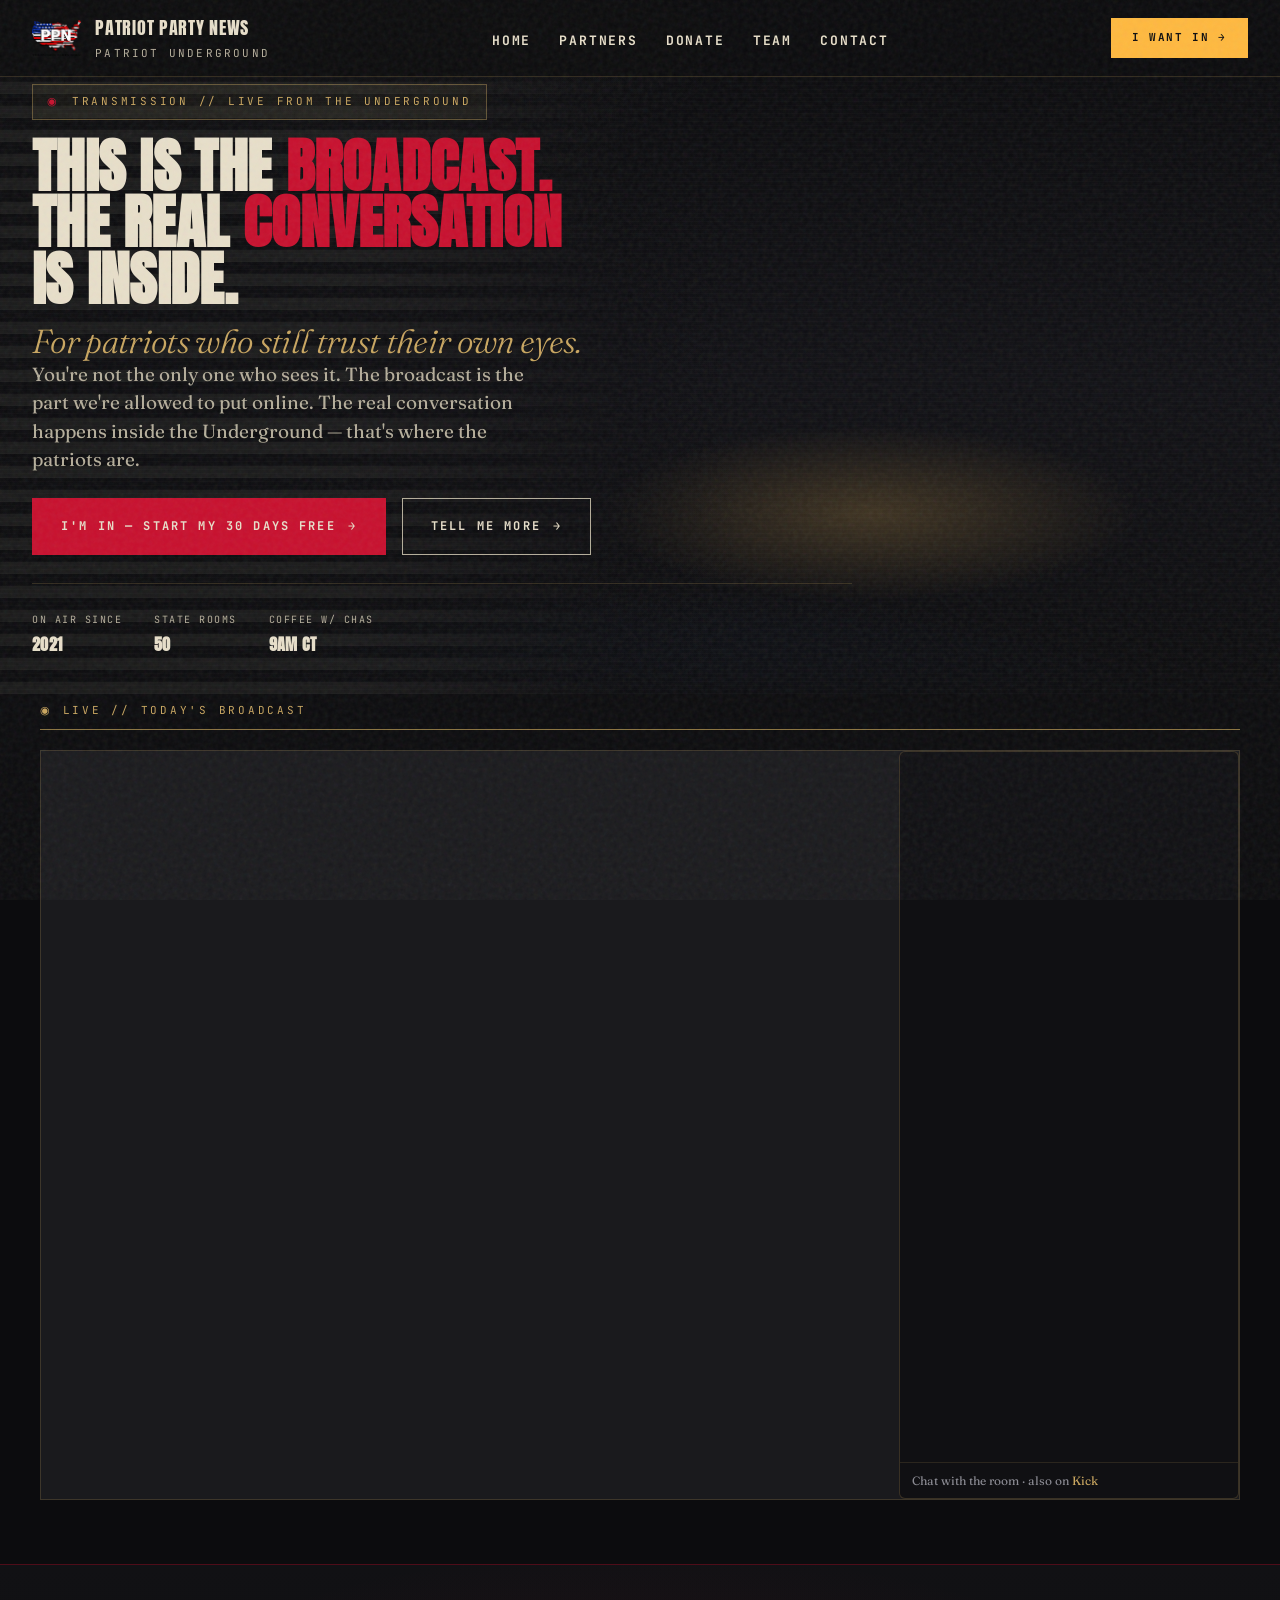
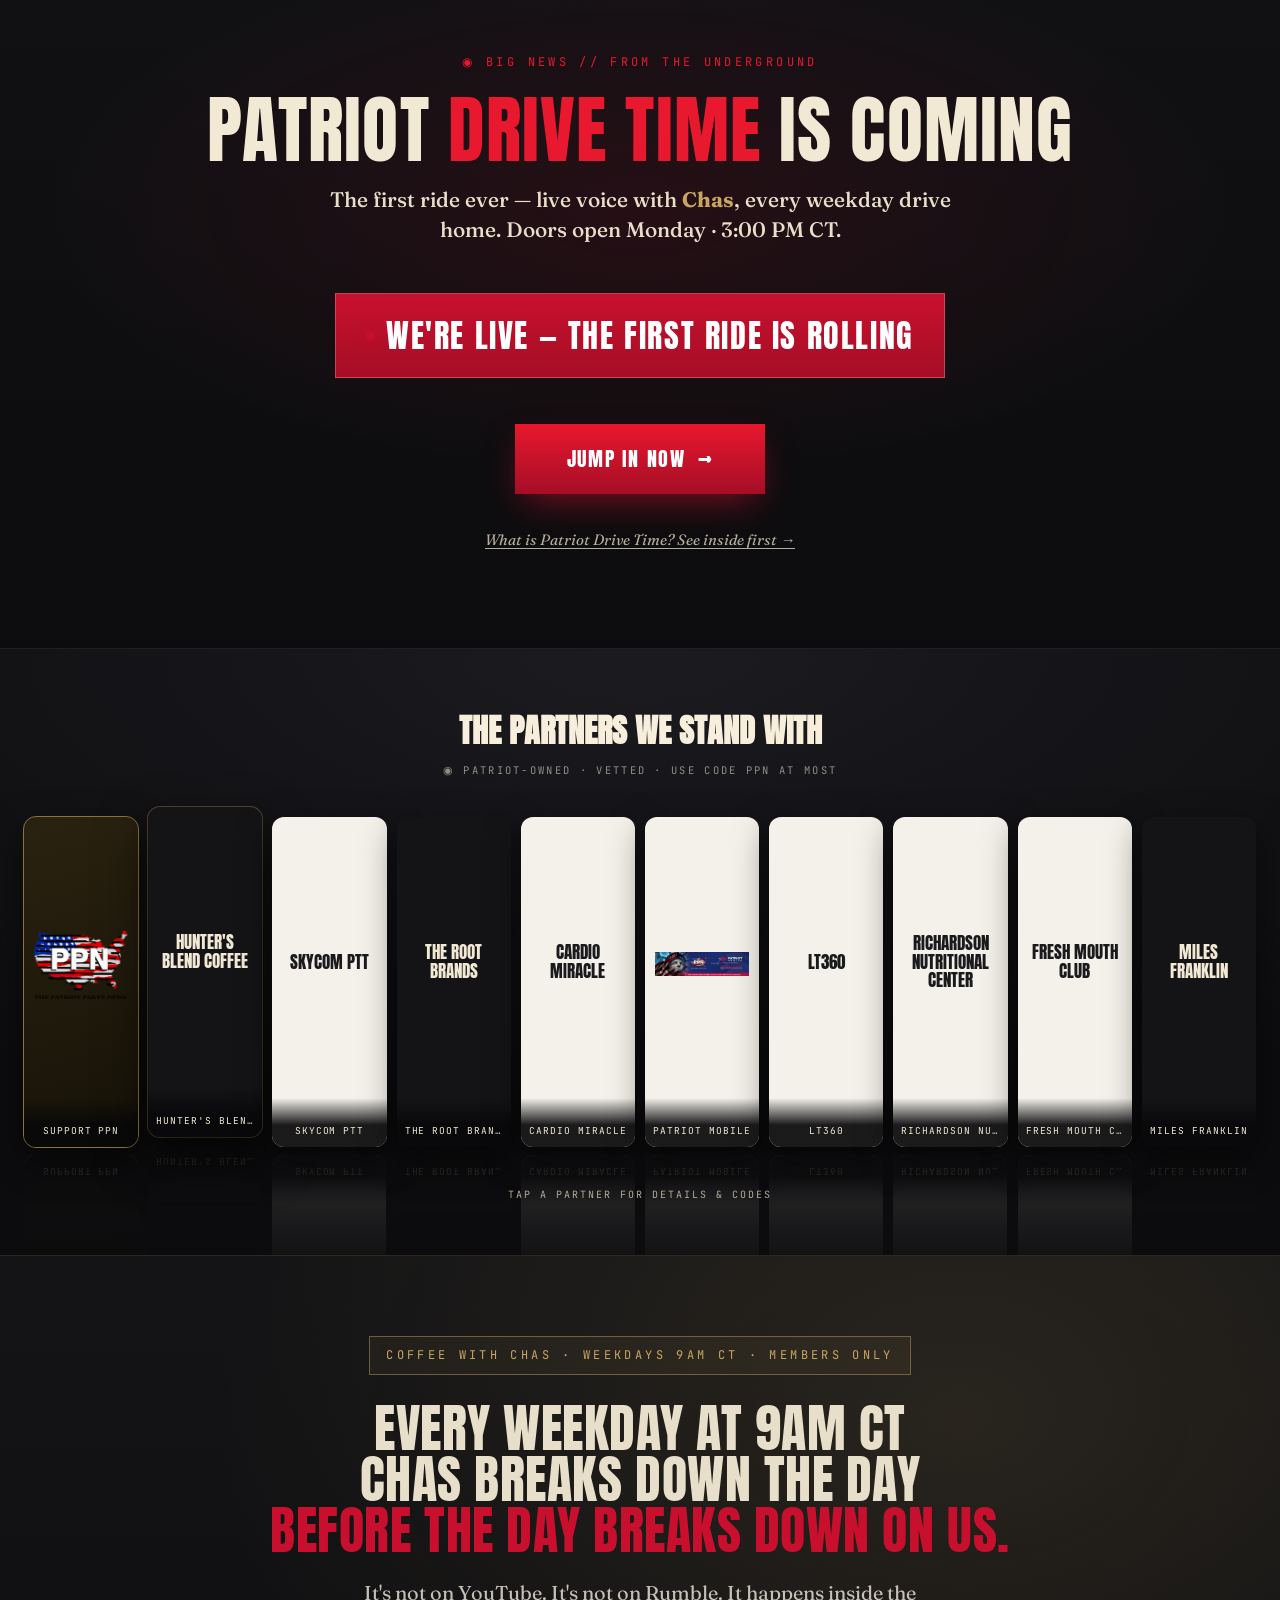
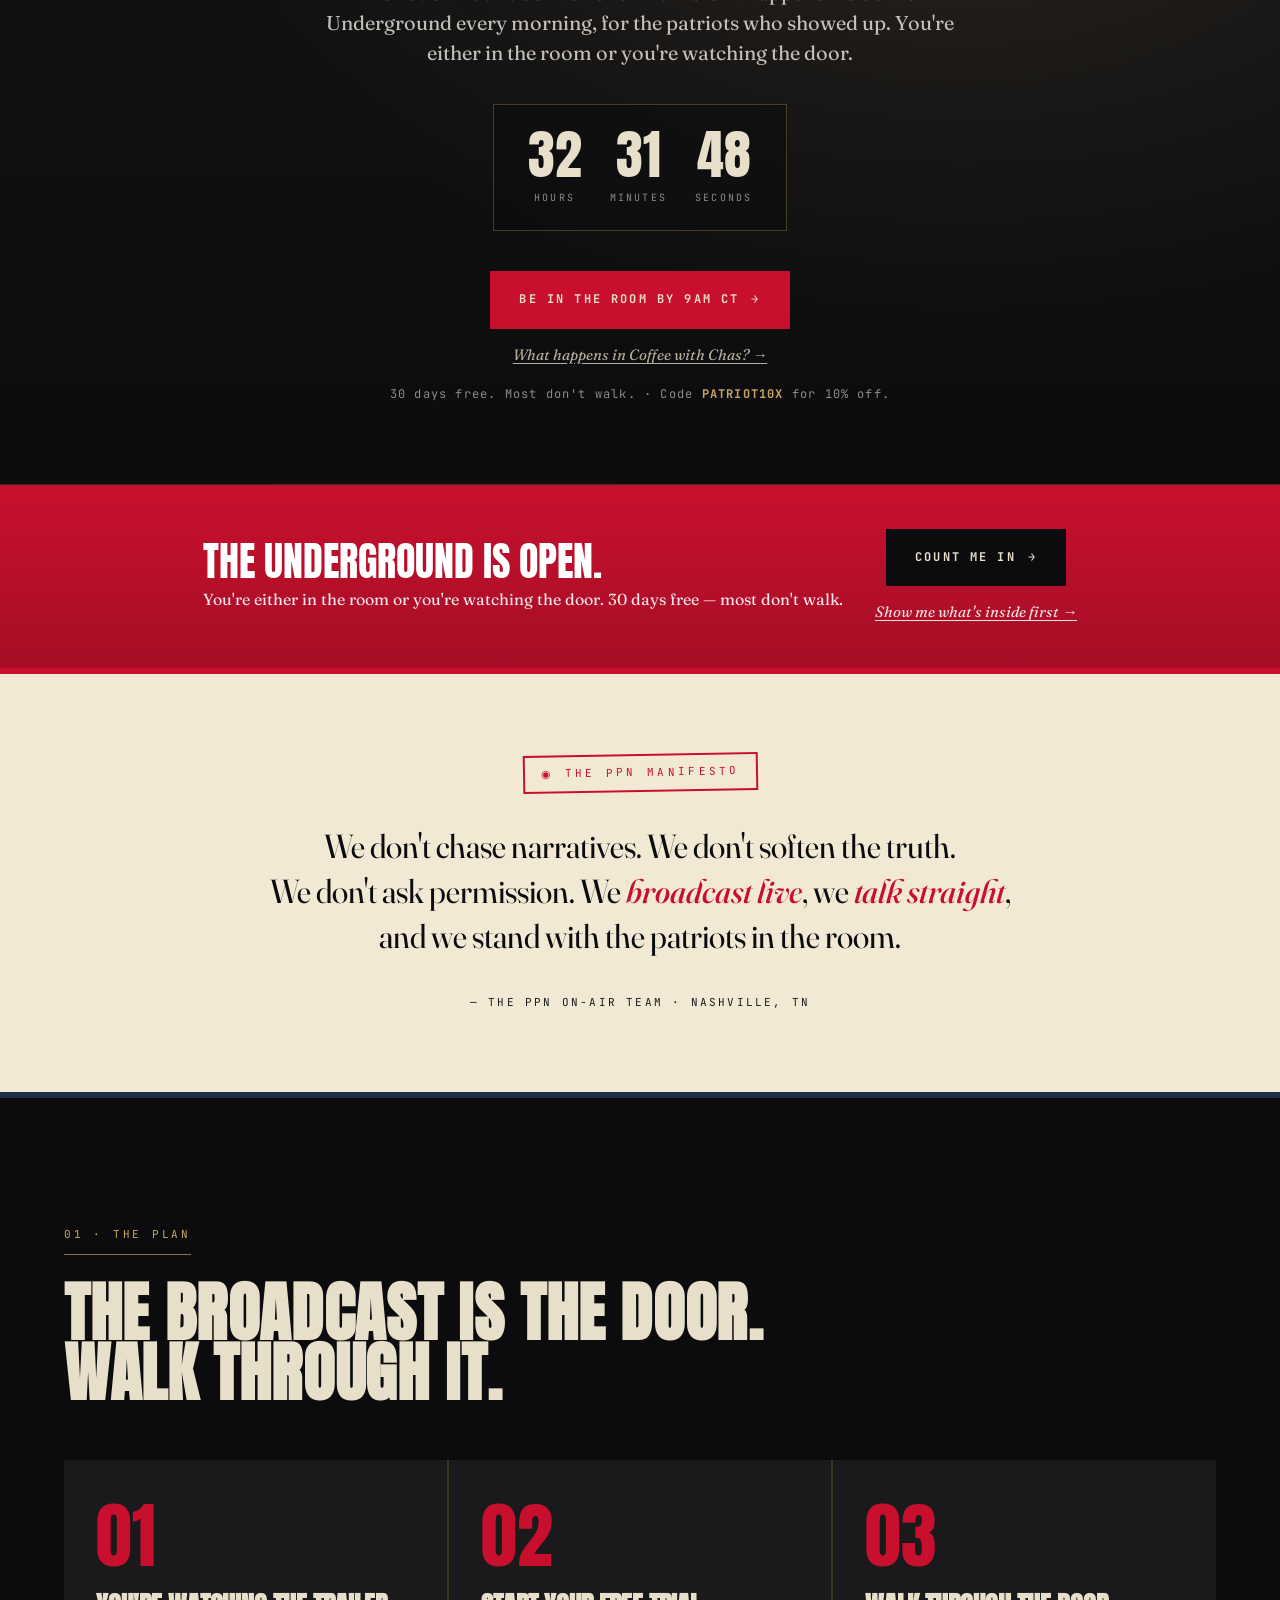
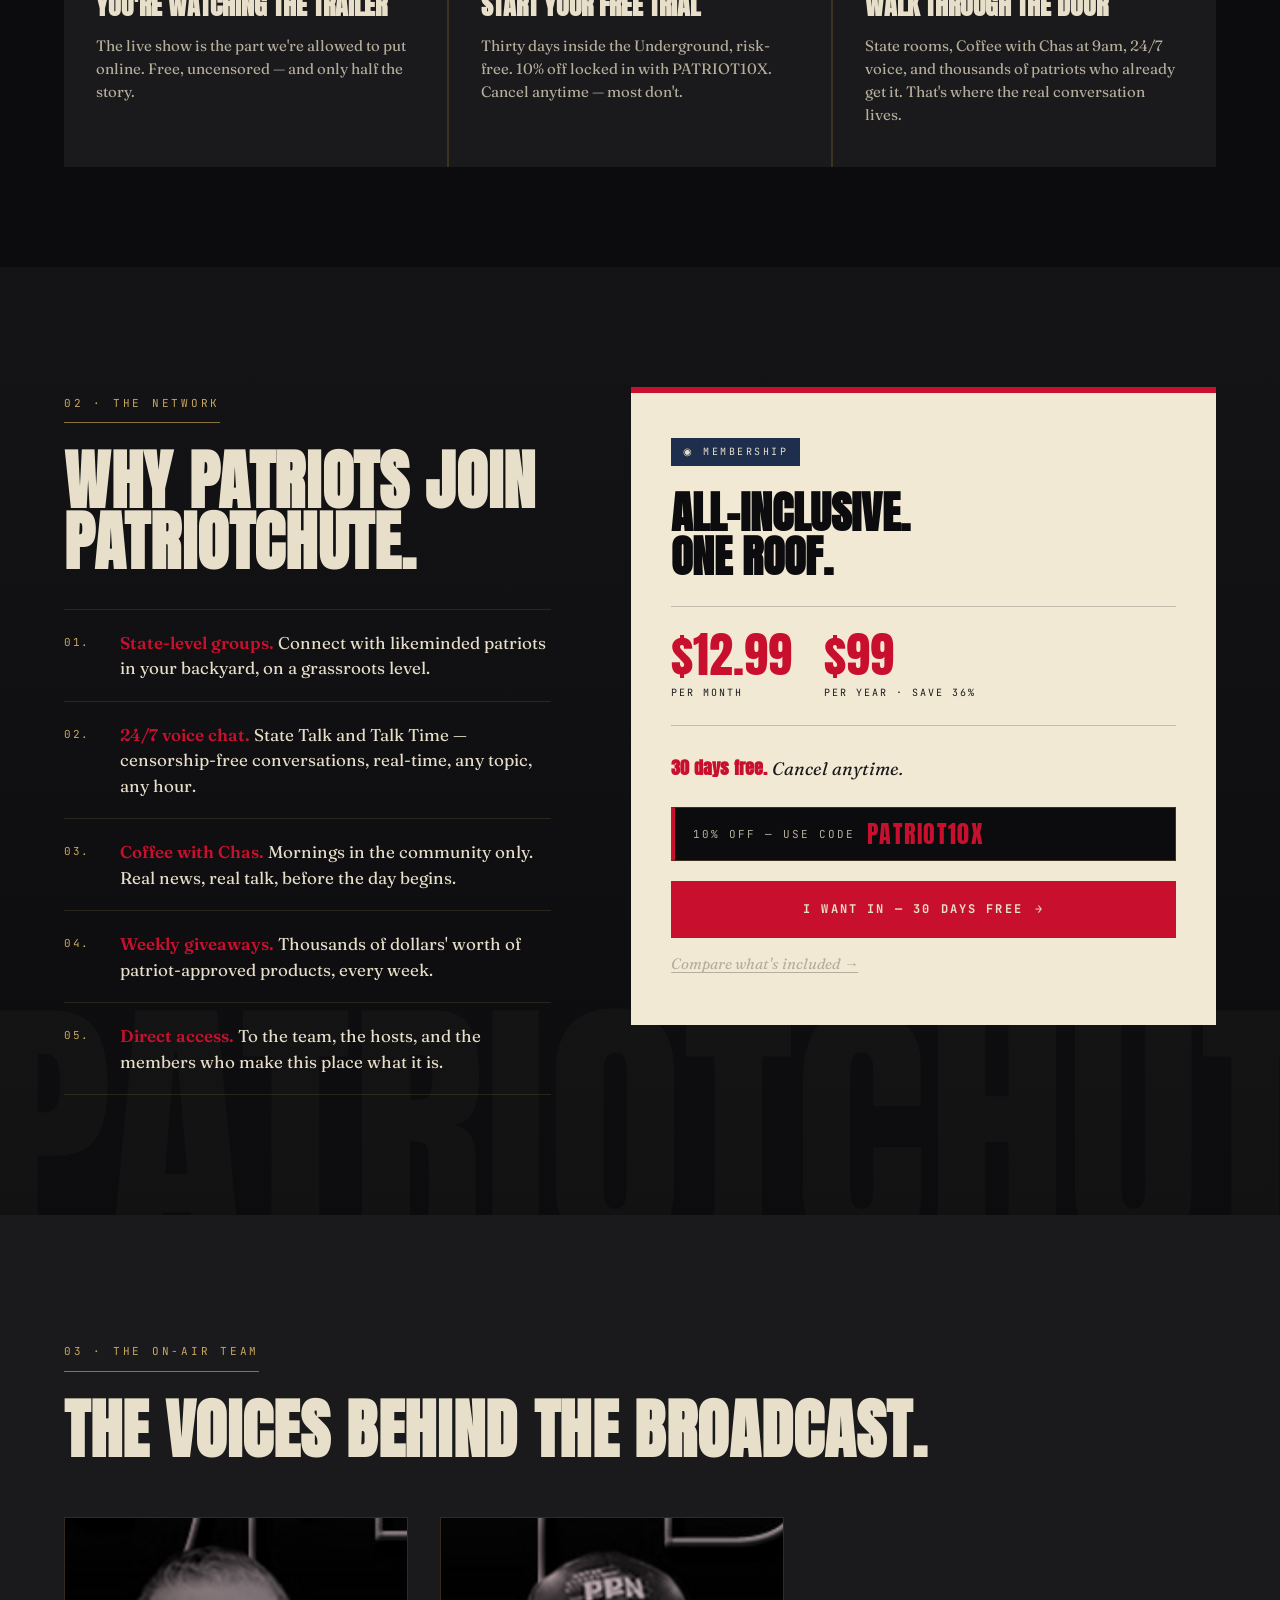
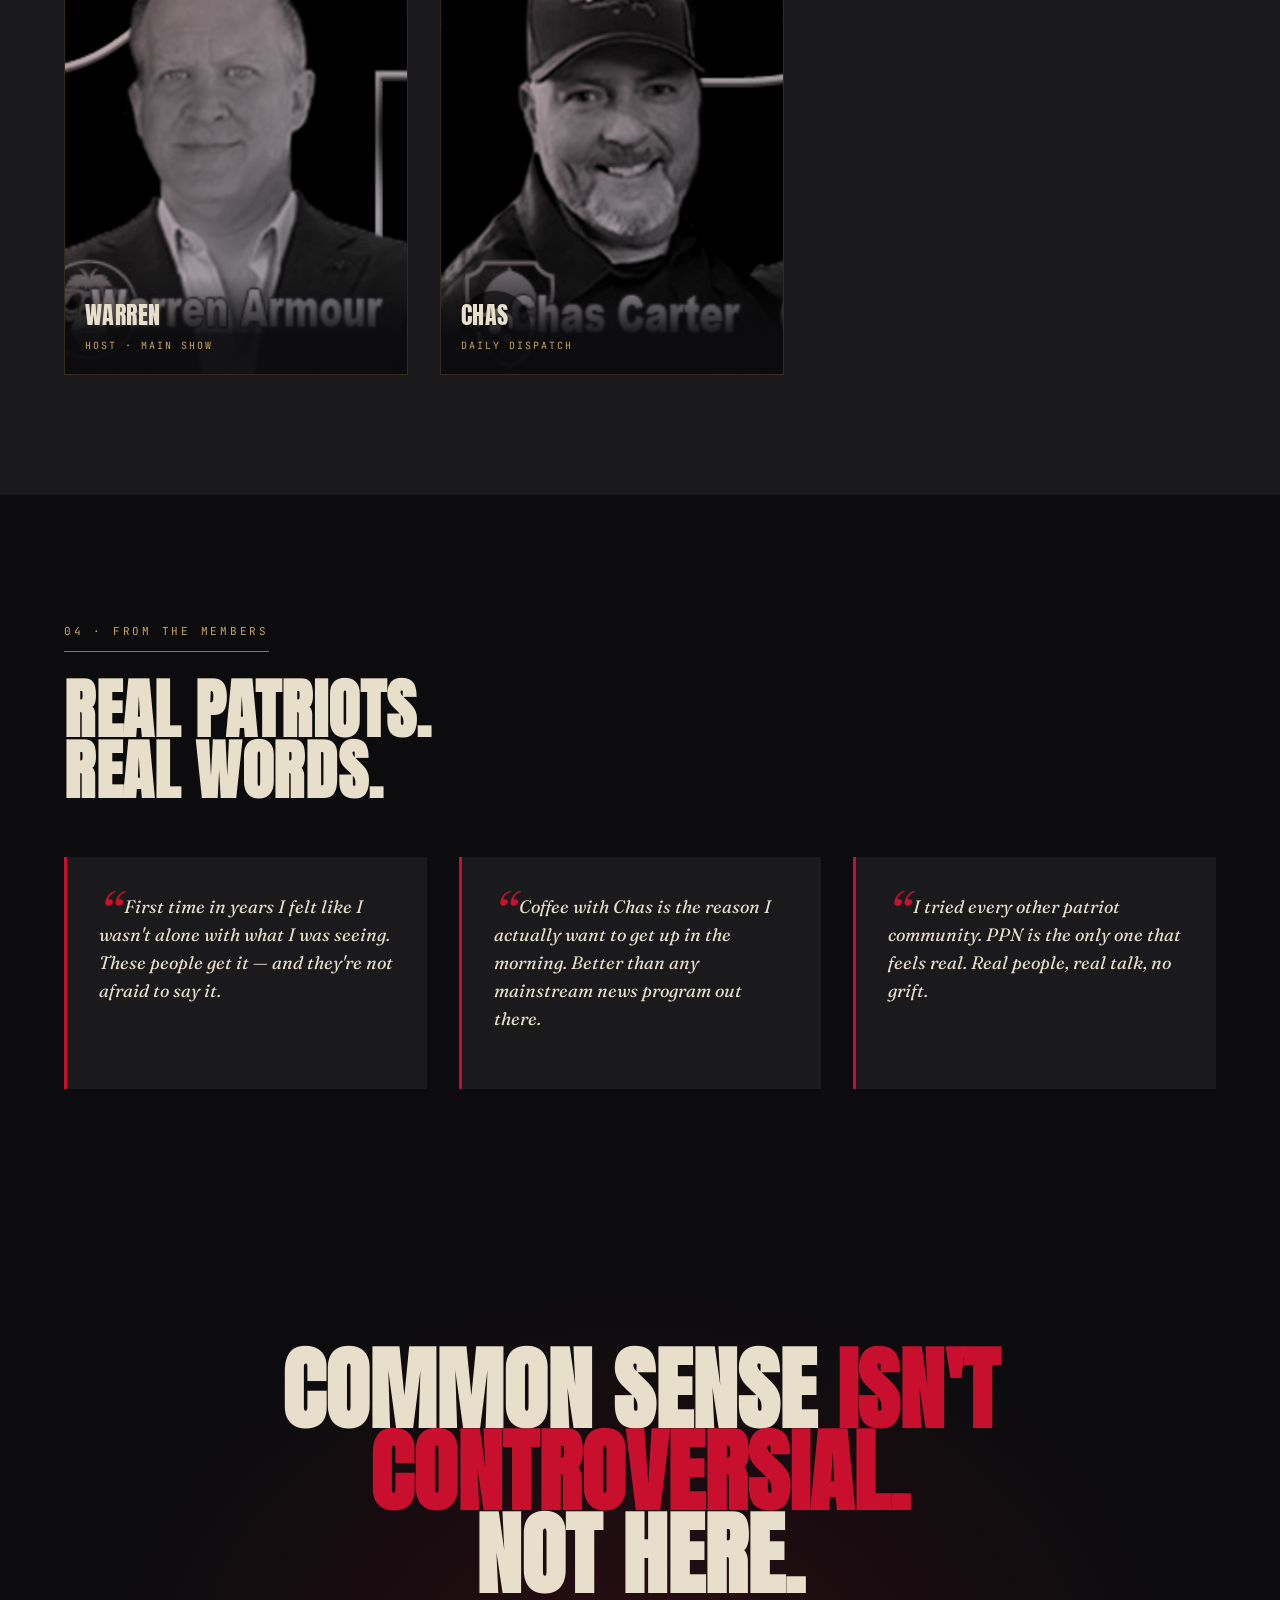
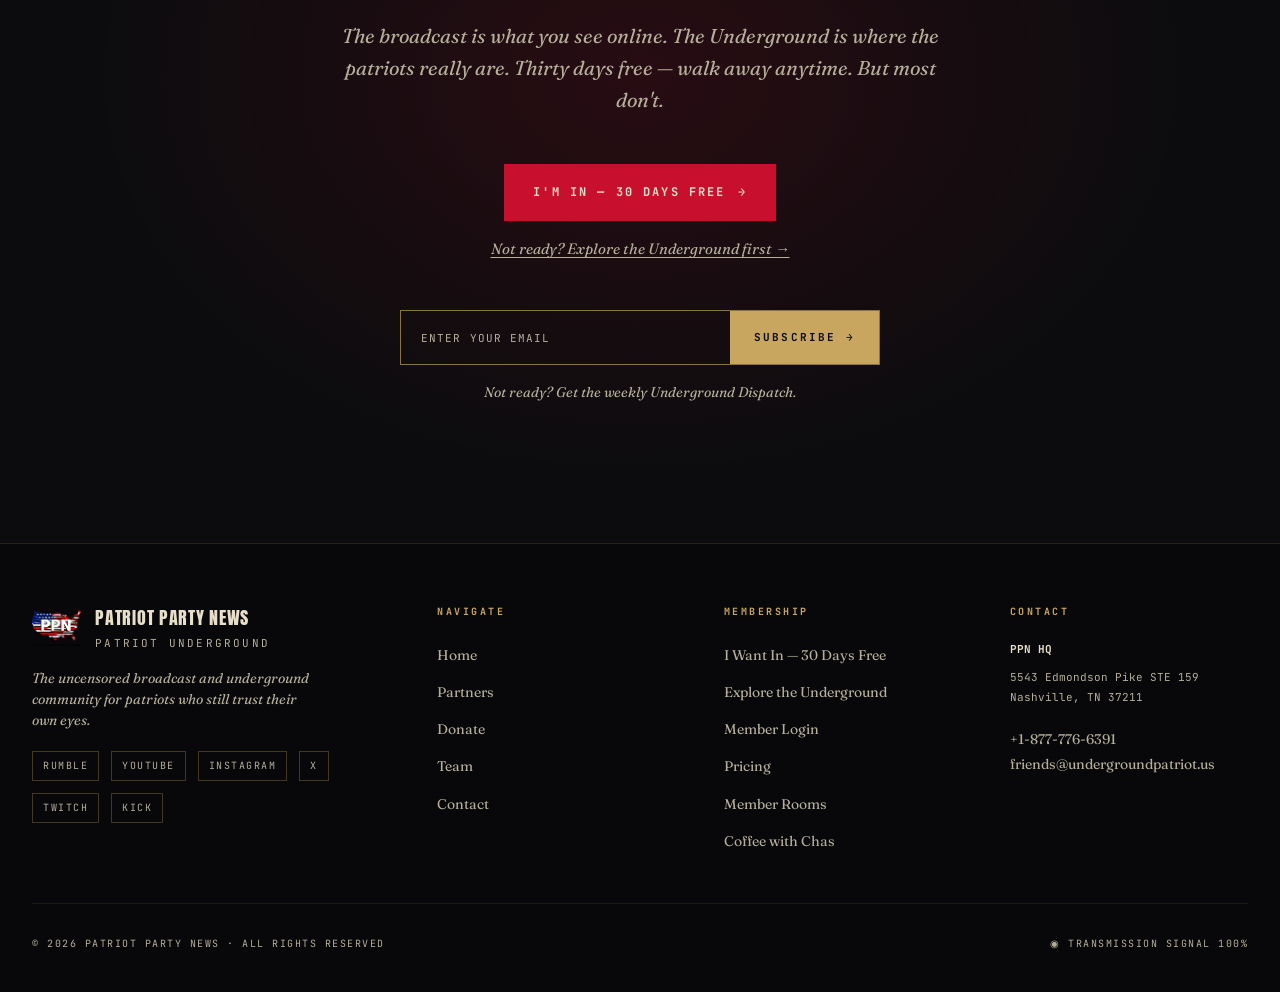
==== ppn-static/index.html @ 3513dda1 "Gate the join popup on engaged time; add a second-tier CTA everywhere The popup fired on a 60%-scrol" ====
<!DOCTYPE html>
<html lang="en">
<head>
<meta charset="UTF-8">
<meta name="viewport" content="width=device-width, initial-scale=1.0">
<title>Patriot Party News — Uncensored Live News for Patriots</title>
<meta name="description" content="Live, uncensored news for patriots who trust their own eyes. Watch the free daily broadcast, then step inside the Underground where the real conversation happens.">
<link rel="canonical" href="https://thepatriotpartynews.com/">

<!-- Favicon / icons -->
<link rel="icon" href="./assets/img/favicon.ico" sizes="any">
<link rel="icon" type="image/png" href="./assets/img/ppn-site-icon-512.png" sizes="512x512">
<link rel="apple-touch-icon" href="./assets/img/ppn-site-icon-512.png">
<meta name="theme-color" content="#0C0C0E">

<!-- Open Graph / social share -->
<meta property="og:type" content="website">
<meta property="og:site_name" content="Patriot Party News">
<meta property="og:title" content="Patriot Party News — Uncensored Live News for Patriots">
<meta property="og:description" content="Live, uncensored news for patriots who trust their own eyes. Watch the free daily broadcast, then step inside the Underground where the real conversation happens.">
<meta property="og:url" content="https://thepatriotpartynews.com/">
<meta property="og:image" content="https://thepatriotpartynews.com/assets/img/ppn-og.png">
<meta property="og:image:width" content="1200">
<meta property="og:image:height" content="630">
<meta name="twitter:card" content="summary_large_image">
<meta name="twitter:title" content="Patriot Party News — Uncensored Live News for Patriots">
<meta name="twitter:description" content="Live, uncensored news for patriots who trust their own eyes. Watch the free daily broadcast, then step inside the Underground where the real conversation happens.">
<meta name="twitter:image" content="https://thepatriotpartynews.com/assets/img/ppn-og.png">
<link rel="preconnect" href="https://fonts.googleapis.com">
<link rel="preconnect" href="https://fonts.gstatic.com" crossorigin>
<link href="https://fonts.googleapis.com/css2?family=Anton&family=Fraunces:opsz,wght@9..144,300;9..144,400;9..144,500;9..144,600;9..144,700;9..144,800;9..144,900&family=JetBrains+Mono:wght@400;500;700&display=swap" rel="stylesheet">
<link rel="stylesheet" href="./style.css">
<link rel="stylesheet" href="./home.css">
</head>
<body>

<!-- NAV  (Watch Live tab removed; CTA → ClickFunnels) -->
<nav class="nav">
  <div class="nav-inner">
    <div class="nav-brand">
      <div class="nav-mark nav-mark-has-logo"><a href="./index.html" class="custom-logo-link"><img src="./assets/img/ppn-logo.png" alt="Patriot Party News" class="custom-logo"></a></div>
      <div class="nav-wordmark">
        Patriot Party News
        <span class="dim">Patriot Underground</span>
      </div>
    </div>
    <ul class="nav-links">
      <li><a href="./index.html">Home</a></li>
      <li><a href="./partners.html">Partners</a></li>
      <li><a href="./donate.html">Donate</a></li>
      <li><a href="#team">Team</a></li>
      <li><a href="./contact.html">Contact</a></li>
    </ul>
    <a href="https://www.patriotchute.com/users/onboarding/choose_plan?plan_id=2267386&amp;bundle_token=8a2bad0893042bd83ecd59267a9b1d16&amp;prefer_signup=true&amp;utm_source=manual" class="nav-cta">I Want In →</a>
    <button class="nav-toggle" id="navToggle" aria-label="Open menu" aria-expanded="false"><span></span><span></span><span></span></button>
  </div>
</nav>

<!-- HERO  (text full width on top) -->
<section class="hero hero--home scanlines">
  <div class="hero-scene" id="heroScene" aria-hidden="true">
    <video class="hero-scene-video" autoplay muted loop playsinline src="./assets/img/hero-beacon.mp4"></video>
  </div>
  <div class="hero-scene-scrim" aria-hidden="true"></div>
  <div class="hero-flag-bg"></div>
  <div class="hero-inner">
    <div class="hero-left">
      <div class="hero-eyebrow">Transmission // Live from the Underground</div>
      <h1 class="hero-headline">
        This is the <span class="red">broadcast.</span><br>
        The real <span class="red">conversation</span><br>
        is inside.
      </h1>
      <p class="hero-tagline italic">For patriots who still trust their own eyes.</p>
      <p class="hero-sub">
        You're not the only one who sees it. The broadcast is the part we're allowed to put online. The real conversation happens inside the Underground — that's where the patriots are.
      </p>
      <div class="hero-ctas">
        <a href="https://www.patriotchute.com/users/onboarding/choose_plan?plan_id=2267386&amp;bundle_token=8a2bad0893042bd83ecd59267a9b1d16&amp;prefer_signup=true&amp;utm_source=manual" class="btn btn-primary">
          I'm In — Start My 30 Days Free <span class="arrow">→</span>
        </a>
        <a href="./join.html" class="btn btn-secondary">Tell Me More <span class="arrow">→</span></a>
      </div>
      <div class="hero-meta">
        <div>
          On Air Since
          <strong>2021</strong>
        </div>
        <div>
          State Rooms
          <strong>50</strong>
        </div>
        <div>
          Coffee w/ Chas
          <strong>9am CT</strong>
        </div>
      </div>
    </div>
  </div>
</section>

<!-- LIVE STREAM  (full player + chat + related, moved from Watch Live page) -->
<section class="home-stream-section" id="liveStream">
  <span class="section-label home-stream-label">◉ Live // Today's Broadcast</span>
  <div class="watch-live-stream-wrap stream-row">
    <div class="stream-player-col"><div id="boxcast-widget-camchjsm3ribblsbfb7c" class="watch-live-stream"></div></div>
    <aside class="stream-chat">
      <iframe id="ppnChatFrame" title="PPN live chat" loading="lazy"></iframe>
      <div class="stream-chat-foot">Chat with the room · also on <a href="https://kick.com/ppn1776" target="_blank" rel="noopener">Kick</a></div>
    </aside>
    <script>(function(){var f=document.getElementById('ppnChatFrame');if(location.hostname){f.src='https://www.twitch.tv/embed/thepatriotpartynewsppn2/chat?darkpopout&parent='+location.hostname;}})();</script>
    <script type="text/javascript" charset="utf-8">(function(d, s, c, o) {var js = d.createElement(s), fjs = d.getElementsByTagName(s)[0];js.src = '//js.boxcast.com/v3.min.js';js.onload = function() { boxcast.noConflict()('#boxcast-widget-'+c).loadChannel(c, o); };js.charset = 'utf-8';fjs.parentNode.insertBefore(js, fjs);}(document, 'script', 'camchjsm3ribblsbfb7c', {"showTitle":1,"showDescription":1,"showHighlights":1,"showRelated":true,"defaultVideo":"next","playInline":false,"dvr":true,"market":"smb","showCountdown":true,"showDonations":true,"showDocuments":true,"showIndex":true,"showChat":true,"hidePreBroadcastTextOverlay":false,"layout":"playlist-to-right"}));</script>
  </div>
</section>

<!-- PATRIOT DRIVE TIME — full-width launch countdown (flip-clock banner) -->
<section class="drive-launch" id="driveLaunch">
  <div class="container">
    <div class="dt-eyebrow">◉ Big News // From the Underground</div>
    <h2 class="dt-headline">Patriot <span class="red">Drive Time</span> is coming</h2>
    <p class="dt-sub">The first ride ever — live voice with <strong>Chas</strong>, every weekday drive home. Doors open Monday · 3:00 PM CT.</p>
    <div class="dt-clock" role="timer" aria-label="Countdown to the first Patriot Drive Time">
      <div class="dt-cell"><div class="dt-card"><b id="dt-d">00</b></div><div class="dt-label">Days</div></div>
      <div class="dt-cell"><div class="dt-card"><b id="dt-h">00</b></div><div class="dt-label">Hours</div></div>
      <div class="dt-cell"><div class="dt-card"><b id="dt-m">00</b></div><div class="dt-label">Minutes</div></div>
      <div class="dt-cell"><div class="dt-card"><b id="dt-s">00</b></div><div class="dt-label">Seconds</div></div>
    </div>
    <div class="dt-live" id="dtLive"><span class="live-dot"></span> We're live — the first ride is rolling</div>
    <div class="dt-actions">
      <a href="https://www.patriotchute.com/users/onboarding/choose_plan?plan_id=2267386&amp;bundle_token=8a2bad0893042bd83ecd59267a9b1d16&amp;prefer_signup=true&amp;utm_source=manual" class="dt-cta" id="dtCta">Claim My Seat <span class="arrow">→</span></a>
      <div class="dt-offer" id="dtOffer">⚡ One-time 20% off — code <strong>DRIVETIME20</strong> · countdown &amp; launch day only</div>
      <a class="cta-more" href="./join.html">What is Patriot Drive Time? See inside first →</a>
    </div>
  </div>
</section>

<!-- PARTNERS  (directly under the live stream — with View All) -->
<section class="partners partners-flow" id="partners">
  <div class="pc-shell">
    <h3 class="partners-heading pc-heading">The Partners We Stand With</h3>
    <p class="pc-kicker">◉ Patriot-owned · vetted · use code PPN at most</p>
    <div class="prow" id="prow" aria-label="PPN partners"></div>
    <p class="prow-hint">Tap a partner for details &amp; codes</p>
  </div>
</section>

<!-- COFFEE WITH CHAS  (conversion block — Hook 04 + Hook 06) -->
<section class="coffee-cta">
  <div class="coffee-inner">
    <span class="coffee-banner">Coffee with Chas · Weekdays 9AM CT · Members Only</span>
    <h2 class="coffee-headline">
      Every Weekday at 9AM CT<br>
      Chas breaks down the day<br>
      <span class="red">before the day breaks down on us.</span>
    </h2>
    <p class="coffee-sub">
      It's not on YouTube. It's not on Rumble. It happens inside the Underground every morning, for the patriots who showed up. You're either in the room or you're watching the door.
    </p>
    <div class="coffee-countdown" id="coffeeCountdown" aria-label="Time until next Coffee with Chas">
      <div class="coffee-unit"><b id="cd-h">00</b><span>Hours</span></div>
      <div class="coffee-unit"><b id="cd-m">00</b><span>Minutes</span></div>
      <div class="coffee-unit"><b id="cd-s">00</b><span>Seconds</span></div>
    </div>
    <div class="coffee-ctas">
      <a href="https://www.patriotchute.com/users/onboarding/choose_plan?plan_id=2267386&amp;bundle_token=8a2bad0893042bd83ecd59267a9b1d16&amp;prefer_signup=true&amp;utm_source=manual" class="btn btn-primary">
        Be in the room by 9AM CT <span class="arrow">→</span>
      </a>
      <div><a class="cta-more" href="./join.html">What happens in Coffee with Chas? →</a></div>
    </div>
    <p class="coffee-fineprint">30 days free. Most don't walk. · Code <strong>PATRIOT10X</strong> for 10% off.</p>
  </div>
</section>

<!-- JOIN BANNER  (red strip between Partners and Manifesto) -->
<section class="join-banner">
  <div class="join-banner-inner">
    <div class="join-banner-text">
      <h2 class="join-banner-head">The Underground is open.</h2>
      <p class="join-banner-sub">You're either in the room or you're watching the door. 30 days free — most don't walk.</p>
    </div>
    <div class="join-banner-cta">
      <a href="https://www.patriotchute.com/users/onboarding/choose_plan?plan_id=2267386&amp;bundle_token=8a2bad0893042bd83ecd59267a9b1d16&amp;prefer_signup=true&amp;utm_source=manual" class="btn btn-primary">Count Me In <span class="arrow">→</span></a>
      <a class="cta-more cta-more--on-red" href="./join.html">Show me what's inside first →</a>
    </div>
  </div>
</section>

<!-- MANIFESTO -->
<section class="manifesto">
  <div class="manifesto-inner">
    <div class="manifesto-stamp">◉ The PPN Manifesto</div>
    <p class="manifesto-text">
      We don't chase narratives. We don't soften the truth.<br>
      We don't ask permission. We <em>broadcast live</em>, we <em>talk straight</em>,<br>
      and we stand with the patriots in the room.
    </p>
    <div class="manifesto-sig">— The PPN On-Air Team · Nashville, TN</div>
  </div>
</section>

<!-- THE PLAN -->
<section class="plan" id="watch">
  <div class="container">
    <span class="section-label">01 · The Plan</span>
    <h2 class="section-heading">The broadcast is the door.<br>Walk through it.</h2>
    <div class="plan-grid">
      <div class="plan-step">
        <span class="plan-step-num">01</span>
        <h3 class="plan-step-title">You're Watching the Trailer</h3>
        <p class="plan-step-desc">The live show is the part we're allowed to put online. Free, uncensored — and only half the story.</p>
      </div>
      <div class="plan-step">
        <span class="plan-step-num">02</span>
        <h3 class="plan-step-title">Start Your Free Trial</h3>
        <p class="plan-step-desc">Thirty days inside the Underground, risk-free. 10% off locked in with PATRIOT10X. Cancel anytime — most don't.</p>
      </div>
      <div class="plan-step">
        <span class="plan-step-num">03</span>
        <h3 class="plan-step-title">Walk Through the Door</h3>
        <p class="plan-step-desc">State rooms, Coffee with Chas at 9am, 24/7 voice, and thousands of patriots who already get it. That's where the real conversation lives.</p>
      </div>
    </div>
  </div>
</section>

<!-- JOIN / PERKS -->
<section class="join" id="join">
  <div class="container">
    <div class="join-inner">
      <div>
        <span class="section-label">02 · The Network</span>
        <h2 class="section-heading">Why patriots join Patriotchute.</h2>
        <ul class="perks-list">
          <li>
            <span class="perk-num">01.</span>
            <span class="perk-text"><strong>State-level groups.</strong> Connect with likeminded patriots in your backyard, on a grassroots level.</span>
          </li>
          <li>
            <span class="perk-num">02.</span>
            <span class="perk-text"><strong>24/7 voice chat.</strong> State Talk and Talk Time — censorship-free conversations, real-time, any topic, any hour.</span>
          </li>
          <li>
            <span class="perk-num">03.</span>
            <span class="perk-text"><strong>Coffee with Chas.</strong> Mornings in the community only. Real news, real talk, before the day begins.</span>
          </li>
          <li>
            <span class="perk-num">04.</span>
            <span class="perk-text"><strong>Weekly giveaways.</strong> Thousands of dollars' worth of patriot-approved products, every week.</span>
          </li>
          <li>
            <span class="perk-num">05.</span>
            <span class="perk-text"><strong>Direct access.</strong> To the team, the hosts, and the members who make this place what it is.</span>
          </li>
        </ul>
      </div>

      <aside class="price-card">
        <div class="price-stamp">◉ Membership</div>
        <h3 class="price-headline">All-inclusive.<br>One roof.</h3>
        <div class="price-tiers">
          <div class="price-tier">
            <div class="amount">$12.99</div>
            <div class="unit">Per Month</div>
          </div>
          <div class="price-tier">
            <div class="amount">$99</div>
            <div class="unit">Per Year · Save 36%</div>
          </div>
        </div>
        <p class="price-free"><strong>30 days free.</strong> <span>Cancel anytime.</span></p>
        <div class="price-promo">
          <span class="price-promo-label">10% off — use code</span>
          <span class="price-promo-code">PATRIOT10X</span>
        </div>
        <a href="https://www.patriotchute.com/users/onboarding/choose_plan?plan_id=2267386&amp;bundle_token=8a2bad0893042bd83ecd59267a9b1d16&amp;prefer_signup=true&amp;utm_source=manual" class="btn btn-primary">
          I Want In — 30 Days Free <span class="arrow">→</span>
        </a>
        <a class="cta-more" href="./join.html#pricing">Compare what's included →</a>
      </aside>
    </div>
  </div>
</section>

<!-- TEAM -->
<section class="team" id="team">
  <div class="container">
    <span class="section-label">03 · The On-Air Team</span>
    <h2 class="section-heading">The voices behind the broadcast.</h2>
    <div class="team-grid">
      <div class="team-card">
        <img class="team-photo" src="./assets/img/recovered/Warren-234x300-1.jpg" alt="Warren — PPN Host">
        <div class="team-overlay">
          <div class="team-name">Warren</div>
          <div class="team-role">Host · Main Show</div>
        </div>
      </div>
      <div class="team-card">
        <img class="team-photo" src="./assets/img/recovered/Chas-227x300-1.jpg" alt="Chas — PPN Host">
        <div class="team-overlay">
          <div class="team-name">Chas</div>
          <div class="team-role">Daily Dispatch</div>
        </div>
      </div>
    </div>
  </div>
</section>

<!-- TESTIMONIALS -->
<section class="testimonials">
  <div class="container">
    <span class="section-label">04 · From the Members</span>
    <h2 class="section-heading">Real patriots.<br>Real words.</h2>
    <div class="test-grid">
      <div class="test-card">
        <p class="test-quote">First time in years I felt like I wasn't alone with what I was seeing. These people get it — and they're not afraid to say it.</p>
      </div>
      <div class="test-card">
        <p class="test-quote">Coffee with Chas is the reason I actually want to get up in the morning. Better than any mainstream news program out there.</p>
      </div>
      <div class="test-card">
        <p class="test-quote">I tried every other patriot community. PPN is the only one that feels real. Real people, real talk, no grift.</p>
      </div>
    </div>
  </div>
</section>

<!-- FINAL CTA -->
<section class="final-cta">
  <div class="container">
    <h2 class="final-cta-headline">
      Common sense <span class="red">isn't controversial.</span><br>
      Not here.
    </h2>
    <p class="final-cta-sub">
      The broadcast is what you see online. The Underground is where the patriots really are. Thirty days free — walk away anytime. But most don't.
    </p>
    <a href="https://www.patriotchute.com/users/onboarding/choose_plan?plan_id=2267386&amp;bundle_token=8a2bad0893042bd83ecd59267a9b1d16&amp;prefer_signup=true&amp;utm_source=manual" class="btn btn-primary">
      I'm In — 30 Days Free <span class="arrow">→</span>
    </a>
    <div><a class="final-more" href="./join.html">Not ready? Explore the Underground first →</a></div>
    <form class="email-form" onsubmit="event.preventDefault();">
      <input type="email" placeholder="Enter your email" aria-label="Email">
      <button type="submit">Subscribe →</button>
    </form>
    <p class="email-note">Not ready? Get the weekly <em>Underground Dispatch</em>.</p>
  </div>
</section>

<!-- FOOTER -->
<footer class="footer">
  <div class="footer-inner">
    <div class="footer-col">
      <div class="nav-brand" style="margin-bottom: 16px;">
        <div class="nav-mark nav-mark-has-logo"><a href="./index.html" class="custom-logo-link"><img src="./assets/img/ppn-logo.png" alt="Patriot Party News" class="custom-logo"></a></div>
        <div class="nav-wordmark">
          Patriot Party News
          <span class="dim">Patriot Underground</span>
        </div>
      </div>
      <p class="footer-brand-line">The uncensored broadcast and underground community for patriots who still trust their own eyes.</p>
      <div class="footer-socials">
        <a href="https://rumble.com/c/PPN" target="_blank" rel="noopener">Rumble</a>
        <a href="https://www.youtube.com/@OfficialPatriotPartyNews" target="_blank" rel="noopener">YouTube</a>
        <a href="https://www.instagram.com/OfficialPatriotPartyNews/" target="_blank" rel="noopener">Instagram</a>
        <a href="https://twitter.com/PPN1776" target="_blank" rel="noopener">X</a>
        <a href="https://www.twitch.tv/thepatriotpartynewsppn2" target="_blank" rel="noopener">Twitch</a>
        <a href="https://kick.com/ppn1776" target="_blank" rel="noopener">Kick</a>
      </div>
    </div>
    <div class="footer-col">
      <h4>Navigate</h4>
      <ul>
        <li><a href="./index.html">Home</a></li>
        <li><a href="./partners.html">Partners</a></li>
          <li><a href="./donate.html">Donate</a></li>
        <li><a href="#team">Team</a></li>
        <li><a href="./contact.html">Contact</a></li>
      </ul>
    </div>
    <div class="footer-col">
      <h4>Membership</h4>
      <ul>
        <li><a href="https://www.patriotchute.com/users/onboarding/choose_plan?plan_id=2267386&amp;bundle_token=8a2bad0893042bd83ecd59267a9b1d16&amp;prefer_signup=true&amp;utm_source=manual">I Want In — 30 Days Free</a></li>
        <li><a href="./join.html">Explore the Underground</a></li>
        <li><a href="https://www.patriotchute.com/users/sign_in" target="_blank" rel="noopener">Member Login</a></li>
        <li><a href="./join.html#pricing">Pricing</a></li>
        <li><a href="https://www.patriotchute.com/" target="_blank" rel="noopener">Member Rooms</a></li>
        <li><a href="https://www.patriotchute.com/" target="_blank" rel="noopener">Coffee with Chas</a></li>
      </ul>
    </div>
    <div class="footer-col">
      <h4>Contact</h4>
      <div class="footer-contact">
        <strong>PPN HQ</strong>
        5543 Edmondson Pike STE 159<br>
        Nashville, TN 37211<br><br>
        <a href="tel:+18777766391">+1-877-776-6391</a><br>
        <a href="mailto:friends@undergroundpatriot.us">friends@undergroundpatriot.us</a>
      </div>
    </div>
  </div>
  <div class="footer-meta">
    <span>&copy; 2026 Patriot Party News · All Rights Reserved</span>
    <span>◉ Transmission Signal 100%</span>
  </div>
</footer>

<!-- Countdown to Patriot Drive Time doors opening -->
<script>
(function(){
  /* ── LAUNCH CONFIG — change this ONE line ──────────────────────
     3:00 PM CT (Aug = CDT)  → '2026-08-10T15:00:00-05:00'
     3:00 PM MST             → '2026-08-10T15:00:00-07:00'      */
  var DRIVE_LAUNCH = new Date('2026-08-10T15:00:00-05:00');
  /* the promo code stays visible through launch day, then disappears */
  var OFFER_END = new Date('2026-08-11T00:00:00-04:00');

  var sec = document.getElementById('driveLaunch');
  if (!sec) return;
  var offer = document.getElementById('dtOffer');
  if (offer && Date.now() >= OFFER_END) { offer.style.display = 'none'; }
  var pad = function(n){ return (n<10?'0':'')+n; };
  function tick(){
    var diff = DRIVE_LAUNCH - Date.now();
    if (diff <= 0) {
      sec.classList.add('is-live');
      var cta = document.getElementById('dtCta');
      if (cta) cta.innerHTML = 'Jump In Now <span class="arrow">→</span>';
      return;
    }
    var s = Math.floor(diff/1000);
    document.getElementById('dt-d').textContent = pad(Math.floor(s/86400));
    document.getElementById('dt-h').textContent = pad(Math.floor(s%86400/3600));
    document.getElementById('dt-m').textContent = pad(Math.floor(s%3600/60));
    document.getElementById('dt-s').textContent = pad(s%60);
    setTimeout(tick, 250);
  }
  tick();
})();
</script>

<!-- Countdown to next 9am Central (Coffee with Chas) -->
<script>
(function(){
  function tick(){
    // "now" as America/Chicago wall-clock (parsed in browser-local tz so the diff is tz-correct)
    var now = new Date(new Date().toLocaleString('en-US', {timeZone:'America/Chicago'}));
    var target = new Date(now);
    target.setHours(9,0,0,0);
    if (now >= target) { target.setDate(target.getDate()+1); }
    var day = target.getDay();
    if (day === 6) { target.setDate(target.getDate()+2); }      // Sat -> Mon
    else if (day === 0) { target.setDate(target.getDate()+1); } // Sun -> Mon
    var diff = Math.max(0, target - now);
    var h = Math.floor(diff/3600000);
    var m = Math.floor((diff%3600000)/60000);
    var s = Math.floor((diff%60000)/1000);
    var pad = function(n){ return (n<10?'0':'')+n; };
    var eh=document.getElementById('cd-h'), em=document.getElementById('cd-m'), es=document.getElementById('cd-s');
    if(eh){ eh.textContent=pad(h); em.textContent=pad(m); es.textContent=pad(s); }
  }
  tick(); setInterval(tick, 1000);
})();
</script>
<script src="./assets/js/main.js"></script>


<!-- partner detail modal -->
<div class="pmodal" id="pmodal" role="dialog" aria-modal="true" hidden>
  <div class="pmodal-card">
    <button class="pmodal-x" id="pmodalX" aria-label="Close">×</button>
    <div class="pmodal-logo" id="pmLogo"></div>
    <div class="pmodal-tag" id="pmTag"></div>
    <h4 class="pmodal-name" id="pmName"></h4>
    <p class="pmodal-desc" id="pmDesc"></p>
    <div><span class="pmodal-code" id="pmCode"></span></div>
    <a class="pmodal-visit" id="pmVisit" href="#">Visit →</a>
  </div>
</div>

<!-- "We interrupt this feed" popup -->
<div class="ppn-overlay" id="ppnOverlay" role="dialog" aria-modal="true" aria-labelledby="popH" hidden>
  <div class="ppn-pop">
    <div class="colorbars" aria-hidden="true"><i class="cb1"></i><i class="cb2"></i><i class="cb3"></i><i class="cb4"></i><i class="cb5"></i><i class="cb6"></i><i class="cb7"></i><i class="cb8"></i><i class="cb9"></i></div>
    <button class="pop-x" id="popX" aria-label="Close">×</button>
    <div class="pop-eyebrow blink">We interrupt this feed</div>
    <h3 class="pop-h" id="popH"><span class="l1">The real story</span><span class="l2">isn't on the feed.</span></h3>
    <div class="pop-code" id="popCode"></div>
    <a class="pop-cta" href="https://www.patriotchute.com/users/onboarding/choose_plan?plan_id=2267386&amp;bundle_token=8a2bad0893042bd83ecd59267a9b1d16&amp;prefer_signup=true&amp;utm_source=manual">I Want In</a>
    <a class="pop-invite" href="./join.html">or take a look inside first →</a>
    <button class="pop-dismiss" id="popDismiss">skip</button>
  </div>
</div>

<script>
/* Partner cover-flow carousel */
(function(){
  var P=[
   {n:"Support PPN",t:"Keep us on air",d:"The broadcast stays free because patriots keep it free. One-time or monthly — every dollar keeps the signal up.",code:"Via PayPal · Secure",u:"https://www.paypal.com/donate?hosted_button_id=DVPPSJQW9RURQ",img:"./assets/img/ppn-logo.png",gold:1},
   {n:"Hunter's Blend Coffee",t:"Coffee & Food",d:"Small-batch specialty coffee roasted in Ohio — faith, freedom & specialty coffee, supporting pro-life, veteran and conservation causes.",code:"CODE: PPN",u:"https://www.huntersblendcoffee.com/ppn",img:"https://huntersblendcoffee.com/cdn/shop/files/DSC06197_b0ab2964-bd04-4c2d-8d1f-663e9ef4073a.jpg?width=600",cover:1},
   {n:"Skycom PTT",t:"Communications",d:"Push-to-talk-over-cellular radios and comms gear — instant team connectivity across 4G, 5G, LTE and Wi-Fi, with rentals and pro consulting.",code:"CODE: PPN",u:"https://skycomptt.com/",img:"https://skycomptt.com/wp-content/uploads/2026/05/5365915d-889d-4dba-8a12-236d23de2064-300x300.png",light:1},
   {n:"The ROOT Brands",t:"Wellness",d:"Natural cellular-cleanse and wellness supplements — including flagship Clean Slate. “Nature In, Synthetics Out.”",code:"CODE: PPN",u:"https://therootbrands.com/PPN",img:"https://therootbrands.com/cdn/shop/files/Root-Logo-White_White-280x280.png"},
   {n:"Cardio Miracle",t:"Wellness",d:"Whole-food nitric-oxide supplement with 50+ bioavailable ingredients — circulation, energy and heart health. 60-day guarantee.",code:"★ Discount via link",u:"https://cardiomiracle.com/?ref=zTTBm8_aiaNrR",img:"https://cardiomiracle.com/cdn/shop/files/cardio_logo.png",light:1},
   {n:"Patriot Mobile",t:"Communications",d:"America's Christian conservative wireless carrier — nationwide coverage on major networks, supporting causes patriots believe in.",code:"PPN — Free activation",u:"https://patriotmobile.com/partners/ppn",img:"./assets/img/recovered/PM_1920x500_ppn_v2-1024x267-1.jpg",light:1},
   {n:"LT360",t:"Wellness",d:"Cellular-health supplements for an energy-filled, active lifestyle — HEAL: Healthy Energy Active Lifestyle.",code:"CODE: PPN",u:"https://shoplt360.com/",img:"https://shoplt360.com/wp-content/uploads/2023/07/Heal-Logo.png",light:1},
   {n:"Richardson Nutritional Center",t:"Wellness",d:"Natural supplements built around B17 and apricot seeds — 30+ years of research, over 500,000 customers.",code:"CODE: PPN",u:"https://rncstore.com/ppn",img:"https://rncstore.com/cdn/shop/files/RNCLOGO1200X630_c7c082e7-fac6-4aa2-9347-b93b9e2a90fc_1200x1200.jpg",light:1},
   {n:"Fresh Mouth Club",t:"Health",d:"“The future of brushing” — sonic toothbrushes, toothpaste, floss and UV sanitizers in easy subscription kits.",code:"PPN Partner",u:"https://www.freshmouth.club/?ref=THEPATRIOTPARTYNEWS",img:"https://www.freshmouth.club/cdn/shop/files/fmc_logo_1.png",light:1},
   {n:"Miles Franklin",t:"Precious Metals",d:"Family-owned gold and silver dealer since 1989 — A+ BBB rating, $12B+ in sales, strict consumer protections.",code:"Email for PPN price list",u:"mailto:info@milesfranklin.com?subject=PPN%20Price%20List%20Request"}
  ];
  var row=document.getElementById('prow');
  if(!row)return;
  var modal=document.getElementById('pmodal');
  function openModal(p){
    document.getElementById('pmLogo').innerHTML = p.img ? '<img src="'+p.img+'" alt="'+p.n+'">' : '<div class="pc-wordmark">'+p.n+'</div>';
    document.getElementById('pmLogo').className = 'pmodal-logo'+(p.light?' light':'')+(p.gold?' goldp':'');
    document.getElementById('pmTag').textContent = p.t;
    document.getElementById('pmName').textContent = p.n;
    document.getElementById('pmDesc').textContent = p.d;
    document.getElementById('pmCode').textContent = p.code;
    var v = document.getElementById('pmVisit'); v.href = p.u;
    if(p.u.indexOf('mailto:')===0){v.removeAttribute('target');}else{v.setAttribute('target','_blank');v.setAttribute('rel','noopener');}
    modal.hidden=false; requestAnimationFrame(function(){modal.classList.add('open')});
  }
  function closeModal(){modal.classList.remove('open');modal.hidden=true;}
  P.forEach(function(p,i){
    var el=document.createElement('button');
    el.type='button';
    el.className='ptile'+(p.gold?' gold':'')+(p.light?' light':'')+(p.cover?' cover':'');
    el.innerHTML=(p.img?'<img src="'+p.img+'" alt="" loading="lazy">':'<span class="ptile-mark">'+p.n+'</span>')
      +'<span class="ptile-name">'+p.n+'</span>';
    var im=el.querySelector('img');
    if(im){im.addEventListener('error',function(){var m=document.createElement('span');m.className='ptile-mark';m.textContent=p.n;this.replaceWith(m);});}
    el.addEventListener('click',function(){openModal(p)});
    row.appendChild(el);
  });
  document.getElementById('pmodalX').addEventListener('click',closeModal);
  modal.addEventListener('click',function(e){if(e.target===modal)closeModal()});
  document.addEventListener('keydown',function(e){if(e.key==='Escape')closeModal()});
  /* traveling highlight so the row feels alive without moving click targets */
  var tiles=row.querySelectorAll('.ptile'),wi=0;
  setInterval(function(){
    tiles.forEach(function(t){t.classList.remove('wave')});
    tiles[wi%tiles.length].classList.add('wave');wi++;
  },900);
})();

/* "We interrupt this feed" popup.
   Timing is deliberate: this is a long editorial page with a live stream on it,
   so an early interrupt costs us the viewer. Nothing may fire for the first
   MIN_DWELL of ENGAGED time (time with the tab actually visible). After that
   the popup waits for a real signal — the reader going idle, reading past
   SCROLL_AT, or heading for the exit — with MAX_DWELL as a backstop.
   Once per visit; a deliberate dismissal snoozes it for a week. */
(function(){
  var MIN_DWELL  = 30000;  /* hard floor — no popup before 30s of engaged time */
  var IDLE_AFTER = 15000;  /* then: 15s with no scroll, move, tap or keypress  */
  var SCROLL_AT  = 0.55;   /* or: 55% of the page read                         */
  var MAX_DWELL  = 75000;  /* or: 75s engaged, as a backstop                   */
  var SNOOZE_DAYS = 7;     /* after "skip" or "×", stay gone this long         */

  var ov=document.getElementById('ppnOverlay');
  if(!ov)return;
  try{
    if(sessionStorage.getItem('ppnPopShown'))return;
    var until=localStorage.getItem('ppnPopSnooze');
    if(until&&Date.now()<Number(until))return;
  }catch(e){}

  var engaged=0,idle=0,last=Date.now(),fired=false,tick=null;

  function setCode(){
    var driveEnd=new Date('2026-08-11T00:00:00-05:00');
    var el=document.getElementById('popCode');
    if(Date.now()<driveEnd.getTime()){el.innerHTML='⚡ Launch week: one-time extra 20% — code <b>DRIVETIME20</b>';}
    else{el.innerHTML='Code <b>PATRIOT10X</b> — 10% off, for life · 30-day free trial';}
  }
  function ready(){
    if(fired||engaged<MIN_DWELL)return false;
    /* never stack on top of the partner detail dialog */
    var pm=document.getElementById('pmodal');
    return !(pm&&pm.classList.contains('open'));
  }
  function fire(){
    if(!ready())return;
    fired=true; if(tick)clearInterval(tick);
    try{sessionStorage.setItem('ppnPopShown','1');}catch(e){}
    setCode();ov.hidden=false;
    requestAnimationFrame(function(){ov.classList.add('open');});
  }
  function close(snooze){
    ov.classList.remove('open');ov.hidden=true;
    if(snooze===true){
      try{localStorage.setItem('ppnPopSnooze',String(Date.now()+SNOOZE_DAYS*864e5));}catch(e){}
    }
  }

  /* Engaged-time clock: a tab sitting in the background earns no credit. */
  tick=setInterval(function(){
    var now=Date.now(),d=now-last;last=now;
    if(document.hidden)return;
    engaged+=d;idle+=d;
    if(idle>=IDLE_AFTER||engaged>=MAX_DWELL)fire();
  },1000);

  function active(){idle=0;}
  ['pointerdown','pointermove','keydown','touchstart','wheel'].forEach(function(ev){
    window.addEventListener(ev,active,{passive:true});
  });
  window.addEventListener('scroll',function(){
    active();
    var h=document.documentElement;
    if(h.scrollHeight>window.innerHeight*1.5&&
       (window.scrollY+window.innerHeight)/h.scrollHeight>SCROLL_AT)fire();
  },{passive:true});
  /* Exit intent — desktop only, and only once past the floor. */
  document.addEventListener('mouseout',function(e){
    if(!e.relatedTarget&&e.clientY<=0)fire();
  });

  document.getElementById('popX').addEventListener('click',function(){close(true);});
  document.getElementById('popDismiss').addEventListener('click',function(){close(true);});
  ov.addEventListener('click',function(e){if(e.target===ov)close(false);});
  document.addEventListener('keydown',function(e){if(e.key==='Escape'&&!ov.hidden)close(false);});
})();
</script>

</body>
</html>
---- ppn-static/style.css ----
/*
Theme Name: Patriot Party News
Theme URI: https://thepatriotpartynews.com
Author: Patriot Party News
Author URI: https://thepatriotpartynews.com
Description: Custom theme for The Patriot Party News — uncensored broadcast and underground community for American patriots. Single-page landing that funnels viewers to Patriotchute.
Version: 0.1.0
Requires at least: 6.0
Tested up to: 6.5
Requires PHP: 7.4
License: GPL v2 or later
License URI: https://www.gnu.org/licenses/gpl-2.0.html
Text Domain: ppn
*/

:root {
  --ink: #0C0C0E;
  --graphite: #1A1A1D;
  --graphite-2: #242428;
  --parchment: #F2E9D5;
  --bone: #E8DFCA;
  --bone-dim: #B5AE9B;
  --flag-red: #C8102E;
  --flag-red-bright: #E8182E;
  --deep-navy: #1E2F4D;
  --brass: #C9A660;
  --brass-dim: #8A7340;
}

* { box-sizing: border-box; margin: 0; padding: 0; }

html { scroll-behavior: smooth; }

body {
  background: var(--ink);
  color: var(--bone);
  font-family: 'Fraunces', Georgia, serif;
  font-size: 17px;
  line-height: 1.6;
  overflow-x: hidden;
  -webkit-font-smoothing: antialiased;
}

/* Grain overlay — the "underground" feel */
body::before {
  content: "";
  position: fixed;
  inset: 0;
  pointer-events: none;
  z-index: 9999;
  opacity: 0.08;
  background-image: url("data:image/svg+xml,%3Csvg viewBox='0 0 200 200' xmlns='http://www.w3.org/2000/svg'%3E%3Cfilter id='n'%3E%3CfeTurbulence type='fractalNoise' baseFrequency='0.9' numOctaves='3' stitchTiles='stitch'/%3E%3C/filter%3E%3Crect width='100%25' height='100%25' filter='url(%23n)' opacity='0.9'/%3E%3C/svg%3E");
}

/* Scanline overlay on hero */
.scanlines::after {
  content: "";
  position: absolute;
  inset: 0;
  pointer-events: none;
  background: repeating-linear-gradient(
    0deg,
    rgba(232, 223, 202, 0.015) 0px,
    rgba(232, 223, 202, 0.015) 1px,
    transparent 1px,
    transparent 4px
  );
  z-index: 2;
}

/* Typography */
.display {
  font-family: 'Anton', 'Arial Narrow', sans-serif;
  font-weight: 400;
  letter-spacing: 0.01em;
  text-transform: uppercase;
  line-height: 0.95;
}

.mono {
  font-family: 'JetBrains Mono', 'Courier New', monospace;
  letter-spacing: 0.08em;
  text-transform: uppercase;
  font-weight: 500;
}

.editorial {
  font-family: 'Fraunces', Georgia, serif;
  font-style: italic;
  font-weight: 400;
}

/* ─────────── NAV ─────────── */
.nav {
  position: fixed;
  top: 0; left: 0; right: 0;
  z-index: 100;
  background: rgba(12, 12, 14, 0.92);
  backdrop-filter: blur(8px);
  border-bottom: 1px solid rgba(201, 166, 96, 0.2);
}
.nav-inner {
  max-width: 1400px;
  margin: 0 auto;
  padding: 14px 32px;
  display: flex;
  align-items: center;
  justify-content: space-between;
  gap: 32px;
}
.nav-brand {
  display: flex;
  align-items: center;
  gap: 14px;
}
.nav-mark {
  width: 36px; height: 36px;
  background: var(--flag-red);
  display: grid; place-items: center;
  font-family: 'Anton', sans-serif;
  color: var(--bone);
  font-size: 20px;
  letter-spacing: 0;
}
.nav-mark.nav-mark-has-logo {
  background: transparent;
  width: auto; height: 36px;
  padding: 0;
}
.nav-mark .custom-logo-link,
.nav-mark img {
  display: block;
  height: 36px;
  width: auto;
  line-height: 0;
}
.nav-wordmark {
  font-family: 'Anton', sans-serif;
  font-size: 18px;
  letter-spacing: 0.04em;
  text-transform: uppercase;
  color: var(--bone);
}
.nav-wordmark .dim {
  color: var(--bone-dim);
  font-size: 11px;
  letter-spacing: 0.2em;
  display: block;
  margin-top: 2px;
  font-family: 'JetBrains Mono', monospace;
}
.nav-links {
  display: flex;
  gap: 28px;
  list-style: none;
}
.nav-links a {
  color: var(--bone);
  text-decoration: none;
  font-family: 'JetBrains Mono', monospace;
  font-size: 13px;
  font-weight: 700;
  letter-spacing: 0.14em;
  text-transform: uppercase;
  transition: color 0.2s;
  position: relative;
}
.nav-links a:hover { color: var(--flag-red-bright); }
.nav-cta {
  background: var(--flag-red);
  color: var(--bone);
  padding: 10px 20px;
  text-decoration: none;
  font-family: 'JetBrains Mono', monospace;
  font-size: 11px;
  letter-spacing: 0.15em;
  text-transform: uppercase;
  font-weight: 700;
  border: 1px solid var(--flag-red);
  transition: all 0.2s;
}
.nav-cta:hover {
  background: transparent;
  color: var(--flag-red-bright);
}

/* ── Subscription CTAs — tangerine #ffb93f with black letters (site-wide) ── */
.nav-cta,
a.btn[href*="join.patriotchute.com"] {
  background: #ffb93f;
  color: #0C0C0E;
  border-color: #ffb93f;
}
.nav-cta:hover,
a.btn[href*="join.patriotchute.com"]:hover {
  background: #ffc961;
  color: #0C0C0E;
  border-color: #ffc961;
}

/* ── Mobile hamburger toggle (hidden on desktop) ── */
.nav-toggle {
  display: none;
  flex-direction: column;
  justify-content: center;
  gap: 5px;
  width: 46px;
  height: 40px;
  padding: 0 11px;
  background: transparent;
  border: 1px solid rgba(201, 166, 96, 0.45);
  cursor: pointer;
}
.nav-toggle span {
  display: block;
  width: 22px;
  height: 2px;
  background: var(--bone);
  transition: transform 0.2s, opacity 0.2s;
}
.nav.open .nav-toggle span:nth-child(1) { transform: translateY(7px) rotate(45deg); }
.nav.open .nav-toggle span:nth-child(2) { opacity: 0; }
.nav.open .nav-toggle span:nth-child(3) { transform: translateY(-7px) rotate(-45deg); }

/* ─────────── HERO ─────────── */
.hero {
  position: relative;
  min-height: 100vh;
  padding: 140px 32px 80px;
  overflow: hidden;
  display: flex;
  align-items: center;
  background:
    radial-gradient(ellipse at 70% 30%, rgba(200, 16, 46, 0.15) 0%, transparent 50%),
    radial-gradient(ellipse at 20% 80%, rgba(30, 47, 77, 0.25) 0%, transparent 55%),
    linear-gradient(180deg, #0C0C0E 0%, #141416 100%);
}

/* Flag texture hint in background */
.hero-flag-bg {
  position: absolute;
  right: -5%;
  top: 10%;
  width: 70%;
  height: 80%;
  opacity: 0.07;
  background-image:
    repeating-linear-gradient(0deg, var(--bone) 0px, var(--bone) 12px, transparent 12px, transparent 24px);
  transform: skewX(-8deg);
  pointer-events: none;
  filter: blur(0.5px);
}

.hero-inner {
  position: relative;
  z-index: 3;
  max-width: 1400px;
  margin: 0 auto;
  width: 100%;
  display: grid;
  grid-template-columns: 1.3fr 1fr;
  gap: 80px;
  align-items: center;
}

.hero-left {
  position: relative;
}

.hero-eyebrow {
  display: inline-flex;
  align-items: center;
  gap: 12px;
  font-family: 'JetBrains Mono', monospace;
  font-size: 11px;
  letter-spacing: 0.25em;
  text-transform: uppercase;
  color: var(--brass);
  margin-bottom: 36px;
  padding: 8px 14px;
  border: 1px solid rgba(201, 166, 96, 0.4);
  background: rgba(201, 166, 96, 0.05);
}
.hero-eyebrow::before {
  content: "◉";
  color: var(--flag-red);
  animation: pulse 2s ease-in-out infinite;
}
@keyframes pulse {
  0%, 100% { opacity: 1; }
  50% { opacity: 0.3; }
}

.hero-headline {
  font-family: 'Anton', sans-serif;
  font-size: clamp(48px, 6.5vw, 92px);
  line-height: 0.92;
  letter-spacing: 0.005em;
  text-transform: uppercase;
  color: var(--bone);
  margin-bottom: 32px;
}
.hero-headline .red { color: var(--flag-red); }
.hero-headline .italic {
  font-family: 'Fraunces', serif;
  font-style: italic;
  font-weight: 300;
  text-transform: none;
  letter-spacing: -0.02em;
  color: var(--brass);
  display: block;
  margin-top: 8px;
  font-size: 0.6em;
  line-height: 1.1;
}

.hero-sub {
  font-family: 'Fraunces', serif;
  font-size: 19px;
  line-height: 1.5;
  color: var(--bone-dim);
  max-width: 520px;
  margin-bottom: 40px;
  font-weight: 400;
}

.hero-ctas {
  display: flex;
  gap: 16px;
  flex-wrap: wrap;
  margin-bottom: 56px;
}

.btn {
  display: inline-flex;
  align-items: center;
  gap: 12px;
  padding: 18px 28px;
  text-decoration: none;
  font-family: 'JetBrains Mono', monospace;
  font-size: 12px;
  letter-spacing: 0.18em;
  text-transform: uppercase;
  font-weight: 700;
  transition: all 0.2s;
  border: 1px solid;
  cursor: pointer;
}
.btn-primary {
  background: var(--flag-red);
  color: var(--bone);
  border-color: var(--flag-red);
}
.btn-primary:hover {
  background: var(--flag-red-bright);
  transform: translateY(-2px);
  box-shadow: 0 8px 0 -2px rgba(200, 16, 46, 0.3);
}
.btn-secondary {
  background: transparent;
  color: var(--bone);
  border-color: var(--bone-dim);
}
.btn-secondary:hover {
  border-color: var(--brass);
  color: var(--brass);
}
.btn .arrow { transition: transform 0.2s; }
.btn:hover .arrow { transform: translateX(4px); }

.hero-meta {
  display: flex;
  gap: 32px;
  padding-top: 28px;
  border-top: 1px solid rgba(201, 166, 96, 0.2);
  font-family: 'JetBrains Mono', monospace;
  font-size: 10px;
  letter-spacing: 0.15em;
  text-transform: uppercase;
  color: var(--bone-dim);
}
.hero-meta strong {
  color: var(--bone);
  display: block;
  font-size: 16px;
  font-family: 'Anton', sans-serif;
  letter-spacing: 0.02em;
  margin-top: 4px;
}

/* Hero right — live broadcast card */
.broadcast-card {
  position: relative;
  background: var(--graphite);
  border: 1px solid rgba(201, 166, 96, 0.25);
  padding: 28px;
}
.broadcast-card::before {
  content: "";
  position: absolute;
  top: -1px; left: -1px;
  width: 60px; height: 4px;
  background: var(--flag-red);
}
.broadcast-label {
  display: flex;
  align-items: center;
  gap: 10px;
  font-family: 'JetBrains Mono', monospace;
  font-size: 10px;
  letter-spacing: 0.2em;
  text-transform: uppercase;
  color: var(--bone-dim);
  margin-bottom: 14px;
}
.live-dot {
  width: 8px; height: 8px;
  background: var(--flag-red);
  border-radius: 50%;
  animation: pulse 1.5s ease-in-out infinite;
  box-shadow: 0 0 10px var(--flag-red);
}
.live-label { color: var(--flag-red); font-weight: 700; }
.broadcast-title {
  font-family: 'Anton', sans-serif;
  font-size: 28px;
  color: var(--bone);
  margin-bottom: 6px;
  text-transform: uppercase;
  line-height: 1;
}
.broadcast-host {
  font-family: 'Fraunces', serif;
  font-style: italic;
  color: var(--brass);
  font-size: 14px;
  margin-bottom: 20px;
}
.broadcast-screen {
  aspect-ratio: 16 / 9;
  background:
    radial-gradient(ellipse at center, rgba(30, 47, 77, 0.4) 0%, var(--ink) 70%),
    var(--ink);
  position: relative;
  margin-bottom: 18px;
  overflow: hidden;
  display: grid;
  place-items: center;
}
.broadcast-screen::before {
  content: "";
  position: absolute;
  inset: 0;
  background: repeating-linear-gradient(
    0deg,
    rgba(232, 223, 202, 0.03) 0px,
    rgba(232, 223, 202, 0.03) 1px,
    transparent 1px,
    transparent 3px
  );
}
.broadcast-screen-content {
  position: relative;
  z-index: 2;
  text-align: center;
  color: var(--bone-dim);
}
.broadcast-screen-content .big {
  font-family: 'Anton', sans-serif;
  color: var(--flag-red);
  font-size: 42px;
  line-height: 1;
  letter-spacing: 0.02em;
}
.broadcast-screen-content .small {
  font-family: 'JetBrains Mono', monospace;
  font-size: 10px;
  letter-spacing: 0.2em;
  text-transform: uppercase;
  margin-top: 6px;
}
/* BoxCast iframe in homepage broadcast card */
.broadcast-iframe {
  position: absolute;
  inset: 0;
  width: 100%;
  height: 100%;
  border: 0;
  z-index: 3;
  background: var(--ink);
}
.broadcast-cta {
  width: 100%;
  justify-content: center;
  margin-top: 16px;
  margin-bottom: 16px;
}
.platform-row {
  display: flex;
  gap: 10px;
  font-family: 'JetBrains Mono', monospace;
  font-size: 10px;
  letter-spacing: 0.15em;
  text-transform: uppercase;
}
.platform-row span {
  padding: 6px 10px;
  border: 1px solid rgba(201, 166, 96, 0.3);
  color: var(--bone-dim);
}

/* ─────────── SECTIONS ─────────── */
section { position: relative; }
.container {
  max-width: 1400px;
  margin: 0 auto;
  padding: 0 32px;
}

.section-label {
  display: inline-block;
  font-family: 'JetBrains Mono', monospace;
  font-size: 11px;
  letter-spacing: 0.25em;
  text-transform: uppercase;
  color: var(--brass);
  padding-bottom: 10px;
  border-bottom: 1px solid var(--brass-dim);
  margin-bottom: 28px;
}
.section-heading {
  font-family: 'Anton', sans-serif;
  font-size: clamp(40px, 5vw, 68px);
  line-height: 0.95;
  letter-spacing: 0.01em;
  text-transform: uppercase;
  color: var(--bone);
  margin-bottom: 20px;
}

/* ─────────── MANIFESTO ─────────── */
.manifesto {
  background: var(--parchment);
  color: var(--ink);
  padding: 80px 32px;
  border-top: 6px solid var(--flag-red);
  border-bottom: 6px solid var(--deep-navy);
}
.manifesto-inner {
  max-width: 1100px;
  margin: 0 auto;
  text-align: center;
}
.manifesto-stamp {
  display: inline-block;
  font-family: 'JetBrains Mono', monospace;
  font-size: 11px;
  letter-spacing: 0.3em;
  text-transform: uppercase;
  color: var(--flag-red);
  border: 2px solid var(--flag-red);
  padding: 8px 16px;
  margin-bottom: 32px;
  transform: rotate(-1deg);
}
.manifesto-text {
  font-family: 'Fraunces', serif;
  font-size: clamp(22px, 2.6vw, 34px);
  font-weight: 400;
  line-height: 1.35;
  color: var(--ink);
  margin-bottom: 20px;
  font-variation-settings: "opsz" 144;
}
.manifesto-text em {
  font-style: italic;
  color: var(--flag-red);
  font-weight: 500;
}
.manifesto-sig {
  font-family: 'JetBrains Mono', monospace;
  font-size: 11px;
  letter-spacing: 0.2em;
  text-transform: uppercase;
  color: var(--graphite);
  margin-top: 36px;
}

/* ─────────── THE PLAN ─────────── */
.plan {
  padding: 120px 32px 100px;
  background: var(--ink);
}
.plan-grid {
  display: grid;
  grid-template-columns: repeat(3, 1fr);
  gap: 2px;
  margin-top: 56px;
  background: rgba(201, 166, 96, 0.25);
}
.plan-step {
  background: var(--graphite);
  padding: 40px 32px;
  position: relative;
  transition: background 0.3s;
}
.plan-step:hover { background: var(--graphite-2); }
.plan-step-num {
  font-family: 'Anton', sans-serif;
  font-size: 72px;
  line-height: 1;
  color: var(--flag-red);
  margin-bottom: 20px;
  display: block;
}
.plan-step-title {
  font-family: 'Anton', sans-serif;
  font-size: 26px;
  color: var(--bone);
  text-transform: uppercase;
  margin-bottom: 14px;
  line-height: 1.05;
}
.plan-step-desc {
  font-family: 'Fraunces', serif;
  color: var(--bone-dim);
  font-size: 15px;
  line-height: 1.55;
}

/* ─────────── PERKS / JOIN ─────────── */
.join {
  padding: 120px 32px;
  background:
    linear-gradient(180deg, #141416 0%, var(--ink) 100%);
  position: relative;
  overflow: hidden;
}
.join::before {
  content: "PATRIOTCHUTE";
  position: absolute;
  bottom: -30px;
  left: -20px;
  font-family: 'Anton', sans-serif;
  font-size: 280px;
  color: rgba(232, 223, 202, 0.025);
  letter-spacing: 0;
  line-height: 0.8;
  pointer-events: none;
  white-space: nowrap;
}
.join-inner {
  position: relative;
  z-index: 2;
  display: grid;
  grid-template-columns: 1fr 1.2fr;
  gap: 80px;
  align-items: start;
}
.perks-list {
  list-style: none;
  margin-top: 36px;
}
.perks-list li {
  padding: 20px 0;
  border-top: 1px solid rgba(201, 166, 96, 0.15);
  display: grid;
  grid-template-columns: 40px 1fr;
  gap: 16px;
  align-items: start;
}
.perks-list li:last-child { border-bottom: 1px solid rgba(201, 166, 96, 0.15); }
.perk-num {
  font-family: 'JetBrains Mono', monospace;
  font-size: 11px;
  color: var(--brass);
  letter-spacing: 0.15em;
  padding-top: 4px;
}
.perk-text {
  font-family: 'Fraunces', serif;
  font-size: 17px;
  color: var(--bone);
  line-height: 1.5;
}
.perk-text strong {
  color: var(--flag-red);
  font-weight: 600;
}
.price-card {
  background: var(--parchment);
  color: var(--ink);
  padding: 48px 40px;
  position: relative;
}
.price-card::before {
  content: "";
  position: absolute;
  top: 0; left: 0;
  width: 100%; height: 6px;
  background: var(--flag-red);
}
.price-stamp {
  display: inline-block;
  font-family: 'JetBrains Mono', monospace;
  font-size: 10px;
  letter-spacing: 0.25em;
  text-transform: uppercase;
  color: var(--bone);
  background: var(--deep-navy);
  padding: 6px 12px;
  margin-bottom: 24px;
}
.price-headline {
  font-family: 'Anton', sans-serif;
  font-size: 44px;
  line-height: 1;
  text-transform: uppercase;
  color: var(--ink);
  margin-bottom: 20px;
}
.price-tiers {
  display: flex;
  gap: 32px;
  margin: 28px 0;
  padding: 24px 0;
  border-top: 1px solid rgba(12, 12, 14, 0.2);
  border-bottom: 1px solid rgba(12, 12, 14, 0.2);
}
.price-tier .amount {
  font-family: 'Anton', sans-serif;
  font-size: 48px;
  color: var(--flag-red);
  line-height: 1;
}
.price-tier .unit {
  font-family: 'JetBrains Mono', monospace;
  font-size: 10px;
  letter-spacing: 0.2em;
  text-transform: uppercase;
  color: var(--graphite);
  margin-top: 6px;
}
.price-free {
  font-family: 'Fraunces', serif;
  font-style: italic;
  font-size: 18px;
  color: var(--graphite);
  margin-bottom: 24px;
}
.price-free strong {
  color: var(--flag-red);
  font-style: normal;
  font-weight: 700;
  font-family: 'Anton', sans-serif;
  letter-spacing: 0.01em;
}
.price-card .btn-primary { width: 100%; justify-content: center; }

/* Discount-code badge */
.price-promo {
  display: flex;
  align-items: center;
  flex-wrap: wrap;
  gap: 12px;
  padding: 14px 18px;
  margin-bottom: 20px;
  background: var(--ink);
  border-left: 4px solid var(--flag-red);
  border-right: 1px solid rgba(201, 166, 96, 0.25);
  border-top: 1px solid rgba(201, 166, 96, 0.25);
  border-bottom: 1px solid rgba(201, 166, 96, 0.25);
}
.price-promo-label {
  font-family: 'JetBrains Mono', monospace;
  font-size: 11px;
  letter-spacing: 0.18em;
  text-transform: uppercase;
  color: var(--bone-dim);
}
.price-promo-code {
  font-family: 'Anton', sans-serif;
  font-size: 24px;
  letter-spacing: 0.06em;
  color: var(--flag-red);
  text-transform: uppercase;
  line-height: 1;
}

/* ─────────── TEAM ─────────── */
.team {
  padding: 120px 32px;
  background: var(--graphite);
}
.team-grid {
  display: grid;
  grid-template-columns: repeat(2, 1fr);
  gap: 32px;
  margin-top: 56px;
  max-width: 720px;
}
.team-card {
  position: relative;
  aspect-ratio: 3 / 4;
  background: var(--ink);
  overflow: hidden;
  border: 1px solid rgba(201, 166, 96, 0.2);
  transition: transform 0.3s;
}
.team-card:hover { transform: translateY(-4px); }

/* Real team photo: unified treatment */
.team-photo {
  position: absolute;
  inset: 0;
  width: 100%;
  height: 100%;
  object-fit: cover;
  object-position: center 20%;
  filter: grayscale(1) contrast(1.08) brightness(0.82);
  transition: filter 0.4s ease;
  z-index: 1;
}
.team-card:hover .team-photo {
  filter: grayscale(0.3) contrast(1.05) brightness(0.95);
}
/* Brand-color tint overlay sits between photo and the bottom name plate */
.team-card::before {
  content: "";
  position: absolute;
  inset: 0;
  background: linear-gradient(135deg, rgba(200, 16, 46, 0.18) 0%, rgba(30, 47, 77, 0.28) 100%);
  z-index: 2;
  pointer-events: none;
  mix-blend-mode: multiply;
  transition: opacity 0.4s ease;
}
.team-card:hover::before { opacity: 0.55; }
.team-overlay { z-index: 3; }
.team-silhouette {
  position: absolute;
  inset: 0;
  display: grid;
  place-items: center;
  background:
    radial-gradient(ellipse at 50% 40%, rgba(30, 47, 77, 0.5) 0%, transparent 60%),
    linear-gradient(180deg, var(--deep-navy) 0%, var(--ink) 100%);
}
.team-silhouette-letter {
  font-family: 'Anton', sans-serif;
  font-size: 120px;
  color: rgba(232, 223, 202, 0.15);
  line-height: 1;
}
.team-overlay {
  position: absolute;
  bottom: 0; left: 0; right: 0;
  padding: 20px;
  background: linear-gradient(180deg, transparent 0%, rgba(12, 12, 14, 0.95) 60%);
}
.team-name {
  font-family: 'Anton', sans-serif;
  font-size: 24px;
  color: var(--bone);
  text-transform: uppercase;
  letter-spacing: 0.02em;
}
.team-role {
  font-family: 'JetBrains Mono', monospace;
  font-size: 10px;
  letter-spacing: 0.2em;
  color: var(--brass);
  text-transform: uppercase;
  margin-top: 4px;
}

/* ─────────── TESTIMONIALS ─────────── */
.testimonials {
  padding: 120px 32px;
  background: var(--ink);
}
.test-grid {
  display: grid;
  grid-template-columns: repeat(3, 1fr);
  gap: 32px;
  margin-top: 56px;
}
.test-card {
  padding: 36px 32px;
  background: var(--graphite);
  border-left: 3px solid var(--flag-red);
}
.test-quote {
  font-family: 'Fraunces', serif;
  font-style: italic;
  font-size: 18px;
  line-height: 1.55;
  color: var(--bone);
  margin-bottom: 20px;
}
.test-quote::before {
  content: "“";
  font-family: 'Fraunces', serif;
  font-size: 56px;
  color: var(--flag-red);
  line-height: 0;
  vertical-align: -20px;
  margin-right: 4px;
}
.test-attrib {
  font-family: 'JetBrains Mono', monospace;
  font-size: 10px;
  letter-spacing: 0.2em;
  text-transform: uppercase;
  color: var(--brass);
}
.test-placeholder {
  opacity: 0.5;
}

/* ─────────── PARTNERS ─────────── */
.partners {
  padding: 80px 32px;
  background: var(--parchment);
  color: var(--ink);
}
.partners-heading {
  font-family: 'Anton', sans-serif;
  font-size: 32px;
  text-transform: uppercase;
  color: var(--ink);
  margin-bottom: 8px;
}
.partners-sub {
  font-family: 'Fraunces', serif;
  font-style: italic;
  color: var(--graphite);
  margin-bottom: 36px;
}
.partners-marquee {
  position: relative;
  border: 1px solid rgba(12, 12, 14, 0.2);
  background: rgba(12, 12, 14, 0.06);
}
.partners-track {
  display: grid;
  grid-template-columns: repeat(5, 1fr);
  gap: 1px;
  width: 100%;
}
/* Hide the duplicate set used for the marquee loop (cells 11+) */
.partners-track > a:nth-child(n+11) { display: none; }
.partner-cell {
  min-height: 200px;
  background: var(--parchment);
  padding: 28px 20px 22px;
  text-align: center;
  text-decoration: none;
  transition: background 0.2s;
  display: flex;
  flex-direction: column;
  align-items: center;
  justify-content: center;
  gap: 14px;
}
.partner-cell:hover { background: var(--bone); }
.partner-logo {
  display: block;
  max-width: 100%;
  max-height: 90px;
  width: auto;
  height: auto;
  object-fit: contain;
  filter: grayscale(0.4) contrast(0.98);
  transition: filter 0.2s;
}
.partner-cell:hover .partner-logo {
  filter: grayscale(0) contrast(1);
}
.partner-wordmark {
  font-family: 'Anton', sans-serif;
  font-size: 32px;
  line-height: 1;
  text-transform: uppercase;
  color: var(--ink);
  letter-spacing: 0.02em;
  max-height: 90px;
  display: flex;
  align-items: center;
  justify-content: center;
  text-align: center;
  padding: 0 4px;
}
.partner-name {
  font-family: 'Anton', sans-serif;
  font-size: 16px;
  text-transform: uppercase;
  color: var(--ink);
  line-height: 1.1;
  letter-spacing: 0.04em;
}
.partner-code {
  font-family: 'JetBrains Mono', monospace;
  font-size: 10px;
  letter-spacing: 0.15em;
  color: var(--flag-red);
  text-transform: uppercase;
  margin-top: -4px;
}

/* ─────────── FINAL CTA ─────────── */
.final-cta {
  padding: 140px 32px;
  background:
    radial-gradient(ellipse at center, rgba(200, 16, 46, 0.15) 0%, transparent 60%),
    var(--ink);
  text-align: center;
  position: relative;
  overflow: hidden;
}
.final-cta-headline {
  font-family: 'Anton', sans-serif;
  font-size: clamp(48px, 7vw, 104px);
  line-height: 0.92;
  color: var(--bone);
  text-transform: uppercase;
  margin-bottom: 24px;
  max-width: 1000px;
  margin-left: auto;
  margin-right: auto;
}
.final-cta-headline .red { color: var(--flag-red); }
.final-cta-sub {
  font-family: 'Fraunces', serif;
  font-style: italic;
  font-size: 20px;
  color: var(--bone-dim);
  max-width: 600px;
  margin: 0 auto 48px;
}
.email-form {
  max-width: 480px;
  margin: 48px auto 0;
  display: flex;
  gap: 0;
  border: 1px solid var(--brass-dim);
}
.email-form input {
  flex: 1;
  background: transparent;
  border: none;
  padding: 18px 20px;
  color: var(--bone);
  font-family: 'JetBrains Mono', monospace;
  font-size: 13px;
  outline: none;
}
.email-form input::placeholder {
  color: var(--bone-dim);
  letter-spacing: 0.1em;
  text-transform: uppercase;
  font-size: 11px;
}
.email-form button {
  background: var(--brass);
  color: var(--ink);
  border: none;
  padding: 0 24px;
  font-family: 'JetBrains Mono', monospace;
  font-size: 11px;
  letter-spacing: 0.2em;
  text-transform: uppercase;
  font-weight: 700;
  cursor: pointer;
  transition: background 0.2s;
}
.email-form button:hover { background: var(--flag-red); color: var(--bone); }
.email-note {
  font-family: 'Fraunces', serif;
  font-style: italic;
  font-size: 14px;
  color: var(--bone-dim);
  margin-top: 16px;
}

/* ─────────── FOOTER ─────────── */
.footer {
  padding: 60px 32px 40px;
  background: #08080A;
  border-top: 1px solid rgba(201, 166, 96, 0.15);
}
.footer-inner {
  max-width: 1400px;
  margin: 0 auto;
  display: grid;
  grid-template-columns: 1.5fr 1fr 1fr 1fr;
  gap: 48px;
  padding-bottom: 40px;
  border-bottom: 1px solid rgba(201, 166, 96, 0.1);
}
.footer-col h4 {
  font-family: 'JetBrains Mono', monospace;
  font-size: 10px;
  letter-spacing: 0.25em;
  text-transform: uppercase;
  color: var(--brass);
  margin-bottom: 20px;
}
.footer-col ul {
  list-style: none;
}
.footer-col li {
  margin-bottom: 10px;
}
.footer-col a {
  font-family: 'Fraunces', serif;
  color: var(--bone-dim);
  text-decoration: none;
  font-size: 14px;
  transition: color 0.2s;
}
.footer-col a:hover { color: var(--bone); }
.footer-brand-line {
  font-family: 'Fraunces', serif;
  font-style: italic;
  font-size: 14px;
  color: var(--bone-dim);
  margin-top: 16px;
  max-width: 280px;
  line-height: 1.5;
}
.footer-socials {
  display: flex;
  gap: 12px;
  margin-top: 20px;
  flex-wrap: wrap;
}
.footer-socials a {
  font-family: 'JetBrains Mono', monospace;
  font-size: 10px;
  letter-spacing: 0.15em;
  text-transform: uppercase;
  padding: 6px 10px;
  border: 1px solid rgba(201, 166, 96, 0.3);
  color: var(--bone-dim);
}
.footer-socials a:hover {
  border-color: var(--flag-red);
  color: var(--flag-red);
}
.footer-meta {
  max-width: 1400px;
  margin: 0 auto;
  padding-top: 32px;
  display: flex;
  justify-content: space-between;
  font-family: 'JetBrains Mono', monospace;
  font-size: 10px;
  letter-spacing: 0.15em;
  text-transform: uppercase;
  color: var(--bone-dim);
}
.footer-contact {
  font-family: 'JetBrains Mono', monospace;
  font-size: 11px;
  color: var(--bone-dim);
  line-height: 1.8;
}
.footer-contact strong {
  color: var(--bone);
  display: block;
  margin-bottom: 8px;
  font-weight: 700;
}

/* Reveal on scroll */
.reveal {
  opacity: 0;
  transform: translateY(20px);
  transition: opacity 0.8s ease, transform 0.8s ease;
}
.reveal.visible {
  opacity: 1;
  transform: translateY(0);
}

/* Responsive */
@media (max-width: 1024px) {
  .hero-inner { grid-template-columns: 1fr; gap: 60px; }
  .join-inner { grid-template-columns: 1fr; }
  .team-grid { grid-template-columns: repeat(2, 1fr); }
  .test-grid { grid-template-columns: 1fr; }
  .plan-grid { grid-template-columns: 1fr; }
  .partners-track { grid-template-columns: repeat(3, 1fr); }
  .footer-inner { grid-template-columns: 1fr 1fr; }

  /* Mobile nav: hide inline links, show hamburger, group it top-right */
  .nav-links { display: none; }
  .nav-toggle { display: flex; }
  .nav-inner { gap: 14px; }
  .nav-cta { margin-left: auto; }
  .nav.open .nav-links {
    display: flex;
    flex-direction: column;
    gap: 0;
    position: absolute;
    top: 100%;
    left: 0;
    right: 0;
    background: rgba(12, 12, 14, 0.98);
    backdrop-filter: blur(8px);
    border-bottom: 1px solid rgba(201, 166, 96, 0.2);
    padding: 6px 0;
  }
  .nav.open .nav-links li { width: 100%; }
  .nav.open .nav-links a {
    display: block;
    padding: 14px 24px;
    font-size: 14px;
  }
}
@media (max-width: 640px) {
  .nav-inner { padding: 12px 20px; }
  .hero { padding: 110px 20px 60px; }
  .hero-headline { font-size: 48px; }
  .price-tiers { flex-direction: column; gap: 12px; }
  /* Stack partner cells one on top of the other on phones */
  .partners-track { grid-template-columns: 1fr; }
  .partner-cell { min-height: 160px; }
  .footer-inner { grid-template-columns: 1fr; }
  .footer-meta { flex-direction: column; gap: 10px; }
}

/* ─────────── INNER PAGES ─────────── */

/* Top band shared by all inner pages */
.page-band {
  padding: 160px 32px 64px;
  background:
    radial-gradient(ellipse at 70% 30%, rgba(200, 16, 46, 0.12) 0%, transparent 55%),
    linear-gradient(180deg, #0C0C0E 0%, #141416 100%);
  border-bottom: 1px solid rgba(201, 166, 96, 0.15);
}
.page-band .container { max-width: 1100px; }
.page-title,
.page-band .section-heading {
  font-family: 'Anton', sans-serif;
  font-size: clamp(40px, 5vw, 68px);
  line-height: 0.95;
  text-transform: uppercase;
  color: var(--bone);
  margin-bottom: 16px;
}
.page-lead {
  font-family: 'Fraunces', serif;
  font-size: 19px;
  line-height: 1.5;
  color: var(--bone-dim);
  max-width: 640px;
  margin-top: 8px;
}

/* Generic page content */
.page-content-section { padding: 80px 32px; background: var(--ink); }
.page-content {
  max-width: 760px;
  font-family: 'Fraunces', serif;
  font-size: 18px;
  line-height: 1.7;
  color: var(--bone);
}
.page-content h2 {
  font-family: 'Anton', sans-serif;
  font-size: 36px;
  text-transform: uppercase;
  color: var(--bone);
  margin: 48px 0 16px;
}
.page-content h3 {
  font-family: 'Anton', sans-serif;
  font-size: 24px;
  text-transform: uppercase;
  color: var(--brass);
  margin: 36px 0 12px;
}
.page-content p { margin-bottom: 20px; }
.page-content a { color: var(--flag-red); text-decoration: underline; }
.page-content a:hover { color: var(--flag-red-bright); }

/* ─────────── WATCH LIVE PAGE ─────────── */
.watch-live-page { background: var(--ink); }

/* Full BoxCast embed (player + playlist + chat) */
.watch-live-stream-section { padding: 64px 32px; background: var(--ink); }
.watch-live-stream-wrap {
  position: relative;
  width: 100%;
  max-width: 1200px;
  margin: 0 auto;
  background: var(--graphite);
  border: 1px solid rgba(201, 166, 96, 0.2);
  /* Tall aspect for the full embed (player + side playlist) */
  aspect-ratio: 16 / 10;
  min-height: 520px;
}
.watch-live-stream {
  position: absolute;
  inset: 0;
  width: 100%;
  height: 100%;
  border: 0;
}

/* Platforms section under the player */
.watch-live-platforms-section {
  padding: 80px 32px;
  background: linear-gradient(180deg, var(--ink) 0%, #141416 100%);
  border-top: 1px solid rgba(201, 166, 96, 0.1);
}
.watch-live-platforms-section .container { max-width: 1100px; }
.watch-live-platforms-section .page-lead { margin-bottom: 36px; }

.platform-tile-grid {
  display: grid;
  grid-template-columns: repeat(5, 1fr);
  gap: 12px;
}
.platform-tile {
  display: flex;
  flex-direction: column;
  align-items: center;
  justify-content: center;
  gap: 10px;
  padding: 28px 16px;
  background: var(--graphite);
  border: 1px solid rgba(201, 166, 96, 0.2);
  text-decoration: none;
  transition: all 0.2s;
  text-align: center;
  min-height: 140px;
}
.platform-tile:hover {
  border-color: var(--flag-red);
  background: var(--graphite-2);
  transform: translateY(-4px);
}
.platform-tile-name {
  font-family: 'Anton', sans-serif;
  font-size: 22px;
  text-transform: uppercase;
  color: var(--bone);
  letter-spacing: 0.02em;
}
.platform-tile-cta {
  font-family: 'JetBrains Mono', monospace;
  font-size: 10px;
  letter-spacing: 0.15em;
  text-transform: uppercase;
  color: var(--brass);
}

.watch-live-cta {
  padding: 100px 32px;
  text-align: center;
  background:
    radial-gradient(ellipse at center, rgba(200, 16, 46, 0.12) 0%, transparent 60%),
    var(--ink);
  border-top: 1px solid rgba(201, 166, 96, 0.1);
}
.watch-live-cta .section-heading { margin-bottom: 16px; }
.watch-live-cta .final-cta-sub { margin-bottom: 36px; }

/* ─────────── CONTACT PAGE ─────────── */
.contact-page { background: var(--ink); }
.contact-section { padding: 80px 32px; background: var(--ink); }
.contact-grid {
  display: grid;
  grid-template-columns: 1.4fr 1fr;
  gap: 56px;
  align-items: start;
}
.contact-form-wrap {
  background: var(--graphite);
  padding: 40px;
  border: 1px solid rgba(201, 166, 96, 0.2);
}

/* WPForms baseline overrides for our dark theme */
.contact-form-wrap .wpforms-field-label,
.contact-form-wrap .wpforms-form label {
  color: var(--bone) !important;
  font-family: 'JetBrains Mono', monospace !important;
  font-size: 11px !important;
  letter-spacing: 0.15em !important;
  text-transform: uppercase !important;
  font-weight: 700 !important;
}
.contact-form-wrap .wpforms-form input[type="text"],
.contact-form-wrap .wpforms-form input[type="email"],
.contact-form-wrap .wpforms-form input[type="tel"],
.contact-form-wrap .wpforms-form textarea,
.contact-form-wrap .wpforms-form select {
  background: var(--ink) !important;
  border: 1px solid rgba(201, 166, 96, 0.25) !important;
  color: var(--bone) !important;
  font-family: 'Fraunces', serif !important;
  font-size: 16px !important;
  padding: 14px 16px !important;
  border-radius: 0 !important;
}
.contact-form-wrap .wpforms-form input:focus,
.contact-form-wrap .wpforms-form textarea:focus {
  border-color: var(--flag-red) !important;
  outline: none !important;
}
.contact-form-wrap .wpforms-form button[type="submit"],
.contact-form-wrap .wpforms-submit {
  background: var(--flag-red) !important;
  color: var(--bone) !important;
  border: 1px solid var(--flag-red) !important;
  padding: 16px 28px !important;
  font-family: 'JetBrains Mono', monospace !important;
  font-size: 12px !important;
  letter-spacing: 0.18em !important;
  text-transform: uppercase !important;
  font-weight: 700 !important;
  border-radius: 0 !important;
  cursor: pointer !important;
  transition: all 0.2s !important;
}
.contact-form-wrap .wpforms-form button[type="submit"]:hover {
  background: var(--flag-red-bright) !important;
}

.contact-info { padding-top: 8px; }
.contact-info-heading {
  font-family: 'Anton', sans-serif;
  font-size: 28px;
  text-transform: uppercase;
  color: var(--bone);
  margin-bottom: 16px;
  padding-bottom: 12px;
  border-bottom: 1px solid var(--brass-dim);
}
.contact-address {
  font-family: 'Fraunces', serif;
  font-style: normal;
  font-size: 16px;
  color: var(--bone-dim);
  line-height: 1.6;
  margin-bottom: 24px;
}
.contact-line {
  display: flex;
  flex-direction: column;
  gap: 4px;
  margin-bottom: 18px;
  font-family: 'Fraunces', serif;
  font-size: 16px;
}
.contact-line a {
  color: var(--bone);
  text-decoration: none;
}
.contact-line a:hover { color: var(--flag-red); }
.contact-label {
  font-family: 'JetBrains Mono', monospace;
  font-size: 10px;
  letter-spacing: 0.2em;
  text-transform: uppercase;
  color: var(--brass);
}
.contact-socials { margin-top: 32px; padding-top: 24px; border-top: 1px solid rgba(201, 166, 96, 0.15); }
.contact-socials h4 {
  font-family: 'JetBrains Mono', monospace;
  font-size: 10px;
  letter-spacing: 0.25em;
  text-transform: uppercase;
  color: var(--brass);
  margin-bottom: 16px;
}

/* ─────────── DONATE PAGE ─────────── */
.donate-page { background: var(--ink); }
.donate-section { padding: 80px 32px; background: var(--ink); }
.donate-grid {
  display: grid;
  grid-template-columns: 1.4fr 1fr;
  gap: 56px;
  align-items: start;
}
.donate-info-heading {
  font-family: 'Anton', sans-serif;
  font-size: 28px;
  text-transform: uppercase;
  color: var(--bone);
  margin-bottom: 20px;
  padding-bottom: 12px;
  border-bottom: 1px solid var(--brass-dim);
}
.donate-list {
  list-style: none;
  margin: 0 0 32px 0;
  padding: 0;
}
.donate-list li {
  font-family: 'Fraunces', serif;
  font-size: 17px;
  line-height: 1.55;
  color: var(--bone);
  padding: 16px 0;
  border-top: 1px solid rgba(201, 166, 96, 0.15);
}
.donate-list li:last-child { border-bottom: 1px solid rgba(201, 166, 96, 0.15); }
.donate-list li strong {
  color: var(--flag-red);
  font-weight: 600;
}
.donate-thanks {
  font-family: 'Fraunces', serif;
  font-size: 18px;
  color: var(--brass);
  margin-bottom: 36px;
  padding: 16px 18px;
  border-left: 3px solid var(--brass);
  background: rgba(201, 166, 96, 0.05);
}
.donate-alt h4 {
  font-family: 'JetBrains Mono', monospace;
  font-size: 11px;
  letter-spacing: 0.25em;
  text-transform: uppercase;
  color: var(--brass);
  margin-bottom: 12px;
}
.donate-alt p,
.donate-alt ul {
  font-family: 'Fraunces', serif;
  font-size: 15px;
  color: var(--bone-dim);
  line-height: 1.55;
  margin-bottom: 8px;
}
.donate-alt ul {
  list-style: disc;
  padding-left: 24px;
}
.donate-alt a {
  color: var(--flag-red);
  text-decoration: underline;
}
.donate-alt a:hover { color: var(--flag-red-bright); }

/* Donate card with PayPal button */
.donate-card {
  background: var(--graphite);
  padding: 36px 32px;
  border: 1px solid rgba(201, 166, 96, 0.25);
  border-top: 4px solid var(--flag-red);
  text-align: center;
  position: sticky;
  top: 100px;
}
.donate-card-label {
  display: inline-block;
  font-family: 'JetBrains Mono', monospace;
  font-size: 11px;
  letter-spacing: 0.25em;
  text-transform: uppercase;
  color: var(--brass);
  margin-bottom: 14px;
}
.donate-card-heading {
  font-family: 'Anton', sans-serif;
  font-size: 32px;
  text-transform: uppercase;
  color: var(--bone);
  margin-bottom: 12px;
  line-height: 1;
}
.donate-card-sub {
  font-family: 'Fraunces', serif;
  font-size: 15px;
  color: var(--bone-dim);
  line-height: 1.5;
  margin-bottom: 24px;
}
#ppn-donate-button {
  display: flex;
  justify-content: center;
  margin-bottom: 20px;
  min-height: 50px;
}
#ppn-donate-button img {
  display: block;
}
.donate-card-note {
  font-family: 'JetBrains Mono', monospace;
  font-size: 10px;
  letter-spacing: 0.1em;
  color: var(--bone-dim);
  line-height: 1.5;
  margin-top: 16px;
}

/* Inner pages responsive */
@media (max-width: 1024px) {
  .platform-tile-grid { grid-template-columns: repeat(2, 1fr); }
  .contact-grid { grid-template-columns: 1fr; gap: 40px; }
  .donate-grid { grid-template-columns: 1fr; gap: 40px; }
  .donate-card { position: static; }
  .watch-live-stream-wrap { aspect-ratio: auto; min-height: 600px; }
}
@media (max-width: 640px) {
  .page-band { padding: 120px 20px 48px; }
  .contact-form-wrap { padding: 24px; }
  .donate-card { padding: 24px 20px; }
  .platform-tile-grid { grid-template-columns: 1fr; }
  .watch-live-stream-wrap { min-height: 500px; }
}

/* ─────────── SHOP ─────────── */
.shop-section { padding: 72px 32px 100px; background: var(--ink); }

/* "Support PPN" gratitude callout */
.shop-support {
  max-width: 1100px;
  margin: 0 auto 28px;
  text-align: center;
  background: var(--parchment);
  color: var(--ink);
  padding: 32px 28px;
  border-top: 4px solid var(--flag-red);
  border-bottom: 4px solid var(--deep-navy);
}
.shop-support-stamp {
  display: inline-block;
  font-family: 'JetBrains Mono', monospace;
  font-size: 10px;
  letter-spacing: 0.3em;
  text-transform: uppercase;
  color: var(--flag-red);
  border: 2px solid var(--flag-red);
  padding: 6px 14px;
  margin-bottom: 18px;
}
.shop-support h2 {
  font-family: 'Anton', sans-serif;
  font-size: clamp(24px, 3vw, 34px);
  text-transform: uppercase;
  line-height: 1;
  color: var(--ink);
  margin-bottom: 14px;
}
.shop-support p {
  font-family: 'Fraunces', serif;
  font-size: 17px;
  line-height: 1.5;
  color: var(--graphite);
  max-width: 680px;
  margin: 0 auto;
}
.shop-support p strong { color: var(--flag-red); }

/* Fulfillment notice band */
.shop-notice {
  max-width: 1100px;
  margin: 0 auto 40px;
  display: flex;
  align-items: center;
  gap: 16px;
  flex-wrap: wrap;
  justify-content: space-between;
  padding: 18px 24px;
  background: var(--graphite);
  border: 1px solid rgba(201, 166, 96, 0.25);
  border-left: 4px solid var(--flag-red);
}
.shop-notice p {
  font-family: 'Fraunces', serif;
  font-size: 14px;
  line-height: 1.5;
  color: var(--bone-dim);
  margin: 0;
  max-width: 680px;
}
.shop-notice p strong { color: var(--bone); }
.shop-notice .price-promo-code { white-space: nowrap; }

/* Product grid — compact cards */
.shop-grid {
  max-width: 1100px;
  margin: 0 auto;
  display: grid;
  grid-template-columns: repeat(4, 1fr);
  gap: 2px;
  background: rgba(201, 166, 96, 0.25);
  border: 1px solid rgba(201, 166, 96, 0.25);
}
.product-card {
  background: var(--graphite);
  padding: 0 0 22px;
  display: flex;
  flex-direction: column;
  transition: background 0.3s;
}
.product-card:hover { background: var(--graphite-2); }
.product-imglink { display: block; line-height: 0; }
.product-img {
  aspect-ratio: 1 / 1;
  width: 100%;
  object-fit: contain;
  background: var(--parchment);
  padding: 14px;
  display: block;
}
.product-body {
  padding: 16px 18px 0;
  display: flex;
  flex-direction: column;
  flex: 1;
}
.product-tag {
  font-family: 'JetBrains Mono', monospace;
  font-size: 9px;
  letter-spacing: 0.18em;
  text-transform: uppercase;
  color: var(--brass);
  margin-bottom: 8px;
}
.product-name {
  font-family: 'Fraunces', serif;
  font-weight: 600;
  font-size: 14.5px;
  line-height: 1.3;
  color: var(--bone);
  margin-bottom: 12px;
}
.product-name a {
  color: inherit;
  text-decoration: none;
  transition: color 0.2s;
}
.product-name a:hover { color: var(--brass); }
.product-price {
  font-family: 'Anton', sans-serif;
  font-size: 20px;
  color: var(--bone);
  letter-spacing: 0.01em;
  margin-bottom: 16px;
  margin-top: auto;
}
.product-price .was {
  font-family: 'JetBrains Mono', monospace;
  font-size: 12px;
  color: var(--bone-dim);
  text-decoration: line-through;
  margin-left: 6px;
  letter-spacing: 0.05em;
}
.product-card .btn {
  width: 100%;
  justify-content: center;
  padding: 12px 16px;
  font-size: 11px;
}

/* Load more */
.shop-loadmore {
  max-width: 1100px;
  margin: 44px auto 0;
  text-align: center;
}
.shop-grateful {
  font-family: 'Fraunces', serif;
  font-style: italic;
  color: var(--brass);
  margin-bottom: 20px;
  font-size: 17px;
}
.shop-count {
  display: block;
  font-family: 'JetBrains Mono', monospace;
  font-size: 11px;
  letter-spacing: 0.15em;
  text-transform: uppercase;
  color: var(--bone-dim);
  margin-top: 18px;
}

@media (max-width: 1024px) {
  .shop-grid { grid-template-columns: repeat(3, 1fr); }
}

/* ─────────── PARTNERS PAGE ─────────── */
.partners-page-section { padding: 64px 32px 90px; background: var(--ink); }
.partners-block-label {
  display: block;
  max-width: 1200px;
  margin: 0 auto 24px;
  font-family: 'JetBrains Mono', monospace;
  font-size: 11px;
  letter-spacing: 0.25em;
  text-transform: uppercase;
  color: var(--brass);
  padding-bottom: 10px;
  border-bottom: 1px solid var(--brass-dim);
}

/* Spotlight */
.spotlight-wrap { max-width: 1200px; margin: 0 auto 72px; }
/* Featured carousel */
.spotlight-carousel { position: relative; max-width: 1100px; margin: 0 auto; }
.spotlight-viewport { overflow: hidden; }
.spotlight-track { display: flex; transition: transform 0.45s ease; }
.spotlight-track > .spotlight-card { flex: 0 0 100%; }
.spot-arrow {
  position: absolute; top: 50%; transform: translateY(-50%); z-index: 4;
  width: 44px; height: 44px; display: grid; place-items: center;
  background: rgba(12, 12, 14, 0.85); color: var(--bone);
  border: 1px solid rgba(201, 166, 96, 0.45); cursor: pointer;
  font-family: 'Anton', sans-serif; font-size: 24px; line-height: 1; transition: all 0.2s;
}
.spot-arrow:hover { background: var(--flag-red); border-color: var(--flag-red); }
.spot-prev { left: 12px; }
.spot-next { right: 12px; }
.spot-dots { display: flex; justify-content: center; gap: 10px; margin-top: 22px; }
.spot-dot {
  width: 10px; height: 10px; border-radius: 50%; background: var(--bone-dim);
  opacity: 0.45; border: 0; padding: 0; cursor: pointer; transition: all 0.2s;
}
.spot-dot.active { background: var(--flag-red); opacity: 1; transform: scale(1.15); }
.spotlight-card {
  display: grid;
  grid-template-columns: 0.85fr 1fr;
  background: var(--graphite);
  border: 1px solid rgba(201, 166, 96, 0.3);
  position: relative;
}
.spotlight-card::before {
  content: "";
  position: absolute;
  top: -1px; left: -1px;
  width: 60px; height: 4px;
  background: var(--flag-red);
  z-index: 2;
}
.spotlight-media {
  background:
    repeating-linear-gradient(135deg, rgba(232, 223, 202, 0.05) 0, rgba(232, 223, 202, 0.05) 2px, transparent 2px, transparent 11px),
    var(--ink);
  display: grid; place-items: center; padding: 28px;
  border-right: 1px solid rgba(201, 166, 96, 0.2);
}
.spotlight-media img { max-width: 100%; max-height: 190px; object-fit: contain; }
.spotlight-body { padding: 28px; display: flex; flex-direction: column; }
.spotlight-tag {
  font-family: 'JetBrains Mono', monospace;
  font-size: 10px; letter-spacing: 0.2em; text-transform: uppercase;
  color: var(--brass); margin-bottom: 10px;
}
.spotlight-name {
  font-family: 'Anton', sans-serif; font-size: 28px; line-height: 1;
  text-transform: uppercase; color: var(--bone); margin-bottom: 14px;
}
.spotlight-desc { font-family: 'Fraunces', serif; font-size: 15px; line-height: 1.55; color: var(--bone-dim); margin-bottom: 20px; }
.spotlight-offer {
  font-family: 'JetBrains Mono', monospace; font-size: 11px; letter-spacing: 0.12em;
  text-transform: uppercase; color: var(--flag-red); font-weight: 700; margin-bottom: 22px;
}
.spotlight-card .btn { margin-top: auto; align-self: flex-start; }

/* Directory */
.partner-dir { max-width: 1200px; margin: 0 auto; }
.partner-dir-grid {
  display: grid;
  grid-template-columns: repeat(auto-fit, minmax(280px, 1fr));
  gap: 20px;
}
.pcard {
  background: var(--graphite);
  border: 1px solid rgba(201, 166, 96, 0.25);
  display: flex; flex-direction: column;
  transition: border-color 0.2s, transform 0.2s;
}
.pcard:hover { border-color: var(--brass); transform: translateY(-3px); }
.pcard-logo { height: 150px; background: var(--parchment); display: grid; place-items: center; padding: 20px; }
.pcard-logo img { max-width: 100%; max-height: 110px; object-fit: contain; }
.pcard-wordmark {
  font-family: 'Anton', sans-serif; font-size: 26px; line-height: 0.95;
  text-transform: uppercase; color: var(--ink); text-align: center; letter-spacing: 0.01em;
}
.pcard-body { padding: 22px 22px 24px; display: flex; flex-direction: column; flex: 1; }
.pcard-tag {
  font-family: 'JetBrains Mono', monospace; font-size: 10px; letter-spacing: 0.18em;
  text-transform: uppercase; color: var(--brass); margin-bottom: 8px;
}
.pcard-name {
  font-family: 'Anton', sans-serif; font-size: 21px; line-height: 1.05;
  text-transform: uppercase; color: var(--bone); margin-bottom: 12px;
}
.pcard-desc { font-family: 'Fraunces', serif; font-size: 14.5px; line-height: 1.5; color: var(--bone-dim); flex: 1; margin-bottom: 16px; }
.pcard-offer { display: flex; align-items: center; gap: 10px; flex-wrap: wrap; margin-bottom: 16px; }
.pcard-code {
  font-family: 'JetBrains Mono', monospace; font-size: 12px; font-weight: 700;
  letter-spacing: 0.1em; color: var(--bone);
  border: 1px dashed rgba(201, 166, 96, 0.5); padding: 6px 12px;
}
.pcard-perk {
  font-family: 'JetBrains Mono', monospace; font-size: 11px; letter-spacing: 0.12em;
  text-transform: uppercase; color: var(--flag-red); font-weight: 700;
}
.copy-code {
  background: transparent; border: 1px solid var(--bone-dim); color: var(--bone-dim);
  font-family: 'JetBrains Mono', monospace; font-size: 10px; letter-spacing: 0.1em;
  text-transform: uppercase; padding: 6px 10px; cursor: pointer; transition: all 0.2s;
}
.copy-code:hover { border-color: var(--brass); color: var(--brass); }
.code-flag {
  font-family: 'JetBrains Mono', monospace; font-size: 9px; letter-spacing: 0.1em;
  text-transform: uppercase; color: var(--brass-dim); border-bottom: 1px dotted var(--brass-dim);
}
.pcard .btn { width: 100%; justify-content: center; padding: 12px 16px; font-size: 11px; }
.code-footnote {
  max-width: 1200px; margin: 28px auto 0;
  font-family: 'JetBrains Mono', monospace; font-size: 11px; letter-spacing: 0.05em;
  color: var(--bone-dim); line-height: 1.6;
}

/* Trust strip */
.partners-trust { background: #141416; padding: 80px 32px; border-top: 1px solid rgba(201, 166, 96, 0.15); }
.partners-trust-grid {
  max-width: 1100px; margin: 0 auto;
  display: grid; grid-template-columns: repeat(3, 1fr); gap: 2px;
  background: rgba(201, 166, 96, 0.2);
}
.trust-item { background: var(--graphite); padding: 36px 30px; }
.trust-num { font-family: 'Anton', sans-serif; font-size: 40px; color: var(--flag-red); line-height: 1; display: block; margin-bottom: 16px; }
.trust-title { font-family: 'Anton', sans-serif; font-size: 20px; text-transform: uppercase; color: var(--bone); margin-bottom: 10px; }
.trust-desc { font-family: 'Fraunces', serif; font-size: 14.5px; line-height: 1.55; color: var(--bone-dim); }

/* Become a partner */
.become-partner { background: var(--ink); padding: 90px 32px; text-align: center; }
.become-inner { max-width: 720px; margin: 0 auto; }
.become-inner h2 { font-family: 'Anton', sans-serif; font-size: clamp(32px, 4vw, 52px); line-height: 0.95; text-transform: uppercase; color: var(--bone); margin-bottom: 18px; }
.become-inner h2 .red { color: var(--flag-red); }
.become-inner p { font-family: 'Fraunces', serif; font-size: 18px; line-height: 1.55; color: var(--bone-dim); margin-bottom: 28px; }

@media (max-width: 768px) {
  .spotlight-card { grid-template-columns: 1fr; }
  .spotlight-media { padding: 28px; border-right: none; border-bottom: 1px solid rgba(201, 166, 96, 0.2); }
  .partners-trust-grid { grid-template-columns: 1fr; }
  .partners-page-section { padding: 48px 20px 64px; }
}
@media (max-width: 640px) {
  .shop-section { padding: 56px 20px 72px; }
  .shop-grid { grid-template-columns: repeat(2, 1fr); }
  .product-body { padding: 14px 14px 0; }
  .shop-notice { padding: 16px 18px; }
  .shop-support { padding: 26px 20px; }
}
---- ppn-static/home.css ----
/* ============================================================
   home.css — homepage-only styles, loaded AFTER style.css on
   index.html. Hero restructure, stream block, Coffee with Chas,
   join banner, moved partners.
   ============================================================ */

/* --- Hero: text left, brand monitor panel right (compact so stream peeks in) --- */
.hero--home { min-height: auto; padding: 84px 32px 36px; }
.hero--home .hero-inner { grid-template-columns: 1fr; }
.hero--home .hero-left { max-width: 820px; position: relative; z-index: 3; }

/* Tighten the hero vertically — roughly half the previous height */
.hero--home .hero-eyebrow { margin-bottom: 18px; }
.hero--home .hero-headline { font-size: clamp(38px, 4.6vw, 64px); line-height: 0.96; margin-bottom: 16px; }
.hero--home .hero-tagline { font-size: clamp(22px, 2.6vw, 34px); margin-top: 10px; }
.hero--home .hero-sub { margin-bottom: 24px; }
.hero--home .hero-ctas { margin-bottom: 28px; }

/* Right-side brand "transmission monitor" panel */
.hero-monitor {
  position: relative;
  padding: 40px 36px;
  background:
    radial-gradient(ellipse at 70% 20%, rgba(201, 166, 96, 0.10) 0%, transparent 60%),
    linear-gradient(180deg, #141416 0%, #0C0C0E 100%);
  border: 1px solid rgba(201, 166, 96, 0.28);
  overflow: hidden;
}
.hero-monitor::before {
  content: "PPN";
  position: absolute;
  right: -8px;
  bottom: -28px;
  font-family: 'Anton', sans-serif;
  font-size: 180px;
  line-height: 1;
  color: rgba(245, 240, 230, 0.04);
  pointer-events: none;
}
.hero-monitor-label {
  display: inline-flex;
  align-items: center;
  gap: 9px;
  font-family: 'JetBrains Mono', monospace;
  font-size: 11px;
  letter-spacing: 0.22em;
  text-transform: uppercase;
  color: var(--flag-red);
  margin-bottom: 26px;
}
.hero-monitor-label .live-dot {
  width: 8px; height: 8px; border-radius: 50%;
  background: var(--flag-red);
  box-shadow: 0 0 0 0 rgba(200,16,46,0.6);
  animation: heroPulse 1.8s infinite;
}
@keyframes heroPulse {
  0% { box-shadow: 0 0 0 0 rgba(200,16,46,0.6); }
  70% { box-shadow: 0 0 0 10px rgba(200,16,46,0); }
  100% { box-shadow: 0 0 0 0 rgba(200,16,46,0); }
}
.hero-monitor-quote {
  position: relative;
  z-index: 2;
  font-family: 'Fraunces', serif;
  font-weight: 500;
  font-size: clamp(20px, 2.3vw, 27px);
  line-height: 1.32;
  color: var(--bone);
  margin: 0 0 28px;
}
.hero-monitor-quote em { color: var(--brass); font-style: italic; }
.hero-monitor-cue {
  position: relative;
  z-index: 2;
  margin-top: 26px;
  padding-top: 22px;
  border-top: 1px solid rgba(201, 166, 96, 0.22);
  font-family: 'JetBrains Mono', monospace;
  font-size: 15px;
  font-weight: 700;
  letter-spacing: 0.1em;
  text-transform: uppercase;
  color: var(--flag-red-bright);
  text-decoration: none;
  display: flex;
  align-items: center;
  gap: 10px;
}
.hero-monitor-cue:hover { color: #fff; }

/* --- Red "Join the Community" banner (between Partners and Manifesto) --- */
.join-banner {
  background:
    linear-gradient(180deg, var(--flag-red) 0%, #a50e26 100%);
  padding: 44px 32px;
  text-align: center;
}
.join-banner-inner {
  max-width: 980px;
  margin: 0 auto;
  display: flex;
  flex-wrap: wrap;
  align-items: center;
  justify-content: center;
  gap: 14px 32px;
}
.join-banner-text { text-align: left; }
.join-banner-head {
  font-family: 'Anton', sans-serif;
  font-weight: 400;
  text-transform: uppercase;
  font-size: clamp(24px, 3.4vw, 40px);
  line-height: 1;
  color: #fff;
  margin: 0 0 6px;
}
.join-banner-sub {
  font-family: 'Fraunces', serif;
  font-size: 16px;
  color: rgba(255,255,255,0.9);
  margin: 0;
}
.join-banner .btn {
  background: #0C0C0E;
  color: var(--bone);
  border-color: #0C0C0E;
  white-space: nowrap;
}
.join-banner .btn:hover { background: #000; }

@media (max-width: 900px) {
  .hero--home .hero-inner { grid-template-columns: 1fr; gap: 48px; }
  .join-banner-inner { flex-direction: column; }
  .join-banner-text { text-align: center; }
}

/* Hero tagline now sits below the 3-line headline */
.hero-tagline {
  font-family: 'Fraunces', serif;
  font-style: italic;
  font-weight: 300;
  letter-spacing: -0.02em;
  color: var(--brass);
  font-size: clamp(26px, 3.4vw, 46px);
  line-height: 1.1;
  margin: 14px 0 0;
}

/* --- Stream sits directly under the hero text --- */
.home-stream-section { padding: 8px 32px 64px; background: var(--ink); }
.home-stream-section .home-stream-label {
  display: block;
  max-width: 1200px;
  margin: 0 auto 20px;
}

/* --- Coffee with Chas conversion block --- */
.coffee-cta {
  position: relative;
  padding: 80px 32px;
  background:
    radial-gradient(ellipse at 75% 20%, rgba(201, 166, 96, 0.12) 0%, transparent 55%),
    linear-gradient(180deg, #141416 0%, #0C0C0E 100%);
  border-top: 1px solid rgba(201, 166, 96, 0.18);
  border-bottom: 1px solid rgba(201, 166, 96, 0.18);
  overflow: hidden;
}
.coffee-inner {
  position: relative;
  z-index: 2;
  max-width: 880px;
  margin: 0 auto;
  text-align: center;
}
.coffee-banner {
  display: inline-block;
  font-family: 'JetBrains Mono', monospace;
  font-size: 12px;
  letter-spacing: 0.28em;
  text-transform: uppercase;
  color: var(--brass);
  padding: 9px 16px;
  border: 1px solid rgba(201, 166, 96, 0.45);
  background: rgba(201, 166, 96, 0.06);
  margin-bottom: 28px;
}
.coffee-headline {
  font-family: 'Anton', sans-serif;
  font-weight: 400;
  text-transform: uppercase;
  font-size: clamp(28px, 4.4vw, 52px);
  line-height: 0.98;
  letter-spacing: 0.01em;
  color: var(--bone);
  margin: 0 0 22px;
}
.coffee-headline .red { color: var(--flag-red); }
.coffee-sub {
  font-family: 'Fraunces', serif;
  font-size: clamp(16px, 1.9vw, 20px);
  line-height: 1.5;
  color: rgba(245, 240, 230, 0.78);
  max-width: 680px;
  margin: 0 auto 36px;
}

/* Countdown to next 7am */
.coffee-countdown {
  display: inline-flex;
  gap: 28px;
  padding: 22px 34px;
  margin-bottom: 36px;
  border: 1px solid rgba(201, 166, 96, 0.3);
  background: rgba(12, 12, 14, 0.55);
}
.coffee-unit { text-align: center; }
.coffee-unit b {
  display: block;
  font-family: 'Anton', sans-serif;
  font-weight: 400;
  font-size: clamp(34px, 5vw, 54px);
  line-height: 1;
  color: var(--bone);
}
.coffee-unit span {
  font-family: 'JetBrains Mono', monospace;
  font-size: 10px;
  letter-spacing: 0.22em;
  text-transform: uppercase;
  color: rgba(245, 240, 230, 0.55);
}
.coffee-ctas { margin-top: 4px; }
.coffee-fineprint {
  margin-top: 18px;
  font-family: 'JetBrains Mono', monospace;
  font-size: 12px;
  letter-spacing: 0.1em;
  color: rgba(245, 240, 230, 0.55);
}
.coffee-fineprint strong { color: var(--brass); }

/* --- Partners "View all" button (readable on parchment) --- */
.partners-viewall {
  text-align: center;
  margin-top: 40px;
}
.partners-viewall .btn {
  background: var(--ink);
  color: var(--bone);
  border-color: var(--ink);
}
.partners-viewall .btn:hover {
  background: var(--flag-red);
  border-color: var(--flag-red);
  color: #fff;
}

@media (max-width: 640px) {
  .coffee-countdown { gap: 16px; padding: 18px 18px; }
}

/* --- Patriot Drive Time — full-width flip-clock launch banner --- */
.drive-launch {
  position: relative;
  padding: 88px 32px 96px;
  text-align: center;
  overflow: hidden;
  border-top: 1px solid rgba(200, 16, 46, 0.35);
  border-bottom: 1px solid rgba(255, 255, 255, 0.06);
  background:
    radial-gradient(ellipse 75% 62% at 50% 36%, rgba(200, 16, 46, 0.12) 0%, transparent 62%),
    linear-gradient(180deg, #111114 0%, var(--ink) 100%);
}
.dt-eyebrow {
  font-family: 'JetBrains Mono', monospace;
  font-size: 12px;
  letter-spacing: 0.28em;
  text-transform: uppercase;
  color: var(--flag-red-bright);
  margin-bottom: 20px;
}
.dt-headline {
  font-family: 'Anton', sans-serif;
  font-weight: 400;
  font-size: clamp(40px, 5.8vw, 78px);
  line-height: 1.02;
  letter-spacing: 0.015em;
  text-transform: uppercase;
  color: var(--parchment);
  margin: 0 0 16px;
}
.dt-headline .red { color: var(--flag-red-bright); }
.dt-sub {
  font-family: 'Fraunces', serif;
  font-weight: 500;
  font-size: clamp(17px, 1.9vw, 21px);
  line-height: 1.45;
  color: var(--bone);
  max-width: 660px;
  margin: 0 auto 48px;
}
.dt-sub strong { color: var(--brass); font-weight: 700; }

/* flip-clock cards */
.dt-clock {
  display: flex;
  justify-content: center;
  flex-wrap: wrap;
  gap: clamp(14px, 2.4vw, 28px);
  margin: 0 0 46px;
}
.dt-card {
  position: relative;
  width: clamp(140px, 19vw, 210px);
  aspect-ratio: 1 / 0.92;
  display: flex;
  align-items: center;
  justify-content: center;
  border-radius: 16px;
  background: linear-gradient(180deg, #2E2E33 0%, #202024 48%, #131316 52%, #1D1D21 100%);
  box-shadow:
    inset 0 1px 0 rgba(255, 255, 255, 0.07),
    inset 0 -1px 0 rgba(0, 0, 0, 0.6),
    0 18px 44px rgba(0, 0, 0, 0.5);
}
/* the flip seam — dark split with red glints at the edges */
.dt-card::before {
  content: "";
  position: absolute;
  left: 0; right: 0; top: 50%;
  height: 3px;
  transform: translateY(-50%);
  background: linear-gradient(90deg,
    rgba(200, 16, 46, 0) 0%, rgba(200, 16, 46, 0.55) 3%,
    rgba(10, 10, 12, 0.92) 16%, rgba(10, 10, 12, 0.92) 84%,
    rgba(200, 16, 46, 0.55) 97%, rgba(200, 16, 46, 0) 100%);
}
.dt-card b {
  font-family: 'Anton', sans-serif;
  font-weight: 400;
  font-size: clamp(66px, 9vw, 132px);
  line-height: 1;
  letter-spacing: 0.02em;
  font-variant-numeric: tabular-nums;
  background: linear-gradient(180deg, #FFFFFF 0%, #EDEDF0 48%, #B9B9C2 52%, #E2E2E8 100%);
  -webkit-background-clip: text;
  background-clip: text;
  color: transparent;
}
.dt-label {
  margin-top: 15px;
  font-family: 'JetBrains Mono', monospace;
  font-size: 11px;
  letter-spacing: 0.32em;
  text-transform: uppercase;
  color: var(--brass);
}

/* CTA + one-time offer */
.dt-actions { display: flex; flex-direction: column; align-items: center; gap: 20px; }
.dt-cta {
  display: inline-flex;
  align-items: center;
  gap: 12px;
  font-family: 'Anton', sans-serif;
  font-size: 20px;
  letter-spacing: 0.08em;
  text-transform: uppercase;
  color: #fff;
  text-decoration: none;
  background: linear-gradient(180deg, var(--flag-red-bright) 0%, #A50E26 100%);
  padding: 19px 52px;
  box-shadow: 0 14px 36px -10px rgba(200, 16, 46, 0.65);
  transition: transform 0.15s ease, box-shadow 0.15s ease;
}
.dt-cta:hover { transform: translateY(-2px); box-shadow: 0 20px 44px -10px rgba(232, 24, 46, 0.75); }
.dt-offer {
  display: inline-flex;
  align-items: center;
  gap: 10px;
  font-family: 'JetBrains Mono', monospace;
  font-size: 11.5px;
  letter-spacing: 0.18em;
  text-transform: uppercase;
  color: var(--parchment);
  border: 1px dashed rgba(200, 16, 46, 0.55);
  background: rgba(200, 16, 46, 0.07);
  padding: 11px 20px;
}

/* live state — clock swaps for the on-air banner */
.dt-live {
  display: none;
  align-items: center;
  gap: 12px;
  font-family: 'Anton', sans-serif;
  font-size: clamp(22px, 2.6vw, 32px);
  letter-spacing: 0.05em;
  text-transform: uppercase;
  color: #fff;
  background: linear-gradient(180deg, var(--flag-red) 0%, #A50E26 100%);
  border: 1px solid rgba(245, 240, 230, 0.25);
  padding: 16px 30px;
  margin: 0 0 46px;
}
.drive-launch.is-live .dt-clock { display: none; }
.drive-launch.is-live .dt-live { display: inline-flex; }

@media (max-width: 560px) {
  .dt-card { width: 40vw; }
  .drive-launch { padding: 64px 20px 72px; }
}


/* --- The Beacon — full-bleed animated hero scene (placeholder until generated) --- */
.hero { position: relative; }
.hero-scene {
  position: absolute;
  inset: 0;
  z-index: 0;
  overflow: hidden;
  background:
    radial-gradient(ellipse 90% 55% at 50% 118%, rgba(30, 47, 77, 0.65) 0%, transparent 60%),
    radial-gradient(ellipse 30% 18% at 68% 74%, rgba(232, 180, 90, 0.22) 0%, transparent 70%),
    radial-gradient(ellipse 55% 45% at 20% 0%, rgba(26, 26, 29, 0.9) 0%, transparent 70%),
    linear-gradient(180deg, #0A0A0C 0%, #101014 55%, #0C0C0E 100%);
}
.hero-scene-video { position: absolute; inset: 0; width: 100%; height: 100%; object-fit: cover; object-position: 50% 50%; }
/* legibility scrim between the scene and the type */
.hero-scene-scrim {
  position: absolute;
  inset: 0;
  z-index: 1;
  pointer-events: none;
  background:
    linear-gradient(90deg, rgba(12, 12, 14, 0.85) 0%, rgba(12, 12, 14, 0.5) 38%, rgba(12, 12, 14, 0) 58%),
    linear-gradient(180deg, rgba(12, 12, 14, 0.35) 0%, transparent 18%, transparent 86%, rgba(12, 12, 14, 0.9) 100%);
}
.hero-flag-bg {
  z-index: 2;
  opacity: 0.06;
  left: 0; right: auto; top: 0;
  width: 50%; height: 100%;
  transform: none;
  -webkit-mask-image: linear-gradient(90deg, black 55%, transparent 100%);
  mask-image: linear-gradient(90deg, black 55%, transparent 100%);
}

/* spacious cinematic hero — height locked to the video's 2:1 frame so the
   composition never shifts between screens (capped by the viewport) */
.hero--home { min-height: clamp(520px, 50vw, 92svh); display: flex; align-items: center; }
.hero--home .hero-inner { width: 100%; }


/* ═══ Partner cover-flow carousel (red ground, black cards) ═══ */
.partners-flow{padding:0;background:none}
.pc-shell{border-radius:0;padding:56px 24px 44px;background:radial-gradient(ellipse 90% 80% at 50% 0%,#1B1B20 0%,#121215 60%,#0C0C0E 100%)}
.pc-heading{text-align:center;color:#F7EEDB;margin-bottom:6px}
.pc-kicker{text-align:center;font-family:'JetBrains Mono',monospace;font-size:10.5px;letter-spacing:.22em;text-transform:uppercase;color:rgba(247,238,219,.55);margin-bottom:32px}
.pc-stage{position:relative;height:520px;overflow:hidden;perspective:1200px}
.pcard3{position:absolute;left:50%;top:14px;width:320px;margin-left:-160px;background:#0E0E10;border:1px solid #26262B;border-radius:8px;padding:0 0 20px;text-align:center;transition:transform .5s cubic-bezier(.22,.8,.3,1),opacity .5s,filter .5s;cursor:pointer;will-change:transform;box-shadow:0 24px 60px rgba(40,0,6,.55)}
.pcard3 .logo-box{position:relative;height:150px;display:flex;align-items:center;justify-content:center;background:#141417;border-radius:8px 8px 0 0;overflow:hidden;border-bottom:1px solid #26262B}
.pcard3 .logo-box.light{background:#F4F1EA}
.pcard3 .logo-box img{max-width:78%;max-height:78%;object-fit:contain}
.pcard3 .logo-box.cover img{width:100%;height:100%;max-width:none;max-height:none;object-fit:cover}
.pcard3 .pc-wordmark{font-family:'Anton',sans-serif;font-size:26px;text-transform:uppercase;color:#F2E9D5;line-height:1.05;padding:0 18px}
.pcard3 .logo-box::after{content:"";position:absolute;top:0;bottom:0;left:-70%;width:45%;background:linear-gradient(105deg,transparent 0%,rgba(255,255,255,.16) 50%,transparent 100%);transform:skewX(-12deg)}
.pcard3.focus .logo-box::after{animation:pcshine 2.8s ease-in-out infinite}
@keyframes pcshine{0%{left:-70%}55%{left:130%}100%{left:130%}}
.pcard3 .p-tag{font-family:'JetBrains Mono',monospace;font-size:9.5px;letter-spacing:.22em;text-transform:uppercase;color:var(--brass);margin:16px 0 6px}
.pcard3 h5{font-family:'Anton',sans-serif;font-size:21px;text-transform:uppercase;color:#F2E9D5;margin-bottom:8px;padding:0 16px;letter-spacing:.02em}
.pcard3 .p-desc{font-size:13px;line-height:1.5;color:#B5AE9B;padding:0 22px;margin-bottom:12px;min-height:58px}
.pcard3 .p-code{display:inline-block;font-family:'JetBrains Mono',monospace;font-size:10.5px;letter-spacing:.16em;color:var(--flag-red-bright);border:1px dashed rgba(232,24,46,.5);padding:5px 10px;border-radius:3px;margin-bottom:12px;text-transform:uppercase}
.pcard3 .p-visit{display:inline-block;font-family:'JetBrains Mono',monospace;font-size:11px;letter-spacing:.14em;text-transform:uppercase;color:#141414;background:var(--brass);padding:10px 20px;border-radius:3px;text-decoration:none;font-weight:500}
.pcard3 .p-visit:hover{background:#D8B878}
.pcard3.gold{border-color:var(--brass-dim)}
.pcard3.gold .logo-box{background:linear-gradient(160deg,#1A1610,#141417)}
.pcard3.gold .p-code{color:var(--brass);border-color:var(--brass-dim)}
.pc-arrow{position:absolute;top:45%;z-index:40;width:46px;height:46px;border-radius:50%;border:1px solid rgba(255,255,255,.28);background:rgba(10,10,12,.55);color:#F2E9D5;font-size:19px;cursor:pointer;display:flex;align-items:center;justify-content:center}
.pc-arrow:hover{background:rgba(10,10,12,.85)}
.pc-arrow:focus-visible{outline:2px solid #F2E9D5}
.pc-prev{left:16px}.pc-next{right:16px}
.pc-dots{display:flex;justify-content:center;gap:7px;padding:24px 0 8px;background:transparent;margin-top:-4px}
.partners-flow .pc-dots{position:relative}
.pc-dot{width:7px;height:7px;border-radius:50%;border:none;cursor:pointer;padding:0;background:rgba(247,238,219,.3)}
.pc-dot.on{background:var(--brass);transform:scale(1.3)}
@media (max-width:640px){
  .pc-stage{height:540px}
  .pcard3{width:280px;margin-left:-140px}
  .pc-prev{left:4px}.pc-next{right:4px}
}
@media (prefers-reduced-motion:reduce){
  .pcard3{transition:none}
  .pcard3.focus .logo-box::after{animation:none}
}

/* ═══ "We interrupt this feed" popup ═══ */
.ppn-overlay{position:fixed;inset:0;background:rgba(6,6,8,.82);-webkit-backdrop-filter:blur(3px);backdrop-filter:blur(3px);display:none;align-items:center;justify-content:center;z-index:900;padding:20px;opacity:0;transition:opacity .25s}
.ppn-overlay.open{display:flex;opacity:1}
.ppn-pop{position:relative;max-width:560px;width:100%;border-radius:18px;padding:64px 44px 30px;text-align:center;background:linear-gradient(170deg,#232227 0%,#1B1A1E 55%,#161519 100%);box-shadow:0 40px 100px rgba(0,0,0,.8)}
.ppn-pop::before{content:"";position:absolute;inset:0;border-radius:18px;pointer-events:none;opacity:.10;background:repeating-linear-gradient(0deg,transparent 0 2px,#000 2px 3px)}
.ppn-pop::after{content:"";position:absolute;inset:0;border-radius:18px;pointer-events:none;opacity:.07;background-image:radial-gradient(rgba(255,255,255,.9) 1px,transparent 1px),radial-gradient(rgba(255,255,255,.5) 1px,transparent 1px);background-size:6px 8px,4px 6px;background-position:0 0,2px 3px;animation:ppnstatic .3s steps(3) infinite}
@keyframes ppnstatic{0%{background-position:0 0,2px 3px}50%{background-position:1px 2px,0 1px}100%{background-position:2px 1px,3px 0}}
.colorbars{position:absolute;top:-1px;left:50%;transform:translateX(-50%);width:230px;height:44px;display:grid;grid-template-columns:repeat(6,1fr);grid-template-rows:1fr 1fr;z-index:2;border-radius:0 0 4px 4px;overflow:hidden}
.colorbars .cb1{background:#111;grid-row:1;grid-column:1/3}.colorbars .cb2{background:#EFEFEA;grid-row:1;grid-column:3/6}.colorbars .cb3{background:#111;grid-row:1;grid-column:6/7}
.colorbars .cb4{background:#8C4FD1;grid-row:2;grid-column:1/2}.colorbars .cb5{background:#2E6BD1;grid-row:2;grid-column:2/3}.colorbars .cb6{background:#EFC71E;grid-row:2;grid-column:3/4}
.colorbars .cb7{background:#2FA84F;grid-row:2;grid-column:4/5}.colorbars .cb8{background:#D1202F;grid-row:2;grid-column:5/6}.colorbars .cb9{background:#111;grid-row:2;grid-column:6/7}
.pop-eyebrow{font-family:'JetBrains Mono',monospace;font-size:15px;letter-spacing:.18em;text-transform:uppercase;color:#EFE6CE;font-weight:500;margin-bottom:20px}
.blink::before{content:"";display:inline-block;width:9px;height:9px;border-radius:50%;background:var(--flag-red-bright);margin-right:9px;animation:ppnblink 1.2s steps(1) infinite}
@keyframes ppnblink{0%,60%{opacity:1}61%,100%{opacity:.15}}
.pop-h{font-family:'Anton',sans-serif;font-size:clamp(34px,6.4vw,54px);line-height:1.0;text-transform:uppercase;margin-bottom:22px;text-wrap:balance}
.pop-h .l1{color:#C33A44;display:block}
.pop-h .l2{color:#EFE6CE;display:block}
.pop-code{display:inline-block;font-family:'JetBrains Mono',monospace;font-size:12px;letter-spacing:.1em;text-transform:uppercase;color:var(--brass);margin-bottom:18px}
.pop-code b{color:#F2E9D5}
.pop-cta{display:block;margin:0 auto;max-width:420px;font-family:'Anton',sans-serif;font-size:24px;letter-spacing:.04em;text-transform:uppercase;color:#241B08;padding:16px 30px;border-radius:8px;text-decoration:none;background:linear-gradient(180deg,#F7DE96 0%,#E0BC6E 38%,#C9A660 55%,#96793F 100%);box-shadow:0 0 34px rgba(201,166,96,.45),inset 0 2px 3px rgba(255,255,255,.65),inset 0 -3px 6px rgba(60,40,10,.5);position:relative;overflow:hidden}
.pop-cta::after{content:"";position:absolute;top:0;bottom:0;left:-60%;width:40%;background:linear-gradient(105deg,transparent,rgba(255,255,255,.5),transparent);transform:skewX(-15deg);animation:ppngold 3.2s ease-in-out infinite}
@keyframes ppngold{0%,60%{left:-60%}90%,100%{left:130%}}
.pop-invite{margin-top:14px;font-family:'Fraunces',serif;font-style:italic;font-size:15px;color:#CFC6AE}
.pop-dismiss{display:block;margin:14px auto 0;background:none;border:none;color:#CFC6AE;font-family:'JetBrains Mono',monospace;font-size:14px;letter-spacing:.06em;cursor:pointer;text-transform:lowercase}
.pop-dismiss:hover{text-decoration:underline;color:#F2E9D5}
.pop-x{position:absolute;top:10px;right:14px;background:none;border:none;color:#CFC6AE;font-size:22px;cursor:pointer;line-height:1;z-index:3}
.pop-x:hover{color:#F2E9D5}
.ppn-overlay.open .ppn-pop{animation:ppnglitchin .5s cubic-bezier(.2,.9,.3,1)}
@keyframes ppnglitchin{0%{transform:translateX(-8px) skewX(2deg);clip-path:inset(0 0 65% 0);opacity:.4}30%{transform:translateX(6px) skewX(-1.5deg);clip-path:inset(30% 0 20% 0);opacity:.75}55%{transform:translateX(-3px);clip-path:inset(60% 0 0 0)}75%{transform:translateX(1px);clip-path:inset(0)}100%{transform:none;clip-path:inset(0);opacity:1}}
@media (prefers-reduced-motion:reduce){
  .ppn-pop::after,.pop-cta::after{animation:none}
  .ppn-overlay.open .ppn-pop{animation:none}
  .blink::before{animation:none}
}


/* ═══ Partner row display with detail modal ═══ */
.prow{display:flex;gap:10px;justify-content:center;align-items:stretch;max-width:1360px;margin:0 auto;padding:6px 0 40px}
.ptile{position:relative;flex:1 1 0;min-width:0;max-width:150px;height:330px;border:none;border-radius:12px;overflow:hidden;cursor:pointer;background:#141417;padding:0;transition:transform .35s cubic-bezier(.2,.8,.3,1),box-shadow .35s;-webkit-box-reflect:below 8px linear-gradient(transparent 62%,rgba(255,255,255,.14));box-shadow:0 12px 34px rgba(0,0,0,.5)}
.ptile img{position:absolute;inset:0;width:100%;height:100%;object-fit:contain;padding:16px 10px 52px}
.ptile.cover img{object-fit:cover;padding:0}
.ptile.light{background:#F4F1EA}
.ptile.gold{background:linear-gradient(165deg,#2A2210,#171308);outline:1px solid var(--brass-dim)}
.ptile-mark{position:absolute;inset:0 0 40px;display:flex;align-items:center;justify-content:center;font-family:'Anton',sans-serif;font-size:17px;text-transform:uppercase;color:#F2E9D5;line-height:1.1;padding:0 10px;text-align:center}
.ptile.light .ptile-mark{color:#1A1A1D}
.ptile-name{position:absolute;left:0;right:0;bottom:0;padding:26px 8px 10px;font-family:'JetBrains Mono',monospace;font-size:9.5px;letter-spacing:.1em;text-transform:uppercase;color:#F2E9D5;background:linear-gradient(180deg,transparent,rgba(8,8,10,.92) 55%);white-space:nowrap;overflow:hidden;text-overflow:ellipsis}
.ptile:hover,.ptile.wave{transform:translateY(-10px);box-shadow:0 22px 50px rgba(0,0,0,.65),0 0 0 1px rgba(201,166,96,.35)}
.ptile:focus-visible{outline:2px solid var(--brass)}
.prow-hint{text-align:center;font-family:'JetBrains Mono',monospace;font-size:10px;letter-spacing:.2em;text-transform:uppercase;color:var(--bone-dim);padding-bottom:8px}
@media (max-width:900px){
  .prow{justify-content:flex-start;overflow-x:auto;scroll-snap-type:x mandatory;padding-bottom:26px;-webkit-box-reflect:unset}
  .ptile{flex:0 0 130px;scroll-snap-align:center;-webkit-box-reflect:unset;height:290px}
}
.pmodal{position:fixed;inset:0;z-index:950;background:rgba(6,6,8,.8);-webkit-backdrop-filter:blur(3px);backdrop-filter:blur(3px);display:none;align-items:center;justify-content:center;padding:20px;opacity:0;transition:opacity .22s}
.pmodal.open{display:flex;opacity:1}
.pmodal-card{position:relative;max-width:420px;width:100%;background:#101013;border:1px solid #2A2A30;border-top:3px solid var(--flag-red);border-radius:10px;padding:28px 28px 26px;text-align:center;box-shadow:0 30px 80px rgba(0,0,0,.7)}
.pmodal-logo{height:130px;display:flex;align-items:center;justify-content:center;background:#17171A;border-radius:8px;margin-bottom:16px;overflow:hidden}
.pmodal-logo img{max-width:80%;max-height:82%;object-fit:contain}
.pmodal-logo.light{background:#F4F1EA}
.pmodal-logo.goldp{background:linear-gradient(160deg,#1A1610,#141417)}
.pmodal-tag{font-family:'JetBrains Mono',monospace;font-size:10px;letter-spacing:.22em;text-transform:uppercase;color:var(--brass);margin-bottom:6px}
.pmodal-name{font-family:'Anton',sans-serif;font-size:24px;text-transform:uppercase;color:#F2E9D5;margin:0 0 10px}
.pmodal-desc{font-family:'Fraunces',serif;font-size:15px;line-height:1.55;color:#B5AE9B;margin:0 0 14px}
.pmodal-code{display:inline-block;font-family:'JetBrains Mono',monospace;font-size:11px;letter-spacing:.14em;text-transform:uppercase;color:var(--flag-red-bright);border:1px dashed rgba(232,24,46,.5);padding:6px 12px;border-radius:3px;margin-bottom:16px}
.pmodal-visit{display:inline-block;font-family:'JetBrains Mono',monospace;font-size:12px;letter-spacing:.14em;text-transform:uppercase;color:#141414;background:var(--brass);padding:12px 26px;border-radius:3px;text-decoration:none;font-weight:500}
.pmodal-visit:hover{background:#D8B878}
.pmodal-x{position:absolute;top:8px;right:12px;background:none;border:none;color:#B5AE9B;font-size:22px;cursor:pointer}
.pmodal-x:hover{color:#F2E9D5}
@media (prefers-reduced-motion:reduce){.ptile{transition:none}.ptile.wave{transform:none}}


/* stream player + live chat side by side */
.stream-row{display:flex;gap:18px;align-items:stretch;max-width:1200px;margin:0 auto}
.stream-player-col{flex:1;min-width:0}
.stream-chat{flex:0 0 340px;display:flex;flex-direction:column;background:#101013;border:1px solid rgba(201,166,96,.22);border-radius:6px;overflow:hidden}
.stream-chat iframe{width:100%;flex:1;min-height:540px;border:0;display:block}
.stream-chat-foot{padding:8px 12px;font-size:12px;color:#8b8b93;border-top:1px solid rgba(201,166,96,.15)}
.stream-chat-foot a{color:#c9a660;text-decoration:none}
@media (max-width:960px){.stream-row{flex-direction:column}.stream-chat{flex:auto}.stream-chat iframe{min-height:430px}}
/* transitional links */
a.pop-invite{display:block;margin-top:14px;font-family:'Fraunces',serif;font-style:italic;font-size:15px;color:#CFC6AE;text-decoration:underline;text-underline-offset:3px}
a.pop-invite:hover{color:#F2E9D5}
.final-more{display:inline-block;margin-top:16px;font-family:'Fraunces',serif;font-style:italic;font-size:15px;color:var(--bone-dim);text-decoration:underline;text-underline-offset:3px}
.final-more:hover{color:var(--parchment)}

/* Second-tier CTA: the "tell me more" path that leads to the Underground tour
   instead of straight to checkout. Sits under every primary buy button. */
.cta-more{display:inline-block;margin-top:14px;font-family:'Fraunces',serif;font-style:italic;font-size:15px;color:var(--bone-dim);text-decoration:underline;text-underline-offset:3px}
.cta-more:hover{color:var(--parchment)}
.cta-more--on-red{color:rgba(255,255,255,.88)}
.cta-more--on-red:hover{color:#fff}
.join-banner-cta{display:flex;flex-direction:column;align-items:center;gap:0}
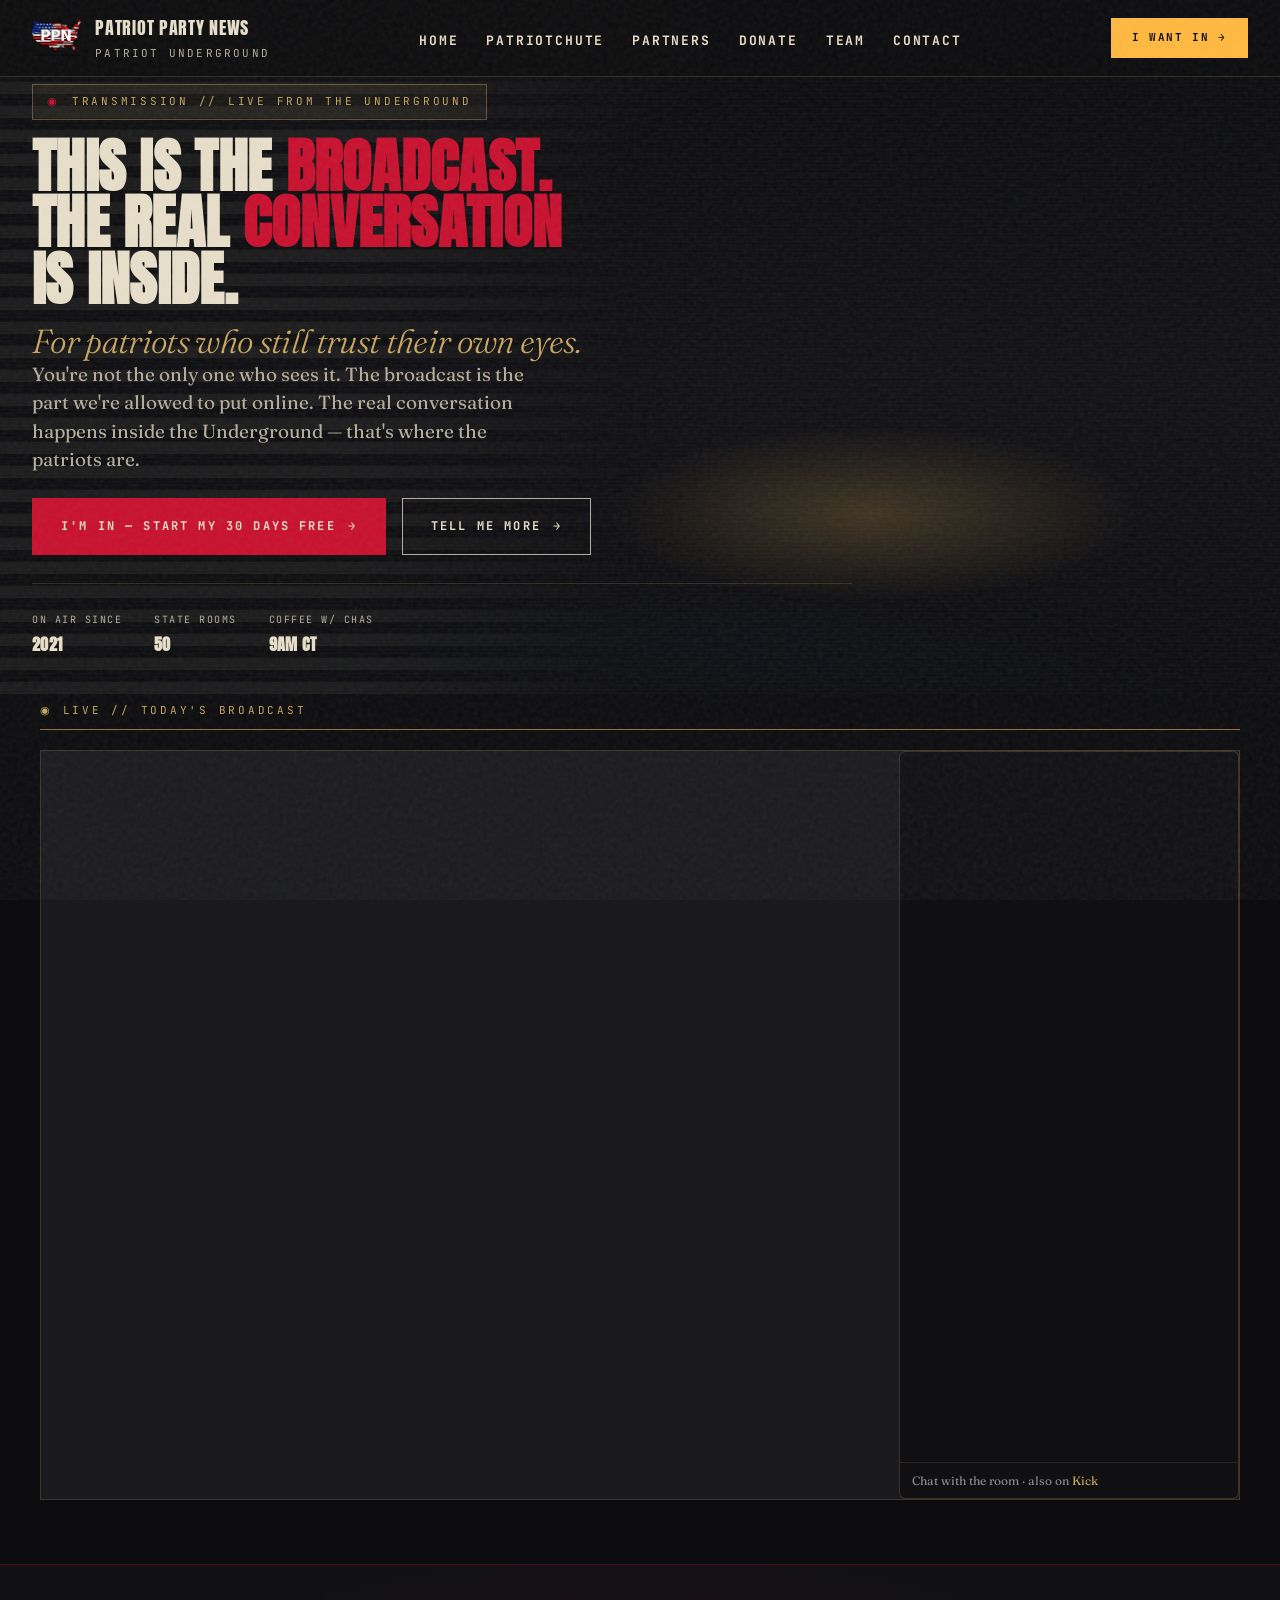
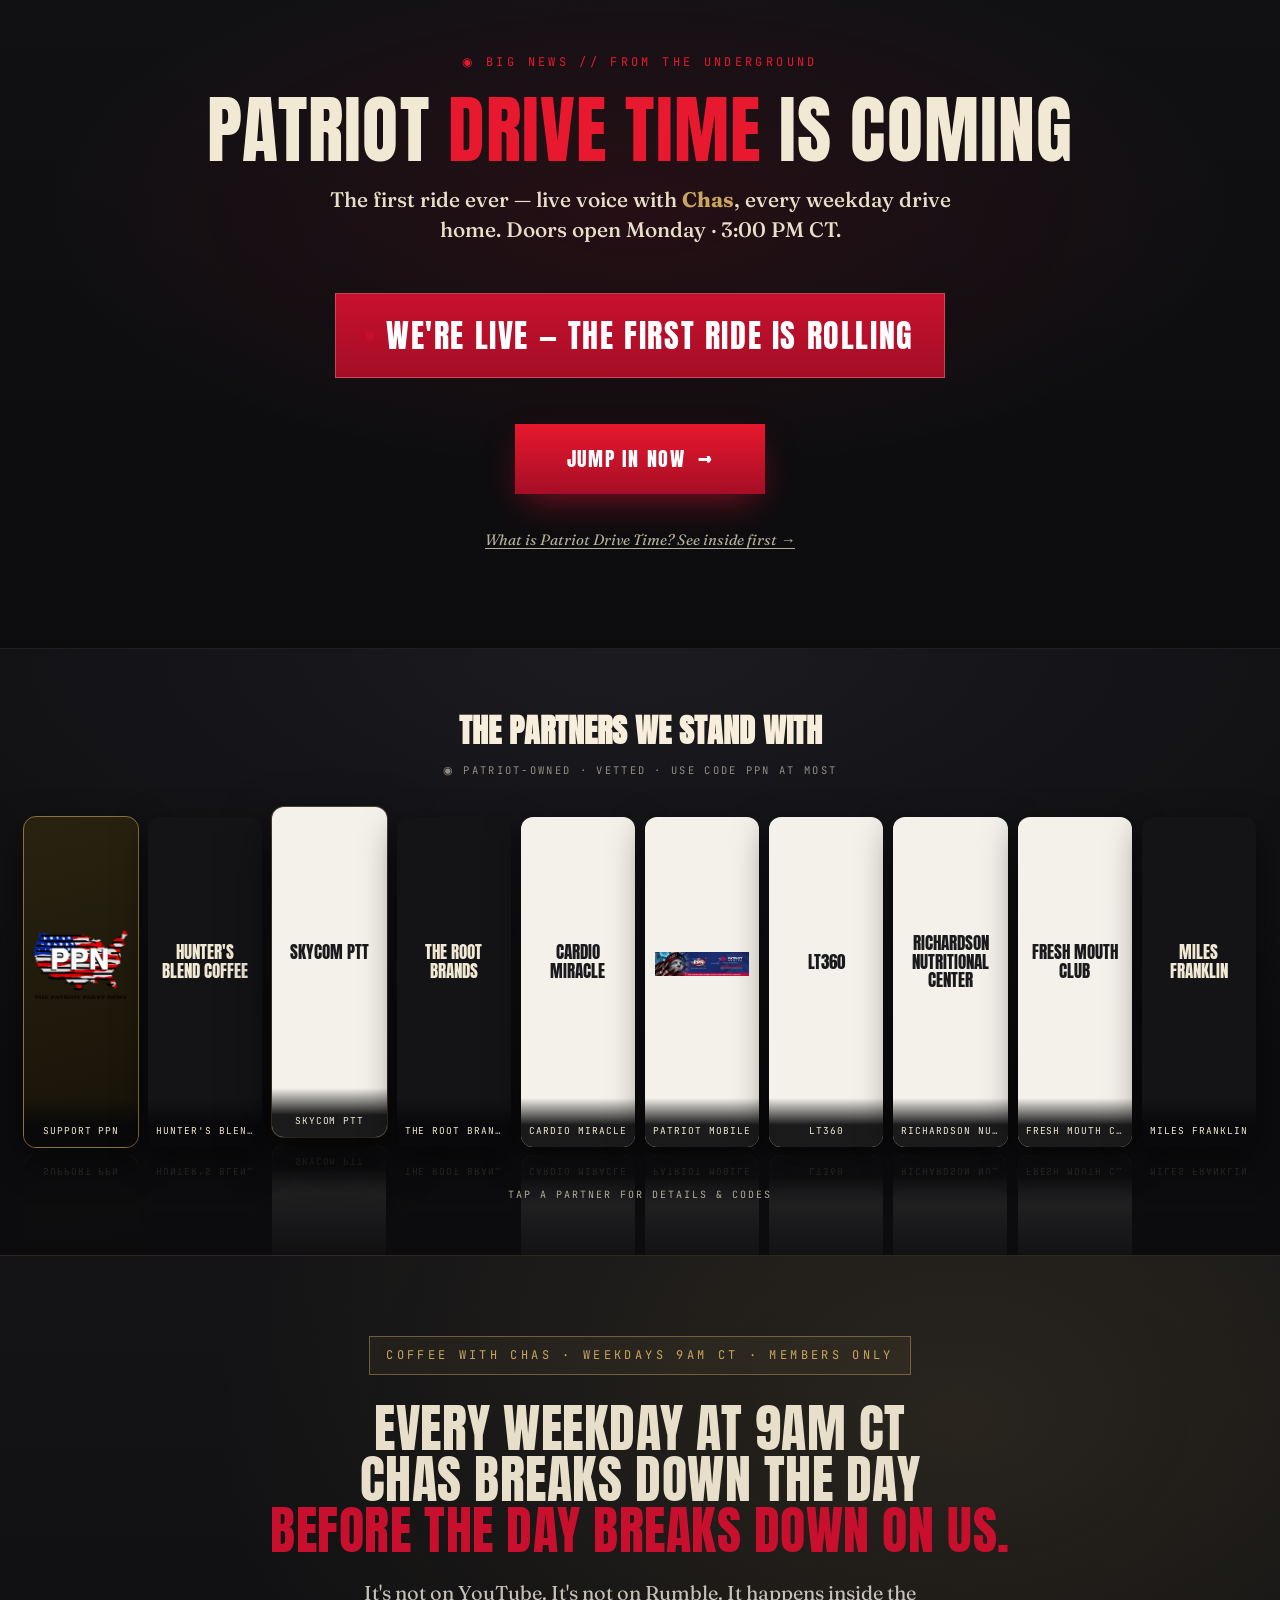
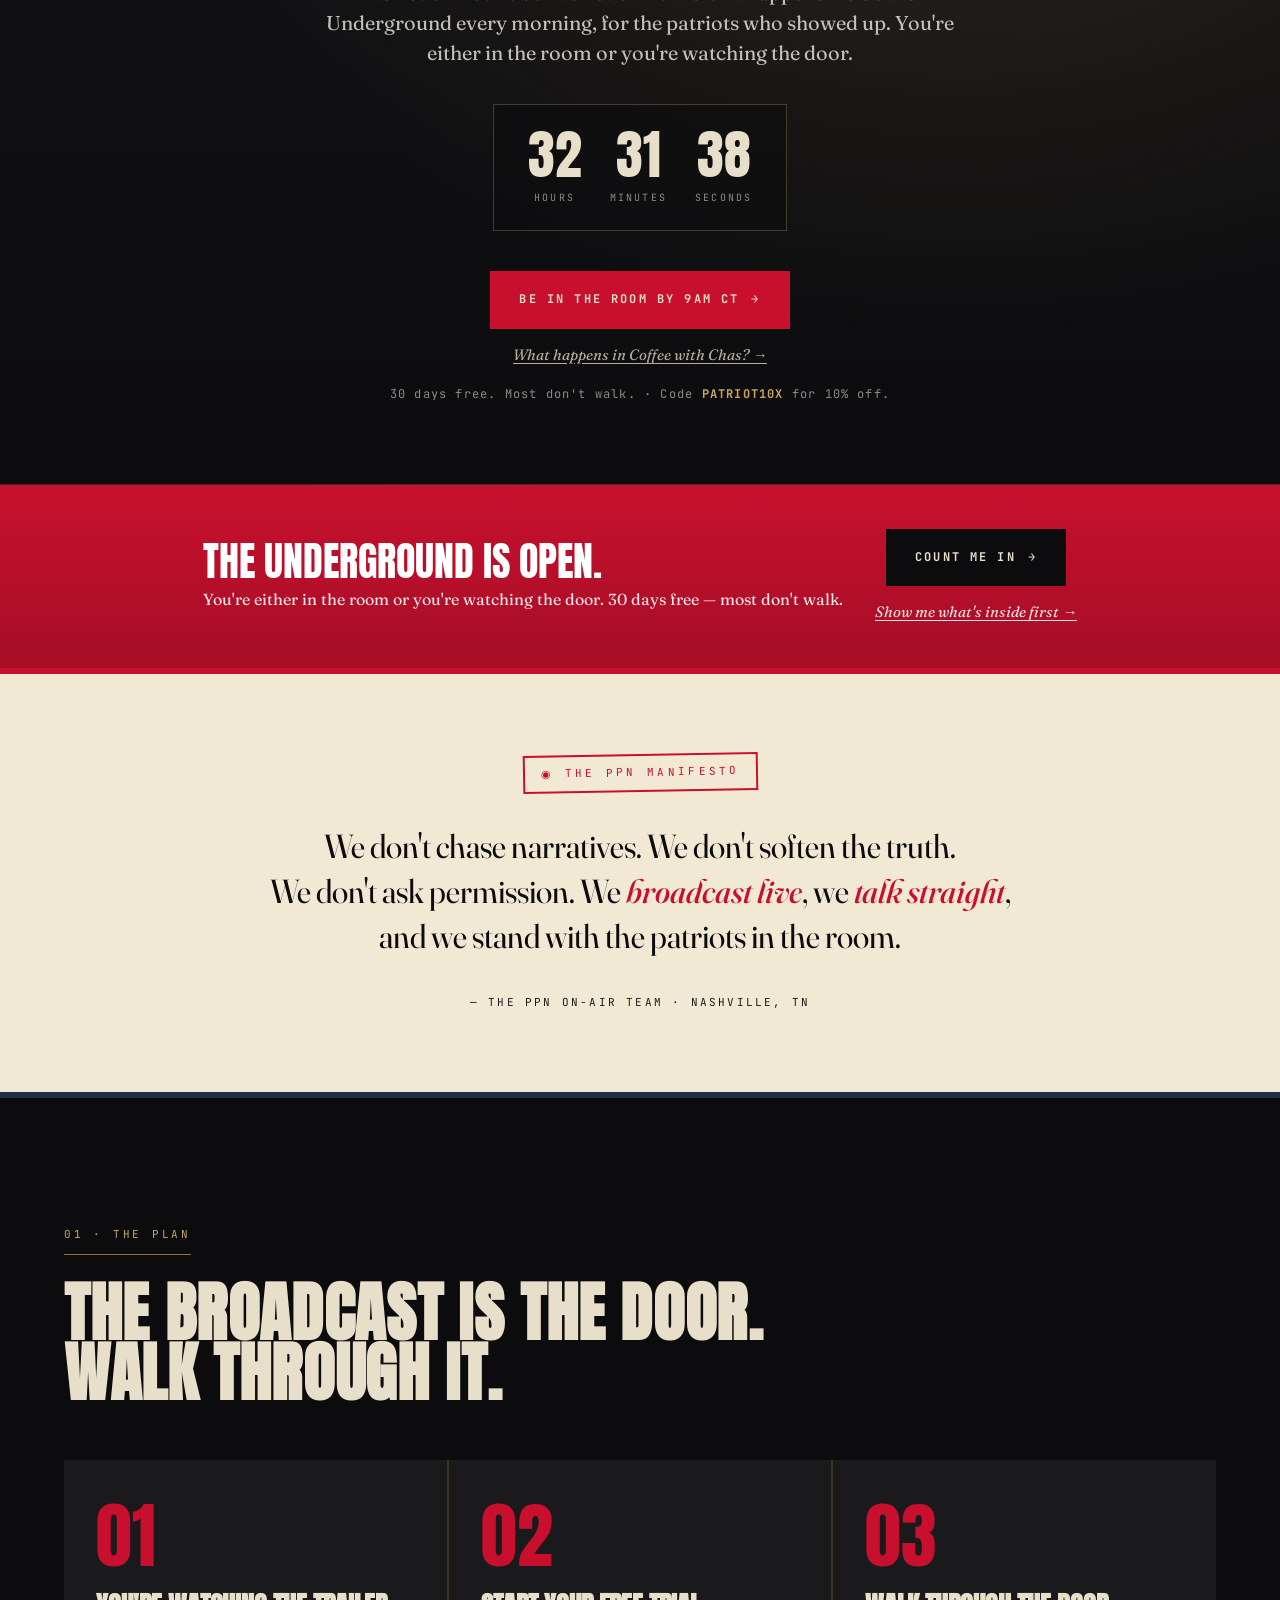
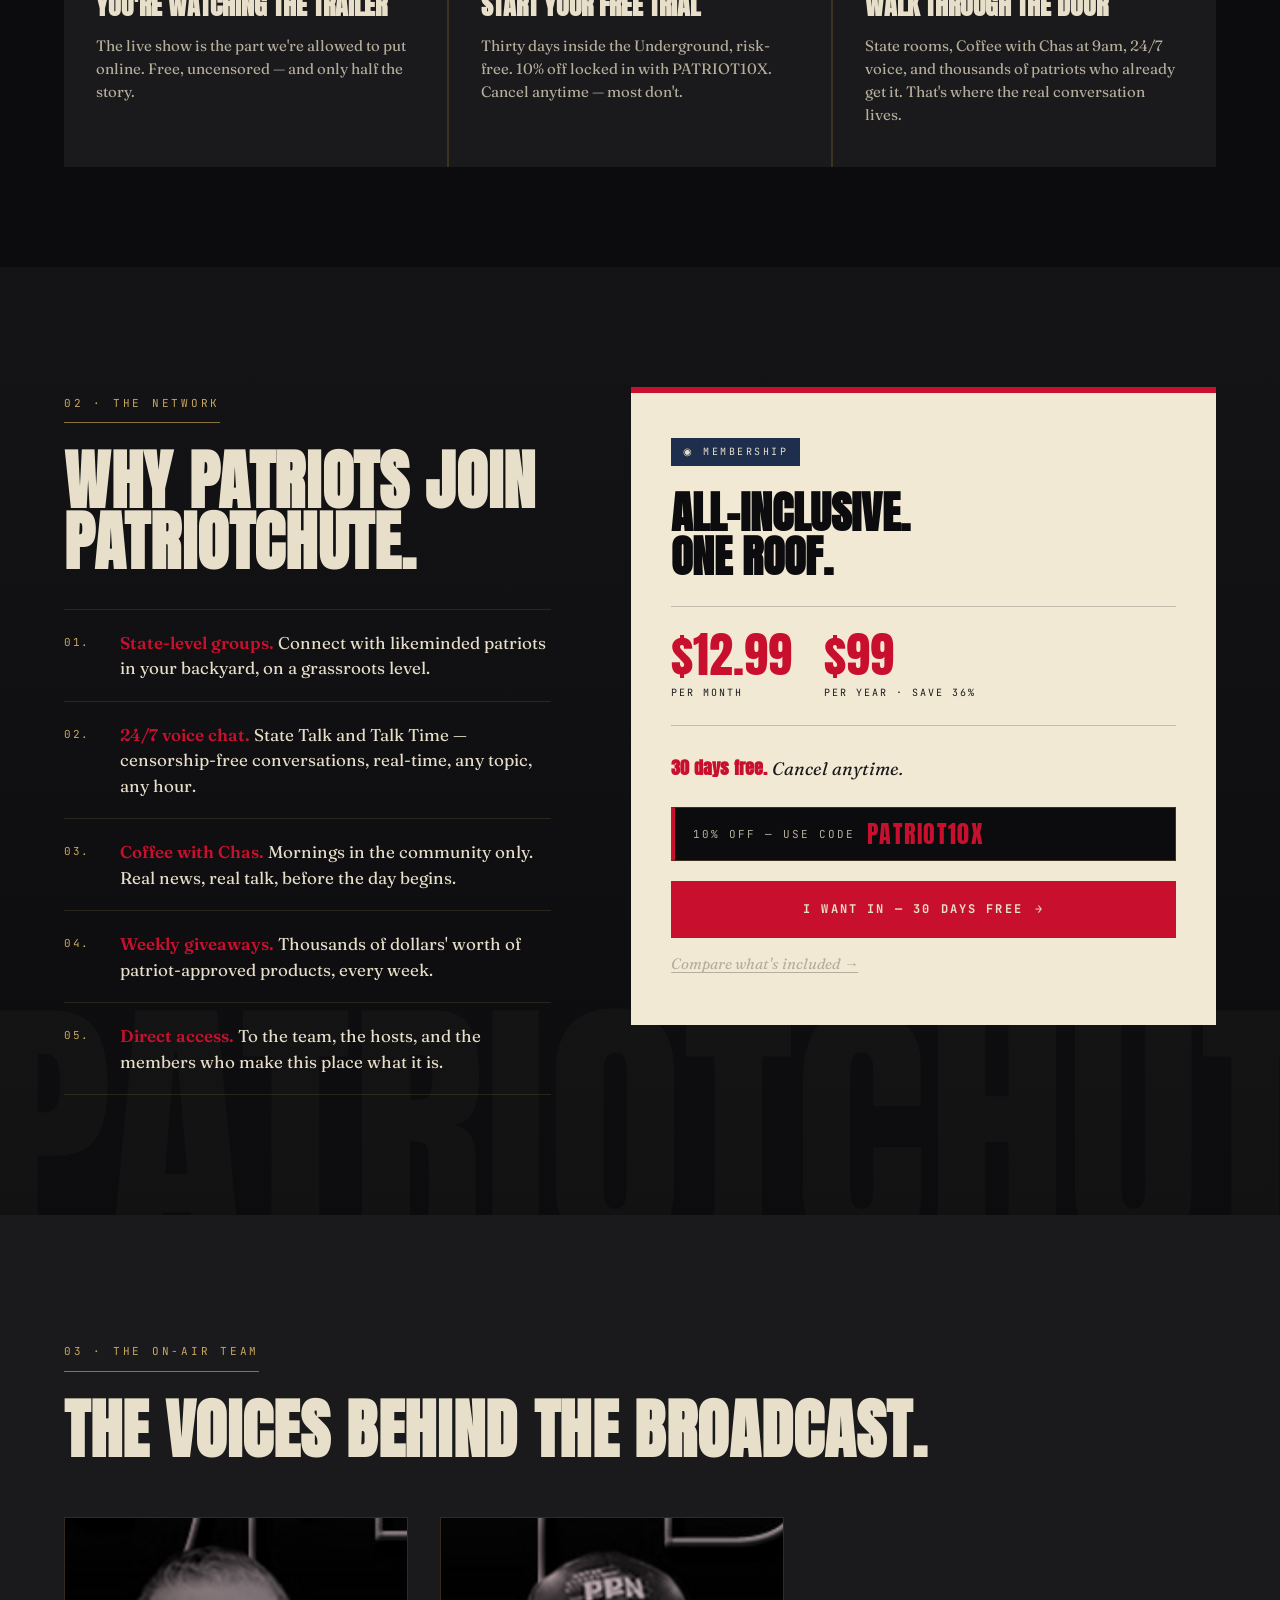
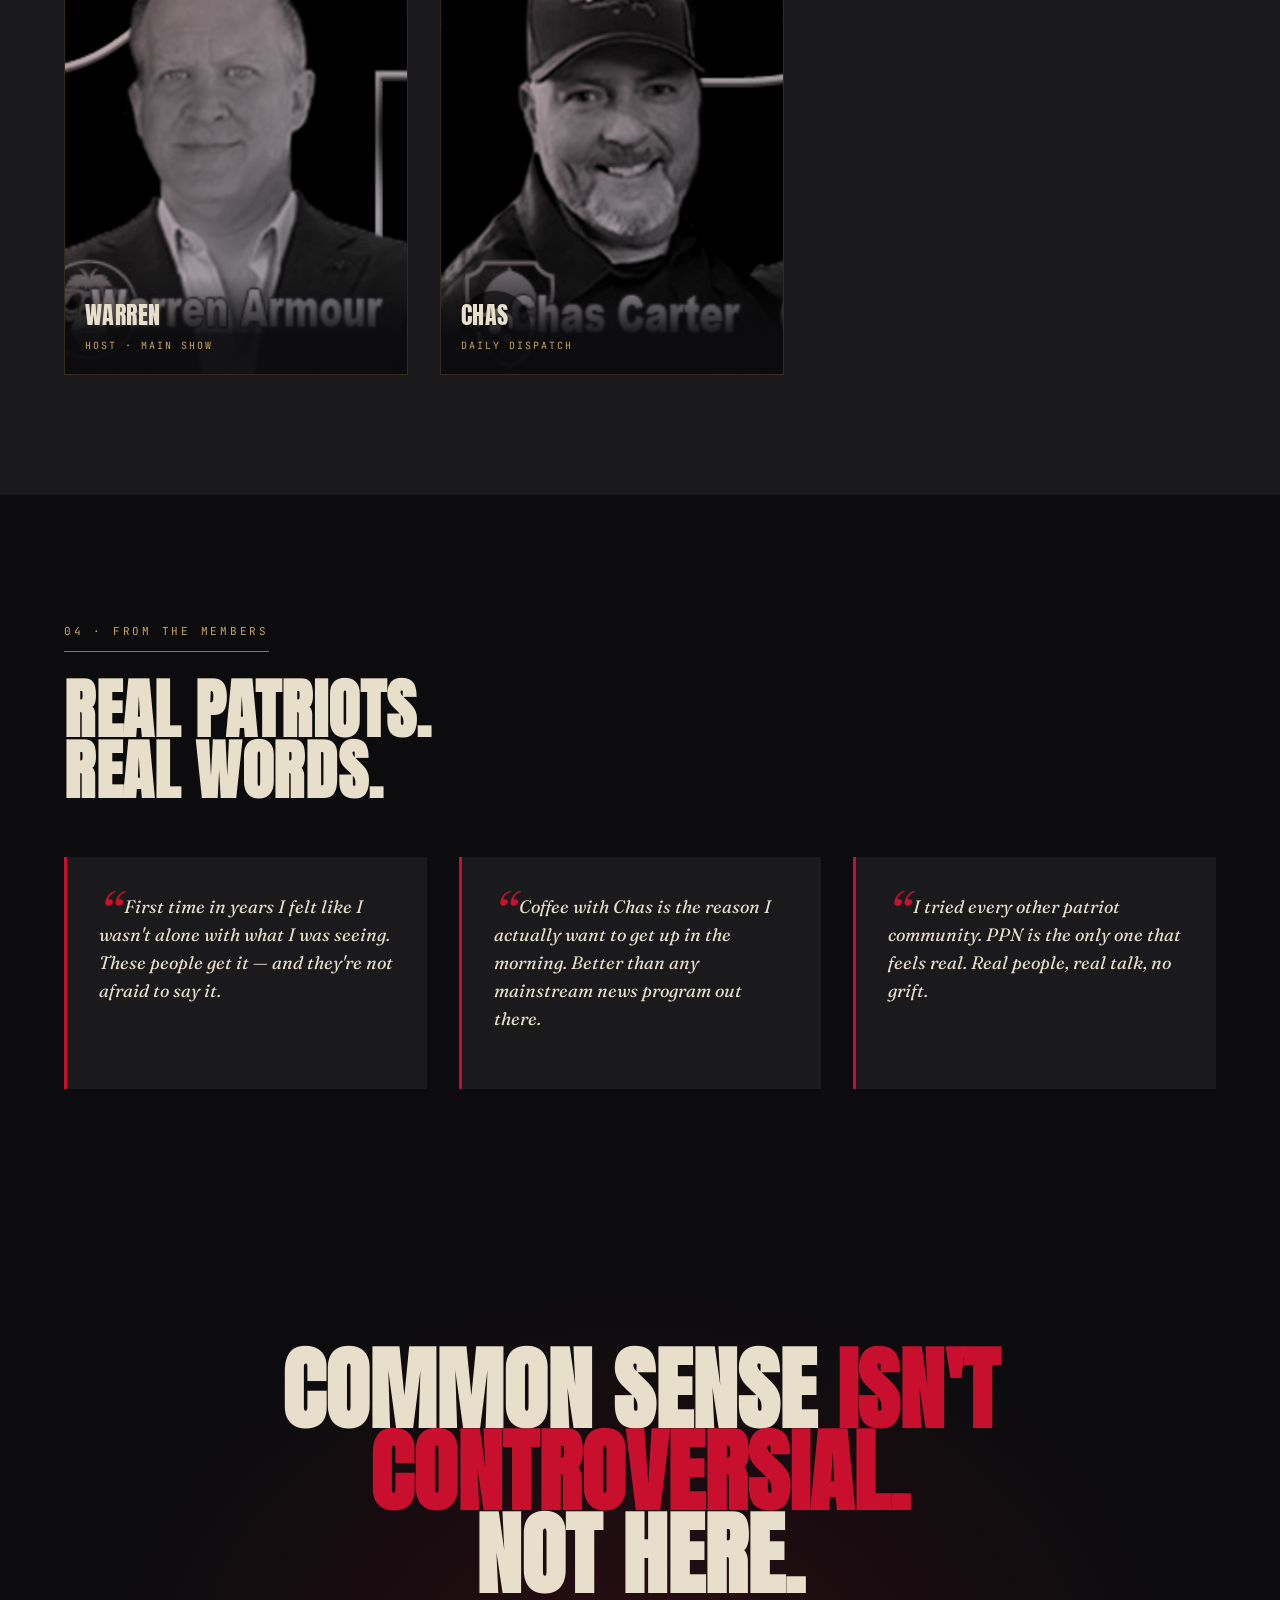
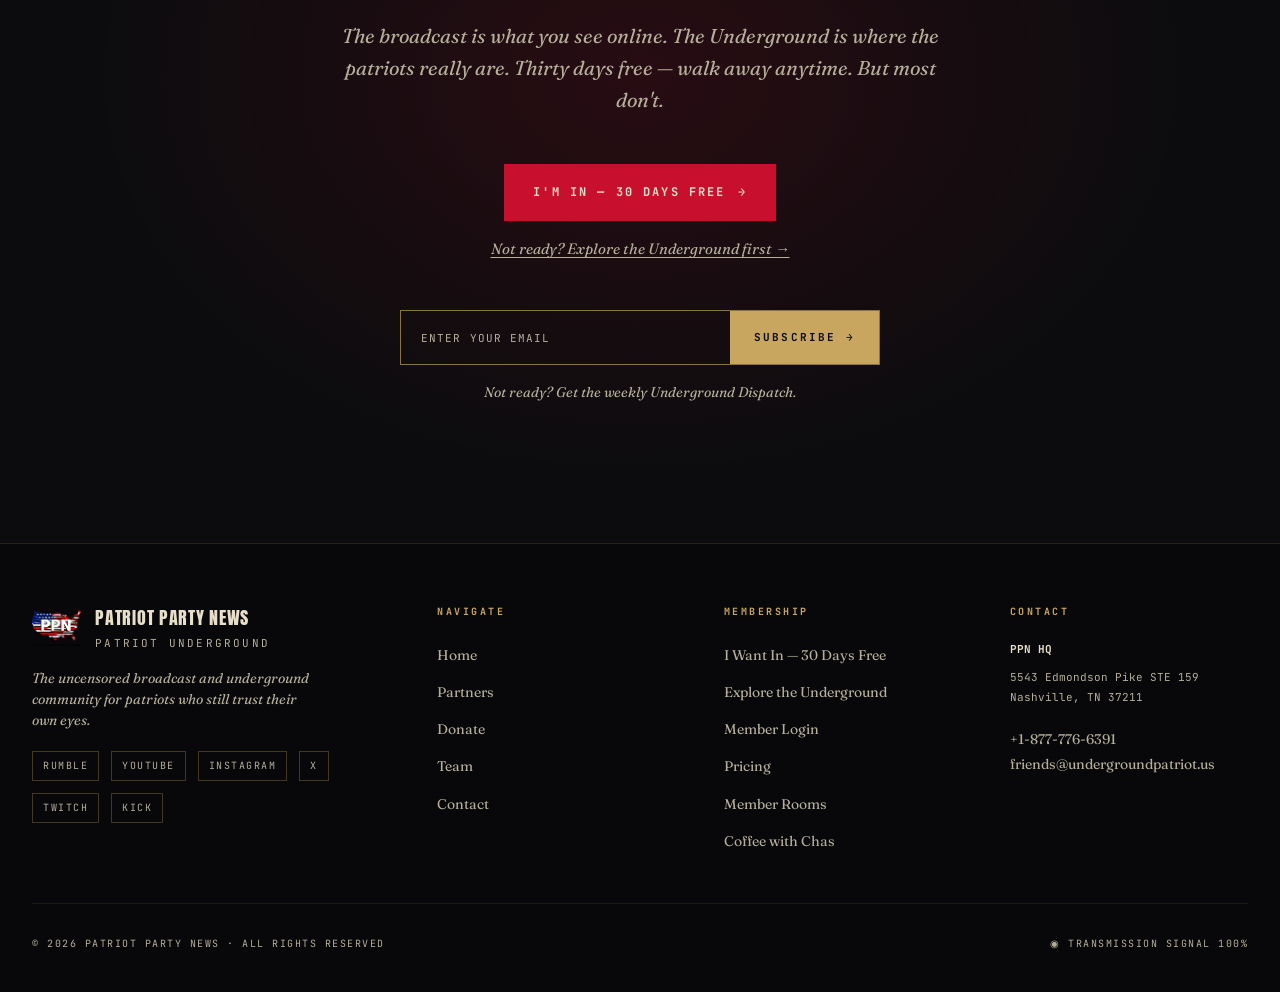
==== commit a6a625f9: "Add Patriotchute nav tab; snooze the popup for 24 hours, not a week Every page gains a Patriotchute " ====
--- a/ppn-static/index.html
+++ b/ppn-static/index.html
@@ -46,6 +46,7 @@
     </div>
     <ul class="nav-links">
       <li><a href="./index.html">Home</a></li>
+      <li><a href="./join.html">Patriotchute</a></li>
       <li><a href="./partners.html">Partners</a></li>
       <li><a href="./donate.html">Donate</a></li>
       <li><a href="#team">Team</a></li>
@@ -545,18 +546,18 @@
 })();
 
 /* "We interrupt this feed" popup.
-   Timing is deliberate: this is a long editorial page with a live stream on it,
-   so an early interrupt costs us the viewer. Nothing may fire for the first
+   Timing is deliberate: this is a long editorial page carrying a live stream,
+   so an early interrupt costs us the viewer. Nothing fires for the first
    MIN_DWELL of ENGAGED time (time with the tab actually visible). After that
    the popup waits for a real signal — the reader going idle, reading past
    SCROLL_AT, or heading for the exit — with MAX_DWELL as a backstop.
-   Once per visit; a deliberate dismissal snoozes it for a week. */
+   Once per visit; a deliberate dismissal snoozes it for 24 hours. */
 (function(){
   var MIN_DWELL  = 30000;  /* hard floor — no popup before 30s of engaged time */
   var IDLE_AFTER = 15000;  /* then: 15s with no scroll, move, tap or keypress  */
   var SCROLL_AT  = 0.55;   /* or: 55% of the page read                         */
   var MAX_DWELL  = 75000;  /* or: 75s engaged, as a backstop                   */
-  var SNOOZE_DAYS = 7;     /* after "skip" or "×", stay gone this long         */
+  var SNOOZE_DAYS = 1;     /* after "skip" or "×", stay gone for 24 hours      */
 
   var ov=document.getElementById('ppnOverlay');
   if(!ov)return;
--- a/ppn-static/home.css
+++ b/ppn-static/home.css
@@ -580,7 +580,7 @@
 .final-more{display:inline-block;margin-top:16px;font-family:'Fraunces',serif;font-style:italic;font-size:15px;color:var(--bone-dim);text-decoration:underline;text-underline-offset:3px}
 .final-more:hover{color:var(--parchment)}
 
-/* Second-tier CTA: the "tell me more" path that leads to the Underground tour
+/* Second-tier CTA: the "tell me more" path that leads to the Patriotchute tour
    instead of straight to checkout. Sits under every primary buy button. */
 .cta-more{display:inline-block;margin-top:14px;font-family:'Fraunces',serif;font-style:italic;font-size:15px;color:var(--bone-dim);text-decoration:underline;text-underline-offset:3px}
 .cta-more:hover{color:var(--parchment)}
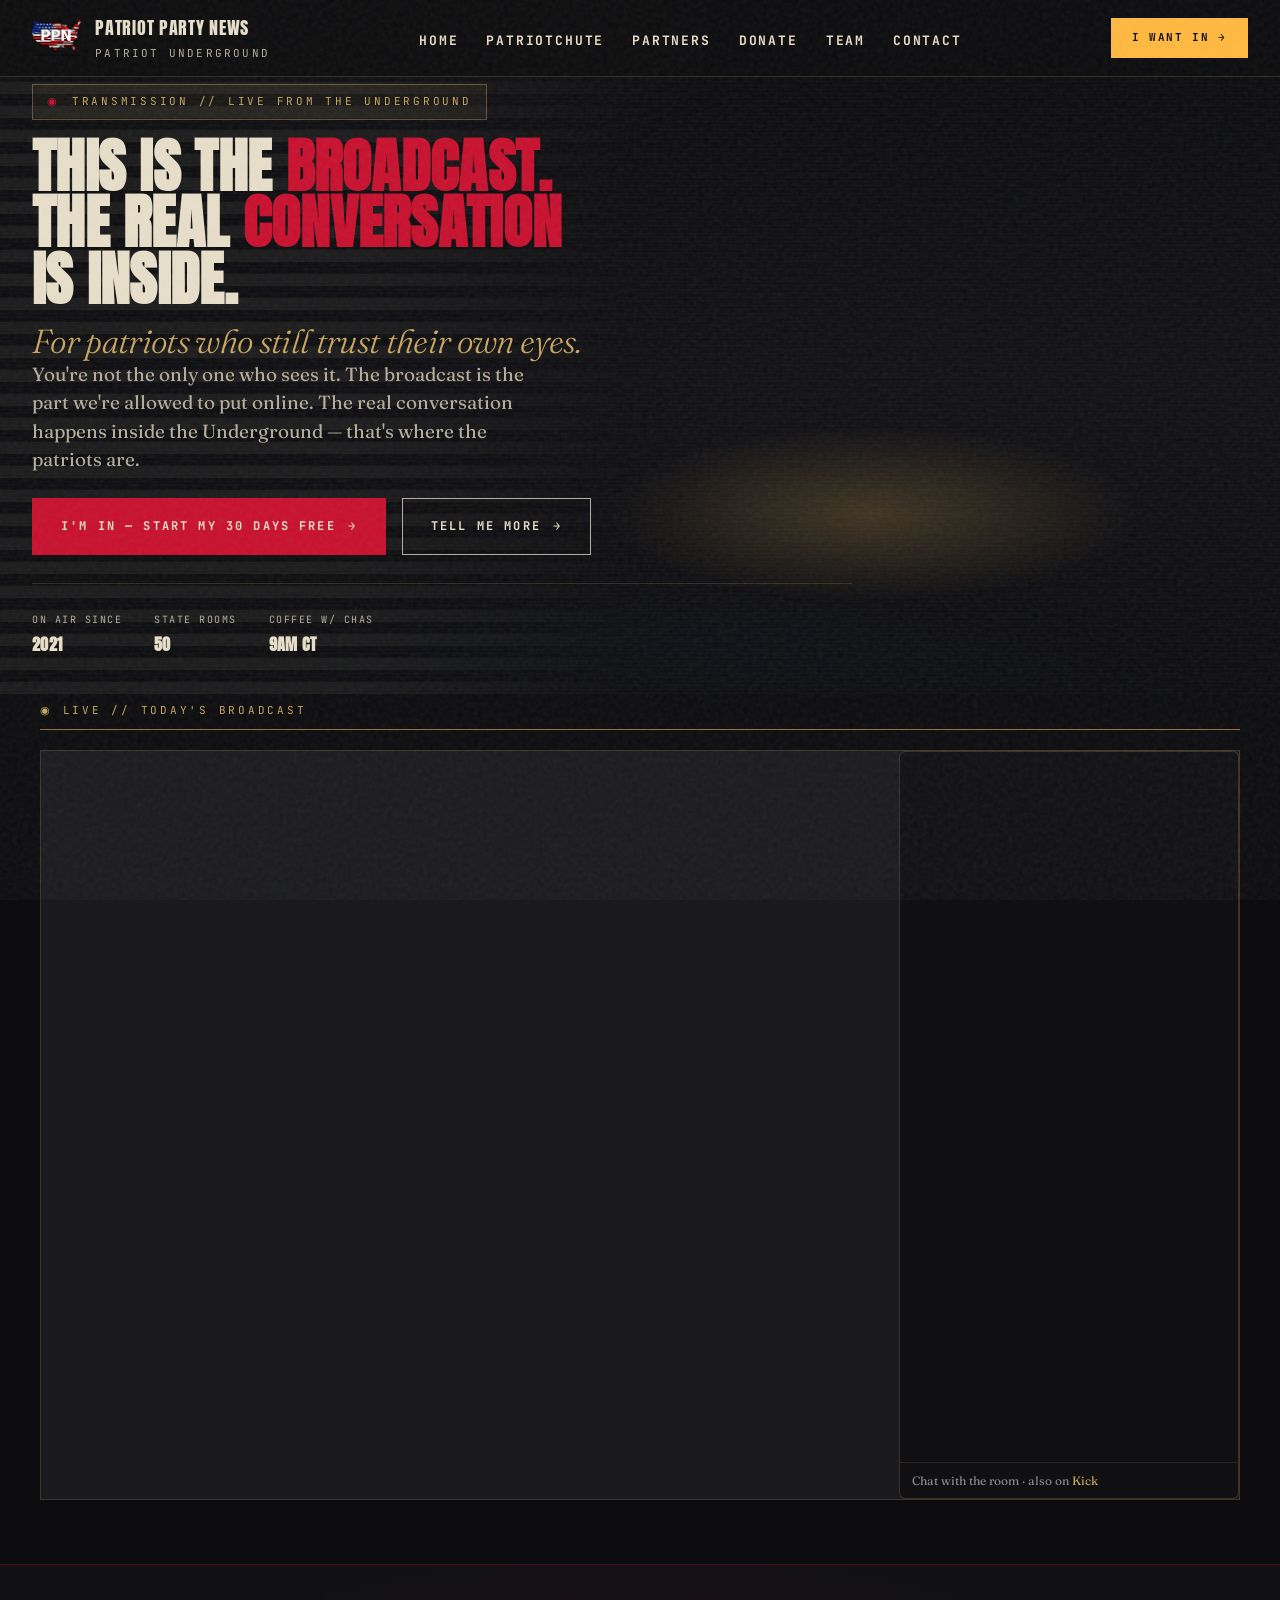
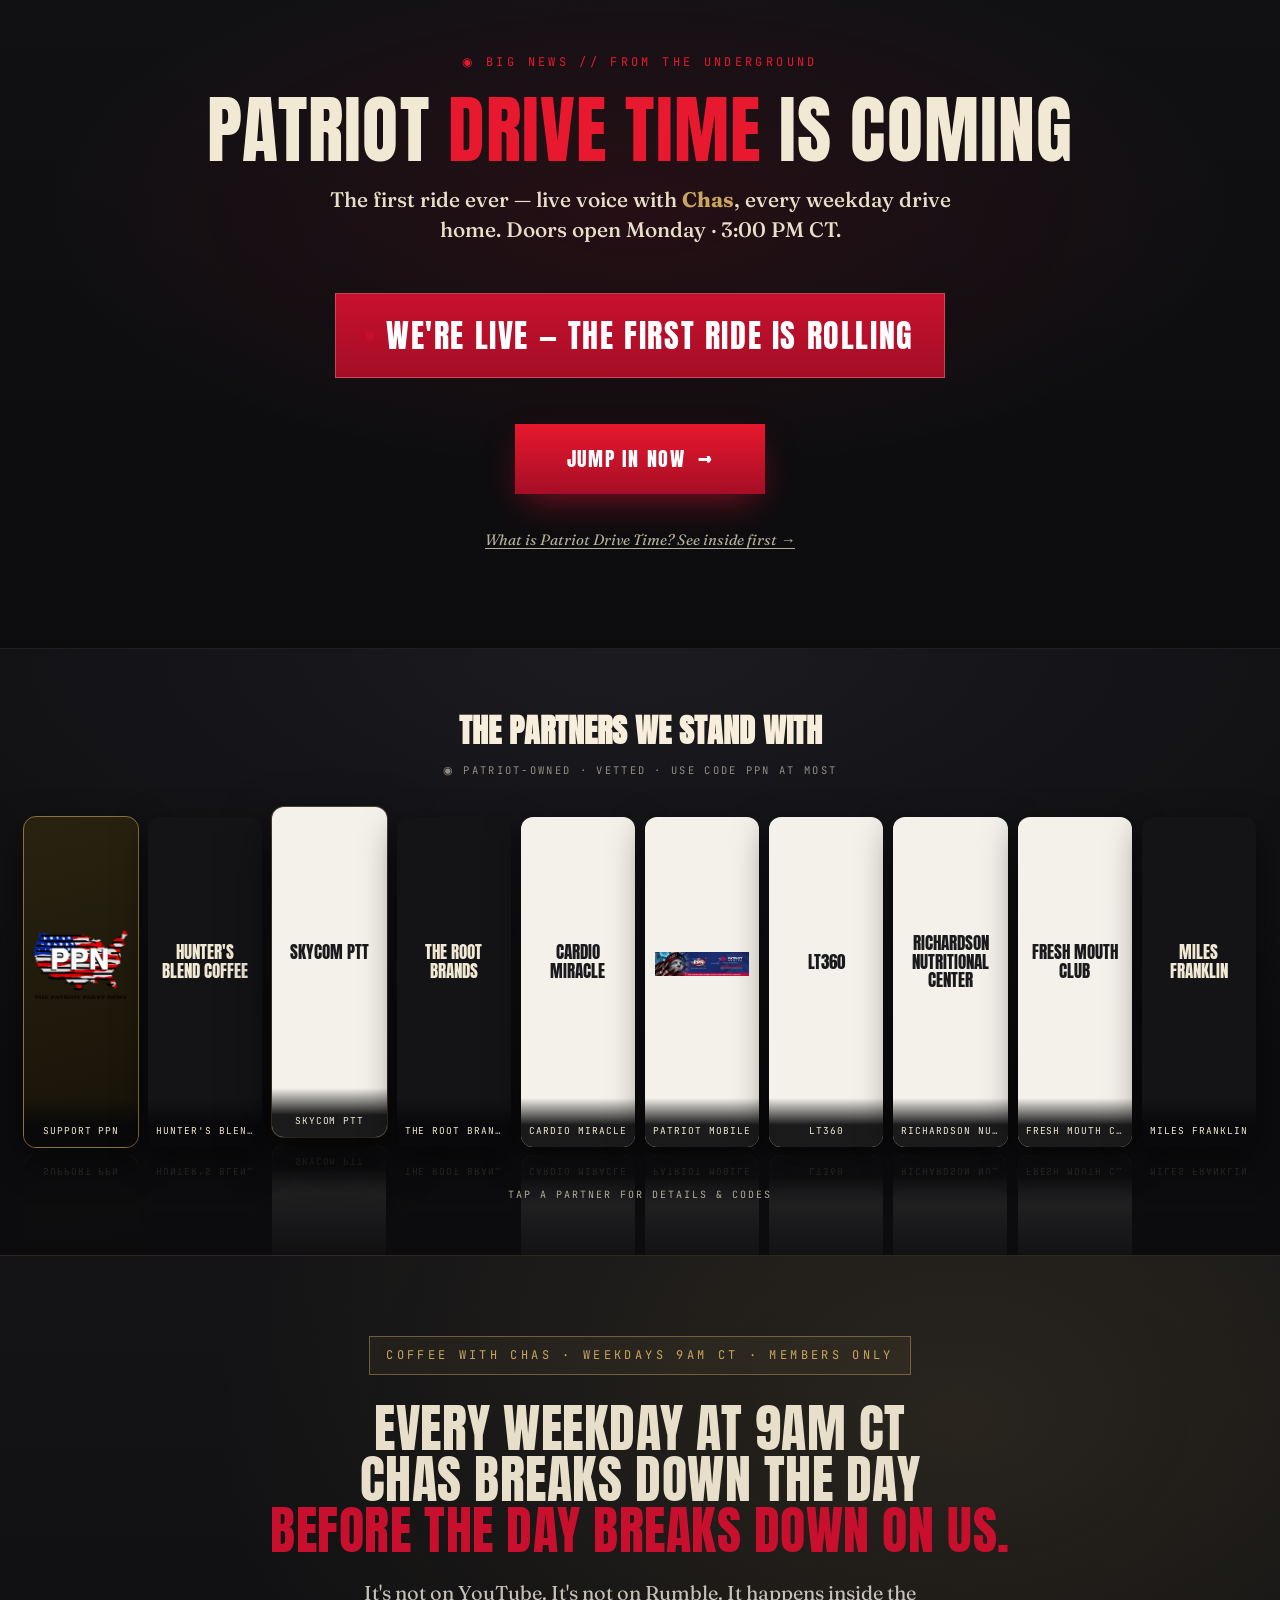
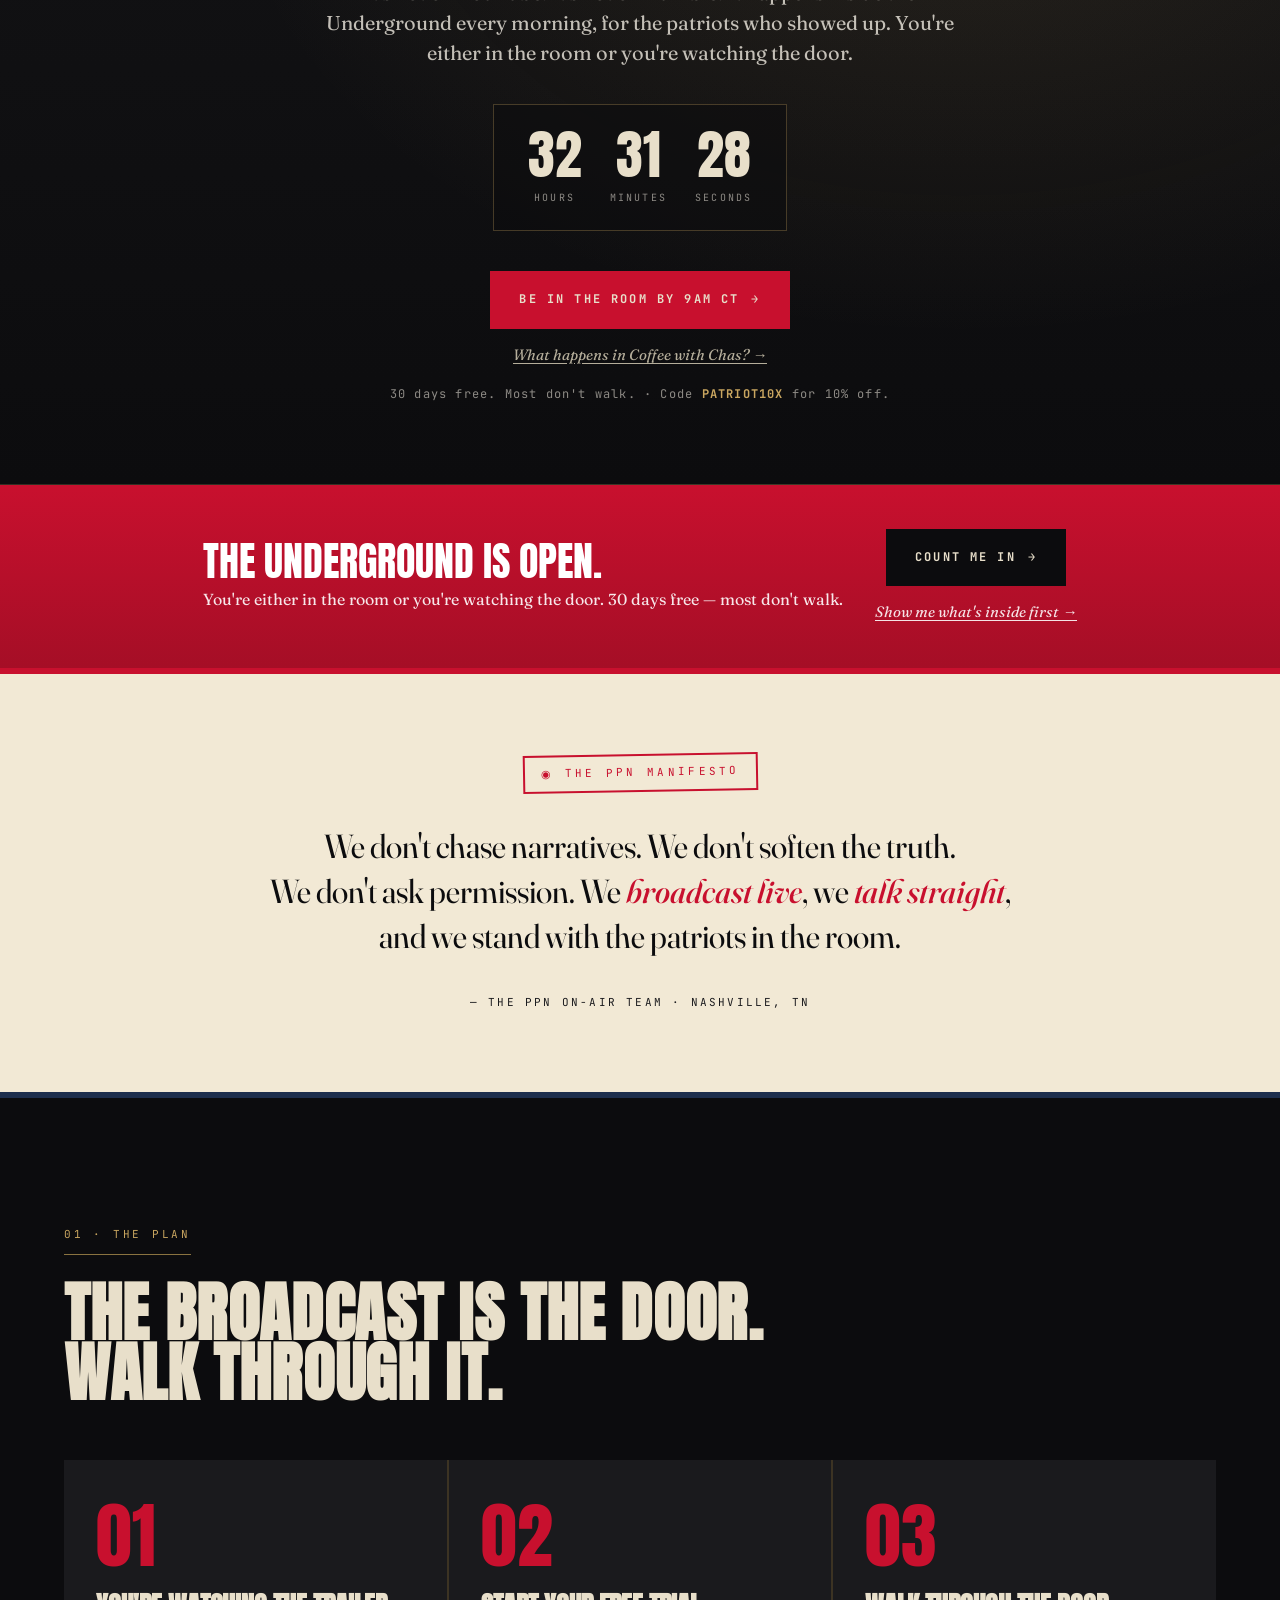
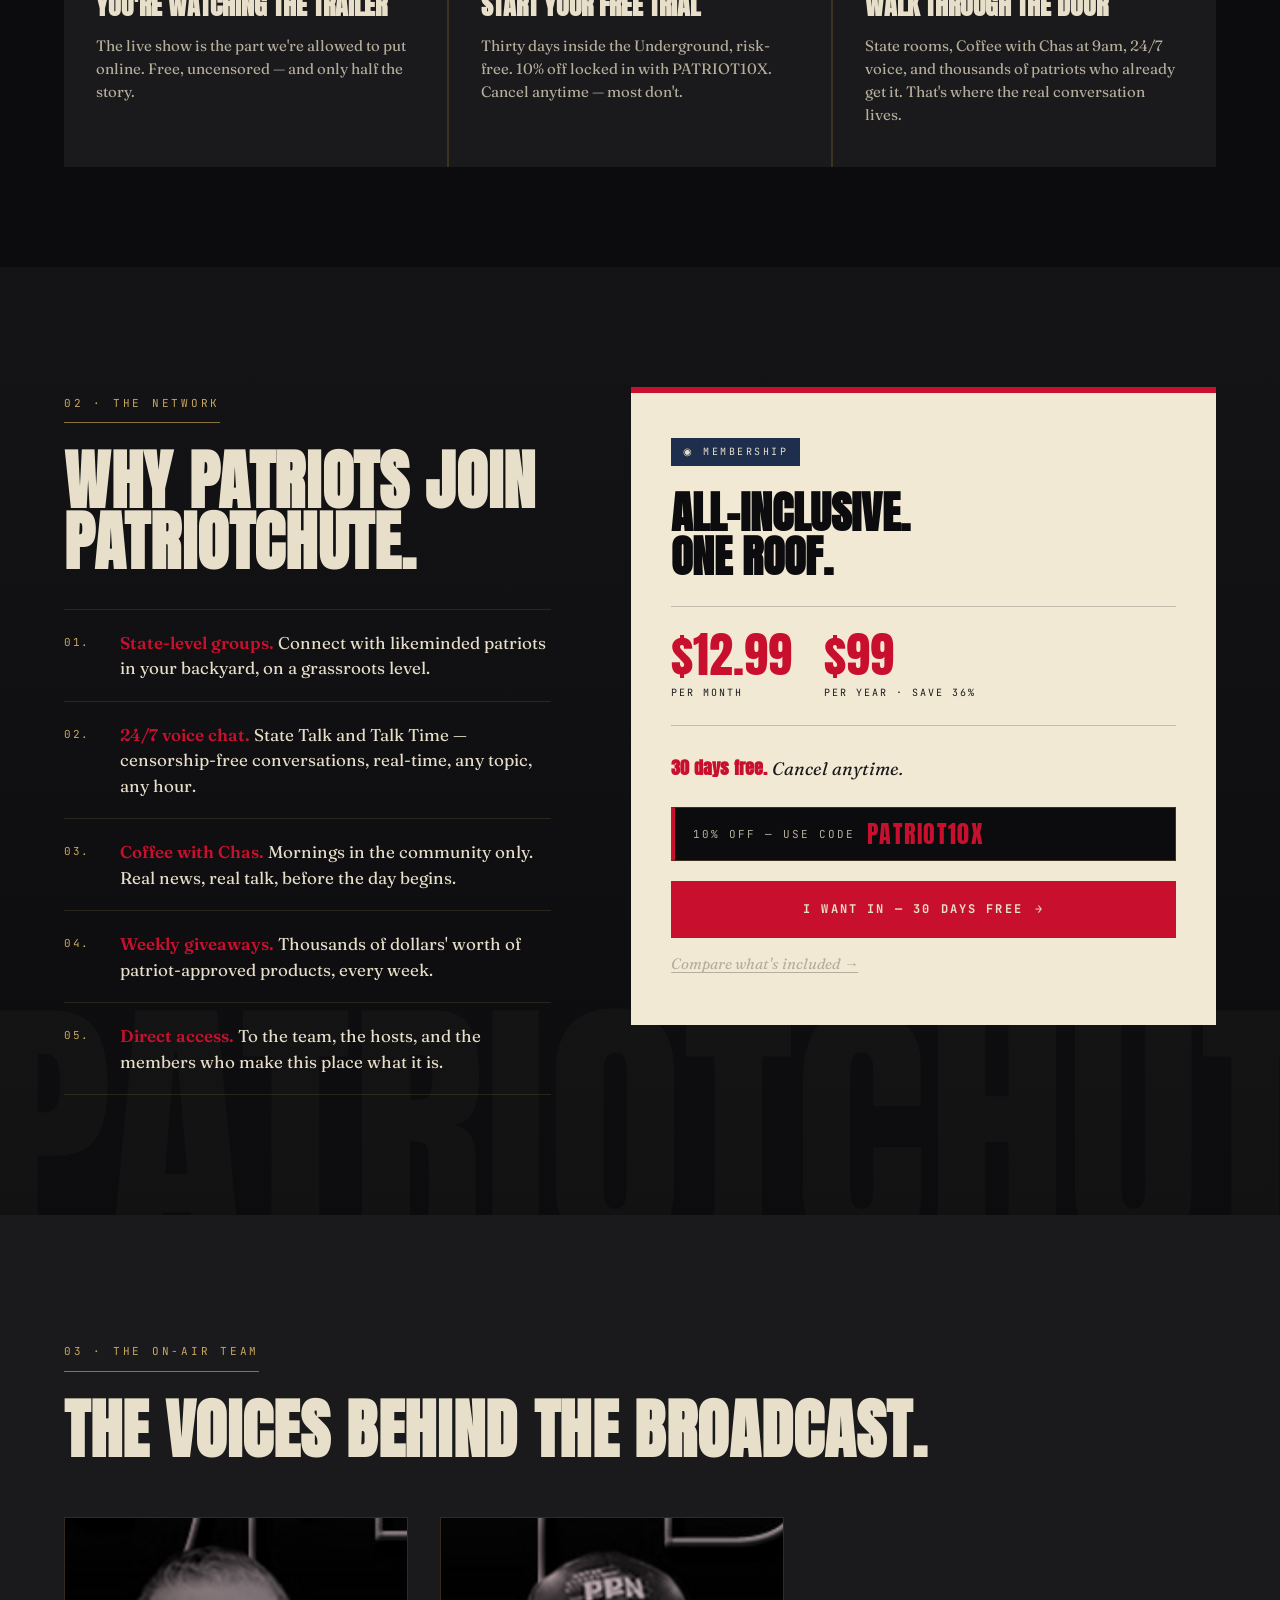
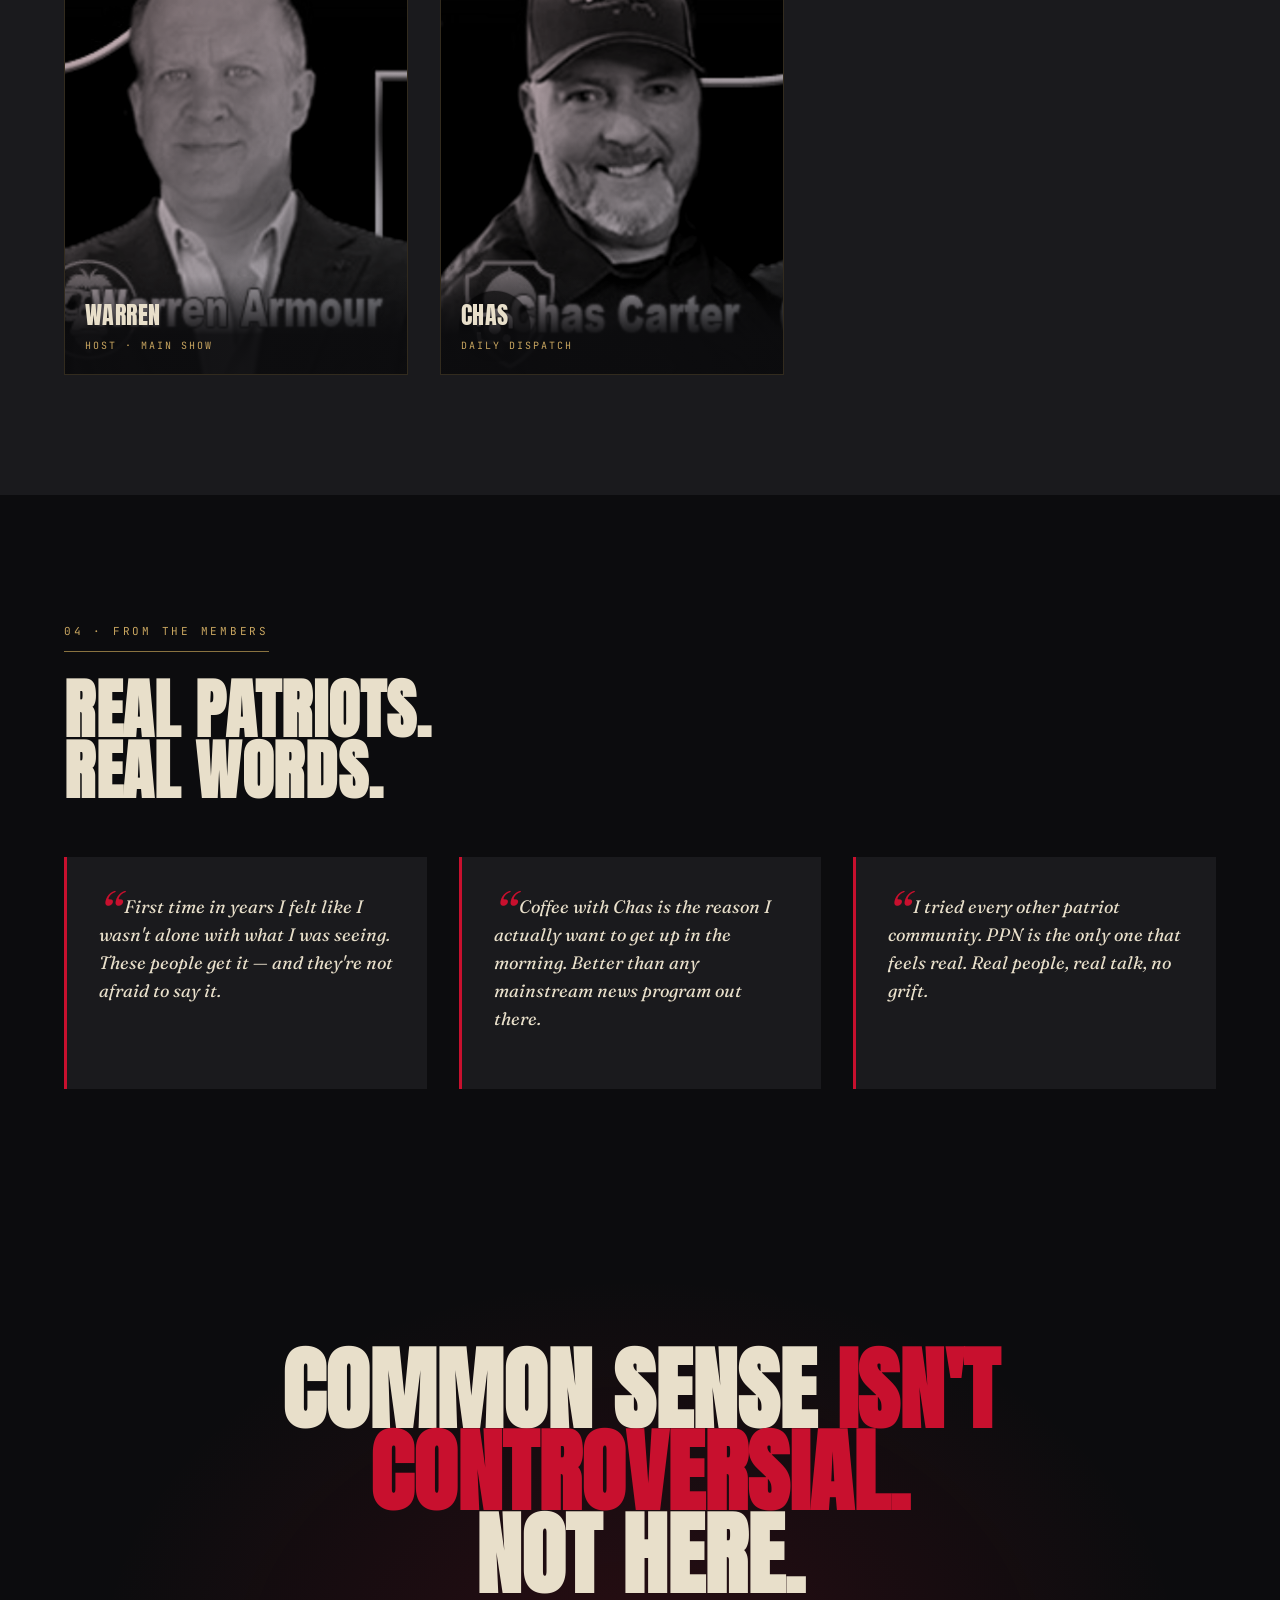
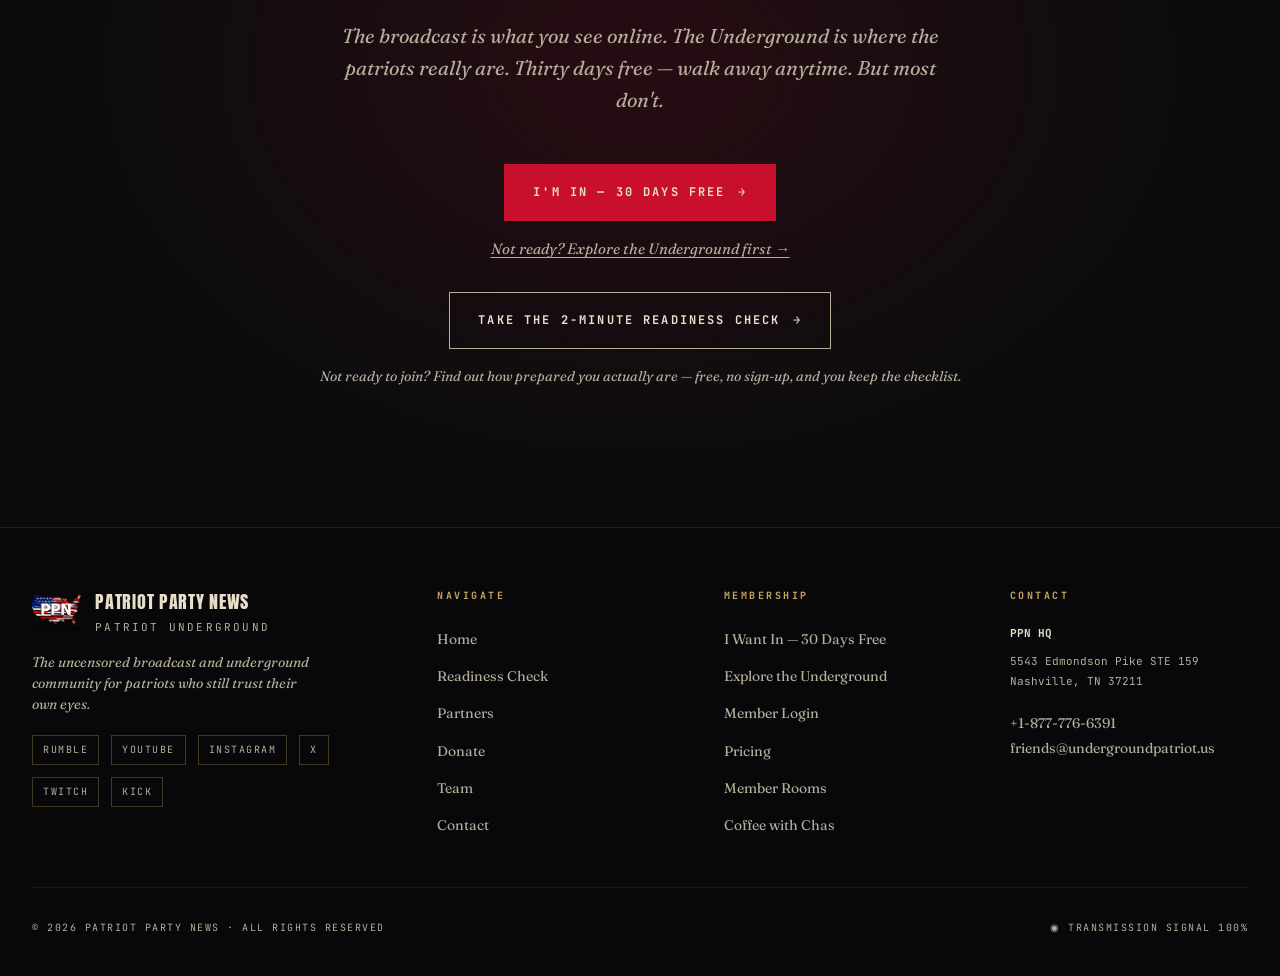
==== commit a81d5455: "Add the Patriot Readiness Check and its checklist PDF A ten-question self-assessment at readiness.ht" ====
--- a/ppn-static/index.html
+++ b/ppn-static/index.html
@@ -339,11 +339,13 @@
       I'm In — 30 Days Free <span class="arrow">→</span>
     </a>
     <div><a class="final-more" href="./join.html">Not ready? Explore the Underground first →</a></div>
-    <form class="email-form" onsubmit="event.preventDefault();">
-      <input type="email" placeholder="Enter your email" aria-label="Email">
-      <button type="submit">Subscribe →</button>
-    </form>
-    <p class="email-note">Not ready? Get the weekly <em>Underground Dispatch</em>.</p>
+    <!-- The Subscribe form that stood here was wired to preventDefault() with no
+         handler behind it — every address typed in was silently discarded. It is
+         replaced by the Readiness Check until a real provider is connected. -->
+    <div class="final-check">
+      <a href="./readiness.html" class="btn btn-secondary">Take the 2-Minute Readiness Check <span class="arrow">→</span></a>
+      <p class="email-note">Not ready to join? Find out how prepared you actually are — free, no sign-up, and you keep the checklist.</p>
+    </div>
   </div>
 </section>
 
@@ -372,6 +374,7 @@
       <h4>Navigate</h4>
       <ul>
         <li><a href="./index.html">Home</a></li>
+        <li><a href="./readiness.html">Readiness Check</a></li>
         <li><a href="./partners.html">Partners</a></li>
           <li><a href="./donate.html">Donate</a></li>
         <li><a href="#team">Team</a></li>
--- a/ppn-static/home.css
+++ b/ppn-static/home.css
@@ -587,3 +587,6 @@
 .cta-more--on-red{color:rgba(255,255,255,.88)}
 .cta-more--on-red:hover{color:#fff}
 .join-banner-cta{display:flex;flex-direction:column;align-items:center;gap:0}
+
+/* Readiness Check entry point in the final CTA (replaced the dead subscribe form) */
+.final-check{margin-top:30px}
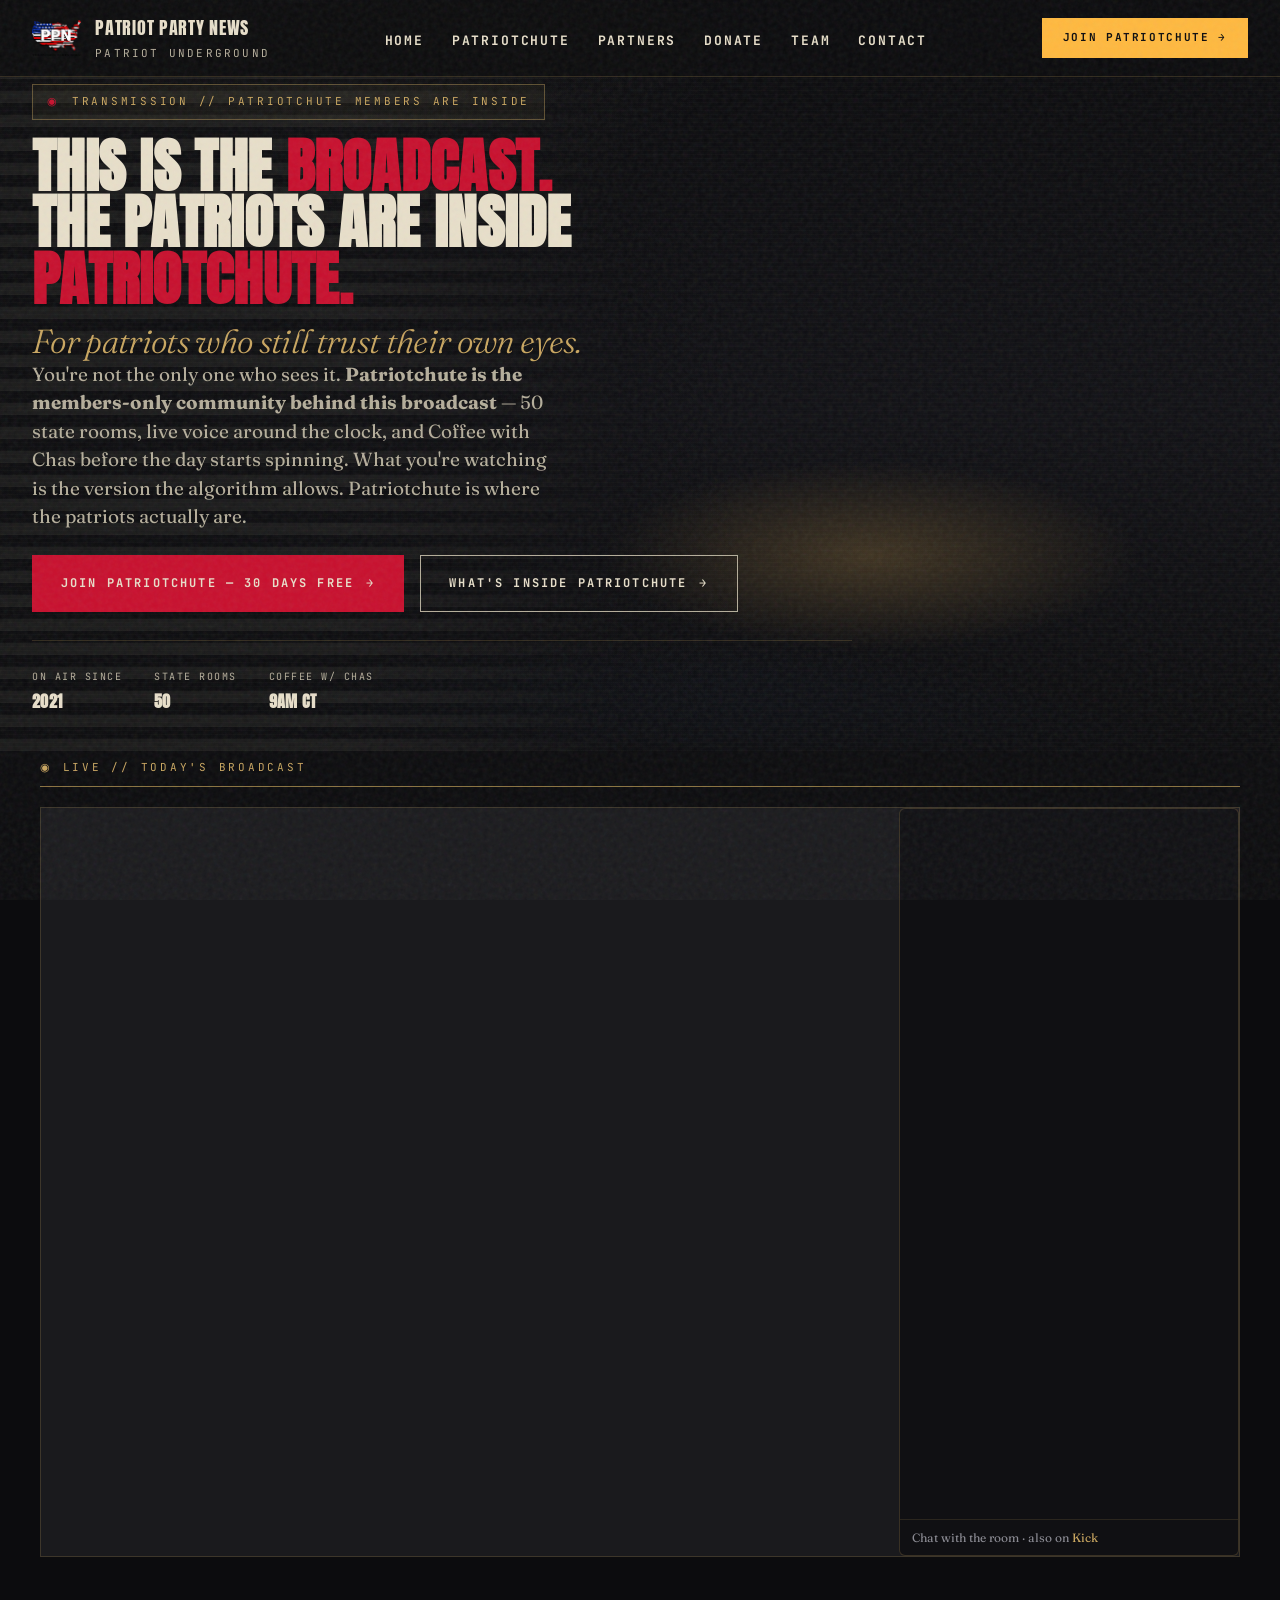
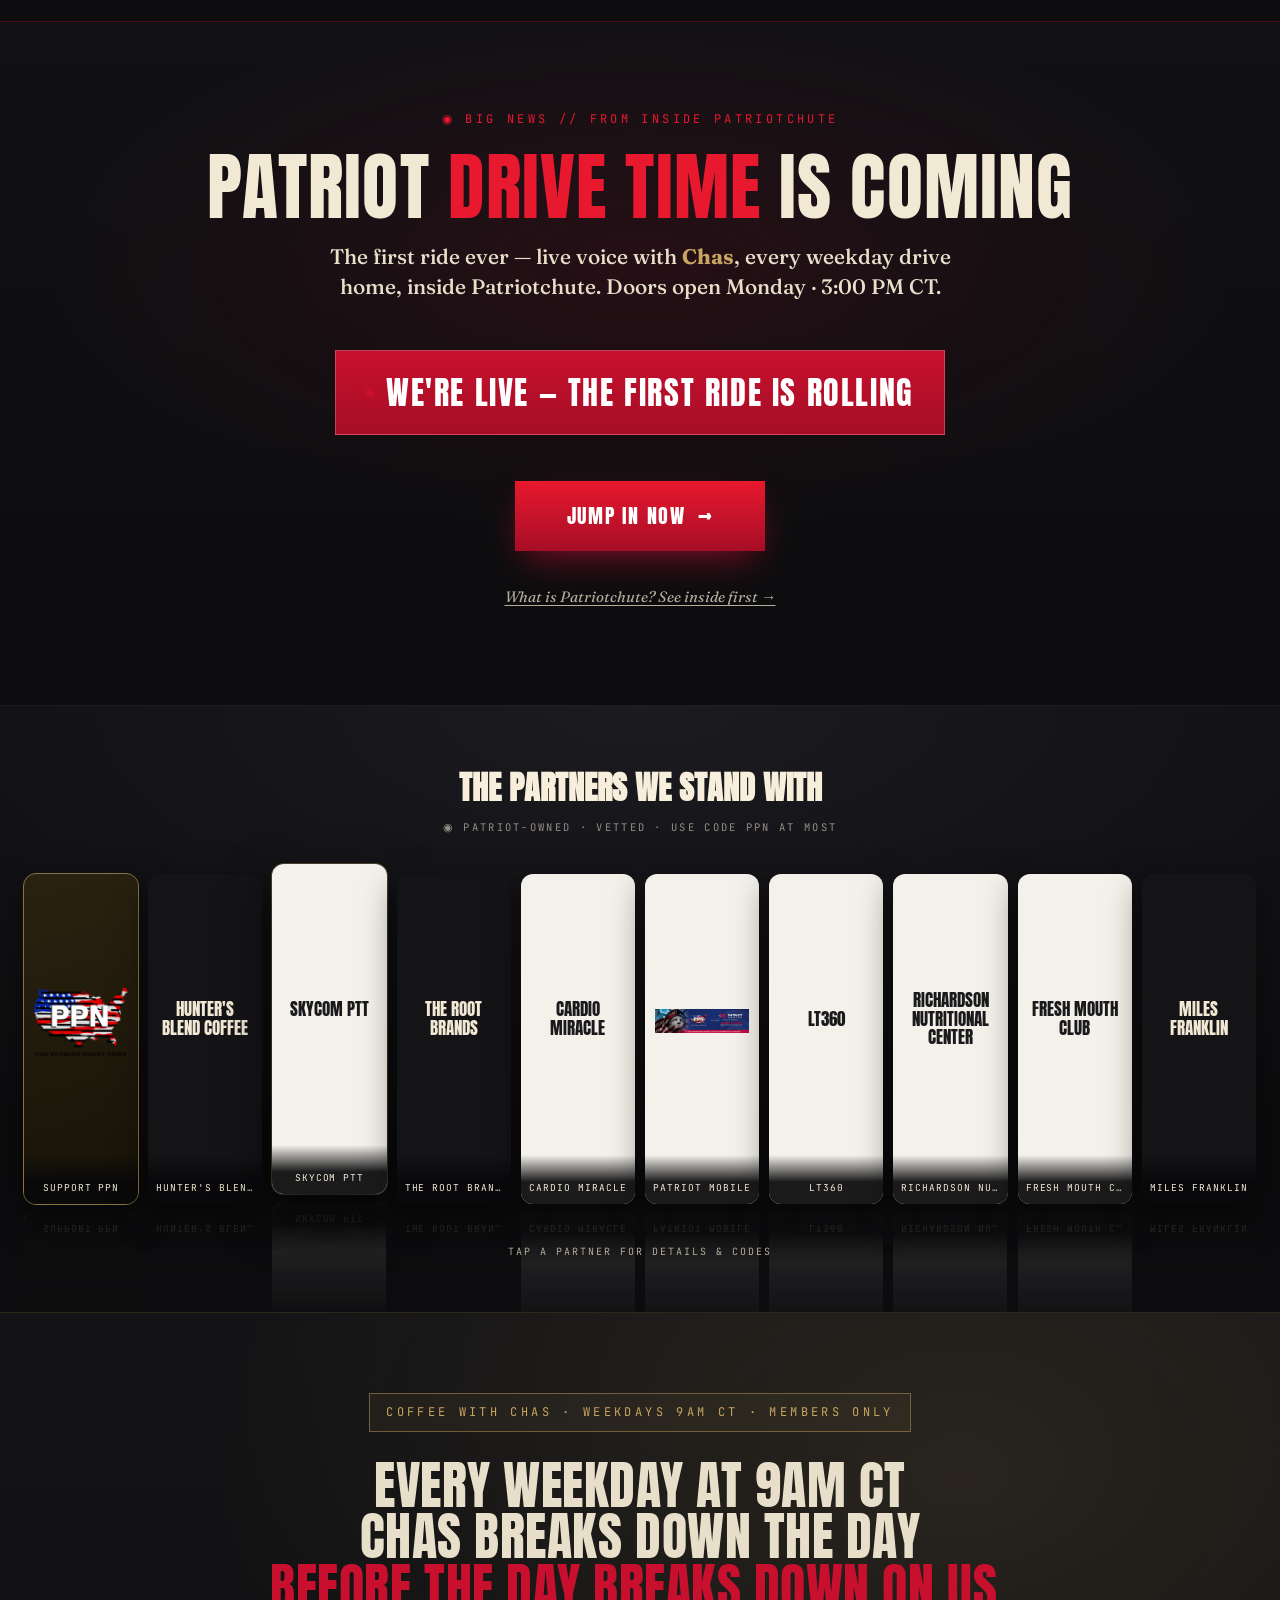
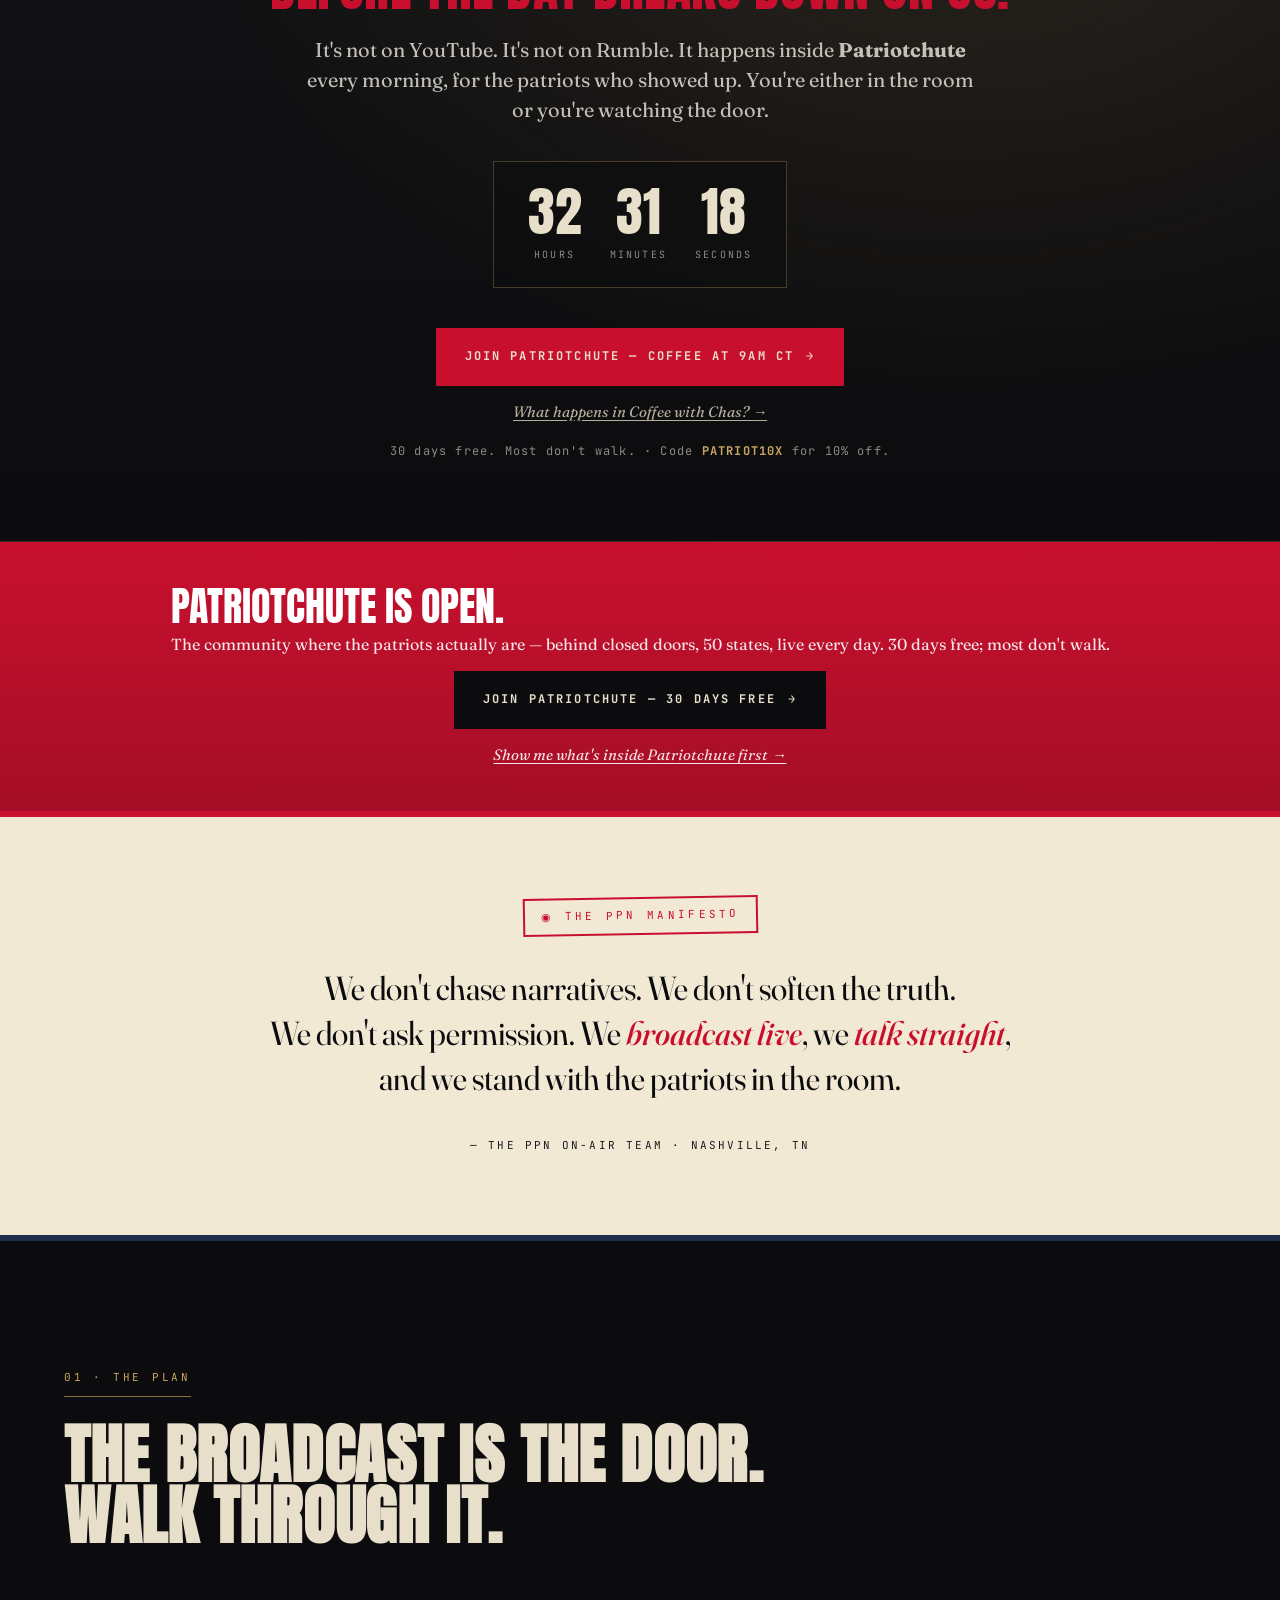
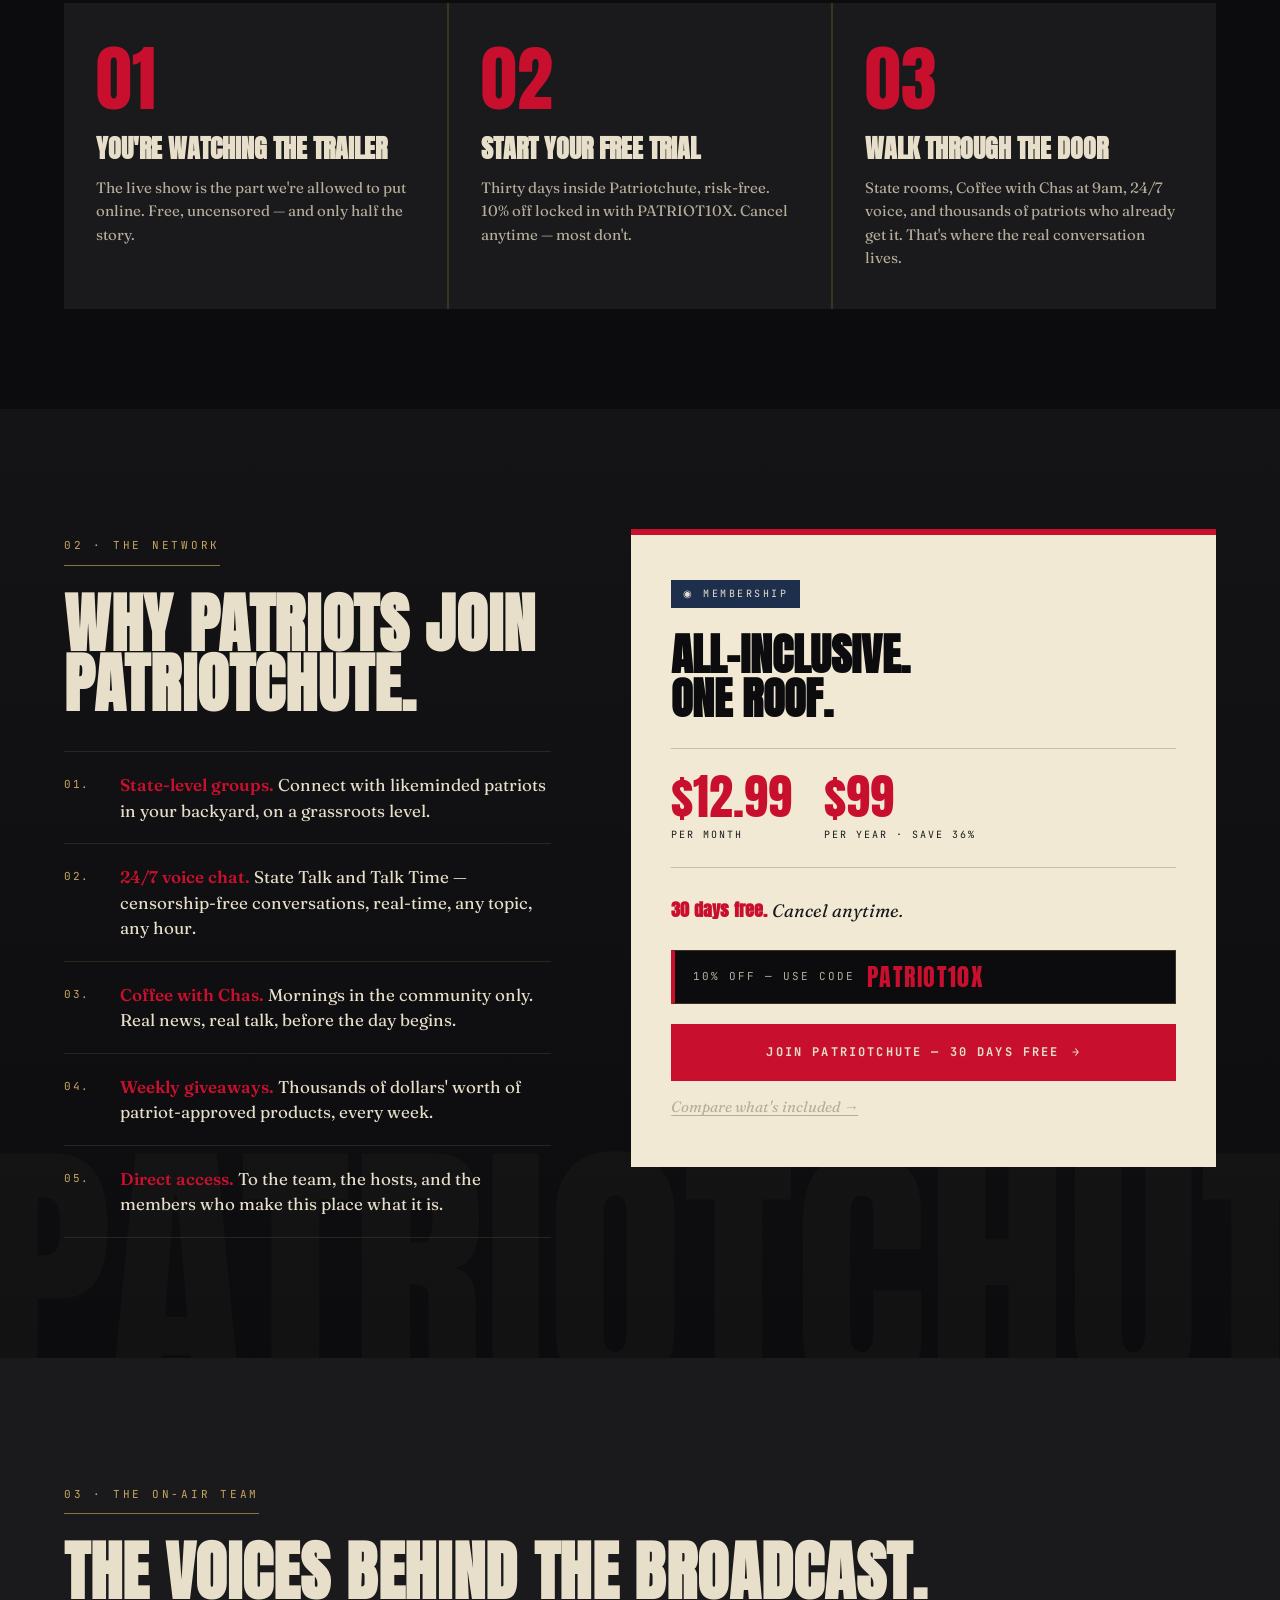
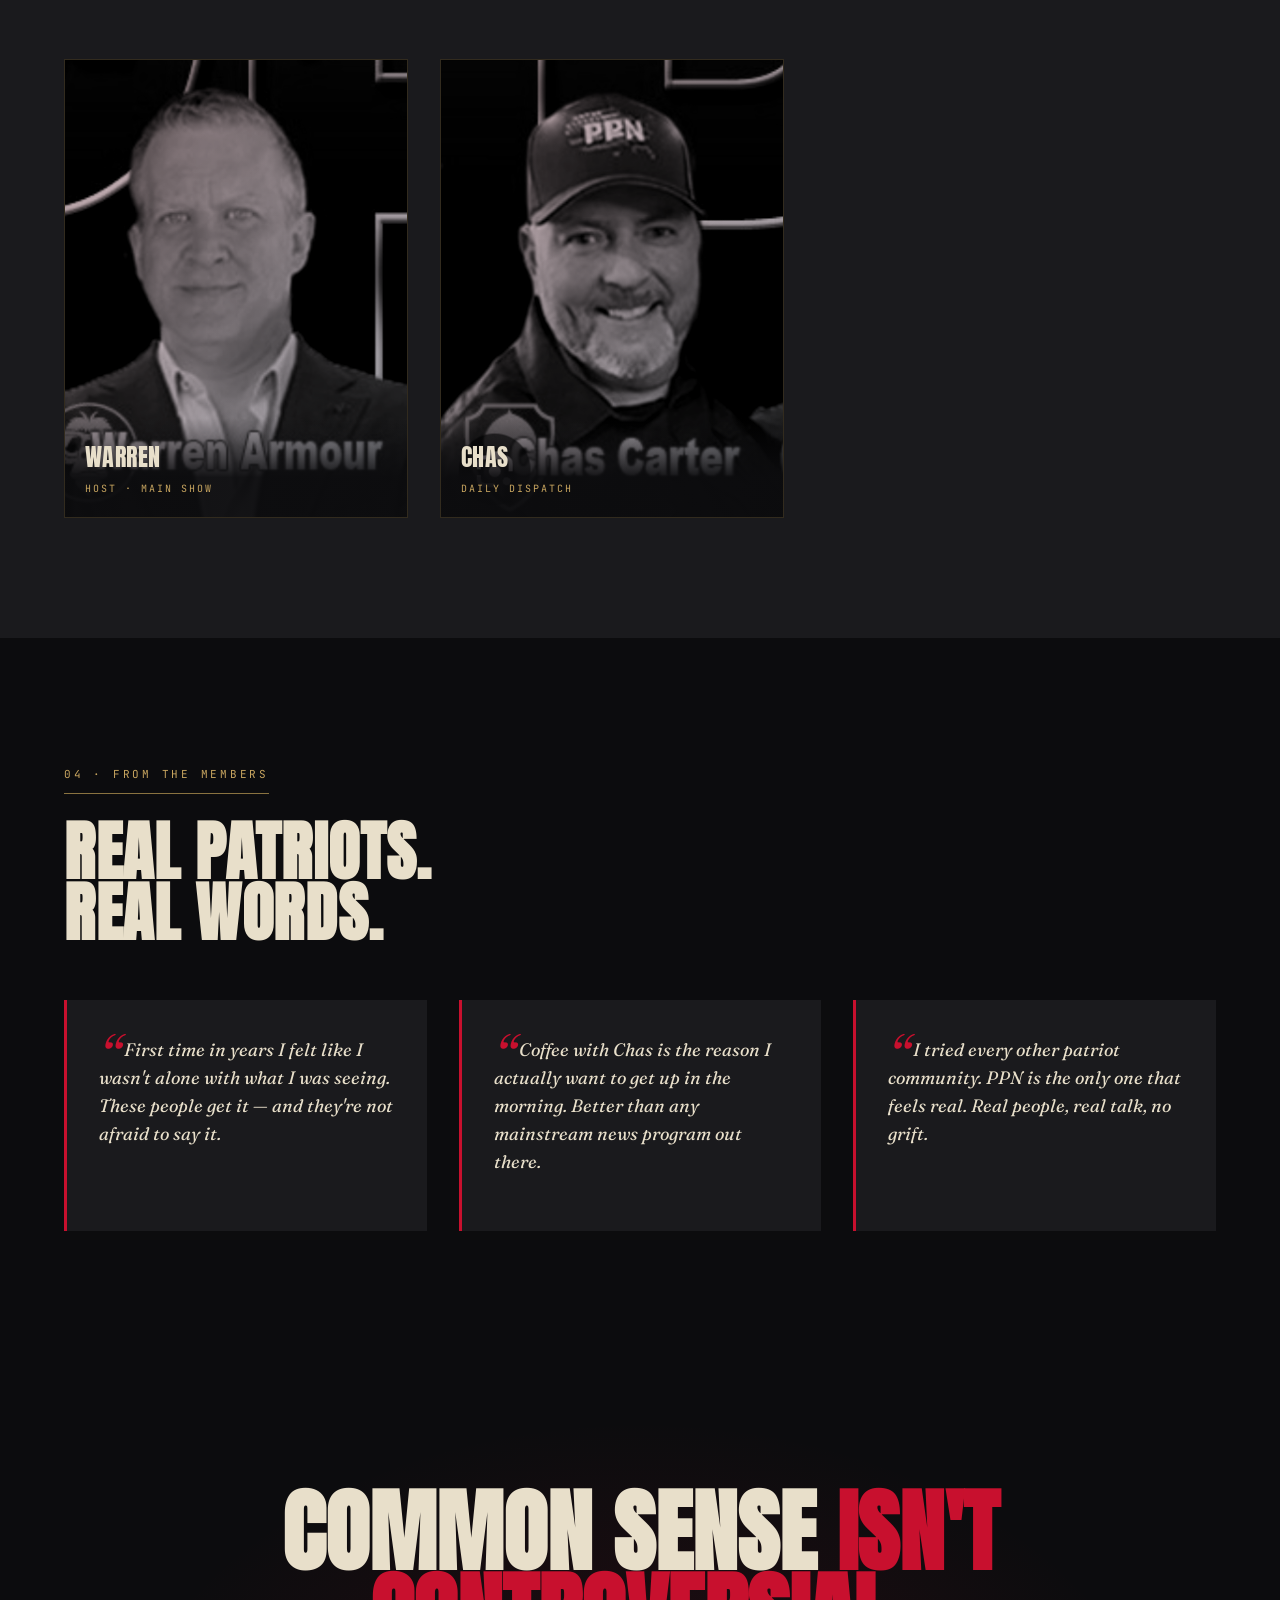
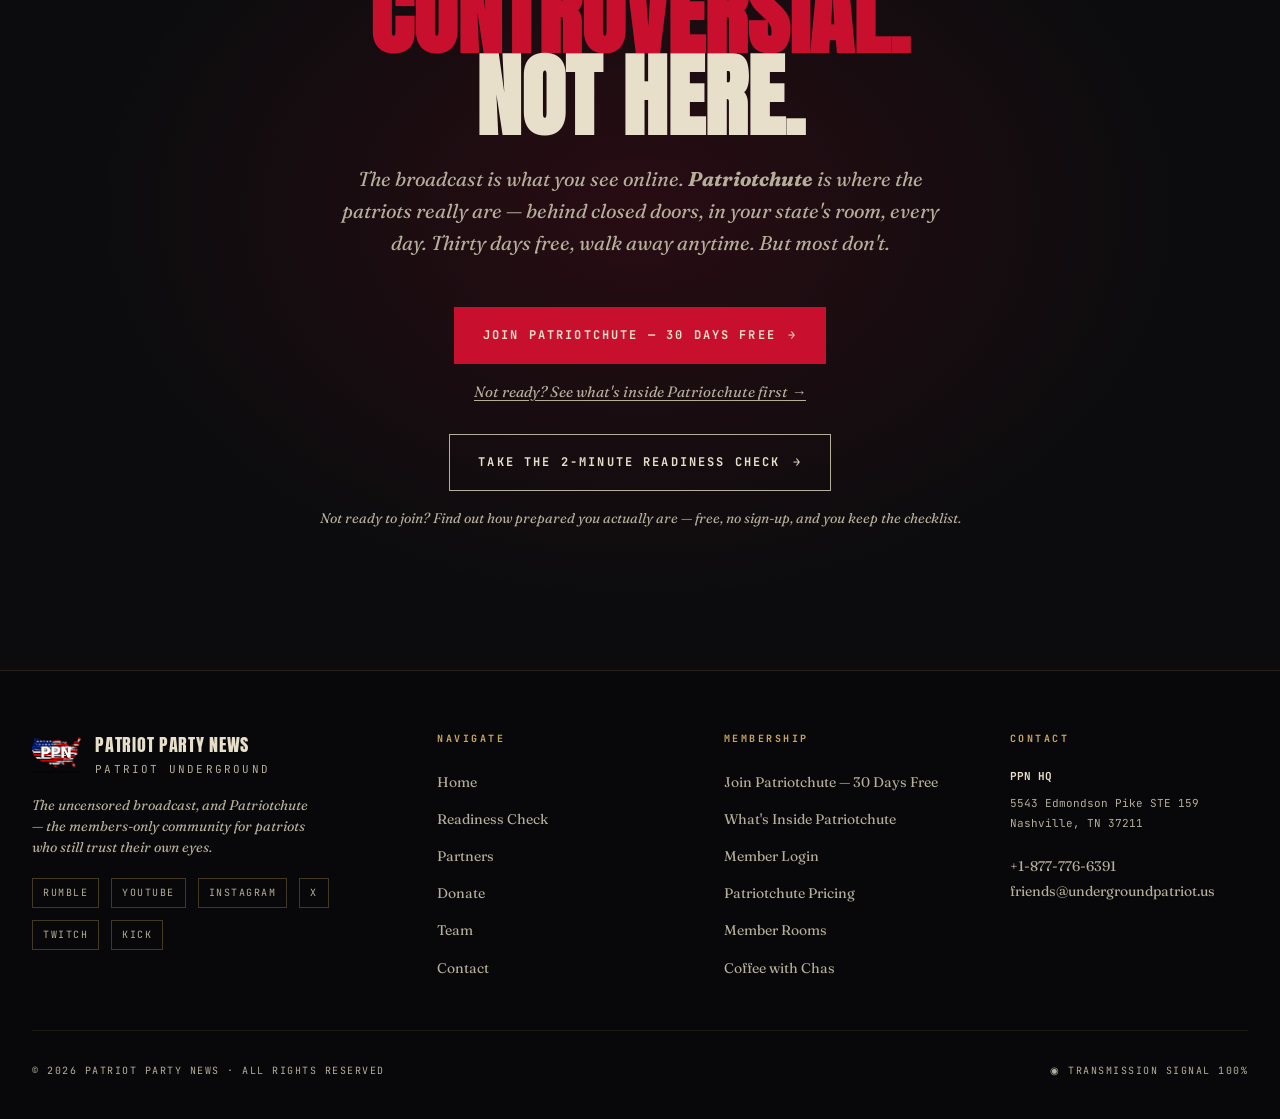
==== commit 49d77e7e: "Name Patriotchute everywhere: rewrite the conversion copy The site had the voicing playbook's atmosp" ====
--- a/ppn-static/index.html
+++ b/ppn-static/index.html
@@ -4,7 +4,7 @@
 <meta charset="UTF-8">
 <meta name="viewport" content="width=device-width, initial-scale=1.0">
 <title>Patriot Party News — Uncensored Live News for Patriots</title>
-<meta name="description" content="Live, uncensored news for patriots who trust their own eyes. Watch the free daily broadcast, then step inside the Underground where the real conversation happens.">
+<meta name="description" content="Live, uncensored news for patriots who trust their own eyes. Watch the free broadcast, then join Patriotchute — the members-only community where the patriots actually are. 50 state rooms, live voice, Coffee with Chas daily.">
 <link rel="canonical" href="https://thepatriotpartynews.com/">
 
 <!-- Favicon / icons -->
@@ -17,14 +17,14 @@
 <meta property="og:type" content="website">
 <meta property="og:site_name" content="Patriot Party News">
 <meta property="og:title" content="Patriot Party News — Uncensored Live News for Patriots">
-<meta property="og:description" content="Live, uncensored news for patriots who trust their own eyes. Watch the free daily broadcast, then step inside the Underground where the real conversation happens.">
+<meta property="og:description" content="Live, uncensored news for patriots who trust their own eyes. Watch the free broadcast, then join Patriotchute — the members-only community where the patriots actually are. 50 state rooms, live voice, Coffee with Chas daily.">
 <meta property="og:url" content="https://thepatriotpartynews.com/">
 <meta property="og:image" content="https://thepatriotpartynews.com/assets/img/ppn-og.png">
 <meta property="og:image:width" content="1200">
 <meta property="og:image:height" content="630">
 <meta name="twitter:card" content="summary_large_image">
 <meta name="twitter:title" content="Patriot Party News — Uncensored Live News for Patriots">
-<meta name="twitter:description" content="Live, uncensored news for patriots who trust their own eyes. Watch the free daily broadcast, then step inside the Underground where the real conversation happens.">
+<meta name="twitter:description" content="Live, uncensored news for patriots who trust their own eyes. Watch the free broadcast, then join Patriotchute — the members-only community where the patriots actually are. 50 state rooms, live voice, Coffee with Chas daily.">
 <meta name="twitter:image" content="https://thepatriotpartynews.com/assets/img/ppn-og.png">
 <link rel="preconnect" href="https://fonts.googleapis.com">
 <link rel="preconnect" href="https://fonts.gstatic.com" crossorigin>
@@ -52,7 +52,7 @@
       <li><a href="#team">Team</a></li>
       <li><a href="./contact.html">Contact</a></li>
     </ul>
-    <a href="https://www.patriotchute.com/users/onboarding/choose_plan?plan_id=2267386&amp;bundle_token=8a2bad0893042bd83ecd59267a9b1d16&amp;prefer_signup=true&amp;utm_source=manual" class="nav-cta">I Want In →</a>
+    <a href="https://www.patriotchute.com/users/onboarding/choose_plan?plan_id=2267386&amp;bundle_token=8a2bad0893042bd83ecd59267a9b1d16&amp;prefer_signup=true&amp;utm_source=manual" class="nav-cta">Join Patriotchute →</a>
     <button class="nav-toggle" id="navToggle" aria-label="Open menu" aria-expanded="false"><span></span><span></span><span></span></button>
   </div>
 </nav>
@@ -66,21 +66,21 @@
   <div class="hero-flag-bg"></div>
   <div class="hero-inner">
     <div class="hero-left">
-      <div class="hero-eyebrow">Transmission // Live from the Underground</div>
+      <div class="hero-eyebrow">Transmission // Patriotchute Members Are Inside</div>
       <h1 class="hero-headline">
         This is the <span class="red">broadcast.</span><br>
-        The real <span class="red">conversation</span><br>
-        is inside.
+        The patriots are inside<br>
+        <span class="red">Patriotchute.</span>
       </h1>
       <p class="hero-tagline italic">For patriots who still trust their own eyes.</p>
       <p class="hero-sub">
-        You're not the only one who sees it. The broadcast is the part we're allowed to put online. The real conversation happens inside the Underground — that's where the patriots are.
+        You're not the only one who sees it. <strong>Patriotchute is the members-only community behind this broadcast</strong> — 50 state rooms, live voice around the clock, and Coffee with Chas before the day starts spinning. What you're watching is the version the algorithm allows. Patriotchute is where the patriots actually are.
       </p>
       <div class="hero-ctas">
         <a href="https://www.patriotchute.com/users/onboarding/choose_plan?plan_id=2267386&amp;bundle_token=8a2bad0893042bd83ecd59267a9b1d16&amp;prefer_signup=true&amp;utm_source=manual" class="btn btn-primary">
-          I'm In — Start My 30 Days Free <span class="arrow">→</span>
+          Join Patriotchute — 30 Days Free <span class="arrow">→</span>
         </a>
-        <a href="./join.html" class="btn btn-secondary">Tell Me More <span class="arrow">→</span></a>
+        <a href="./join.html" class="btn btn-secondary">What's Inside Patriotchute <span class="arrow">→</span></a>
       </div>
       <div class="hero-meta">
         <div>
@@ -117,9 +117,9 @@
 <!-- PATRIOT DRIVE TIME — full-width launch countdown (flip-clock banner) -->
 <section class="drive-launch" id="driveLaunch">
   <div class="container">
-    <div class="dt-eyebrow">◉ Big News // From the Underground</div>
+    <div class="dt-eyebrow">◉ Big News // From Inside Patriotchute</div>
     <h2 class="dt-headline">Patriot <span class="red">Drive Time</span> is coming</h2>
-    <p class="dt-sub">The first ride ever — live voice with <strong>Chas</strong>, every weekday drive home. Doors open Monday · 3:00 PM CT.</p>
+    <p class="dt-sub">The first ride ever — live voice with <strong>Chas</strong>, every weekday drive home, inside Patriotchute. Doors open Monday · 3:00 PM CT.</p>
     <div class="dt-clock" role="timer" aria-label="Countdown to the first Patriot Drive Time">
       <div class="dt-cell"><div class="dt-card"><b id="dt-d">00</b></div><div class="dt-label">Days</div></div>
       <div class="dt-cell"><div class="dt-card"><b id="dt-h">00</b></div><div class="dt-label">Hours</div></div>
@@ -128,9 +128,9 @@
     </div>
     <div class="dt-live" id="dtLive"><span class="live-dot"></span> We're live — the first ride is rolling</div>
     <div class="dt-actions">
-      <a href="https://www.patriotchute.com/users/onboarding/choose_plan?plan_id=2267386&amp;bundle_token=8a2bad0893042bd83ecd59267a9b1d16&amp;prefer_signup=true&amp;utm_source=manual" class="dt-cta" id="dtCta">Claim My Seat <span class="arrow">→</span></a>
+      <a href="https://www.patriotchute.com/users/onboarding/choose_plan?plan_id=2267386&amp;bundle_token=8a2bad0893042bd83ecd59267a9b1d16&amp;prefer_signup=true&amp;utm_source=manual" class="dt-cta" id="dtCta">Claim My Seat in Patriotchute <span class="arrow">→</span></a>
       <div class="dt-offer" id="dtOffer">⚡ One-time 20% off — code <strong>DRIVETIME20</strong> · countdown &amp; launch day only</div>
-      <a class="cta-more" href="./join.html">What is Patriot Drive Time? See inside first →</a>
+      <a class="cta-more" href="./join.html">What is Patriotchute? See inside first →</a>
     </div>
   </div>
 </section>
@@ -155,7 +155,7 @@
       <span class="red">before the day breaks down on us.</span>
     </h2>
     <p class="coffee-sub">
-      It's not on YouTube. It's not on Rumble. It happens inside the Underground every morning, for the patriots who showed up. You're either in the room or you're watching the door.
+      It's not on YouTube. It's not on Rumble. It happens inside <strong>Patriotchute</strong> every morning, for the patriots who showed up. You're either in the room or you're watching the door.
     </p>
     <div class="coffee-countdown" id="coffeeCountdown" aria-label="Time until next Coffee with Chas">
       <div class="coffee-unit"><b id="cd-h">00</b><span>Hours</span></div>
@@ -164,7 +164,7 @@
     </div>
     <div class="coffee-ctas">
       <a href="https://www.patriotchute.com/users/onboarding/choose_plan?plan_id=2267386&amp;bundle_token=8a2bad0893042bd83ecd59267a9b1d16&amp;prefer_signup=true&amp;utm_source=manual" class="btn btn-primary">
-        Be in the room by 9AM CT <span class="arrow">→</span>
+        Join Patriotchute — Coffee at 9AM CT <span class="arrow">→</span>
       </a>
       <div><a class="cta-more" href="./join.html">What happens in Coffee with Chas? →</a></div>
     </div>
@@ -176,12 +176,12 @@
 <section class="join-banner">
   <div class="join-banner-inner">
     <div class="join-banner-text">
-      <h2 class="join-banner-head">The Underground is open.</h2>
-      <p class="join-banner-sub">You're either in the room or you're watching the door. 30 days free — most don't walk.</p>
+      <h2 class="join-banner-head">Patriotchute is open.</h2>
+      <p class="join-banner-sub">The community where the patriots actually are — behind closed doors, 50 states, live every day. 30 days free; most don't walk.</p>
     </div>
     <div class="join-banner-cta">
-      <a href="https://www.patriotchute.com/users/onboarding/choose_plan?plan_id=2267386&amp;bundle_token=8a2bad0893042bd83ecd59267a9b1d16&amp;prefer_signup=true&amp;utm_source=manual" class="btn btn-primary">Count Me In <span class="arrow">→</span></a>
-      <a class="cta-more cta-more--on-red" href="./join.html">Show me what's inside first →</a>
+      <a href="https://www.patriotchute.com/users/onboarding/choose_plan?plan_id=2267386&amp;bundle_token=8a2bad0893042bd83ecd59267a9b1d16&amp;prefer_signup=true&amp;utm_source=manual" class="btn btn-primary">Join Patriotchute — 30 Days Free <span class="arrow">→</span></a>
+      <a class="cta-more cta-more--on-red" href="./join.html">Show me what's inside Patriotchute first →</a>
     </div>
   </div>
 </section>
@@ -213,7 +213,7 @@
       <div class="plan-step">
         <span class="plan-step-num">02</span>
         <h3 class="plan-step-title">Start Your Free Trial</h3>
-        <p class="plan-step-desc">Thirty days inside the Underground, risk-free. 10% off locked in with PATRIOT10X. Cancel anytime — most don't.</p>
+        <p class="plan-step-desc">Thirty days inside Patriotchute, risk-free. 10% off locked in with PATRIOT10X. Cancel anytime — most don't.</p>
       </div>
       <div class="plan-step">
         <span class="plan-step-num">03</span>
@@ -274,7 +274,7 @@
           <span class="price-promo-code">PATRIOT10X</span>
         </div>
         <a href="https://www.patriotchute.com/users/onboarding/choose_plan?plan_id=2267386&amp;bundle_token=8a2bad0893042bd83ecd59267a9b1d16&amp;prefer_signup=true&amp;utm_source=manual" class="btn btn-primary">
-          I Want In — 30 Days Free <span class="arrow">→</span>
+          Join Patriotchute — 30 Days Free <span class="arrow">→</span>
         </a>
         <a class="cta-more" href="./join.html#pricing">Compare what's included →</a>
       </aside>
@@ -333,12 +333,12 @@
       Not here.
     </h2>
     <p class="final-cta-sub">
-      The broadcast is what you see online. The Underground is where the patriots really are. Thirty days free — walk away anytime. But most don't.
+      The broadcast is what you see online. <strong>Patriotchute</strong> is where the patriots really are — behind closed doors, in your state's room, every day. Thirty days free, walk away anytime. But most don't.
     </p>
     <a href="https://www.patriotchute.com/users/onboarding/choose_plan?plan_id=2267386&amp;bundle_token=8a2bad0893042bd83ecd59267a9b1d16&amp;prefer_signup=true&amp;utm_source=manual" class="btn btn-primary">
-      I'm In — 30 Days Free <span class="arrow">→</span>
+      Join Patriotchute — 30 Days Free <span class="arrow">→</span>
     </a>
-    <div><a class="final-more" href="./join.html">Not ready? Explore the Underground first →</a></div>
+    <div><a class="final-more" href="./join.html">Not ready? See what's inside Patriotchute first →</a></div>
     <!-- The Subscribe form that stood here was wired to preventDefault() with no
          handler behind it — every address typed in was silently discarded. It is
          replaced by the Readiness Check until a real provider is connected. -->
@@ -360,7 +360,7 @@
           <span class="dim">Patriot Underground</span>
         </div>
       </div>
-      <p class="footer-brand-line">The uncensored broadcast and underground community for patriots who still trust their own eyes.</p>
+      <p class="footer-brand-line">The uncensored broadcast, and Patriotchute — the members-only community for patriots who still trust their own eyes.</p>
       <div class="footer-socials">
         <a href="https://rumble.com/c/PPN" target="_blank" rel="noopener">Rumble</a>
         <a href="https://www.youtube.com/@OfficialPatriotPartyNews" target="_blank" rel="noopener">YouTube</a>
@@ -384,10 +384,10 @@
     <div class="footer-col">
       <h4>Membership</h4>
       <ul>
-        <li><a href="https://www.patriotchute.com/users/onboarding/choose_plan?plan_id=2267386&amp;bundle_token=8a2bad0893042bd83ecd59267a9b1d16&amp;prefer_signup=true&amp;utm_source=manual">I Want In — 30 Days Free</a></li>
-        <li><a href="./join.html">Explore the Underground</a></li>
+        <li><a href="https://www.patriotchute.com/users/onboarding/choose_plan?plan_id=2267386&amp;bundle_token=8a2bad0893042bd83ecd59267a9b1d16&amp;prefer_signup=true&amp;utm_source=manual">Join Patriotchute — 30 Days Free</a></li>
+        <li><a href="./join.html">What's Inside Patriotchute</a></li>
         <li><a href="https://www.patriotchute.com/users/sign_in" target="_blank" rel="noopener">Member Login</a></li>
-        <li><a href="./join.html#pricing">Pricing</a></li>
+        <li><a href="./join.html#pricing">Patriotchute Pricing</a></li>
         <li><a href="https://www.patriotchute.com/" target="_blank" rel="noopener">Member Rooms</a></li>
         <li><a href="https://www.patriotchute.com/" target="_blank" rel="noopener">Coffee with Chas</a></li>
       </ul>
@@ -488,10 +488,10 @@
     <div class="colorbars" aria-hidden="true"><i class="cb1"></i><i class="cb2"></i><i class="cb3"></i><i class="cb4"></i><i class="cb5"></i><i class="cb6"></i><i class="cb7"></i><i class="cb8"></i><i class="cb9"></i></div>
     <button class="pop-x" id="popX" aria-label="Close">×</button>
     <div class="pop-eyebrow blink">We interrupt this feed</div>
-    <h3 class="pop-h" id="popH"><span class="l1">The real story</span><span class="l2">isn't on the feed.</span></h3>
+    <h3 class="pop-h" id="popH"><span class="l1">The real story</span><span class="l2">is inside Patriotchute.</span></h3>
     <div class="pop-code" id="popCode"></div>
-    <a class="pop-cta" href="https://www.patriotchute.com/users/onboarding/choose_plan?plan_id=2267386&amp;bundle_token=8a2bad0893042bd83ecd59267a9b1d16&amp;prefer_signup=true&amp;utm_source=manual">I Want In</a>
-    <a class="pop-invite" href="./join.html">or take a look inside first →</a>
+    <a class="pop-cta" href="https://www.patriotchute.com/users/onboarding/choose_plan?plan_id=2267386&amp;bundle_token=8a2bad0893042bd83ecd59267a9b1d16&amp;prefer_signup=true&amp;utm_source=manual">Join Patriotchute</a>
+    <a class="pop-invite" href="./join.html">or see what's inside Patriotchute first →</a>
     <button class="pop-dismiss" id="popDismiss">skip</button>
   </div>
 </div>
--- a/ppn-static/style.css
+++ b/ppn-static/style.css
@@ -1221,6 +1221,9 @@
 }
 @media (max-width: 640px) {
   .nav-inner { padding: 12px 20px; }
+  /* "Join Patriotchute" is a long label — tighten it on phones so it never
+     shoulders the hamburger off the edge of the viewport. */
+  .nav-cta { padding: 9px 12px; font-size: 10px; letter-spacing: 0.08em; }
   .hero { padding: 110px 20px 60px; }
   .hero-headline { font-size: 48px; }
   .price-tiers { flex-direction: column; gap: 12px; }
--- a/ppn-static/home.css
+++ b/ppn-static/home.css
@@ -590,3 +590,11 @@
 
 /* Readiness Check entry point in the final CTA (replaced the dead subscribe form) */
 .final-check{margin-top:30px}
+
+/* Longer CTA labels ("Join Patriotchute — 30 Days Free") must be allowed to wrap
+   on phones; the nowrap that suited "Count Me In" pushed the page sideways. */
+@media (max-width: 640px) {
+  .join-banner .btn { white-space: normal; }
+  .dt-actions .dt-cta { white-space: normal; text-align: center; }
+  .hero--home .hero-eyebrow { word-break: break-word; }
+}
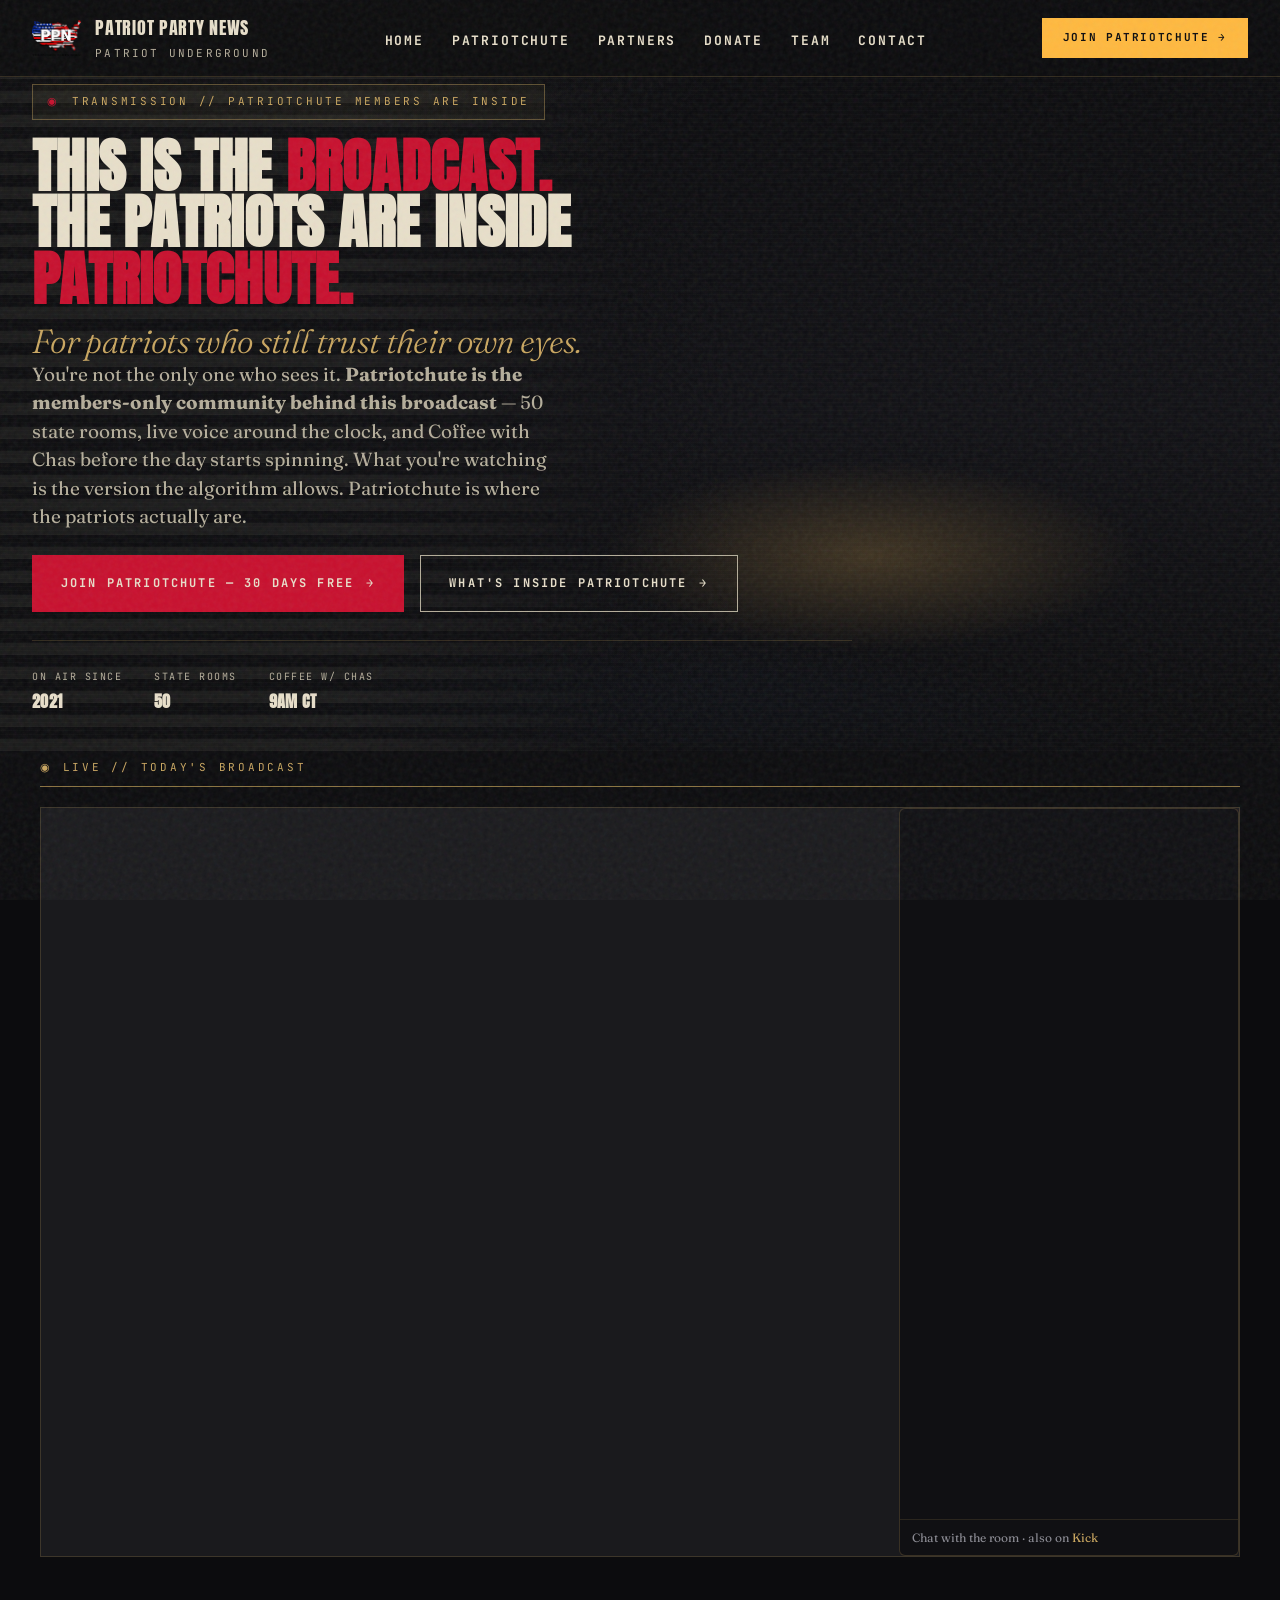
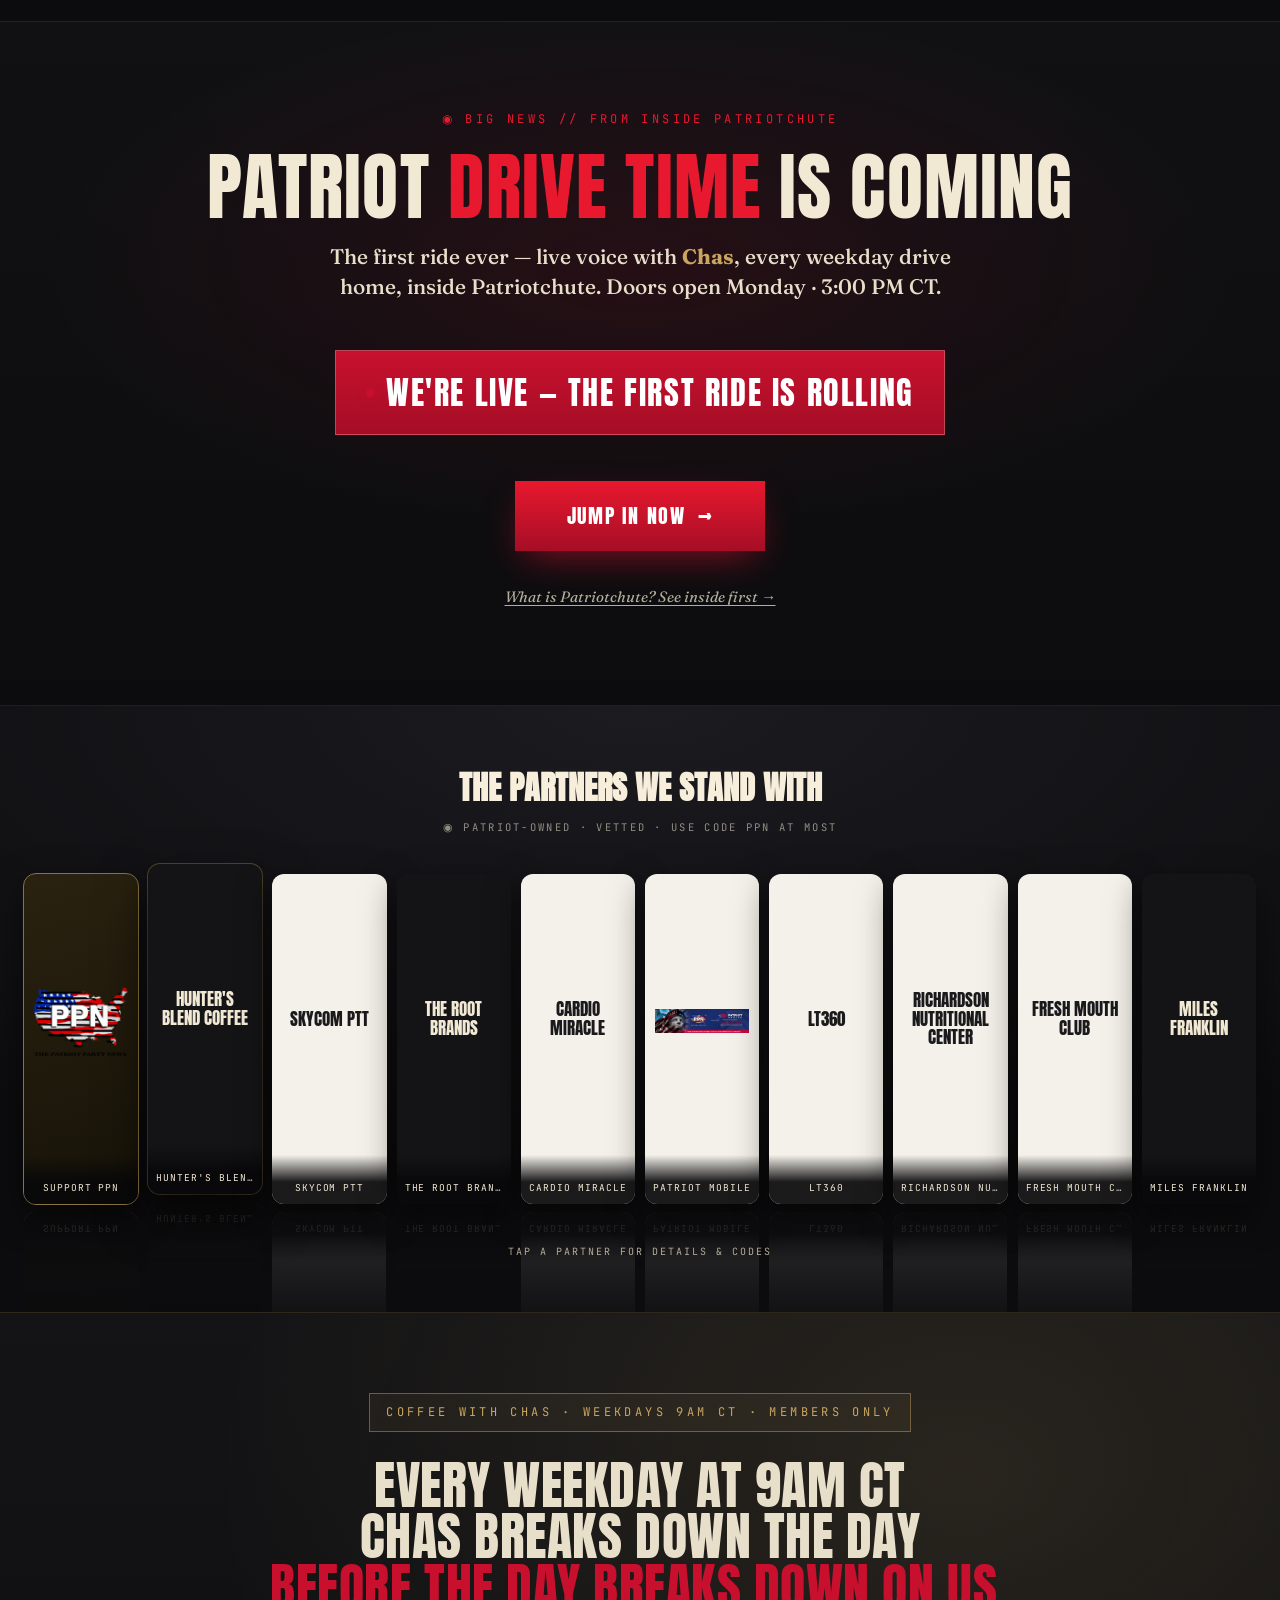
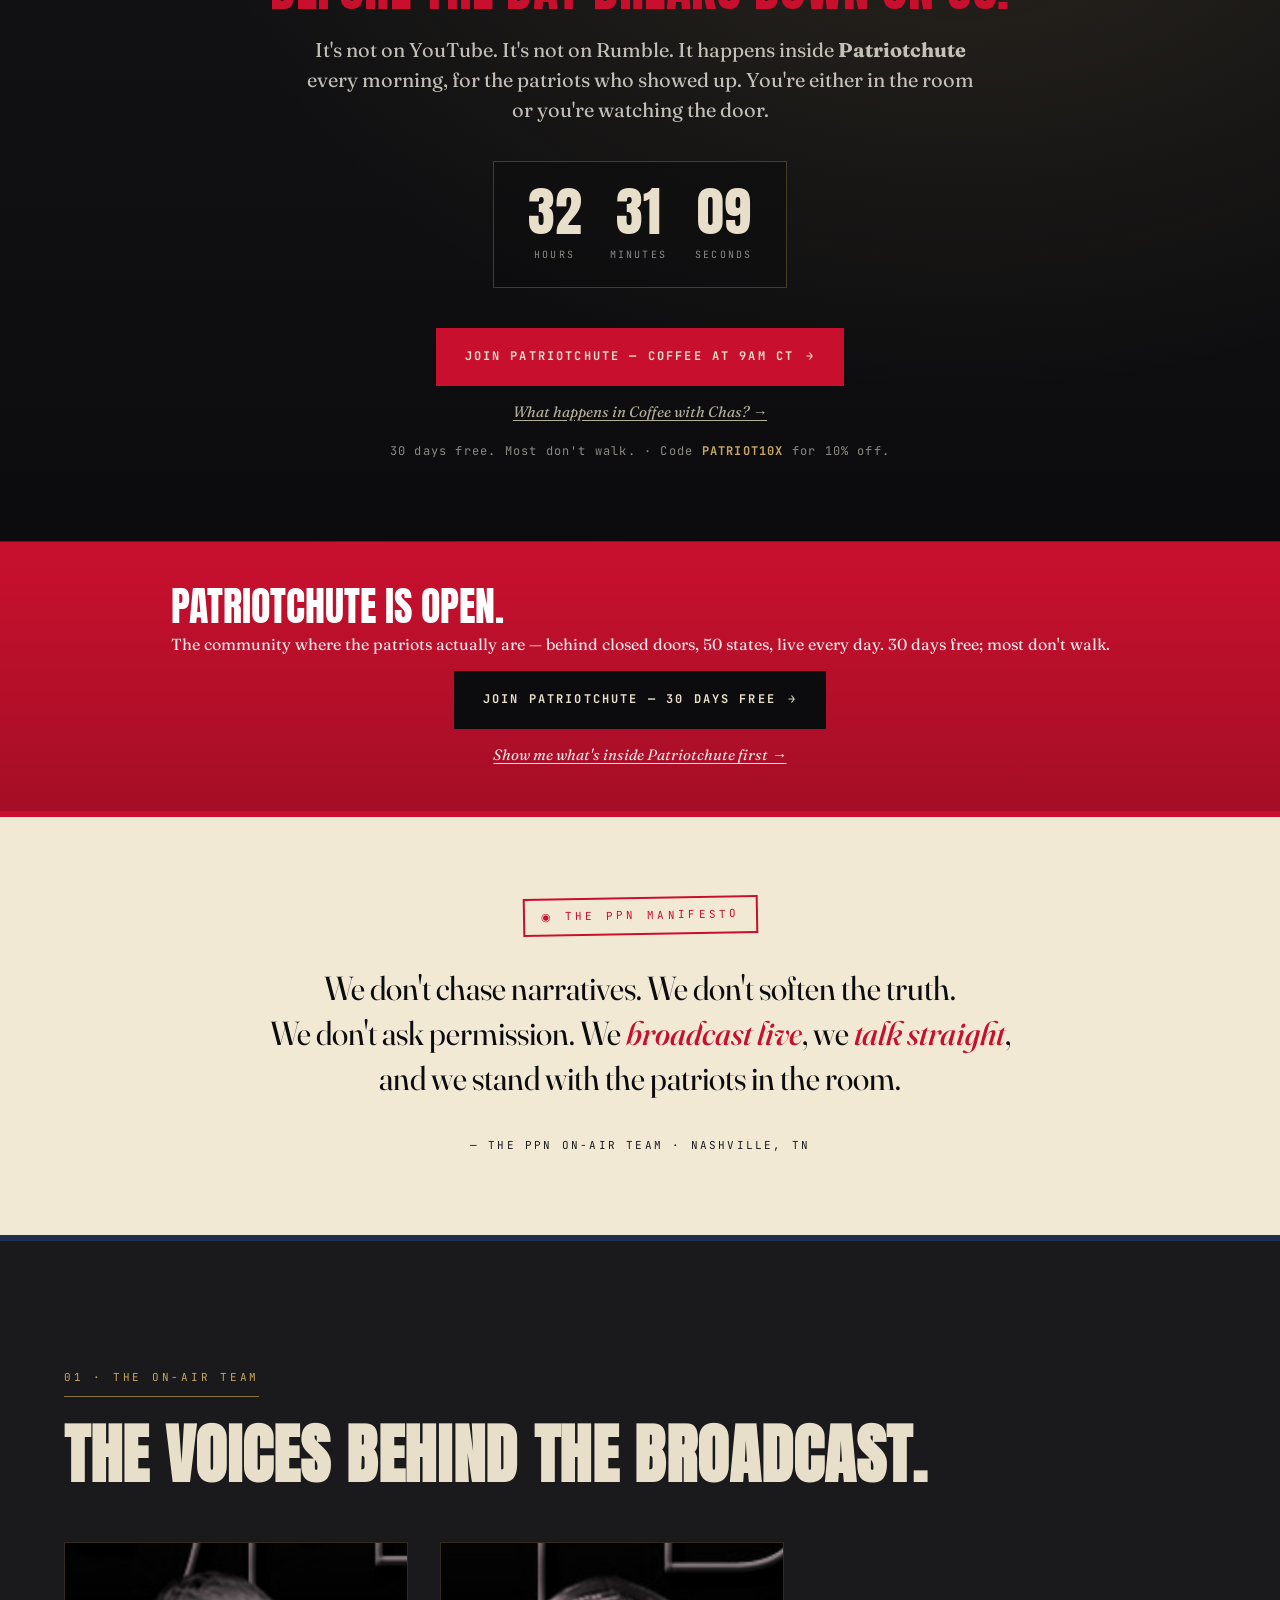
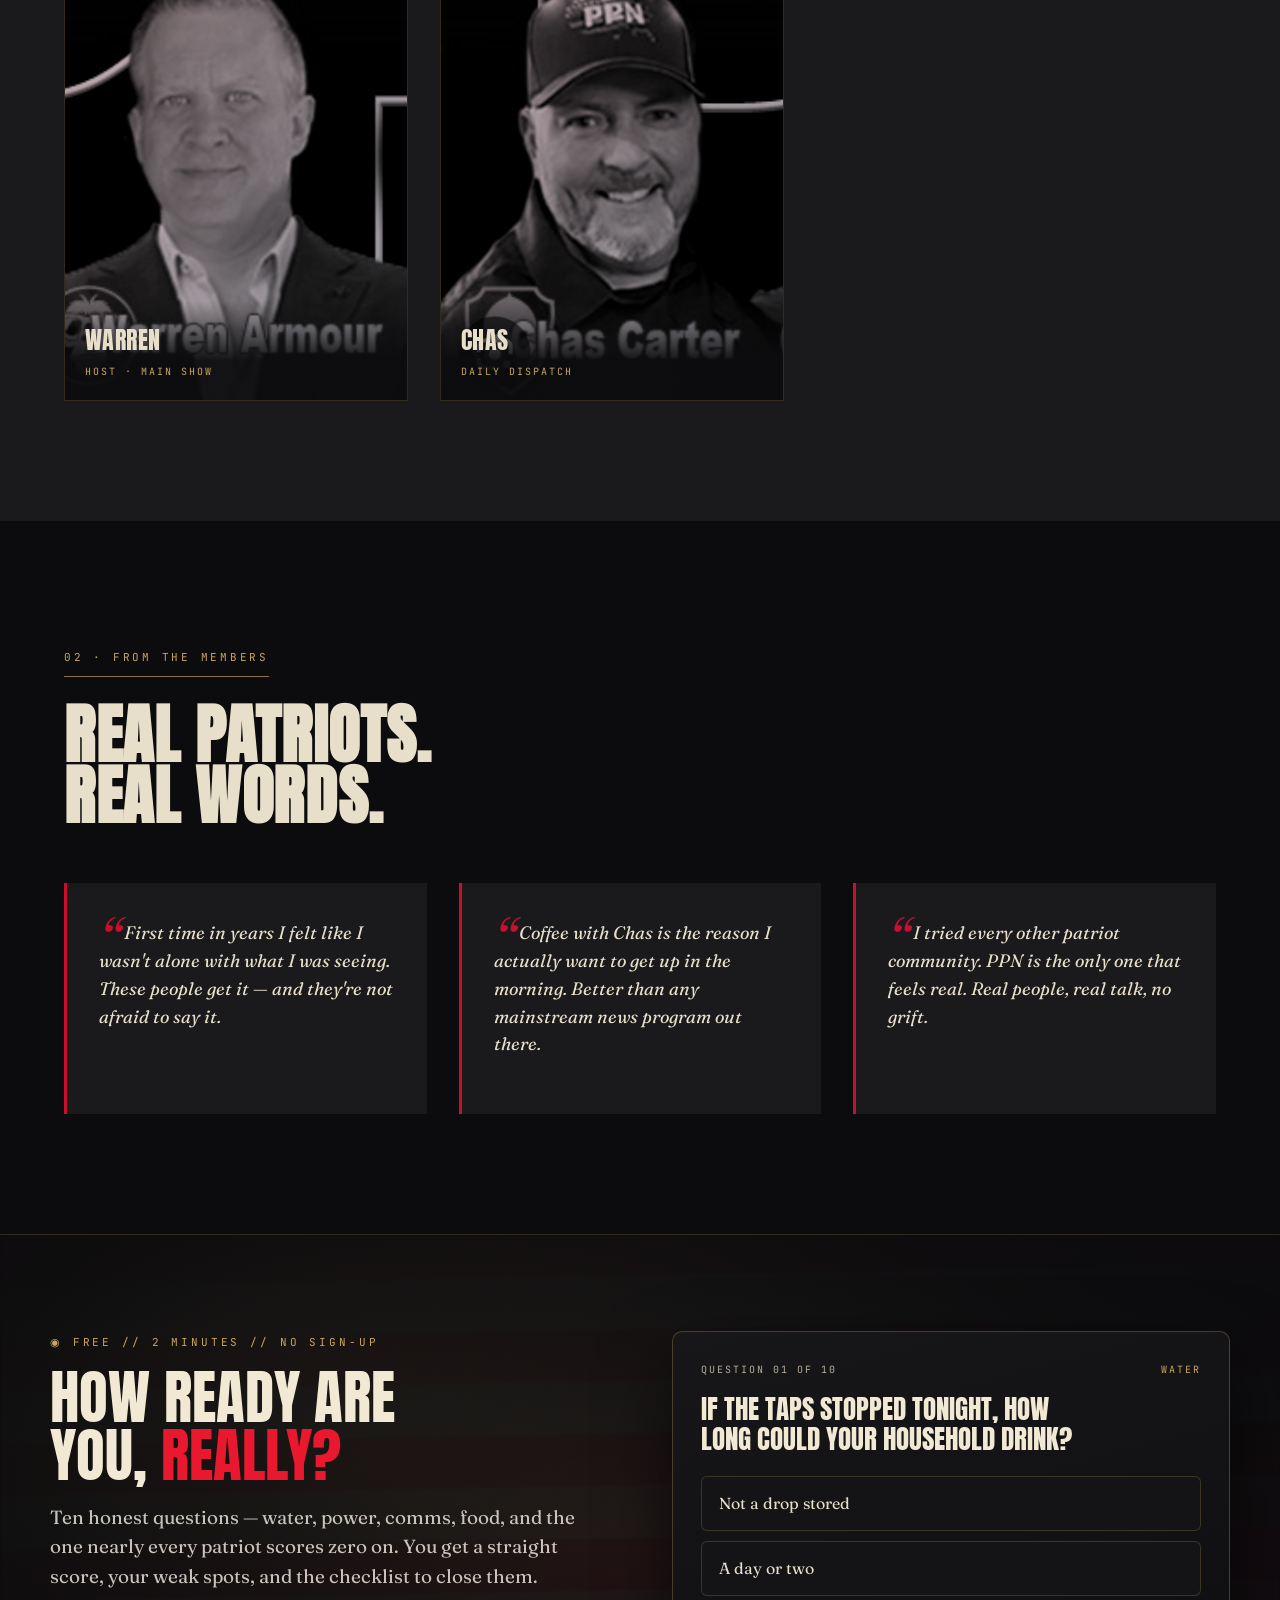
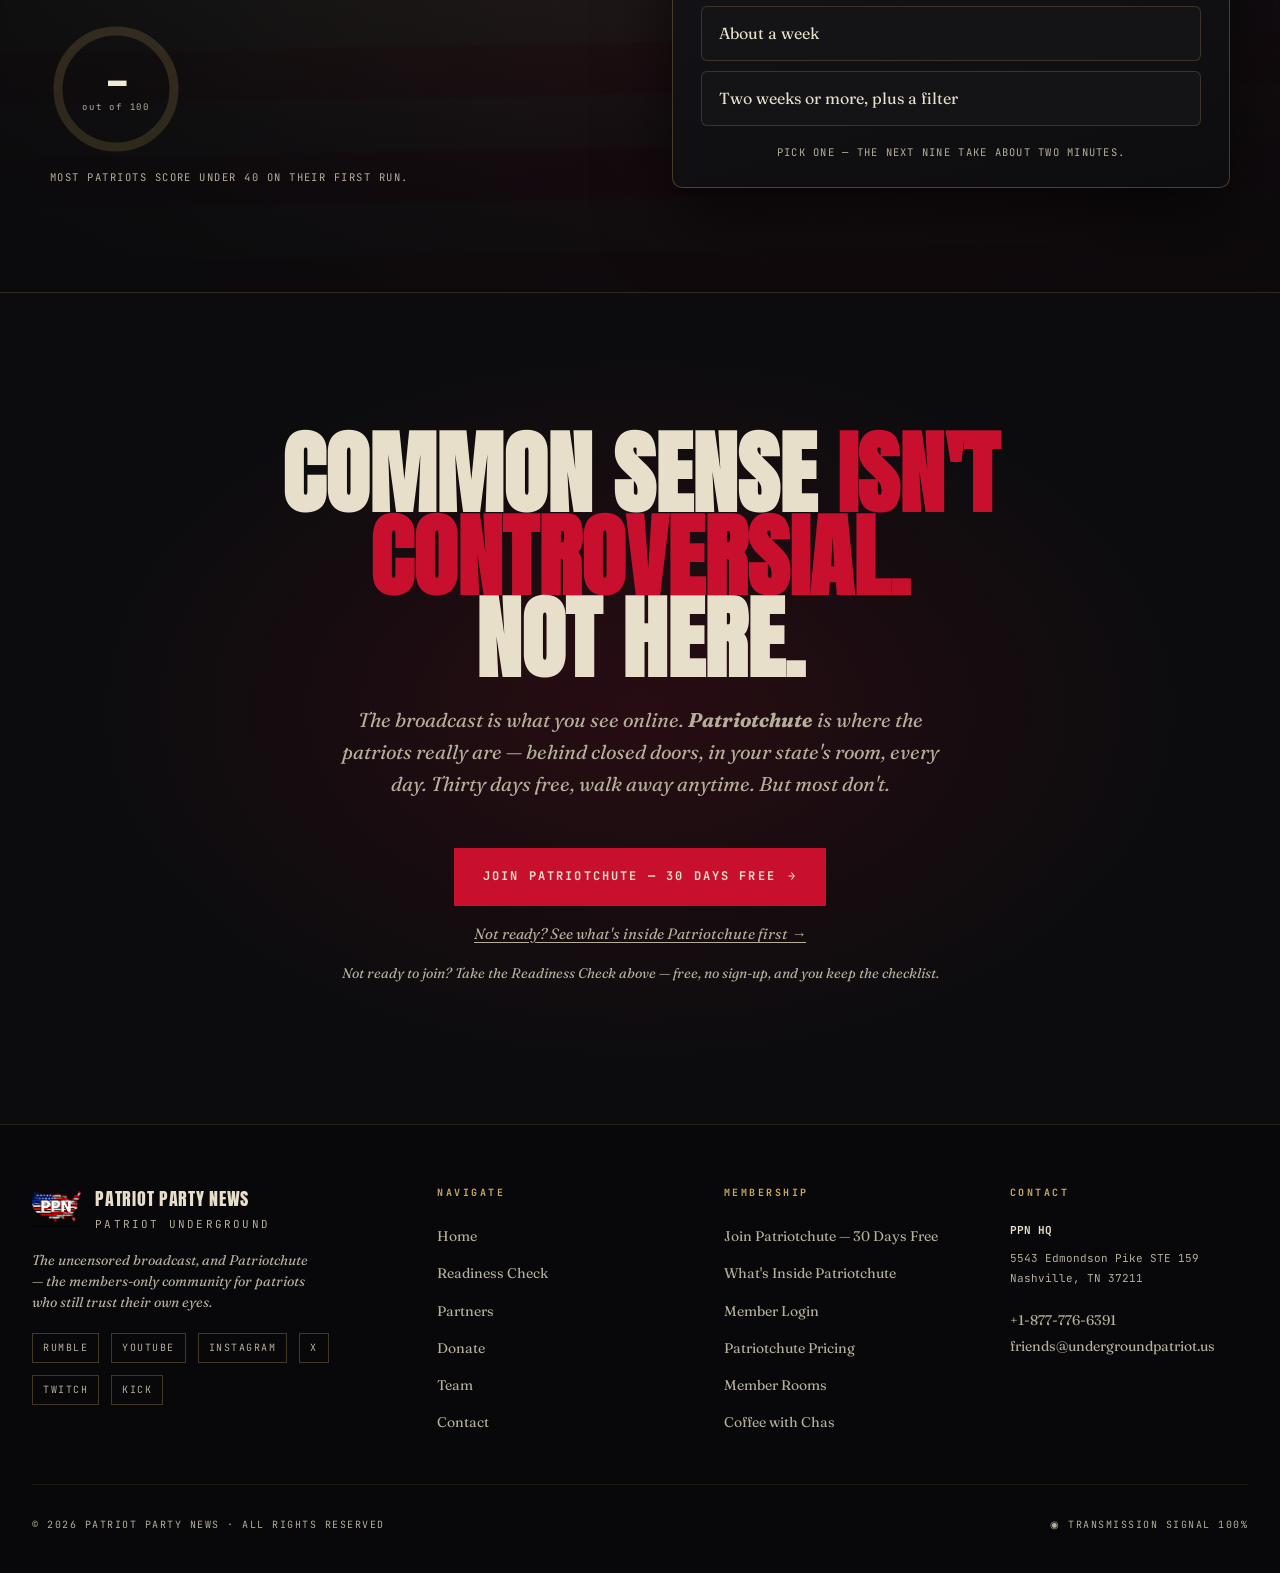
==== commit e65eaeae: "Move the sales sections to Patriotchute; add the Readiness Check to the homepage The homepage was pi" ====
--- a/ppn-static/index.html
+++ b/ppn-static/index.html
@@ -31,6 +31,82 @@
 <link href="https://fonts.googleapis.com/css2?family=Anton&family=Fraunces:opsz,wght@9..144,300;9..144,400;9..144,500;9..144,600;9..144,700;9..144,800;9..144,900&family=JetBrains+Mono:wght@400;500;700&display=swap" rel="stylesheet">
 <link rel="stylesheet" href="./style.css">
 <link rel="stylesheet" href="./home.css">
+<style>
+/* ── Readiness Check section (homepage) ───────────────────────────────────
+   Asks question one right here. Answering banks the score and carries the
+   visitor into the full check, so nobody has to decide to "start" anything.
+   .rdy-bg is a CSS stand-in for the eventual background film — swapping in a
+   <video class="rdy-video"> later needs no other change. */
+.rdy{position:relative;padding:96px 32px 104px;overflow:hidden;
+  border-top:1px solid rgba(201,166,96,.2);border-bottom:1px solid rgba(201,166,96,.2);
+  background:#0A0A0C}
+.rdy-video,.rdy-bg{position:absolute;inset:0;width:100%;height:100%;object-fit:cover;z-index:0}
+.rdy-bg{
+  background:
+    radial-gradient(ellipse at 22% 18%, rgba(201,166,96,.16) 0%, transparent 58%),
+    radial-gradient(ellipse at 82% 82%, rgba(200,16,46,.14) 0%, transparent 60%),
+    repeating-linear-gradient(179deg, rgba(200,16,46,.05) 0 7.7%, rgba(239,230,210,.04) 7.7% 15.4%),
+    linear-gradient(180deg,#101013 0%,#0A0A0C 100%);
+  filter:blur(1px)}
+.rdy-scrim{position:absolute;inset:0;z-index:1;pointer-events:none;
+  background:radial-gradient(ellipse at 50% 50%, rgba(10,10,12,.25) 0%, rgba(10,10,12,.86) 88%)}
+
+.rdy-inner{position:relative;z-index:2;max-width:1180px;margin:0 auto;
+  display:grid;grid-template-columns:1fr 1fr;gap:64px;align-items:center}
+
+.rdy-eyebrow{font-family:'JetBrains Mono',monospace;font-size:11px;letter-spacing:.26em;
+  text-transform:uppercase;color:var(--brass);margin-bottom:18px}
+.rdy-headline{font-family:'Anton',sans-serif;font-weight:400;text-transform:uppercase;
+  font-size:clamp(34px,4.6vw,60px);line-height:.98;color:var(--parchment);margin:0 0 18px;text-wrap:balance}
+.rdy-headline .red{color:var(--flag-red-bright)}
+.rdy-sub{font-family:'Fraunces',serif;font-size:clamp(16px,1.9vw,19px);line-height:1.55;
+  color:rgba(245,240,230,.8);max-width:52ch;margin:0 0 32px}
+
+.rdy-dial{position:relative;width:132px;height:132px}
+.rdy-dial svg{transform:rotate(-90deg)}
+#rdyRing{transition:stroke-dashoffset 1.1s cubic-bezier(.2,.7,.3,1),stroke .5s ease}
+.rdy-dial-num{position:absolute;inset:0;display:flex;flex-direction:column;align-items:center;justify-content:center}
+.rdy-dial-num b{font-family:'Anton',sans-serif;font-size:34px;line-height:1;color:var(--parchment)}
+.rdy-dial-num span{font-family:'JetBrains Mono',monospace;font-size:9px;letter-spacing:.2em;color:var(--bone-dim);margin-top:3px}
+.rdy-dial-note{font-family:'JetBrains Mono',monospace;font-size:10.5px;letter-spacing:.14em;
+  text-transform:uppercase;color:var(--bone-dim);margin:14px 0 0}
+
+.rdy-card{background:linear-gradient(165deg,#17171A,#0D0D0F);border:1px solid rgba(201,166,96,.3);
+  border-radius:10px;padding:30px 28px 26px;box-shadow:0 30px 70px rgba(0,0,0,.6)}
+.rdy-card-head{display:flex;justify-content:space-between;align-items:center;gap:12px;margin-bottom:16px;
+  font-family:'JetBrains Mono',monospace;font-size:10px;letter-spacing:.2em;text-transform:uppercase}
+.rdy-step{color:var(--bone-dim)}
+.rdy-cat{color:var(--brass)}
+.rdy-q{font-family:'Anton',sans-serif;font-weight:400;text-transform:uppercase;
+  font-size:clamp(20px,2.5vw,27px);line-height:1.1;color:var(--parchment);margin:0 0 22px;text-wrap:balance}
+.rdy-opts{display:flex;flex-direction:column;gap:10px}
+.rdy-opt{display:block;width:100%;text-align:left;font-family:'Fraunces',serif;font-size:16px;
+  line-height:1.45;color:var(--bone);background:#141417;border:1px solid rgba(201,166,96,.22);
+  border-radius:6px;padding:15px 17px;cursor:pointer;
+  transition:border-color .18s ease,background .18s ease,transform .18s ease}
+.rdy-opt:hover{border-color:var(--flag-red);background:#191a1e;transform:translateX(3px)}
+.rdy-opt:focus-visible{outline:2px solid var(--brass);outline-offset:2px}
+.rdy-opt.chosen{border-color:var(--flag-red);background:#1d1418}
+.rdy-foot{font-family:'JetBrains Mono',monospace;font-size:10.5px;letter-spacing:.12em;
+  text-transform:uppercase;color:var(--bone-dim);margin:18px 0 0;text-align:center}
+
+@media (prefers-reduced-motion:reduce){
+  #rdyRing{transition:none}
+  .rdy-opt{transition:none}
+  .rdy-opt:hover{transform:none}
+}
+@media (max-width:900px){
+  .rdy{padding:72px 22px 80px}
+  .rdy-inner{grid-template-columns:1fr;gap:36px}
+  .rdy-dial{margin:0 auto}
+  .rdy-dial-note{text-align:center}
+  .rdy-left{text-align:center}
+  .rdy-sub{margin-left:auto;margin-right:auto}
+}
+@media (max-width:560px){
+  .rdy-card{padding:22px 18px 20px}
+}
+</style>
 </head>
 <body>
 
@@ -199,93 +275,10 @@
   </div>
 </section>
 
-<!-- THE PLAN -->
-<section class="plan" id="watch">
-  <div class="container">
-    <span class="section-label">01 · The Plan</span>
-    <h2 class="section-heading">The broadcast is the door.<br>Walk through it.</h2>
-    <div class="plan-grid">
-      <div class="plan-step">
-        <span class="plan-step-num">01</span>
-        <h3 class="plan-step-title">You're Watching the Trailer</h3>
-        <p class="plan-step-desc">The live show is the part we're allowed to put online. Free, uncensored — and only half the story.</p>
-      </div>
-      <div class="plan-step">
-        <span class="plan-step-num">02</span>
-        <h3 class="plan-step-title">Start Your Free Trial</h3>
-        <p class="plan-step-desc">Thirty days inside Patriotchute, risk-free. 10% off locked in with PATRIOT10X. Cancel anytime — most don't.</p>
-      </div>
-      <div class="plan-step">
-        <span class="plan-step-num">03</span>
-        <h3 class="plan-step-title">Walk Through the Door</h3>
-        <p class="plan-step-desc">State rooms, Coffee with Chas at 9am, 24/7 voice, and thousands of patriots who already get it. That's where the real conversation lives.</p>
-      </div>
-    </div>
-  </div>
-</section>
-
-<!-- JOIN / PERKS -->
-<section class="join" id="join">
-  <div class="container">
-    <div class="join-inner">
-      <div>
-        <span class="section-label">02 · The Network</span>
-        <h2 class="section-heading">Why patriots join Patriotchute.</h2>
-        <ul class="perks-list">
-          <li>
-            <span class="perk-num">01.</span>
-            <span class="perk-text"><strong>State-level groups.</strong> Connect with likeminded patriots in your backyard, on a grassroots level.</span>
-          </li>
-          <li>
-            <span class="perk-num">02.</span>
-            <span class="perk-text"><strong>24/7 voice chat.</strong> State Talk and Talk Time — censorship-free conversations, real-time, any topic, any hour.</span>
-          </li>
-          <li>
-            <span class="perk-num">03.</span>
-            <span class="perk-text"><strong>Coffee with Chas.</strong> Mornings in the community only. Real news, real talk, before the day begins.</span>
-          </li>
-          <li>
-            <span class="perk-num">04.</span>
-            <span class="perk-text"><strong>Weekly giveaways.</strong> Thousands of dollars' worth of patriot-approved products, every week.</span>
-          </li>
-          <li>
-            <span class="perk-num">05.</span>
-            <span class="perk-text"><strong>Direct access.</strong> To the team, the hosts, and the members who make this place what it is.</span>
-          </li>
-        </ul>
-      </div>
-
-      <aside class="price-card">
-        <div class="price-stamp">◉ Membership</div>
-        <h3 class="price-headline">All-inclusive.<br>One roof.</h3>
-        <div class="price-tiers">
-          <div class="price-tier">
-            <div class="amount">$12.99</div>
-            <div class="unit">Per Month</div>
-          </div>
-          <div class="price-tier">
-            <div class="amount">$99</div>
-            <div class="unit">Per Year · Save 36%</div>
-          </div>
-        </div>
-        <p class="price-free"><strong>30 days free.</strong> <span>Cancel anytime.</span></p>
-        <div class="price-promo">
-          <span class="price-promo-label">10% off — use code</span>
-          <span class="price-promo-code">PATRIOT10X</span>
-        </div>
-        <a href="https://www.patriotchute.com/users/onboarding/choose_plan?plan_id=2267386&amp;bundle_token=8a2bad0893042bd83ecd59267a9b1d16&amp;prefer_signup=true&amp;utm_source=manual" class="btn btn-primary">
-          Join Patriotchute — 30 Days Free <span class="arrow">→</span>
-        </a>
-        <a class="cta-more" href="./join.html#pricing">Compare what's included →</a>
-      </aside>
-    </div>
-  </div>
-</section>
-
 <!-- TEAM -->
 <section class="team" id="team">
   <div class="container">
-    <span class="section-label">03 · The On-Air Team</span>
+    <span class="section-label">01 · The On-Air Team</span>
     <h2 class="section-heading">The voices behind the broadcast.</h2>
     <div class="team-grid">
       <div class="team-card">
@@ -309,7 +302,7 @@
 <!-- TESTIMONIALS -->
 <section class="testimonials">
   <div class="container">
-    <span class="section-label">04 · From the Members</span>
+    <span class="section-label">02 · From the Members</span>
     <h2 class="section-heading">Real patriots.<br>Real words.</h2>
     <div class="test-grid">
       <div class="test-card">
@@ -320,6 +313,52 @@
       </div>
       <div class="test-card">
         <p class="test-quote">I tried every other patriot community. PPN is the only one that feels real. Real people, real talk, no grift.</p>
+      </div>
+    </div>
+  </div>
+</section>
+
+<!-- READINESS CHECK — inline first question; answering carries you into the full check -->
+<section class="rdy" id="readiness">
+  <!-- Drop a loop in here later and it plays behind everything, like the hero:
+       <video class="rdy-video" autoplay muted loop playsinline poster="..." src="..."></video> -->
+  <div class="rdy-bg" aria-hidden="true"></div>
+  <div class="rdy-scrim" aria-hidden="true"></div>
+
+  <div class="rdy-inner">
+    <div class="rdy-left">
+      <div class="rdy-eyebrow">◉ Free // 2 Minutes // No Sign-Up</div>
+      <h2 class="rdy-headline">How ready are you, <span class="red">really?</span></h2>
+      <p class="rdy-sub">
+        Ten honest questions — water, power, comms, food, and the one nearly every patriot
+        scores zero on. You get a straight score, your weak spots, and the checklist to close them.
+      </p>
+
+      <div class="rdy-dial" aria-hidden="true">
+        <svg viewBox="0 0 132 132" width="132" height="132">
+          <circle cx="66" cy="66" r="58" fill="none" stroke="rgba(201,166,96,.18)" stroke-width="9"></circle>
+          <circle id="rdyRing" cx="66" cy="66" r="58" fill="none" stroke="#C8102E" stroke-width="9"
+                  stroke-linecap="round" stroke-dasharray="364.4" stroke-dashoffset="364.4"></circle>
+        </svg>
+        <div class="rdy-dial-num"><b id="rdyNum">—</b><span>out of 100</span></div>
+      </div>
+      <p class="rdy-dial-note">Most patriots score under 40 on their first run.</p>
+    </div>
+
+    <div class="rdy-right">
+      <div class="rdy-card">
+        <div class="rdy-card-head">
+          <span class="rdy-step">Question 01 of 10</span>
+          <span class="rdy-cat">Water</span>
+        </div>
+        <h3 class="rdy-q">If the taps stopped tonight, how long could your household drink?</h3>
+        <div class="rdy-opts" id="rdyOpts">
+          <button type="button" class="rdy-opt" data-score="0">Not a drop stored</button>
+          <button type="button" class="rdy-opt" data-score="3">A day or two</button>
+          <button type="button" class="rdy-opt" data-score="7">About a week</button>
+          <button type="button" class="rdy-opt" data-score="10">Two weeks or more, plus a filter</button>
+        </div>
+        <p class="rdy-foot" id="rdyFoot">Pick one — the next nine take about two minutes.</p>
       </div>
     </div>
   </div>
@@ -342,10 +381,7 @@
     <!-- The Subscribe form that stood here was wired to preventDefault() with no
          handler behind it — every address typed in was silently discarded. It is
          replaced by the Readiness Check until a real provider is connected. -->
-    <div class="final-check">
-      <a href="./readiness.html" class="btn btn-secondary">Take the 2-Minute Readiness Check <span class="arrow">→</span></a>
-      <p class="email-note">Not ready to join? Find out how prepared you actually are — free, no sign-up, and you keep the checklist.</p>
-    </div>
+    <p class="email-note">Not ready to join? Take the Readiness Check above — free, no sign-up, and you keep the checklist.</p>
   </div>
 </section>
 
@@ -628,5 +664,36 @@
 })();
 </script>
 
+<script>
+/* Readiness Check: answering question one here banks the score and hands off
+   to the full check, which resumes at question two. */
+(function(){
+  var opts = document.getElementById('rdyOpts');
+  if (!opts) return;
+  var ring = document.getElementById('rdyRing');
+  var num  = document.getElementById('rdyNum');
+  var foot = document.getElementById('rdyFoot');
+  var C = 364.4, busy = false;
+
+  opts.addEventListener('click', function (e) {
+    var btn = e.target.closest('.rdy-opt');
+    if (!btn || busy) return;
+    busy = true;
+    var score = Number(btn.getAttribute('data-score'));
+    btn.classList.add('chosen');
+
+    /* show that one answer as a slice of 100, then carry it over */
+    var shown = score * 10;
+    num.textContent = shown;
+    ring.style.strokeDashoffset = String(C - (C * shown / 100));
+    ring.setAttribute('stroke', shown >= 70 ? '#5BA85B' : shown >= 40 ? '#C9A660' : '#C8102E');
+    foot.textContent = 'Nine to go — taking you there…';
+
+    var go = function () { window.location.href = './readiness.html?q1=' + score; };
+    if (window.matchMedia('(prefers-reduced-motion: reduce)').matches) go();
+    else setTimeout(go, 900);
+  });
+})();
+</script>
 </body>
 </html>
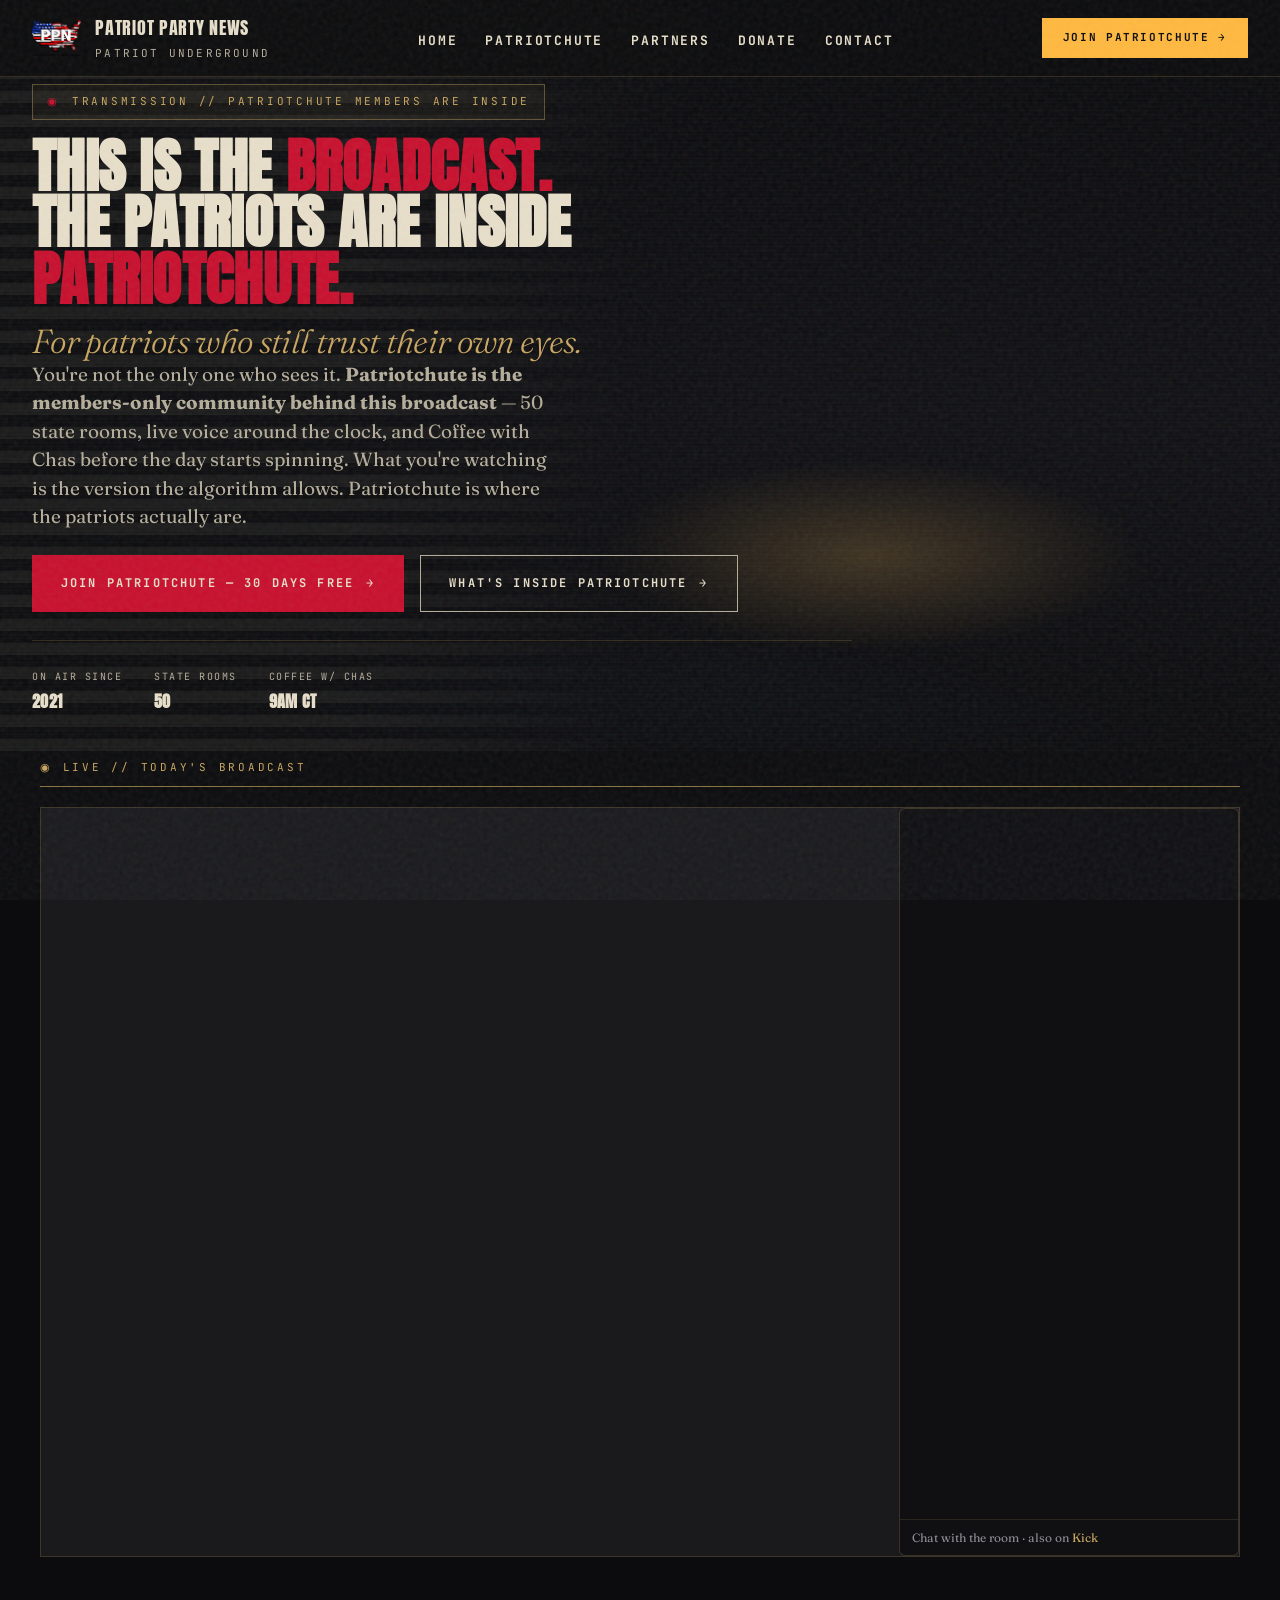
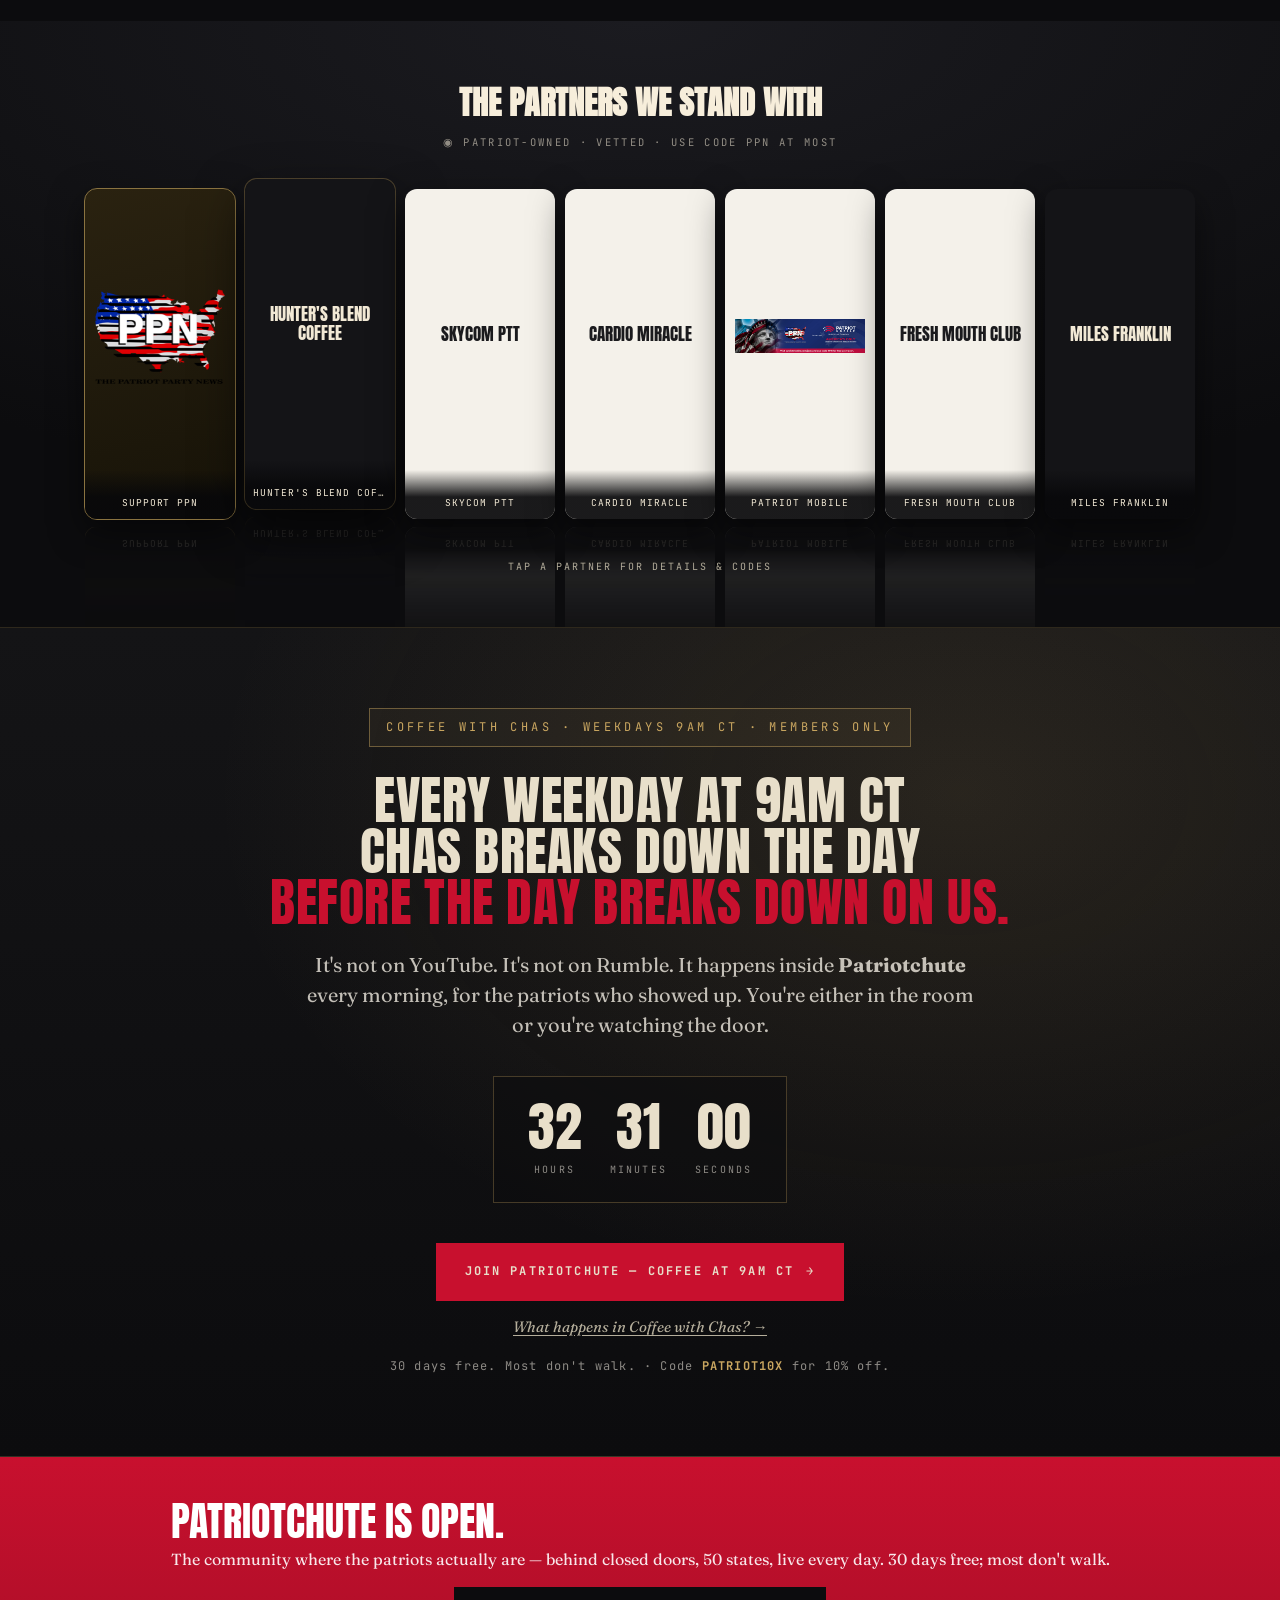
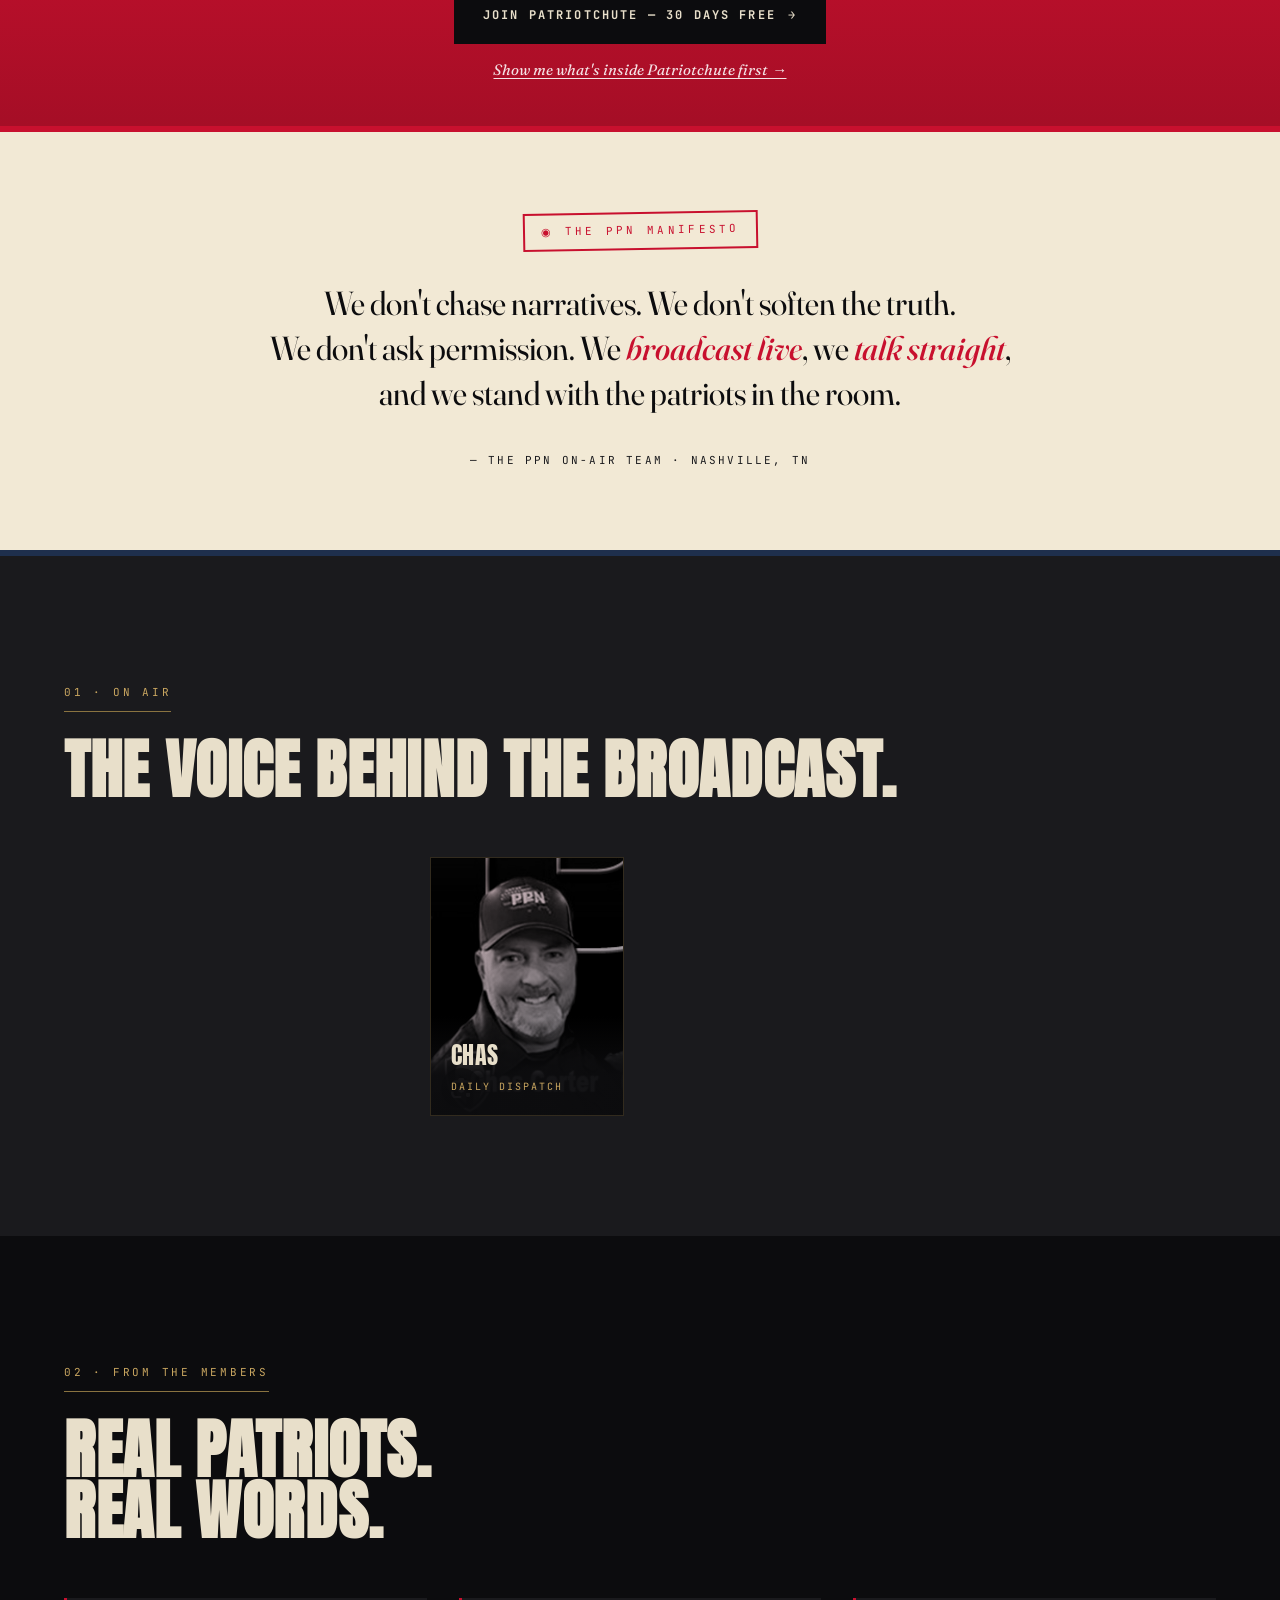
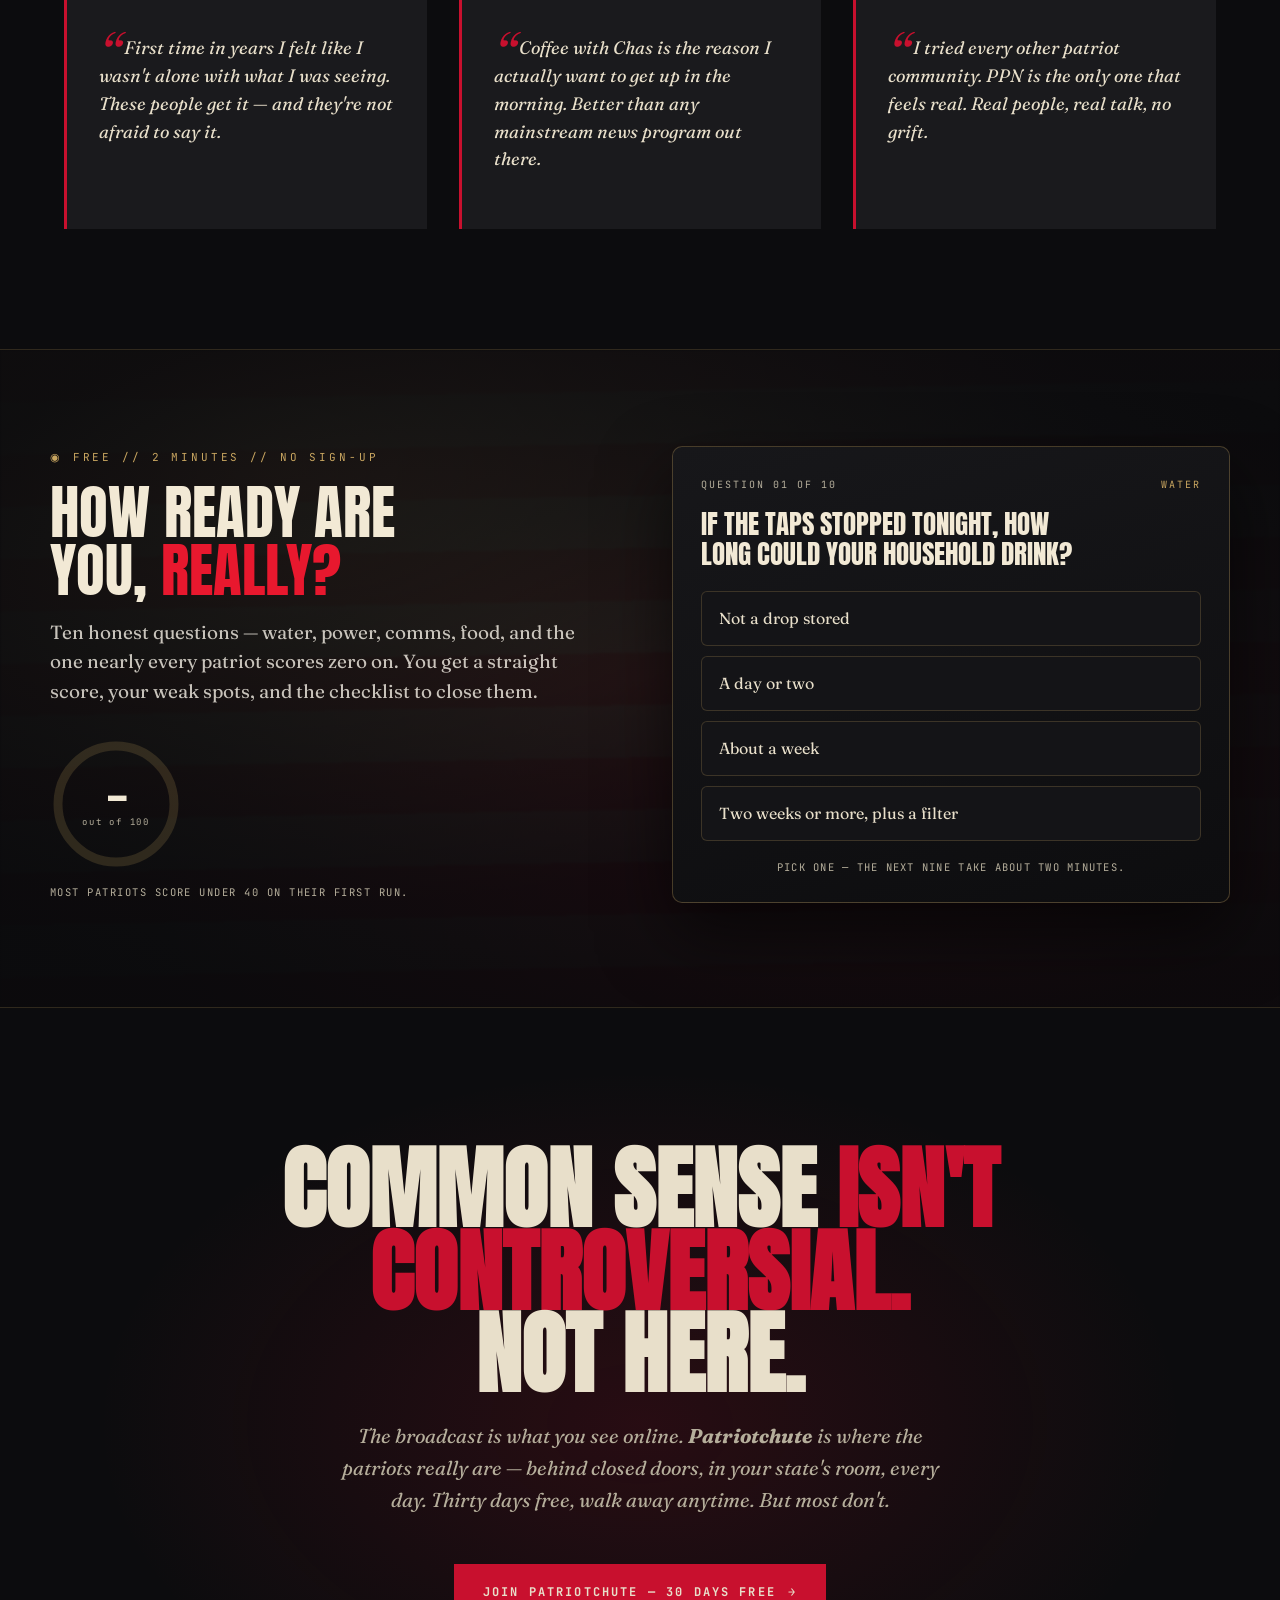
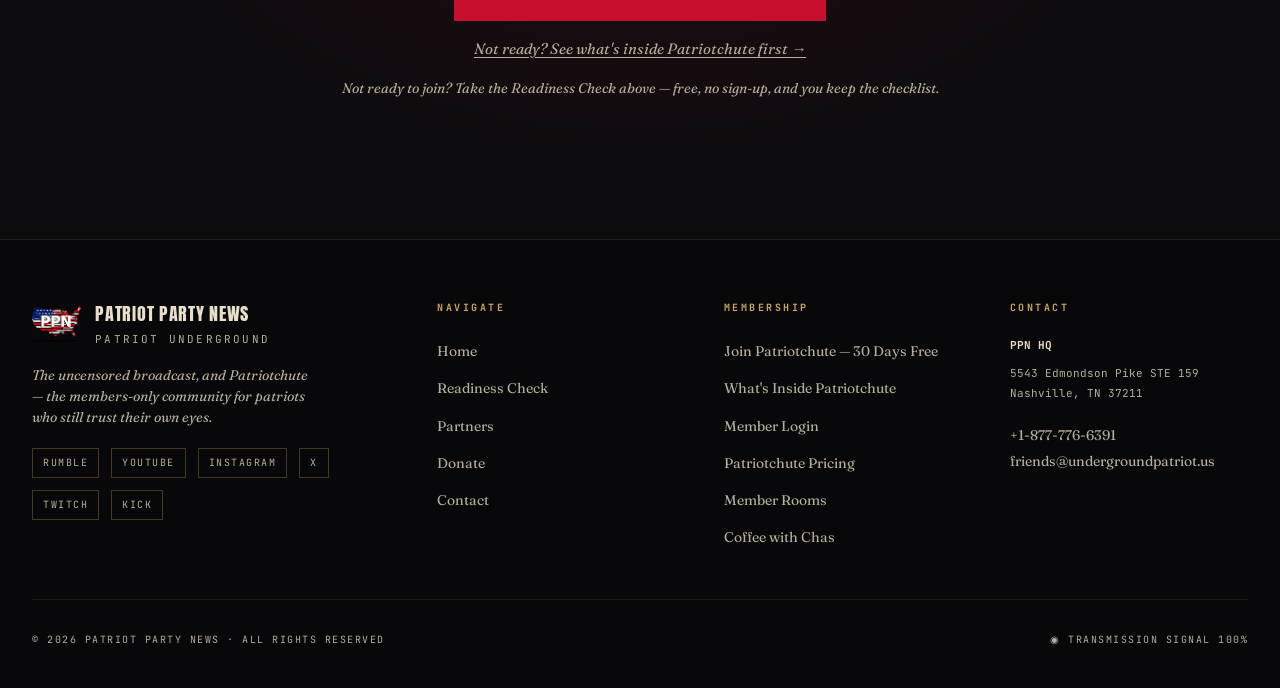
==== commit 2349484b: "Remove Patriot Drive Time, Warren, three partners and the Team tab Drive Time comes out everywhere: " ====
--- a/ppn-static/index.html
+++ b/ppn-static/index.html
@@ -125,7 +125,6 @@
       <li><a href="./join.html">Patriotchute</a></li>
       <li><a href="./partners.html">Partners</a></li>
       <li><a href="./donate.html">Donate</a></li>
-      <li><a href="#team">Team</a></li>
       <li><a href="./contact.html">Contact</a></li>
     </ul>
     <a href="https://www.patriotchute.com/users/onboarding/choose_plan?plan_id=2267386&amp;bundle_token=8a2bad0893042bd83ecd59267a9b1d16&amp;prefer_signup=true&amp;utm_source=manual" class="nav-cta">Join Patriotchute →</a>
@@ -190,27 +189,6 @@
   </div>
 </section>
 
-<!-- PATRIOT DRIVE TIME — full-width launch countdown (flip-clock banner) -->
-<section class="drive-launch" id="driveLaunch">
-  <div class="container">
-    <div class="dt-eyebrow">◉ Big News // From Inside Patriotchute</div>
-    <h2 class="dt-headline">Patriot <span class="red">Drive Time</span> is coming</h2>
-    <p class="dt-sub">The first ride ever — live voice with <strong>Chas</strong>, every weekday drive home, inside Patriotchute. Doors open Monday · 3:00 PM CT.</p>
-    <div class="dt-clock" role="timer" aria-label="Countdown to the first Patriot Drive Time">
-      <div class="dt-cell"><div class="dt-card"><b id="dt-d">00</b></div><div class="dt-label">Days</div></div>
-      <div class="dt-cell"><div class="dt-card"><b id="dt-h">00</b></div><div class="dt-label">Hours</div></div>
-      <div class="dt-cell"><div class="dt-card"><b id="dt-m">00</b></div><div class="dt-label">Minutes</div></div>
-      <div class="dt-cell"><div class="dt-card"><b id="dt-s">00</b></div><div class="dt-label">Seconds</div></div>
-    </div>
-    <div class="dt-live" id="dtLive"><span class="live-dot"></span> We're live — the first ride is rolling</div>
-    <div class="dt-actions">
-      <a href="https://www.patriotchute.com/users/onboarding/choose_plan?plan_id=2267386&amp;bundle_token=8a2bad0893042bd83ecd59267a9b1d16&amp;prefer_signup=true&amp;utm_source=manual" class="dt-cta" id="dtCta">Claim My Seat in Patriotchute <span class="arrow">→</span></a>
-      <div class="dt-offer" id="dtOffer">⚡ One-time 20% off — code <strong>DRIVETIME20</strong> · countdown &amp; launch day only</div>
-      <a class="cta-more" href="./join.html">What is Patriotchute? See inside first →</a>
-    </div>
-  </div>
-</section>
-
 <!-- PARTNERS  (directly under the live stream — with View All) -->
 <section class="partners partners-flow" id="partners">
   <div class="pc-shell">
@@ -278,16 +256,9 @@
 <!-- TEAM -->
 <section class="team" id="team">
   <div class="container">
-    <span class="section-label">01 · The On-Air Team</span>
-    <h2 class="section-heading">The voices behind the broadcast.</h2>
-    <div class="team-grid">
-      <div class="team-card">
-        <img class="team-photo" src="./assets/img/recovered/Warren-234x300-1.jpg" alt="Warren — PPN Host">
-        <div class="team-overlay">
-          <div class="team-name">Warren</div>
-          <div class="team-role">Host · Main Show</div>
-        </div>
-      </div>
+    <span class="section-label">01 · On Air</span>
+    <h2 class="section-heading">The voice behind the broadcast.</h2>
+    <div class="team-grid team-grid--solo">
       <div class="team-card">
         <img class="team-photo" src="./assets/img/recovered/Chas-227x300-1.jpg" alt="Chas — PPN Host">
         <div class="team-overlay">
@@ -413,7 +384,6 @@
         <li><a href="./readiness.html">Readiness Check</a></li>
         <li><a href="./partners.html">Partners</a></li>
           <li><a href="./donate.html">Donate</a></li>
-        <li><a href="#team">Team</a></li>
         <li><a href="./contact.html">Contact</a></li>
       </ul>
     </div>
@@ -444,40 +414,6 @@
     <span>◉ Transmission Signal 100%</span>
   </div>
 </footer>
-
-<!-- Countdown to Patriot Drive Time doors opening -->
-<script>
-(function(){
-  /* ── LAUNCH CONFIG — change this ONE line ──────────────────────
-     3:00 PM CT (Aug = CDT)  → '2026-08-10T15:00:00-05:00'
-     3:00 PM MST             → '2026-08-10T15:00:00-07:00'      */
-  var DRIVE_LAUNCH = new Date('2026-08-10T15:00:00-05:00');
-  /* the promo code stays visible through launch day, then disappears */
-  var OFFER_END = new Date('2026-08-11T00:00:00-04:00');
-
-  var sec = document.getElementById('driveLaunch');
-  if (!sec) return;
-  var offer = document.getElementById('dtOffer');
-  if (offer && Date.now() >= OFFER_END) { offer.style.display = 'none'; }
-  var pad = function(n){ return (n<10?'0':'')+n; };
-  function tick(){
-    var diff = DRIVE_LAUNCH - Date.now();
-    if (diff <= 0) {
-      sec.classList.add('is-live');
-      var cta = document.getElementById('dtCta');
-      if (cta) cta.innerHTML = 'Jump In Now <span class="arrow">→</span>';
-      return;
-    }
-    var s = Math.floor(diff/1000);
-    document.getElementById('dt-d').textContent = pad(Math.floor(s/86400));
-    document.getElementById('dt-h').textContent = pad(Math.floor(s%86400/3600));
-    document.getElementById('dt-m').textContent = pad(Math.floor(s%3600/60));
-    document.getElementById('dt-s').textContent = pad(s%60);
-    setTimeout(tick, 250);
-  }
-  tick();
-})();
-</script>
 
 <!-- Countdown to next 9am Central (Coffee with Chas) -->
 <script>
@@ -539,11 +475,8 @@
    {n:"Support PPN",t:"Keep us on air",d:"The broadcast stays free because patriots keep it free. One-time or monthly — every dollar keeps the signal up.",code:"Via PayPal · Secure",u:"https://www.paypal.com/donate?hosted_button_id=DVPPSJQW9RURQ",img:"./assets/img/ppn-logo.png",gold:1},
    {n:"Hunter's Blend Coffee",t:"Coffee & Food",d:"Small-batch specialty coffee roasted in Ohio — faith, freedom & specialty coffee, supporting pro-life, veteran and conservation causes.",code:"CODE: PPN",u:"https://www.huntersblendcoffee.com/ppn",img:"https://huntersblendcoffee.com/cdn/shop/files/DSC06197_b0ab2964-bd04-4c2d-8d1f-663e9ef4073a.jpg?width=600",cover:1},
    {n:"Skycom PTT",t:"Communications",d:"Push-to-talk-over-cellular radios and comms gear — instant team connectivity across 4G, 5G, LTE and Wi-Fi, with rentals and pro consulting.",code:"CODE: PPN",u:"https://skycomptt.com/",img:"https://skycomptt.com/wp-content/uploads/2026/05/5365915d-889d-4dba-8a12-236d23de2064-300x300.png",light:1},
-   {n:"The ROOT Brands",t:"Wellness",d:"Natural cellular-cleanse and wellness supplements — including flagship Clean Slate. “Nature In, Synthetics Out.”",code:"CODE: PPN",u:"https://therootbrands.com/PPN",img:"https://therootbrands.com/cdn/shop/files/Root-Logo-White_White-280x280.png"},
    {n:"Cardio Miracle",t:"Wellness",d:"Whole-food nitric-oxide supplement with 50+ bioavailable ingredients — circulation, energy and heart health. 60-day guarantee.",code:"★ Discount via link",u:"https://cardiomiracle.com/?ref=zTTBm8_aiaNrR",img:"https://cardiomiracle.com/cdn/shop/files/cardio_logo.png",light:1},
    {n:"Patriot Mobile",t:"Communications",d:"America's Christian conservative wireless carrier — nationwide coverage on major networks, supporting causes patriots believe in.",code:"PPN — Free activation",u:"https://patriotmobile.com/partners/ppn",img:"./assets/img/recovered/PM_1920x500_ppn_v2-1024x267-1.jpg",light:1},
-   {n:"LT360",t:"Wellness",d:"Cellular-health supplements for an energy-filled, active lifestyle — HEAL: Healthy Energy Active Lifestyle.",code:"CODE: PPN",u:"https://shoplt360.com/",img:"https://shoplt360.com/wp-content/uploads/2023/07/Heal-Logo.png",light:1},
-   {n:"Richardson Nutritional Center",t:"Wellness",d:"Natural supplements built around B17 and apricot seeds — 30+ years of research, over 500,000 customers.",code:"CODE: PPN",u:"https://rncstore.com/ppn",img:"https://rncstore.com/cdn/shop/files/RNCLOGO1200X630_c7c082e7-fac6-4aa2-9347-b93b9e2a90fc_1200x1200.jpg",light:1},
    {n:"Fresh Mouth Club",t:"Health",d:"“The future of brushing” — sonic toothbrushes, toothpaste, floss and UV sanitizers in easy subscription kits.",code:"PPN Partner",u:"https://www.freshmouth.club/?ref=THEPATRIOTPARTYNEWS",img:"https://www.freshmouth.club/cdn/shop/files/fmc_logo_1.png",light:1},
    {n:"Miles Franklin",t:"Precious Metals",d:"Family-owned gold and silver dealer since 1989 — A+ BBB rating, $12B+ in sales, strict consumer protections.",code:"Email for PPN price list",u:"mailto:info@milesfranklin.com?subject=PPN%20Price%20List%20Request"}
   ];
@@ -609,10 +542,8 @@
   var engaged=0,idle=0,last=Date.now(),fired=false,tick=null;
 
   function setCode(){
-    var driveEnd=new Date('2026-08-11T00:00:00-05:00');
-    var el=document.getElementById('popCode');
-    if(Date.now()<driveEnd.getTime()){el.innerHTML='⚡ Launch week: one-time extra 20% — code <b>DRIVETIME20</b>';}
-    else{el.innerHTML='Code <b>PATRIOT10X</b> — 10% off, for life · 30-day free trial';}
+    document.getElementById('popCode').innerHTML =
+      'Code <b>PATRIOT10X</b> — 10% off, for life · 30-day free trial';
   }
   function ready(){
     if(fired||engaged<MIN_DWELL)return false;
--- a/ppn-static/home.css
+++ b/ppn-static/home.css
@@ -598,3 +598,6 @@
   .dt-actions .dt-cta { white-space: normal; text-align: center; }
   .hero--home .hero-eyebrow { word-break: break-word; }
 }
+
+/* Only one host on air now — keep the single card from stranding in a wide grid. */
+.team-grid--solo{max-width:420px;margin-left:auto;margin-right:auto}
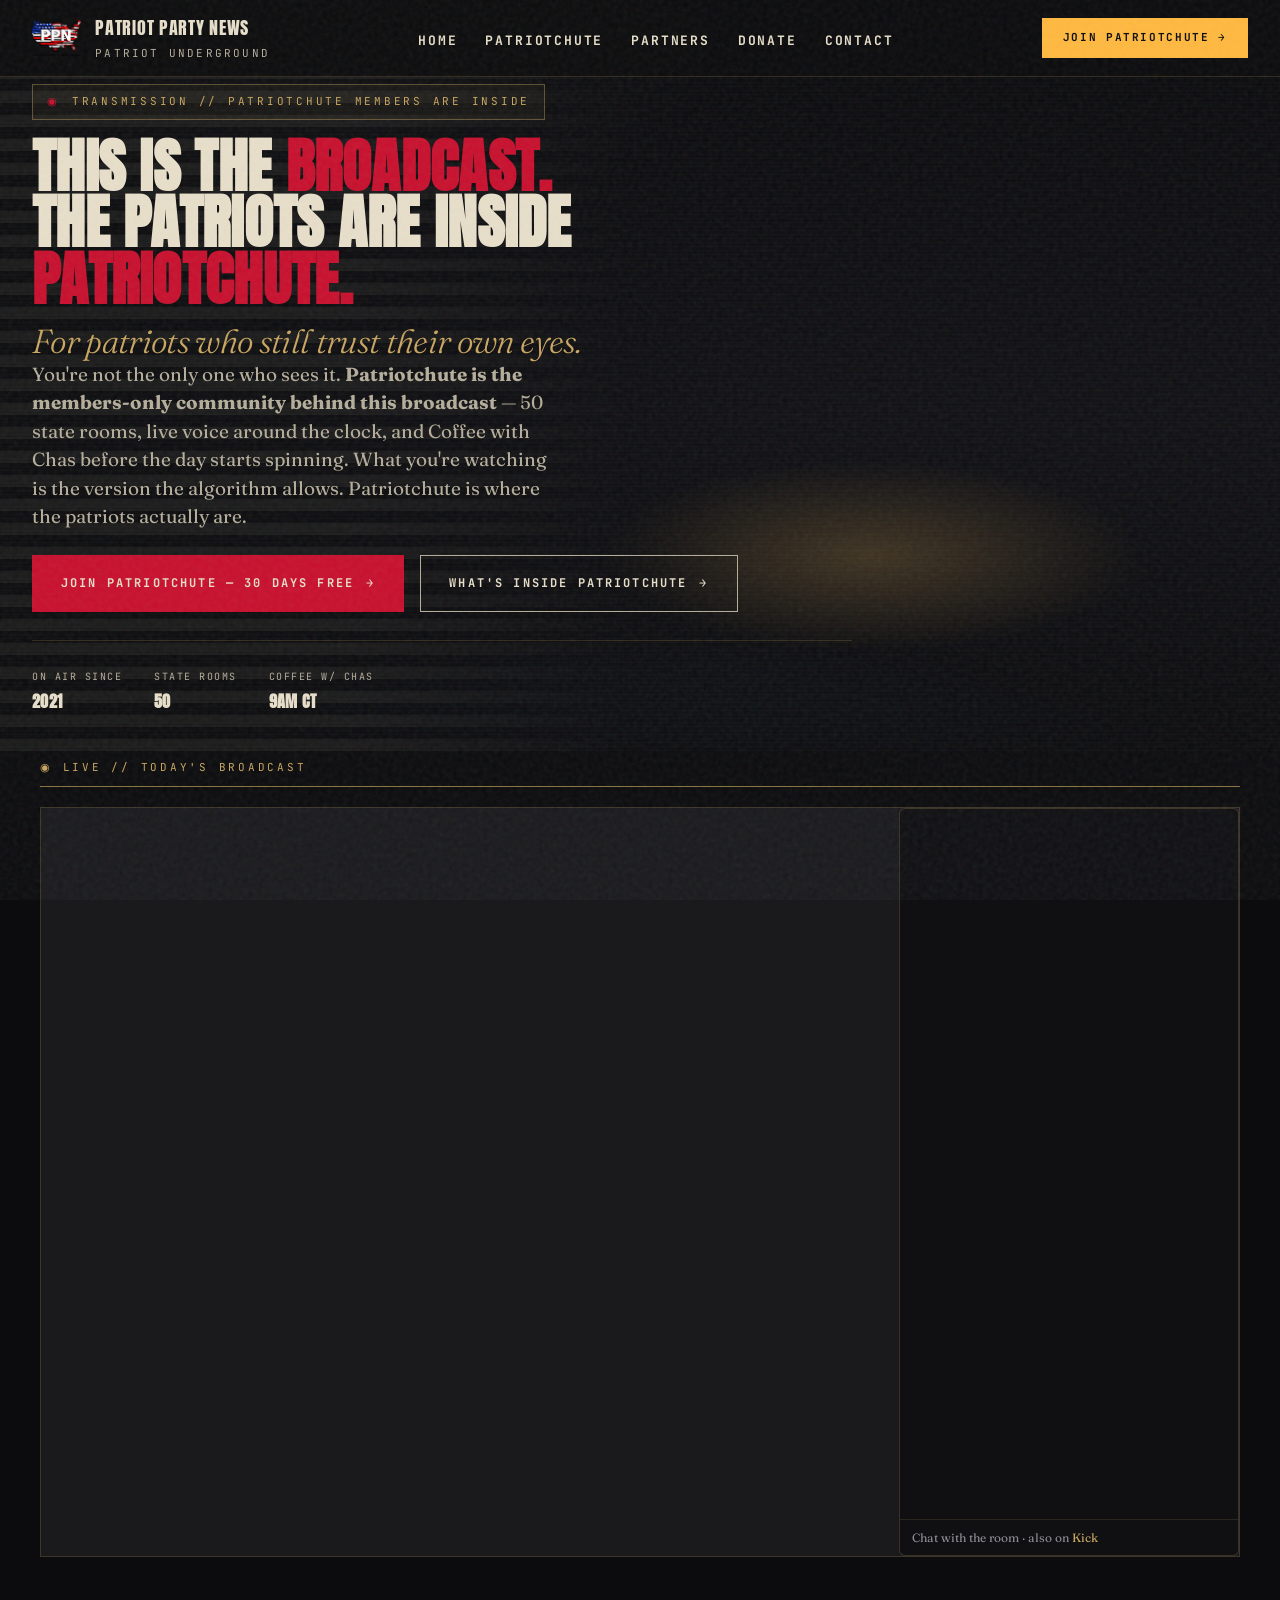
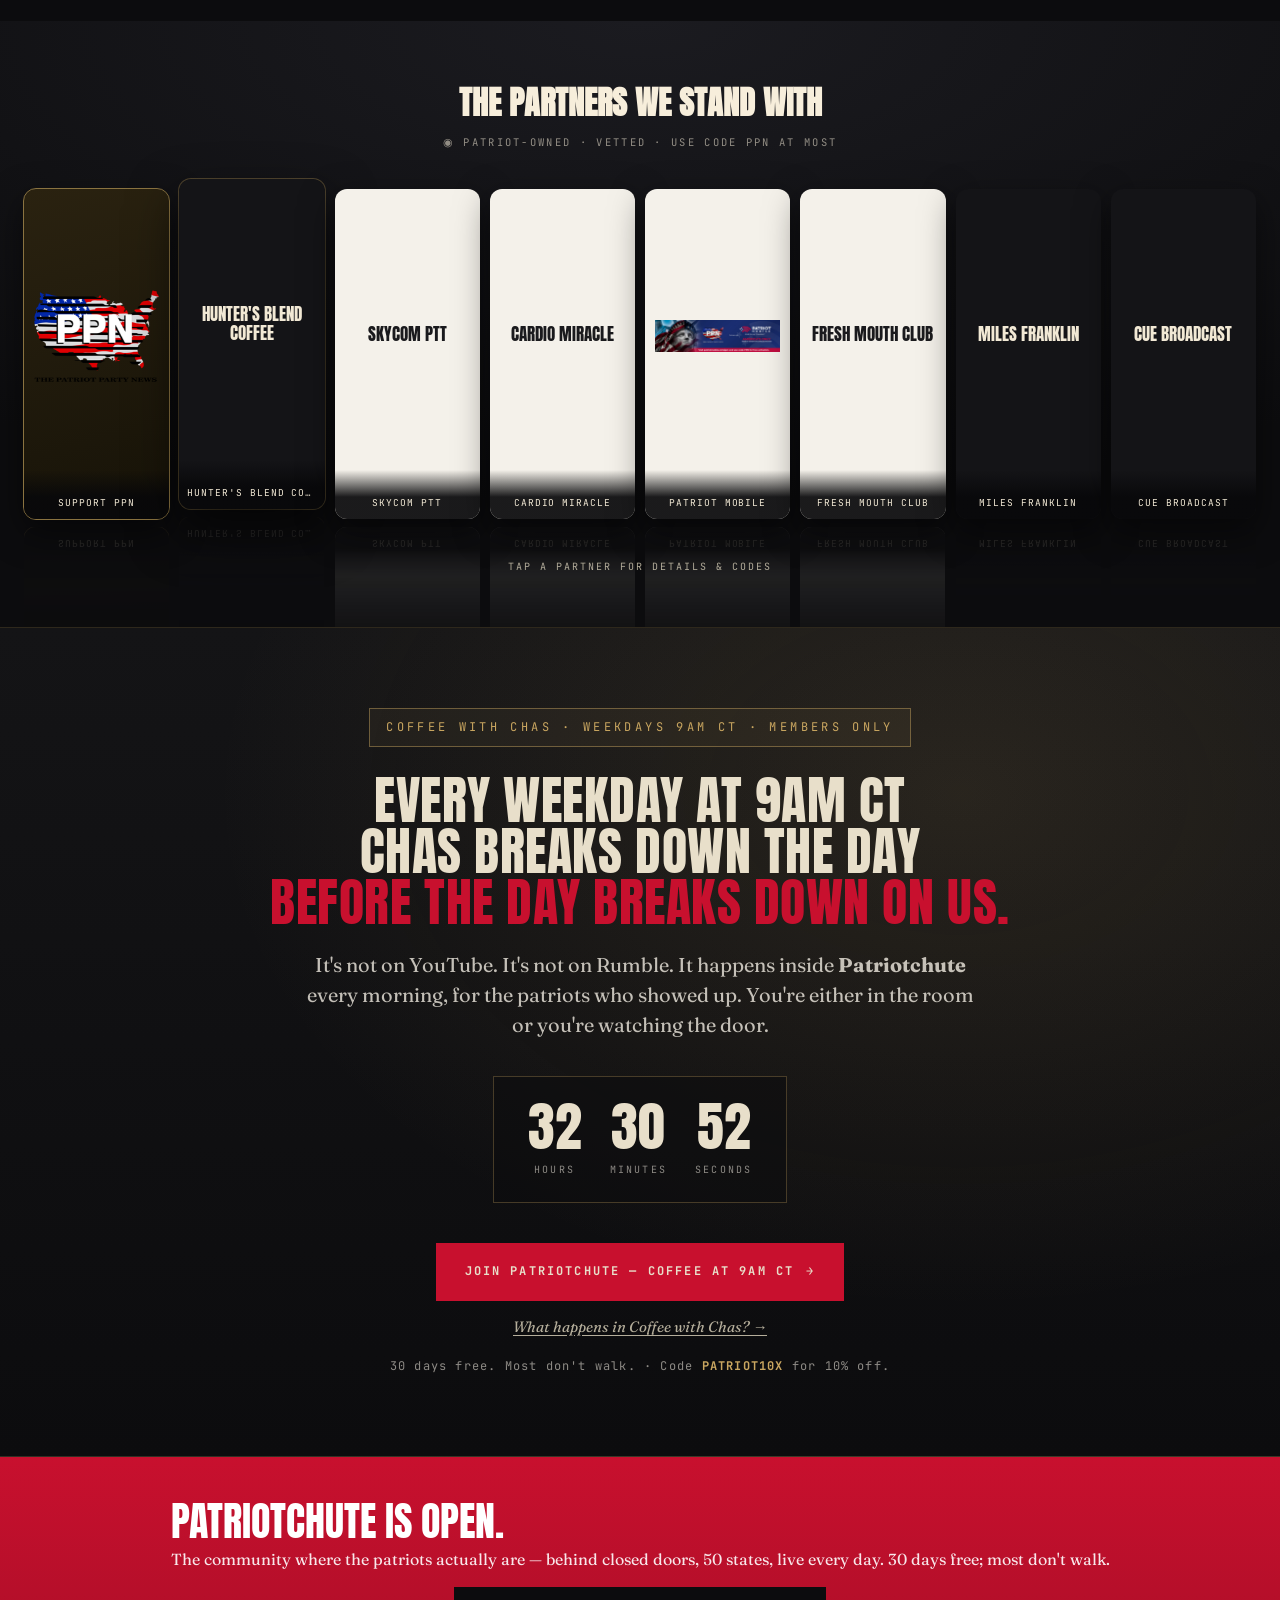
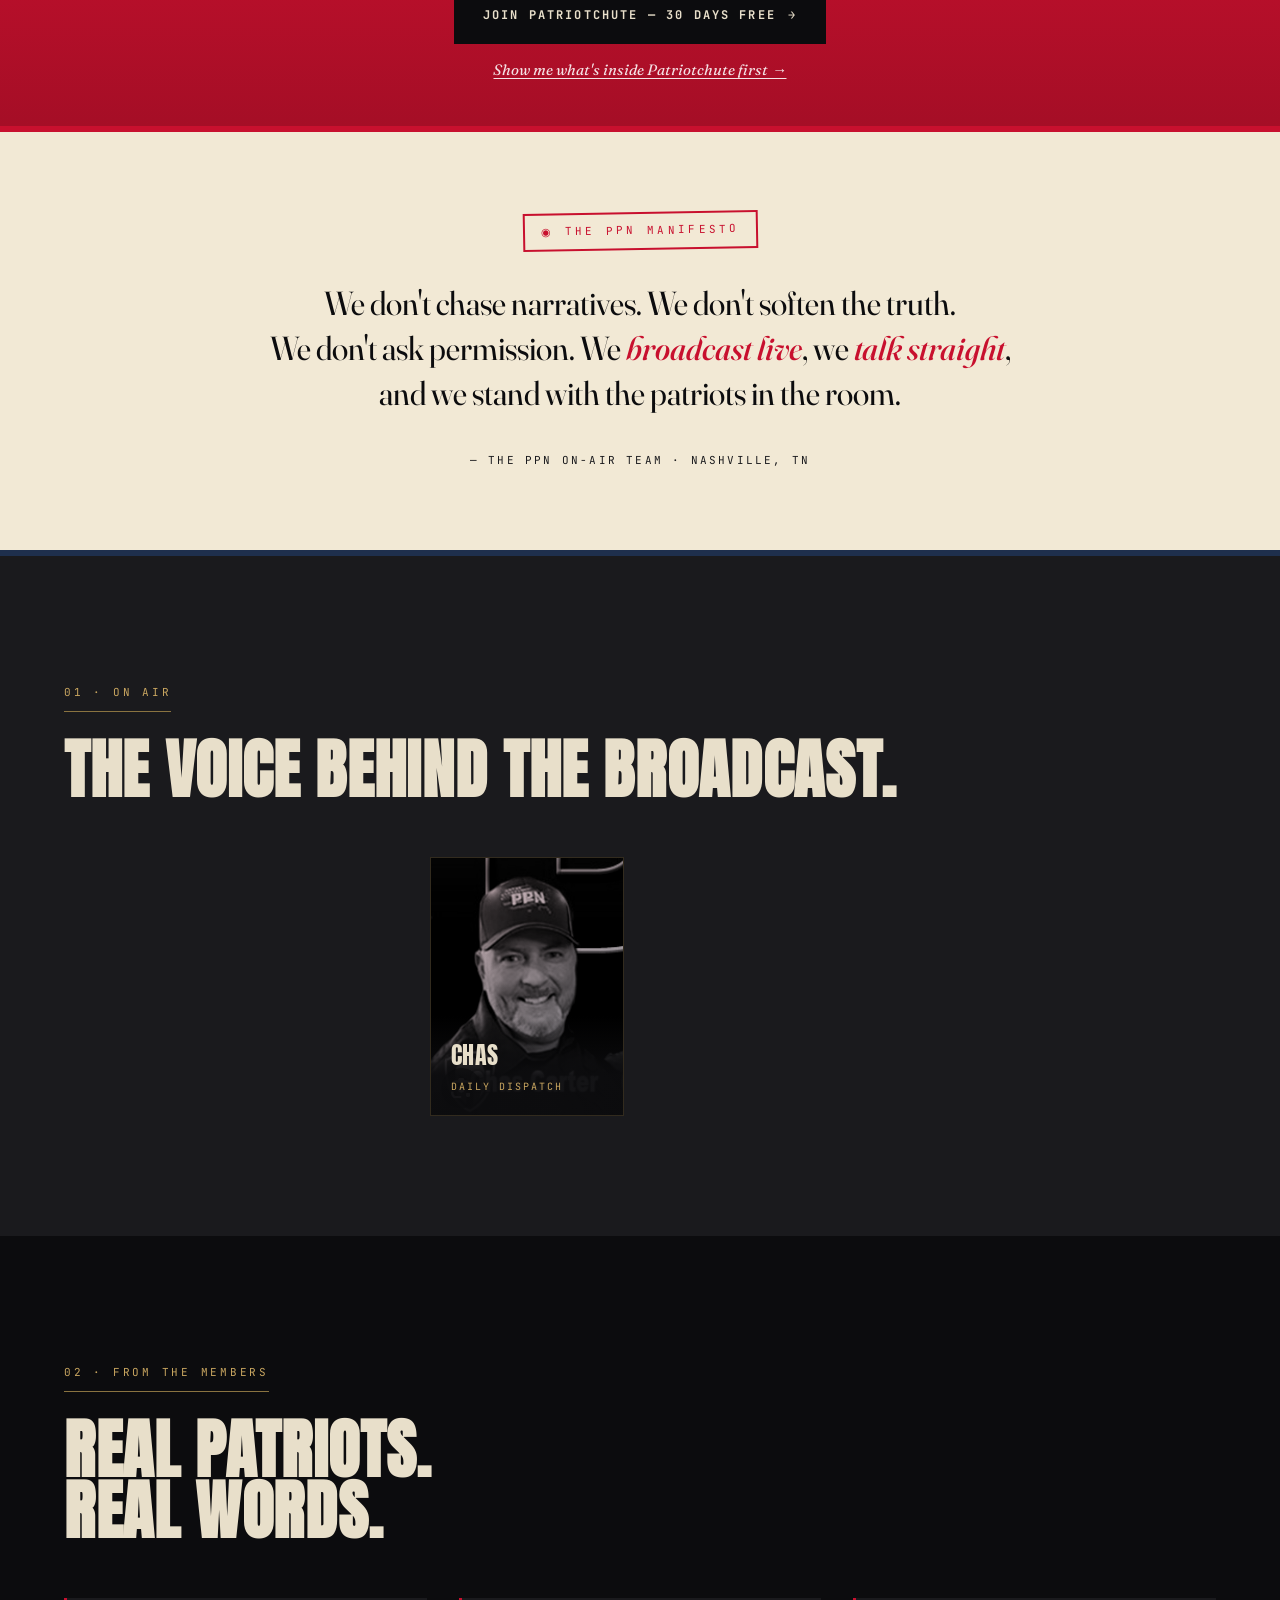
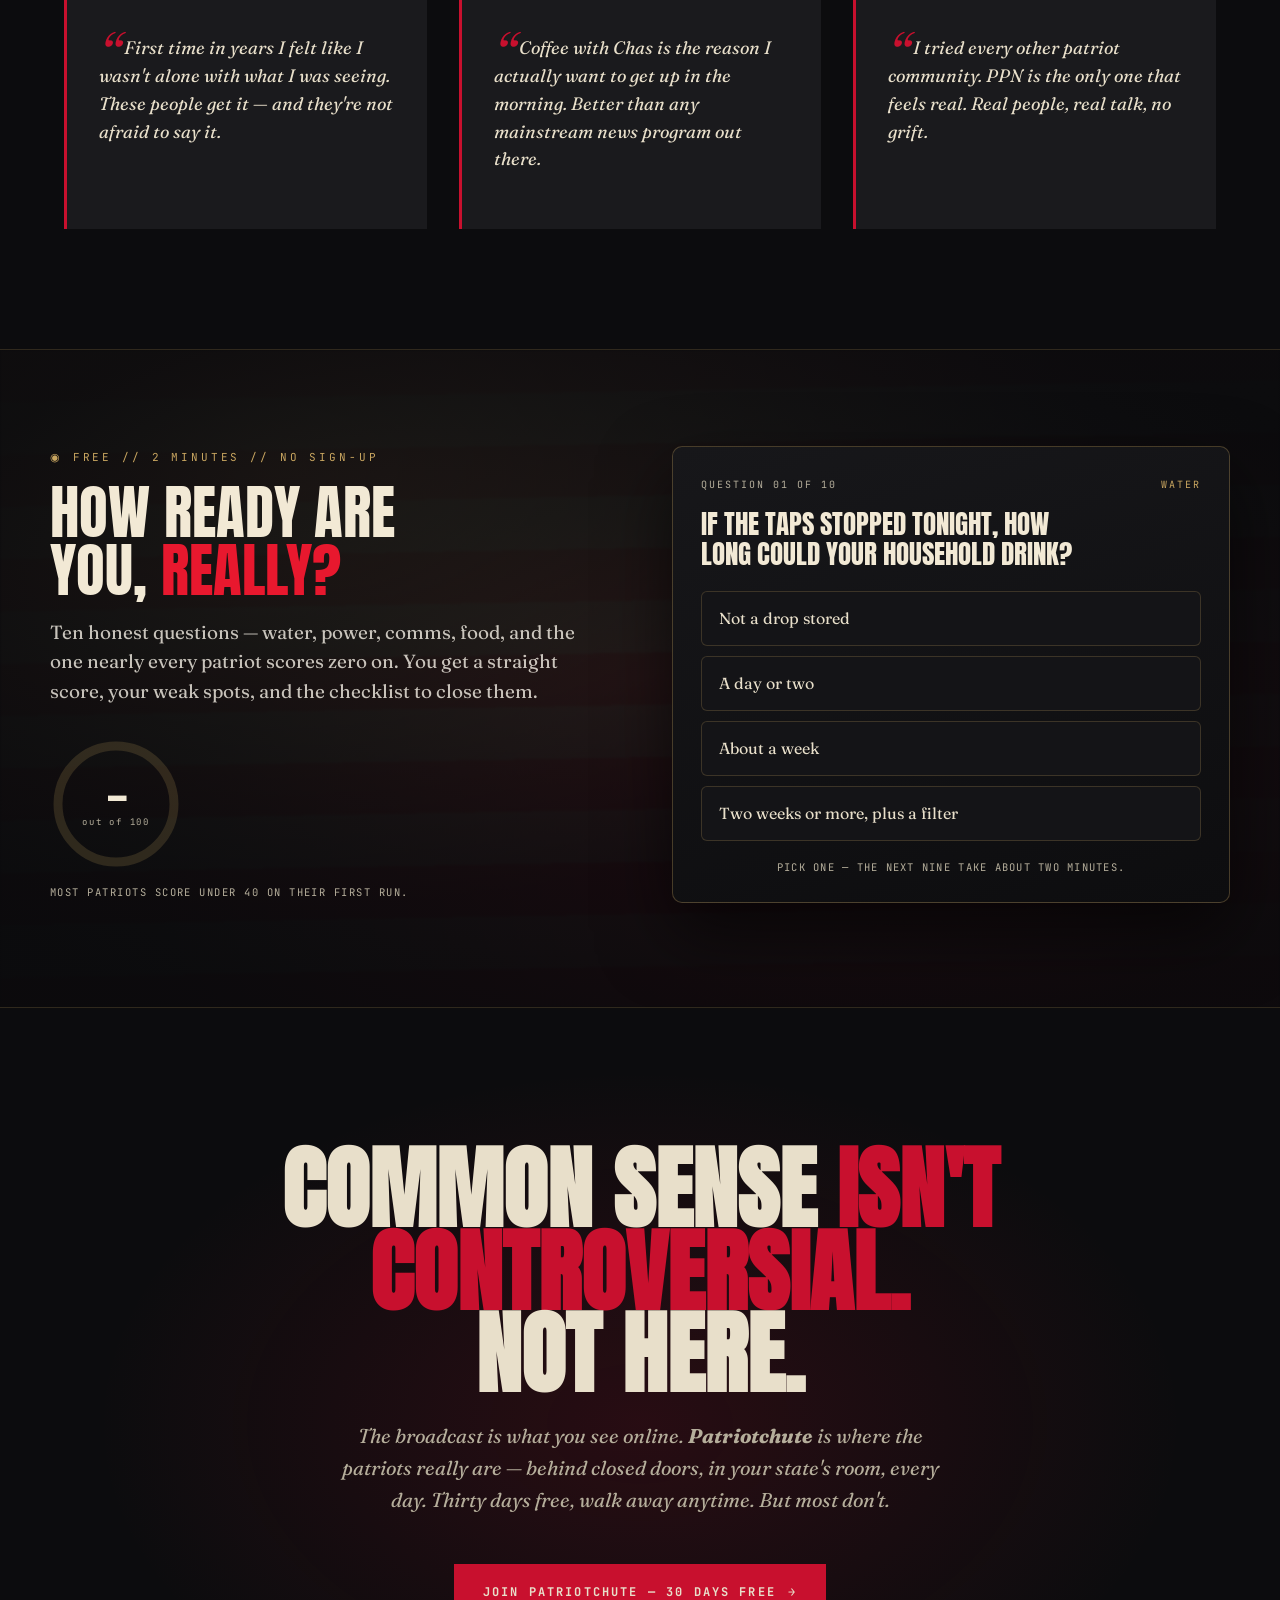
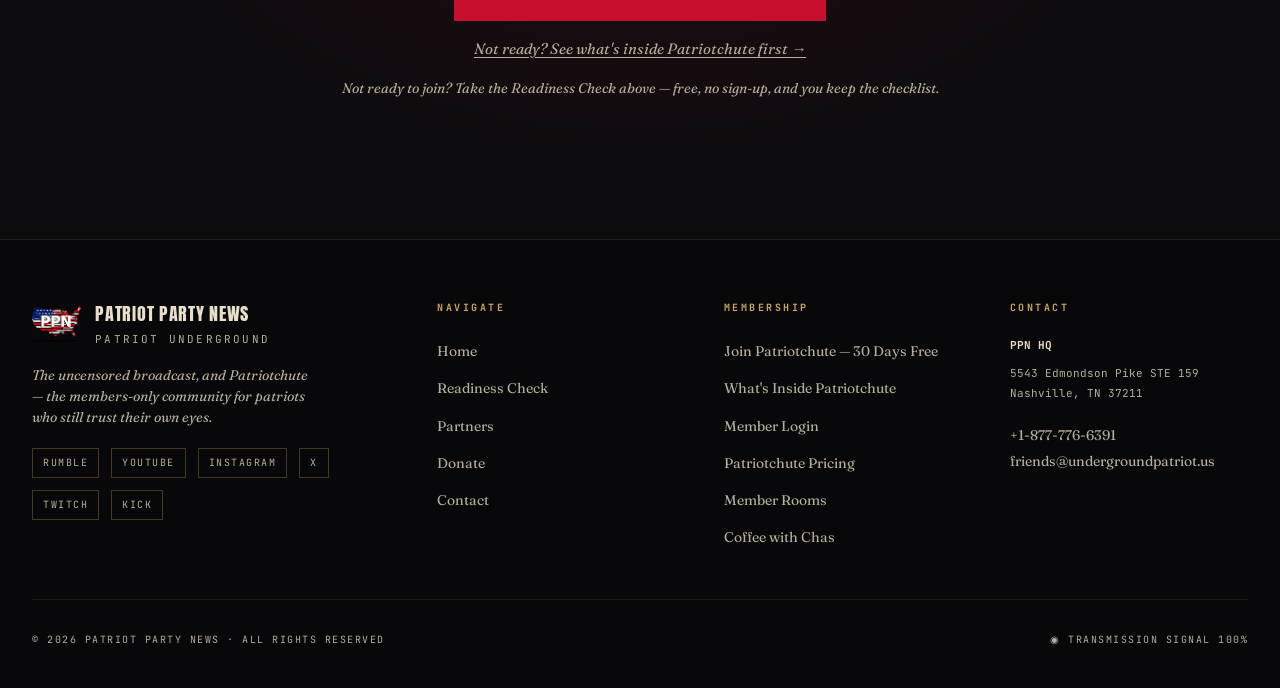
==== commit 13b97e0e: "Remove remaining Warren imagery; add CUE Broadcast to all partner sections - Delete Warren photo fil" ====
--- a/ppn-static/index.html
+++ b/ppn-static/index.html
@@ -478,7 +478,8 @@
    {n:"Cardio Miracle",t:"Wellness",d:"Whole-food nitric-oxide supplement with 50+ bioavailable ingredients — circulation, energy and heart health. 60-day guarantee.",code:"★ Discount via link",u:"https://cardiomiracle.com/?ref=zTTBm8_aiaNrR",img:"https://cardiomiracle.com/cdn/shop/files/cardio_logo.png",light:1},
    {n:"Patriot Mobile",t:"Communications",d:"America's Christian conservative wireless carrier — nationwide coverage on major networks, supporting causes patriots believe in.",code:"PPN — Free activation",u:"https://patriotmobile.com/partners/ppn",img:"./assets/img/recovered/PM_1920x500_ppn_v2-1024x267-1.jpg",light:1},
    {n:"Fresh Mouth Club",t:"Health",d:"“The future of brushing” — sonic toothbrushes, toothpaste, floss and UV sanitizers in easy subscription kits.",code:"PPN Partner",u:"https://www.freshmouth.club/?ref=THEPATRIOTPARTYNEWS",img:"https://www.freshmouth.club/cdn/shop/files/fmc_logo_1.png",light:1},
-   {n:"Miles Franklin",t:"Precious Metals",d:"Family-owned gold and silver dealer since 1989 — A+ BBB rating, $12B+ in sales, strict consumer protections.",code:"Email for PPN price list",u:"mailto:info@milesfranklin.com?subject=PPN%20Price%20List%20Request"}
+   {n:"Miles Franklin",t:"Precious Metals",d:"Family-owned gold and silver dealer since 1989 — A+ BBB rating, $12B+ in sales, strict consumer protections.",code:"Email for PPN price list",u:"mailto:info@milesfranklin.com?subject=PPN%20Price%20List%20Request"},
+   {n:"CUE Broadcast",t:"Streaming TV",d:"Member-supported, faith, family and freedom-friendly streaming — 700+ live channels plus on-demand movies and shows, on up to 5 devices, for one honest price. No cable, no contract.",code:"Watch CUE with PPN",u:"https://www.cuebroadcast.com/w/ppn"}
   ];
   var row=document.getElementById('prow');
   if(!row)return;
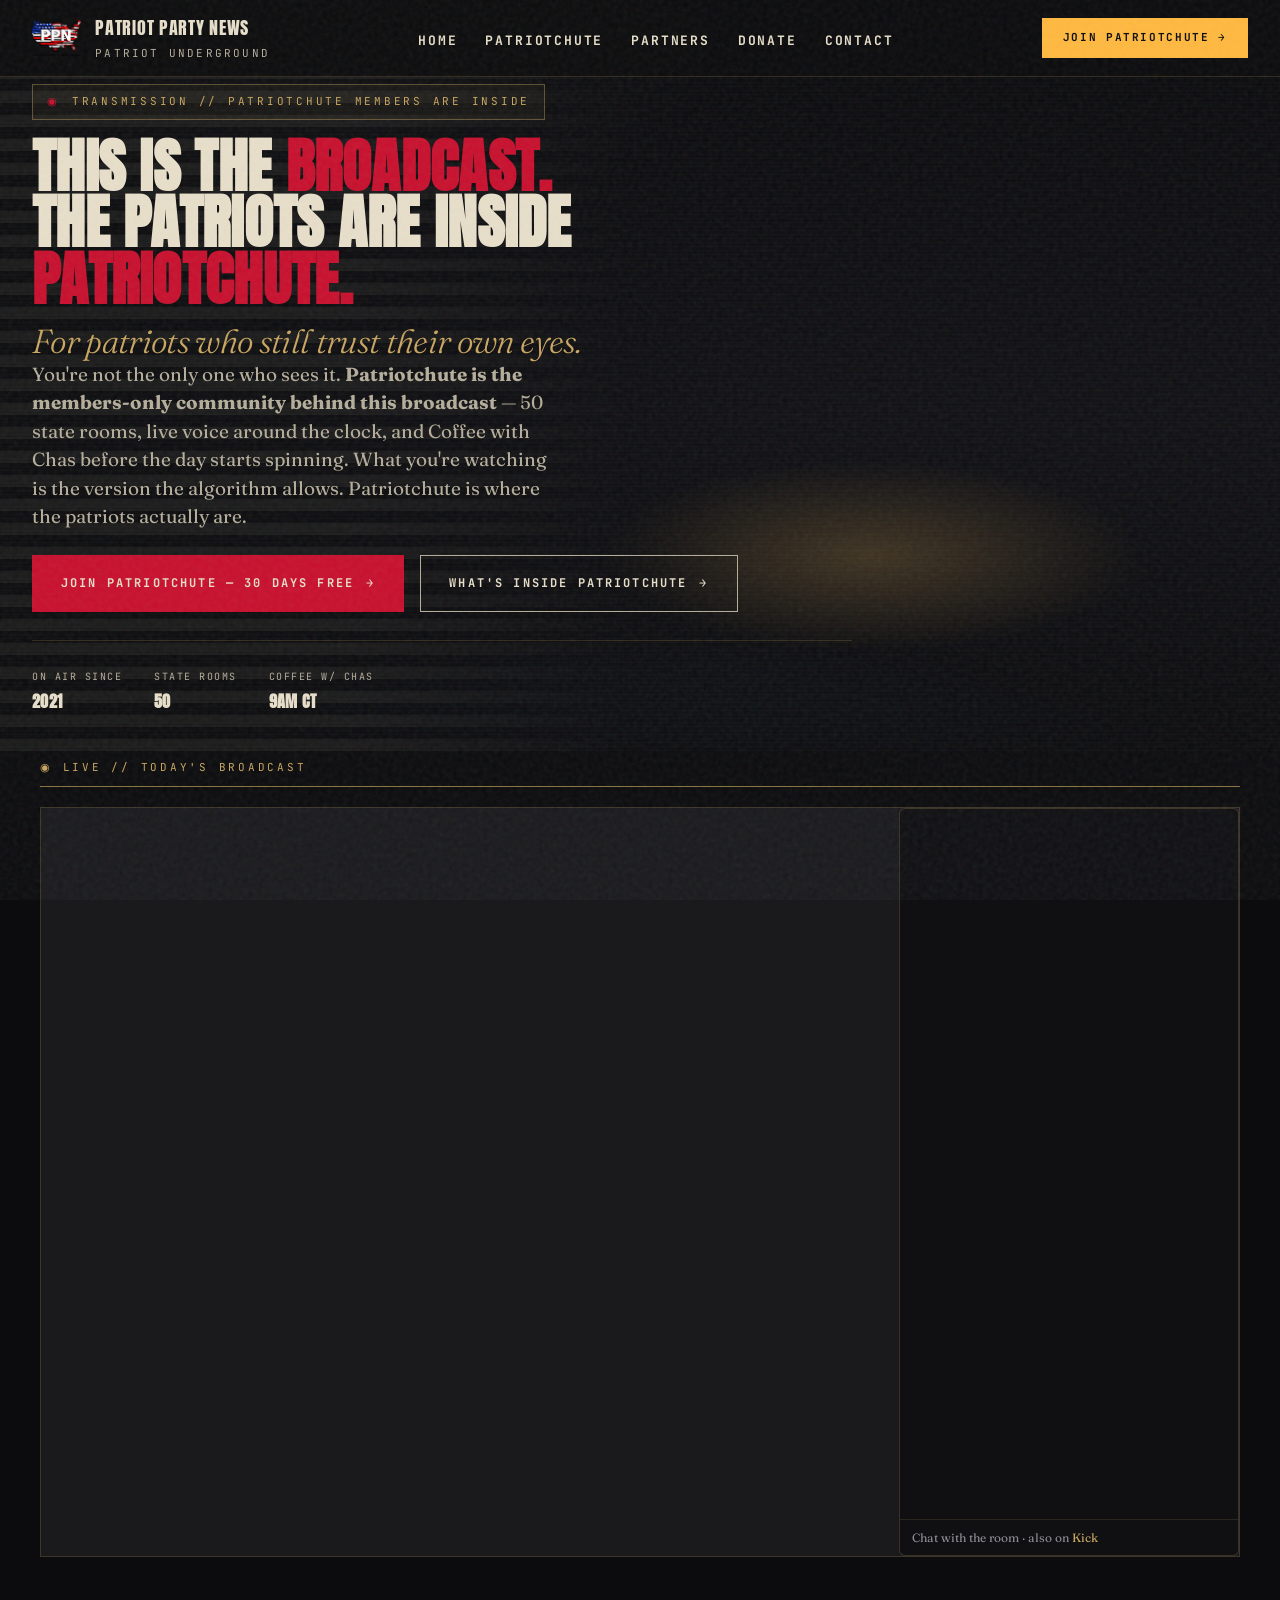
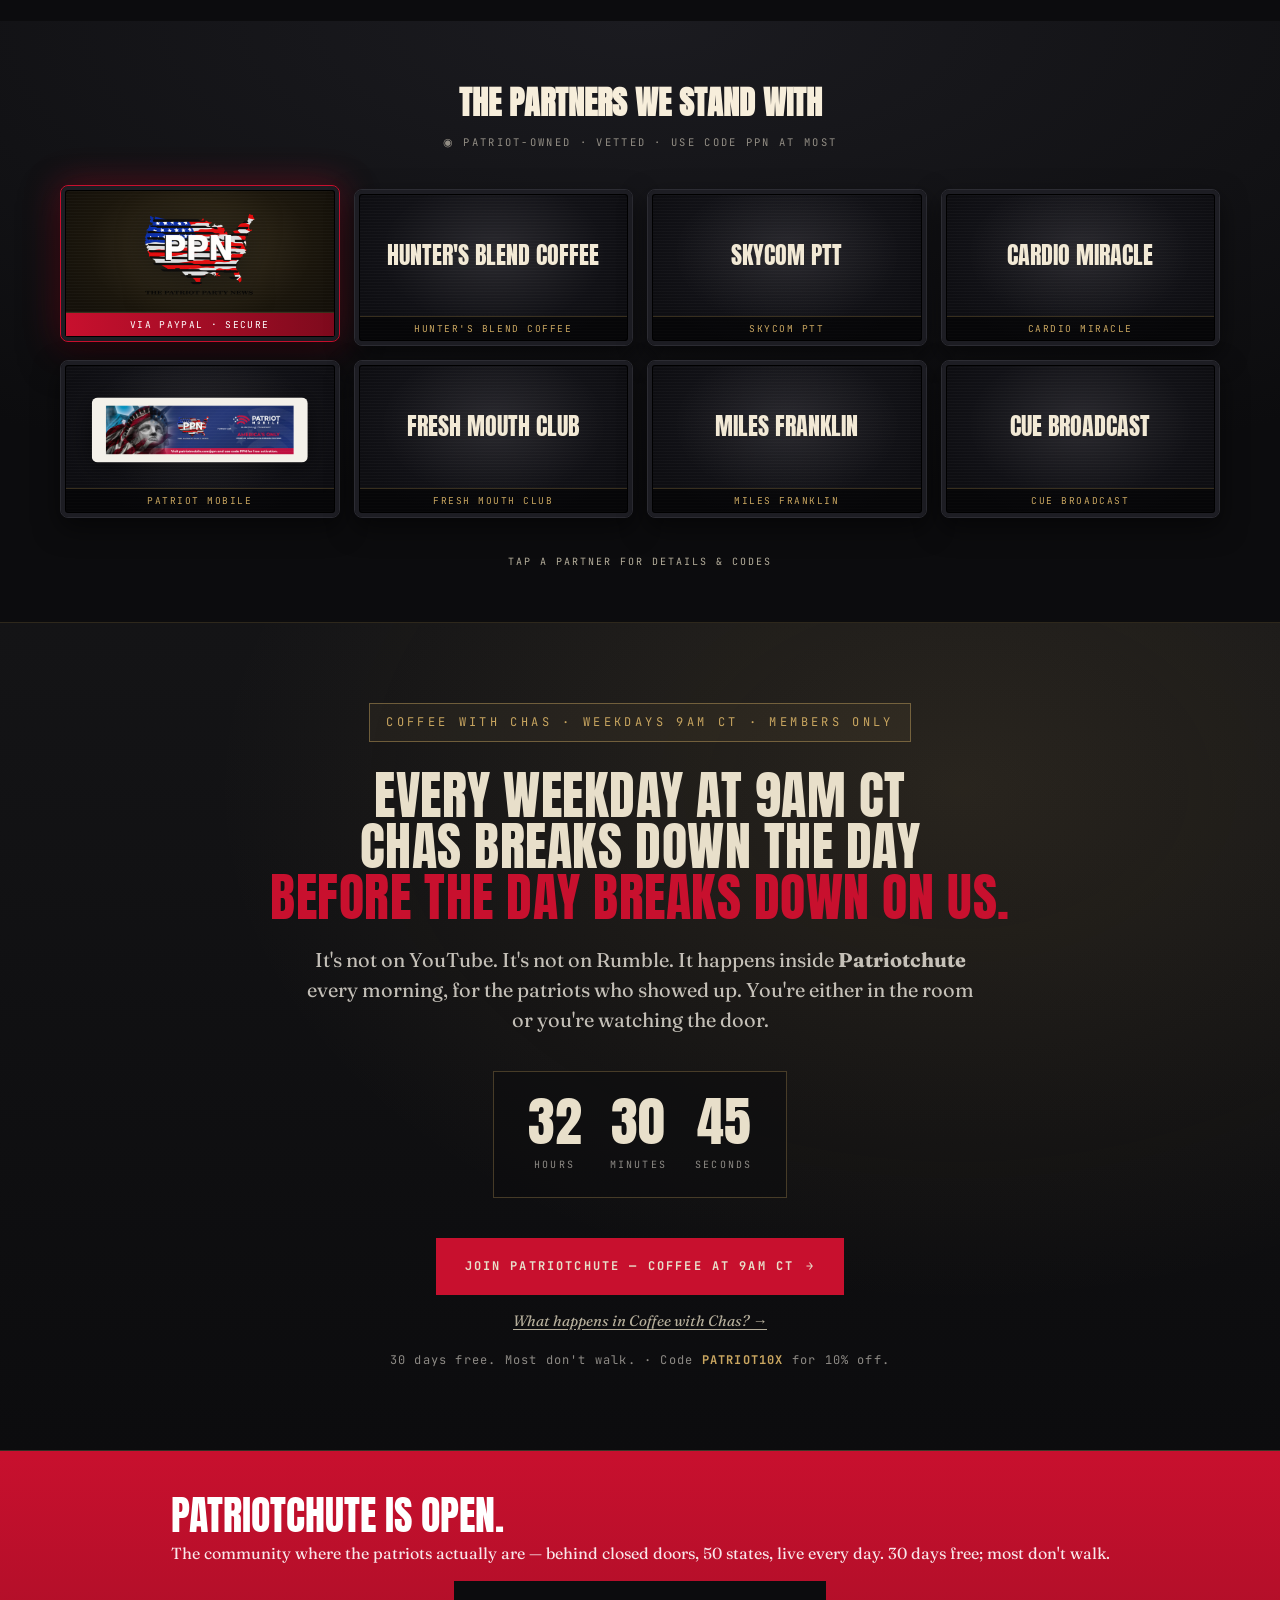
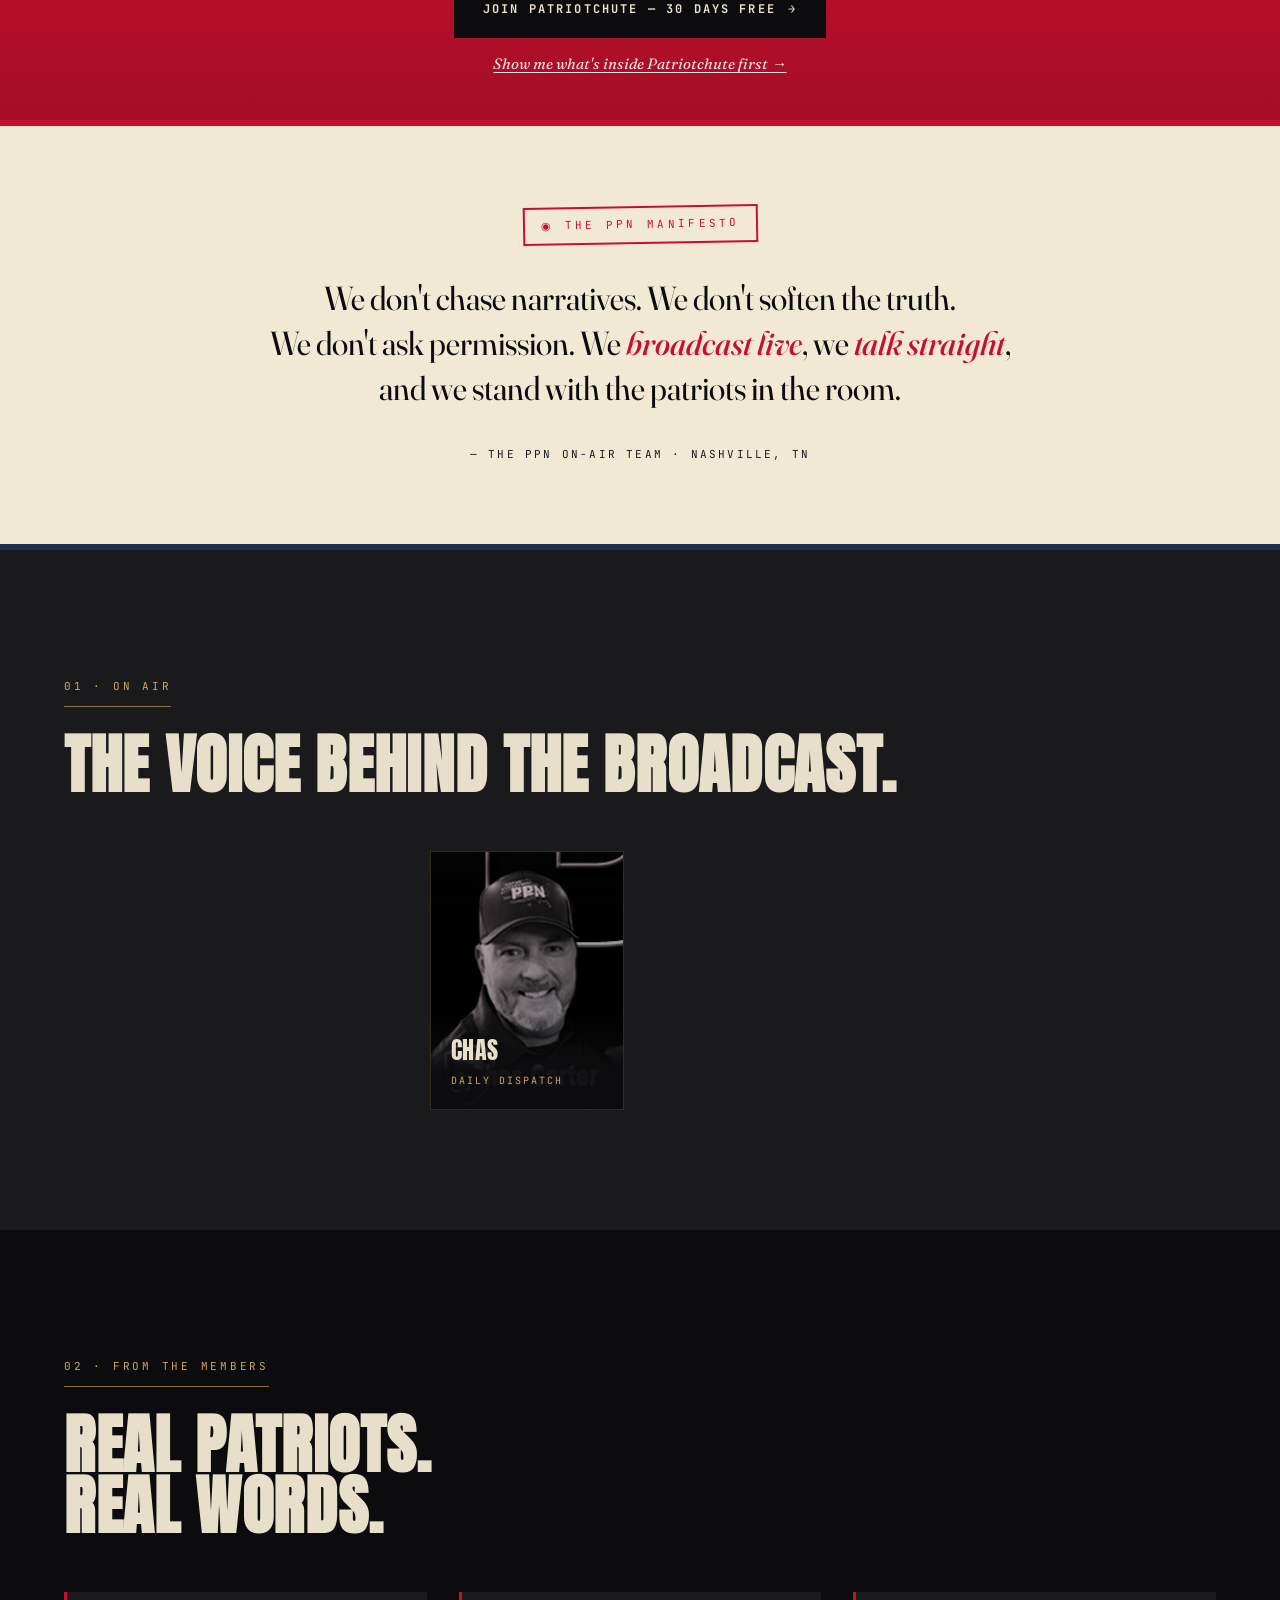
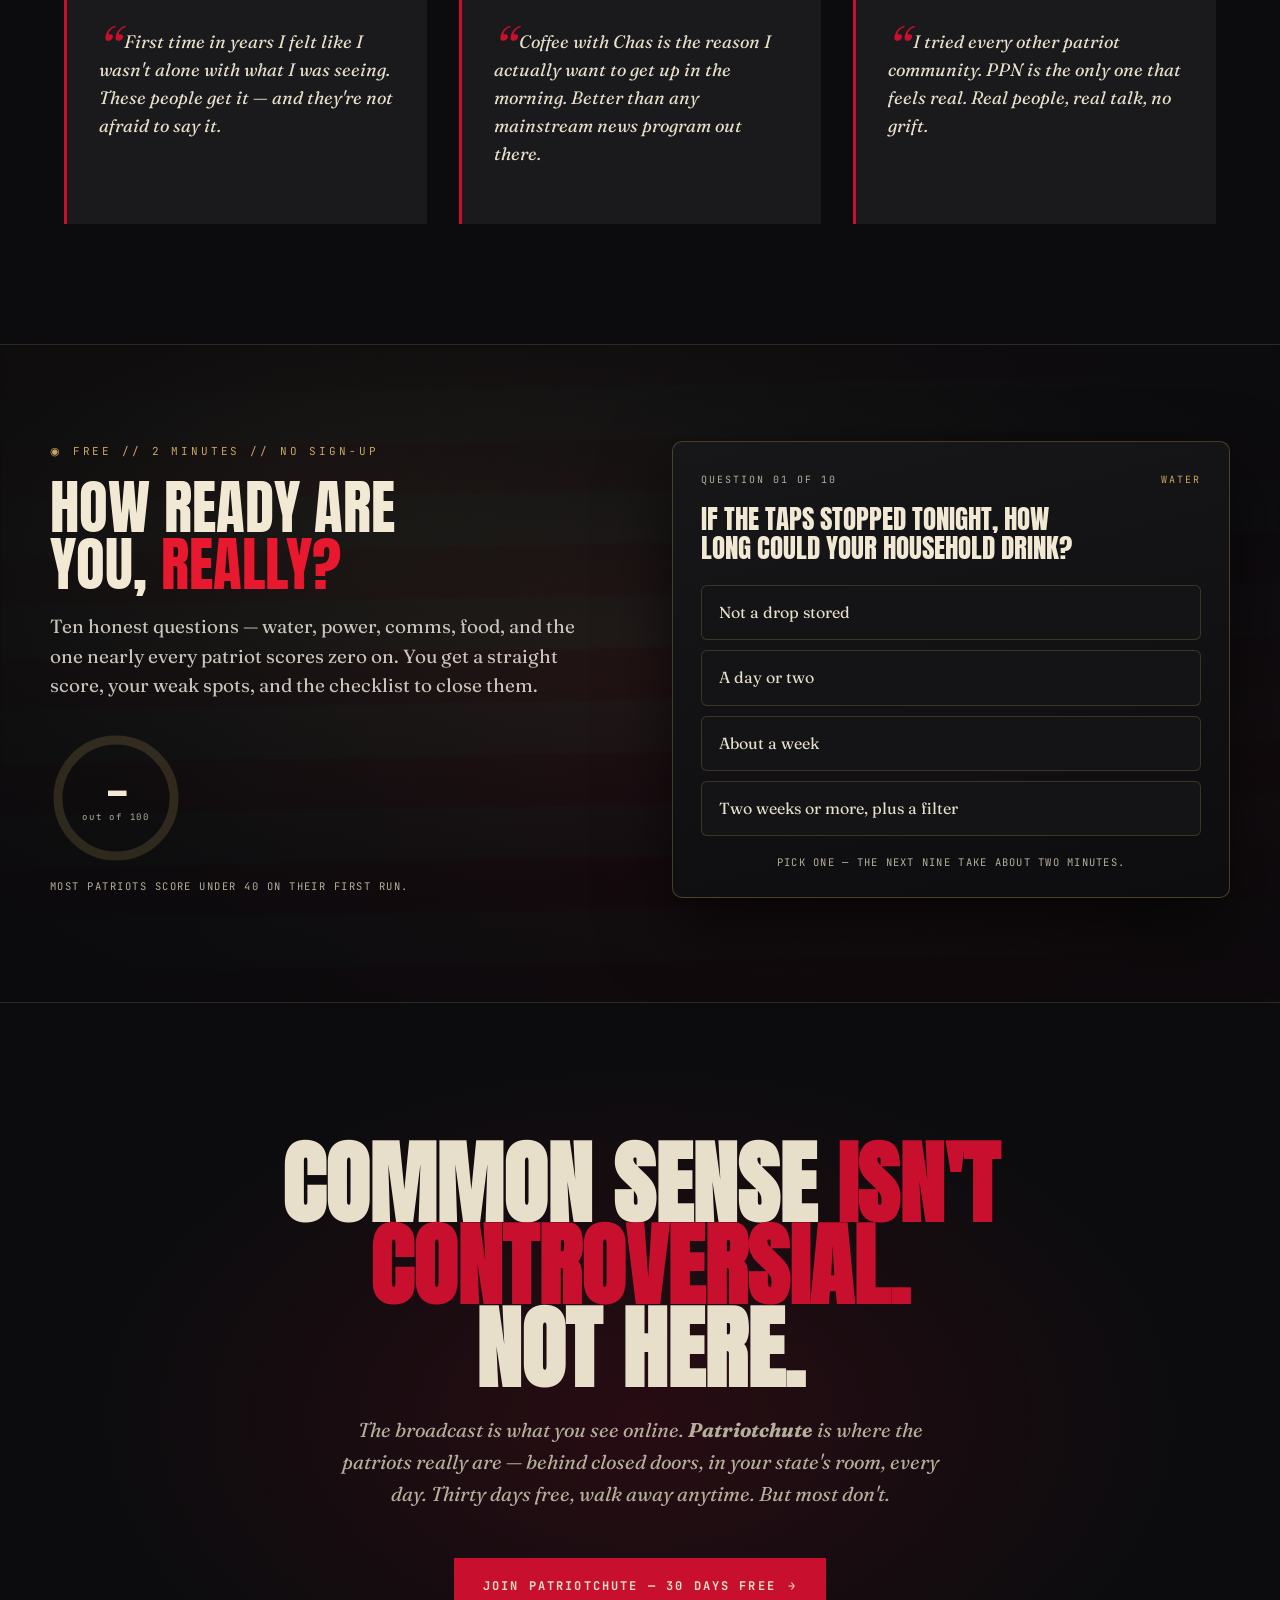
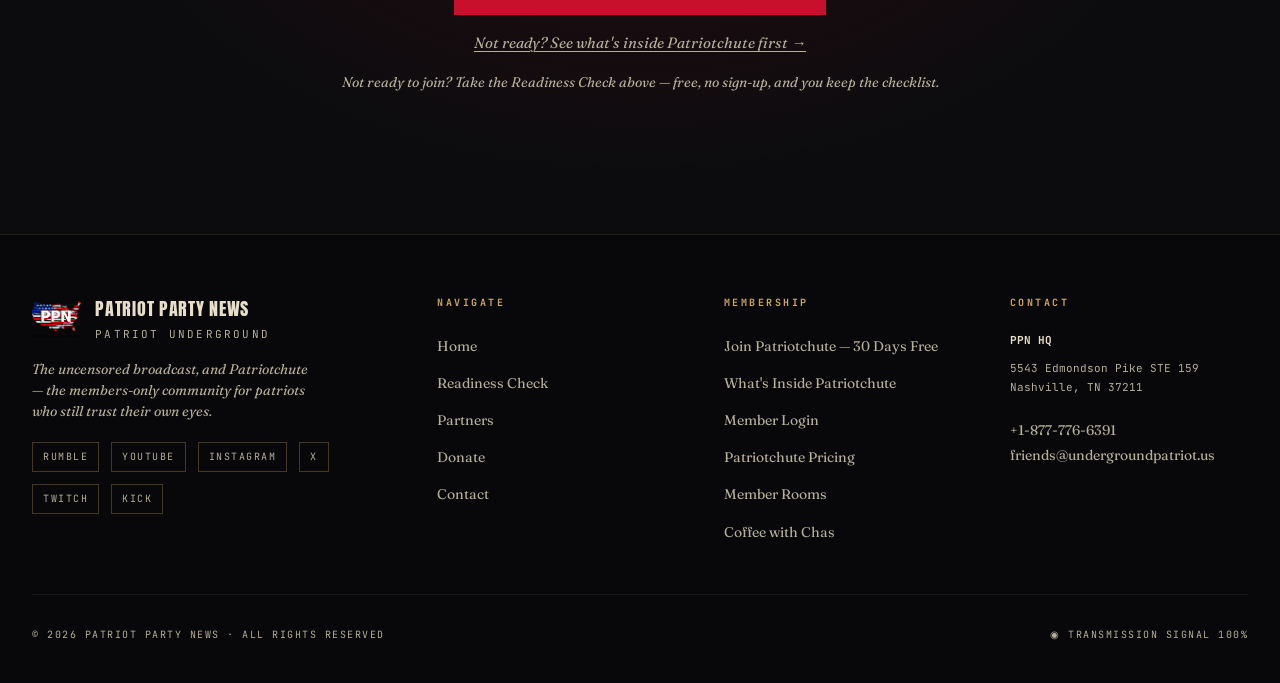
==== commit 9d1bf8ed: "Homepage partners: broadcast wall — all brands on one screen, red on-air cycle with offer bar Co-Aut" ====
--- a/ppn-static/index.html
+++ b/ppn-static/index.html
@@ -478,8 +478,8 @@
    {n:"Cardio Miracle",t:"Wellness",d:"Whole-food nitric-oxide supplement with 50+ bioavailable ingredients — circulation, energy and heart health. 60-day guarantee.",code:"★ Discount via link",u:"https://cardiomiracle.com/?ref=zTTBm8_aiaNrR",img:"https://cardiomiracle.com/cdn/shop/files/cardio_logo.png",light:1},
    {n:"Patriot Mobile",t:"Communications",d:"America's Christian conservative wireless carrier — nationwide coverage on major networks, supporting causes patriots believe in.",code:"PPN — Free activation",u:"https://patriotmobile.com/partners/ppn",img:"./assets/img/recovered/PM_1920x500_ppn_v2-1024x267-1.jpg",light:1},
    {n:"Fresh Mouth Club",t:"Health",d:"“The future of brushing” — sonic toothbrushes, toothpaste, floss and UV sanitizers in easy subscription kits.",code:"PPN Partner",u:"https://www.freshmouth.club/?ref=THEPATRIOTPARTYNEWS",img:"https://www.freshmouth.club/cdn/shop/files/fmc_logo_1.png",light:1},
-   {n:"Miles Franklin",t:"Precious Metals",d:"Family-owned gold and silver dealer since 1989 — A+ BBB rating, $12B+ in sales, strict consumer protections.",code:"Email for PPN price list",u:"mailto:info@milesfranklin.com?subject=PPN%20Price%20List%20Request"},
-   {n:"CUE Broadcast",t:"Streaming TV",d:"Member-supported, faith, family and freedom-friendly streaming — 700+ live channels plus on-demand movies and shows, on up to 5 devices, for one honest price. No cable, no contract.",code:"Watch CUE with PPN",u:"https://www.cuebroadcast.com/w/ppn"}
+   {n:"Miles Franklin",t:"Precious Metals",d:"Family-owned gold and silver dealer since 1989 — A+ BBB rating, $12B+ in sales, strict consumer protections.",code:"Email for PPN price list",u:"mailto:info@milesfranklin.com?subject=PPN%20Price%20List%20Request",img:"https://milesfranklin.com/wp-content/uploads/2025/01/2025-MilesFranklin-logo-1024x256.png",light:1},
+   {n:"CUE Broadcast",t:"Streaming TV",d:"Member-supported, faith, family and freedom-friendly streaming — 700+ live channels plus on-demand movies and shows, on up to 5 devices, for one honest price. No cable, no contract.",code:"Watch CUE with PPN",u:"https://www.cuebroadcast.com/w/ppn",img:"https://www.cuebroadcast.com/cue-logo-white.png"}
   ];
   var row=document.getElementById('prow');
   if(!row)return;
@@ -501,7 +501,8 @@
     el.type='button';
     el.className='ptile'+(p.gold?' gold':'')+(p.light?' light':'')+(p.cover?' cover':'');
     el.innerHTML=(p.img?'<img src="'+p.img+'" alt="" loading="lazy">':'<span class="ptile-mark">'+p.n+'</span>')
-      +'<span class="ptile-name">'+p.n+'</span>';
+      +'<span class="ptile-name">'+p.n+'</span>'
+      +'<span class="ptile-chyron">'+p.code+'</span>';
     var im=el.querySelector('img');
     if(im){im.addEventListener('error',function(){var m=document.createElement('span');m.className='ptile-mark';m.textContent=p.n;this.replaceWith(m);});}
     el.addEventListener('click',function(){openModal(p)});
@@ -510,12 +511,24 @@
   document.getElementById('pmodalX').addEventListener('click',closeModal);
   modal.addEventListener('click',function(e){if(e.target===modal)closeModal()});
   document.addEventListener('keydown',function(e){if(e.key==='Escape')closeModal()});
-  /* traveling highlight so the row feels alive without moving click targets */
-  var tiles=row.querySelectorAll('.ptile'),wi=0;
-  setInterval(function(){
-    tiles.forEach(function(t){t.classList.remove('wave')});
-    tiles[wi%tiles.length].classList.add('wave');wi++;
-  },900);
+  /* broadcast cycle: one tile at a time goes red with its offer bar */
+  var tiles=row.querySelectorAll('.ptile'),wi=0,cyc=null;
+  var reduced=window.matchMedia('(prefers-reduced-motion: reduce)').matches;
+  function stepWall(){
+    tiles.forEach(function(t){t.classList.remove('on')});
+    tiles[wi%tiles.length].classList.add('on');wi++;
+  }
+  function startWall(){
+    if(reduced||cyc)return;
+    stepWall();
+    cyc=setInterval(stepWall,3000);
+  }
+  row.addEventListener('mouseenter',function(){
+    if(cyc){clearInterval(cyc);cyc=null;}
+    tiles.forEach(function(t){t.classList.remove('on')});
+  });
+  row.addEventListener('mouseleave',startWall);
+  startWall();
 })();
 
 /* "We interrupt this feed" popup.
--- a/ppn-static/home.css
+++ b/ppn-static/home.css
@@ -531,22 +531,24 @@
 }
 
 
-/* ═══ Partner row display with detail modal ═══ */
-.prow{display:flex;gap:10px;justify-content:center;align-items:stretch;max-width:1360px;margin:0 auto;padding:6px 0 40px}
-.ptile{position:relative;flex:1 1 0;min-width:0;max-width:150px;height:330px;border:none;border-radius:12px;overflow:hidden;cursor:pointer;background:#141417;padding:0;transition:transform .35s cubic-bezier(.2,.8,.3,1),box-shadow .35s;-webkit-box-reflect:below 8px linear-gradient(transparent 62%,rgba(255,255,255,.14));box-shadow:0 12px 34px rgba(0,0,0,.5)}
-.ptile img{position:absolute;inset:0;width:100%;height:100%;object-fit:contain;padding:16px 10px 52px}
-.ptile.cover img{object-fit:cover;padding:0}
-.ptile.light{background:#F4F1EA}
-.ptile.gold{background:linear-gradient(165deg,#2A2210,#171308);outline:1px solid var(--brass-dim)}
-.ptile-mark{position:absolute;inset:0 0 40px;display:flex;align-items:center;justify-content:center;font-family:'Anton',sans-serif;font-size:17px;text-transform:uppercase;color:#F2E9D5;line-height:1.1;padding:0 10px;text-align:center}
-.ptile.light .ptile-mark{color:#1A1A1D}
-.ptile-name{position:absolute;left:0;right:0;bottom:0;padding:26px 8px 10px;font-family:'JetBrains Mono',monospace;font-size:9.5px;letter-spacing:.1em;text-transform:uppercase;color:#F2E9D5;background:linear-gradient(180deg,transparent,rgba(8,8,10,.92) 55%);white-space:nowrap;overflow:hidden;text-overflow:ellipsis}
-.ptile:hover,.ptile.wave{transform:translateY(-10px);box-shadow:0 22px 50px rgba(0,0,0,.65),0 0 0 1px rgba(201,166,96,.35)}
+/* ═══ Partner wall — broadcast monitors, all brands visible at once ═══ */
+.prow{display:grid;grid-template-columns:repeat(4,1fr);gap:14px;max-width:1160px;margin:0 auto;padding:6px 0 36px}
+.ptile{position:relative;aspect-ratio:16/9;border:1px solid #2C2C33;border-radius:8px;overflow:hidden;cursor:pointer;background:radial-gradient(ellipse at 50% 38%,#191920,#0E0E12 75%);padding:0;box-shadow:inset 0 0 0 4px #1D1D23,inset 0 0 0 5px #000,0 10px 26px rgba(0,0,0,.5);transition:transform .3s ease,box-shadow .3s ease,border-color .3s ease}
+.ptile::before{content:"";position:absolute;inset:5px;border-radius:4px;pointer-events:none;background:repeating-linear-gradient(0deg,rgba(255,255,255,.025) 0 1px,transparent 1px 3px);z-index:3}
+.ptile::after{content:"";position:absolute;inset:5px;border-radius:4px;pointer-events:none;background:radial-gradient(ellipse at 50% 40%,rgba(242,233,213,.08),transparent 60%);z-index:3}
+.ptile img{position:absolute;left:50%;top:44%;transform:translate(-50%,-50%);max-width:72%;max-height:52%;width:auto;height:auto;object-fit:contain;filter:drop-shadow(0 4px 14px rgba(0,0,0,.6))}
+.ptile.light img{background:#F4F1EA;padding:8px 14px;border-radius:6px;max-width:78%;max-height:60%}
+.ptile.cover img{left:0;top:0;transform:none;max-width:none;max-height:none;width:100%;height:100%;object-fit:cover;filter:none}
+.ptile.gold{background:radial-gradient(ellipse at 50% 38%,#2A2210,#15110A 75%)}
+.ptile-mark{position:absolute;inset:0 0 26px;display:flex;align-items:center;justify-content:center;font-family:'Anton',sans-serif;font-size:clamp(16px,1.9vw,24px);text-transform:uppercase;color:#F2E9D5;line-height:1.1;padding:0 12px;text-align:center;z-index:2}
+.ptile-name{position:absolute;left:5px;right:5px;bottom:5px;padding:5px 8px;font-family:'JetBrains Mono',monospace;font-size:9.5px;letter-spacing:.16em;text-transform:uppercase;color:var(--brass);background:rgba(0,0,0,.55);border-top:1px solid rgba(201,166,96,.25);white-space:nowrap;overflow:hidden;text-overflow:ellipsis;z-index:4;text-align:center}
+.ptile-chyron{position:absolute;left:5px;right:5px;bottom:5px;transform:translateY(130%);padding:5px 8px;font-family:'JetBrains Mono',monospace;font-size:9.5px;letter-spacing:.14em;text-transform:uppercase;color:#fff;background:linear-gradient(90deg,var(--flag-red),#7E0A1D);white-space:nowrap;overflow:hidden;text-overflow:ellipsis;z-index:5;transition:transform .35s ease;text-align:center}
+.ptile.on,.ptile:hover{transform:translateY(-4px);border-color:var(--flag-red);box-shadow:inset 0 0 0 4px #1D1D23,inset 0 0 0 5px #000,0 14px 38px rgba(0,0,0,.6),0 0 34px rgba(200,16,46,.45)}
+.ptile.on .ptile-chyron,.ptile:hover .ptile-chyron{transform:translateY(0)}
 .ptile:focus-visible{outline:2px solid var(--brass)}
 .prow-hint{text-align:center;font-family:'JetBrains Mono',monospace;font-size:10px;letter-spacing:.2em;text-transform:uppercase;color:var(--bone-dim);padding-bottom:8px}
-@media (max-width:900px){
-  .prow{justify-content:flex-start;overflow-x:auto;scroll-snap-type:x mandatory;padding-bottom:26px;-webkit-box-reflect:unset}
-  .ptile{flex:0 0 130px;scroll-snap-align:center;-webkit-box-reflect:unset;height:290px}
+@media (max-width:700px){
+  .prow{grid-template-columns:repeat(2,1fr);gap:10px}
 }
 .pmodal{position:fixed;inset:0;z-index:950;background:rgba(6,6,8,.8);-webkit-backdrop-filter:blur(3px);backdrop-filter:blur(3px);display:none;align-items:center;justify-content:center;padding:20px;opacity:0;transition:opacity .22s}
 .pmodal.open{display:flex;opacity:1}
@@ -563,7 +565,7 @@
 .pmodal-visit:hover{background:#D8B878}
 .pmodal-x{position:absolute;top:8px;right:12px;background:none;border:none;color:#B5AE9B;font-size:22px;cursor:pointer}
 .pmodal-x:hover{color:#F2E9D5}
-@media (prefers-reduced-motion:reduce){.ptile{transition:none}.ptile.wave{transform:none}}
+@media (prefers-reduced-motion:reduce){.ptile{transition:none}.ptile.on{transform:none}.ptile-chyron{transition:none}}
 
 
 /* stream player + live chat side by side */
